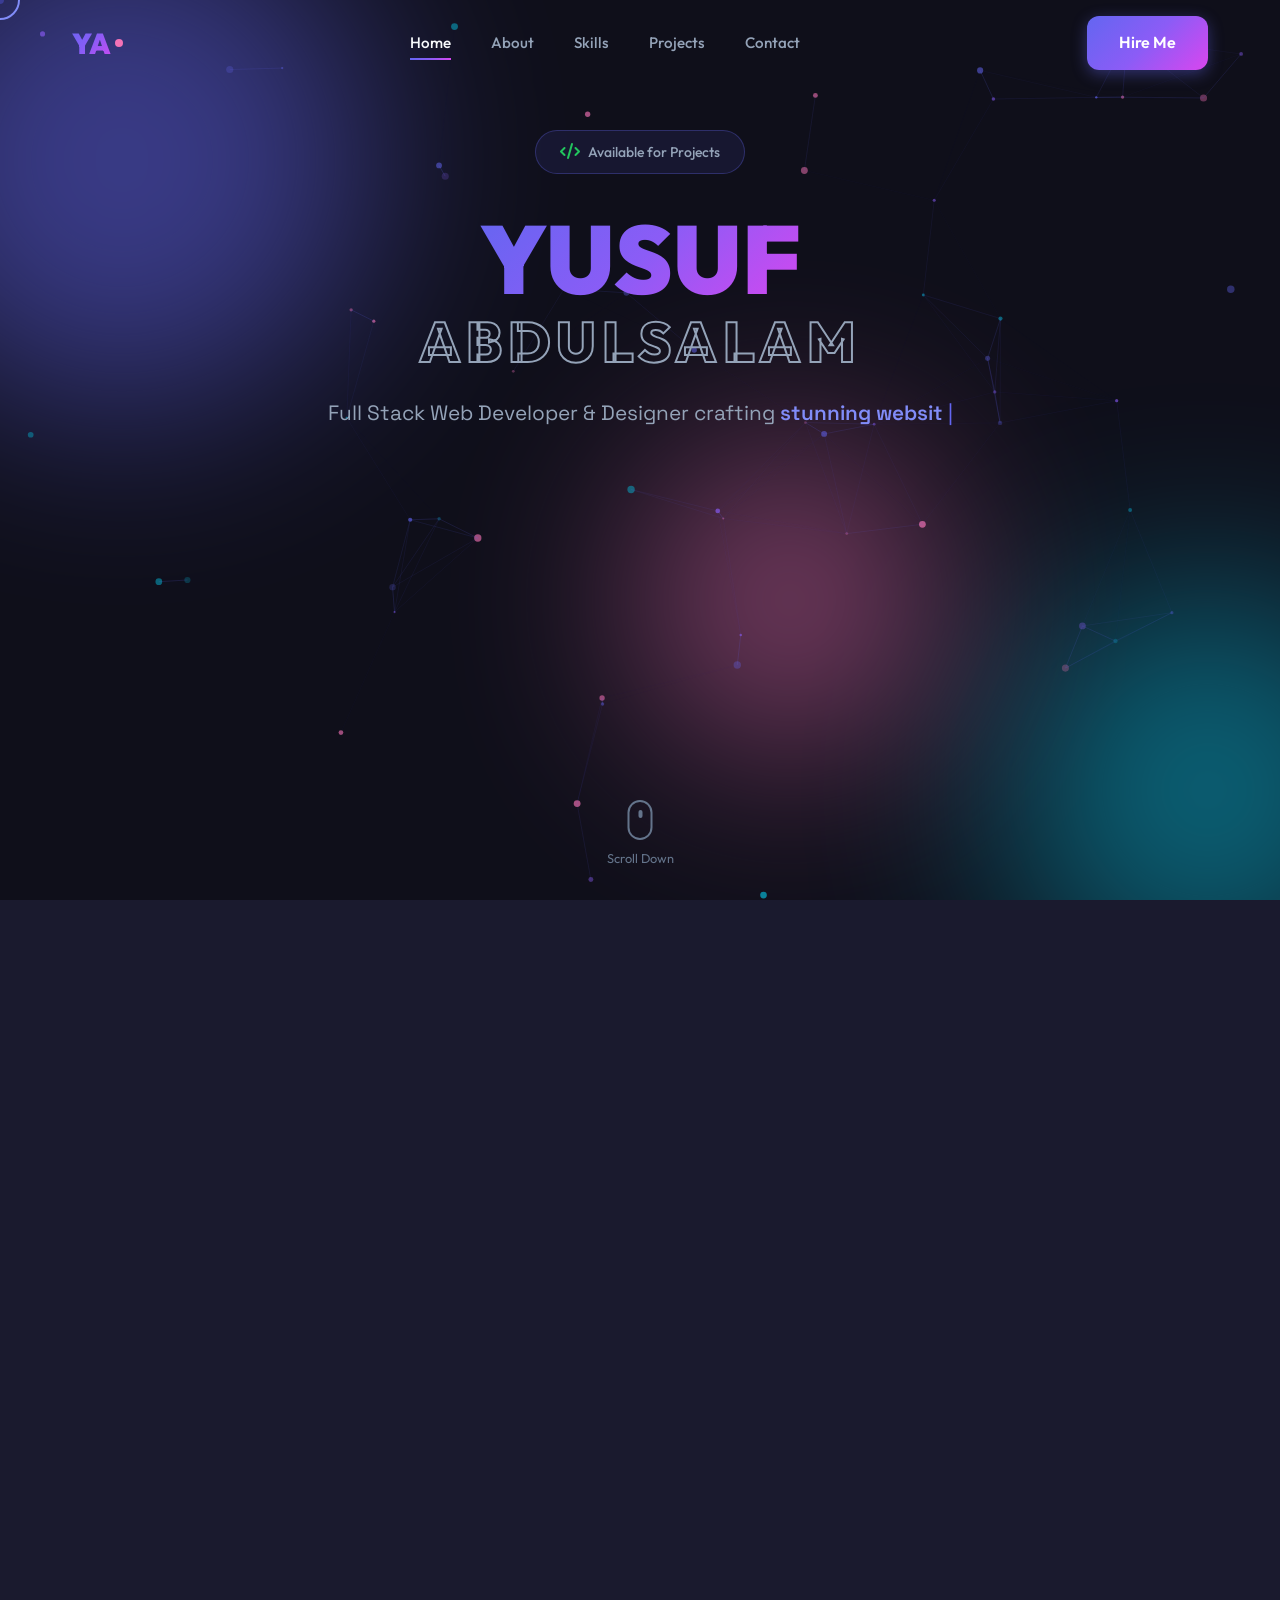
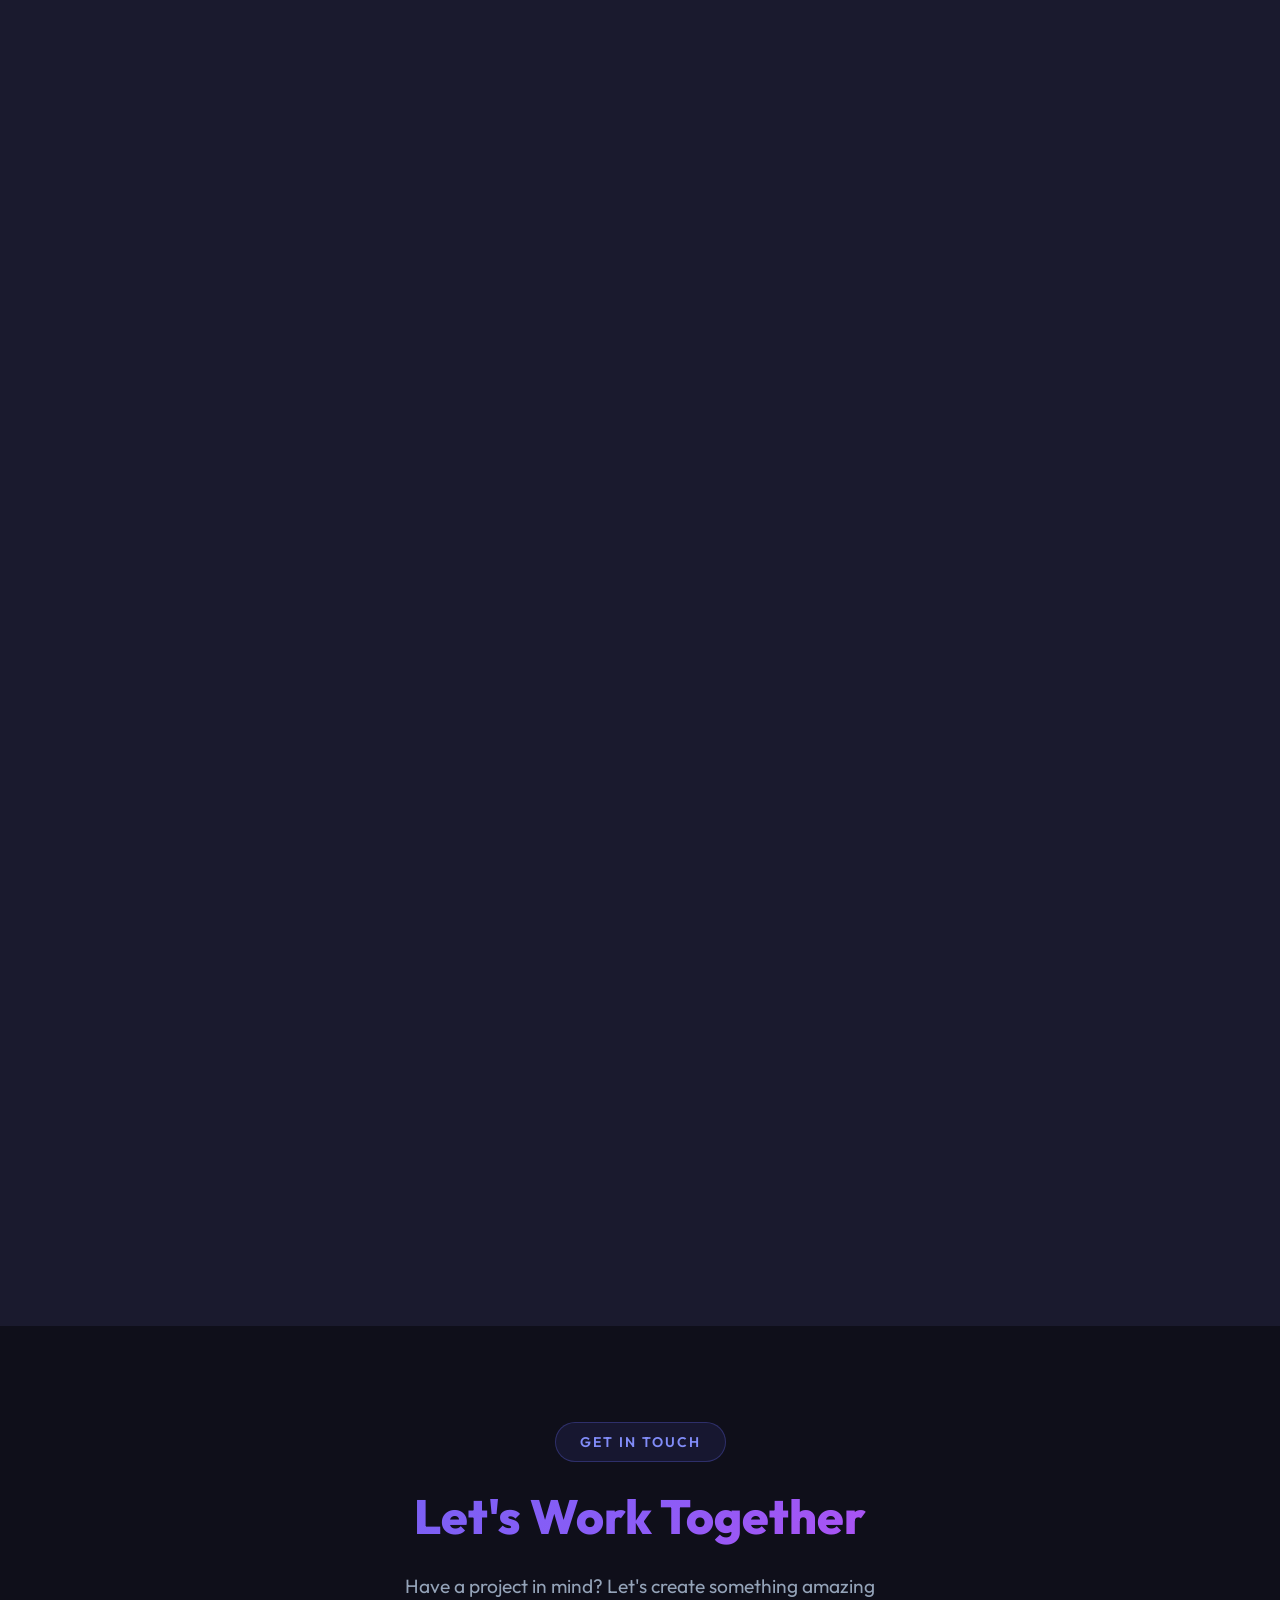
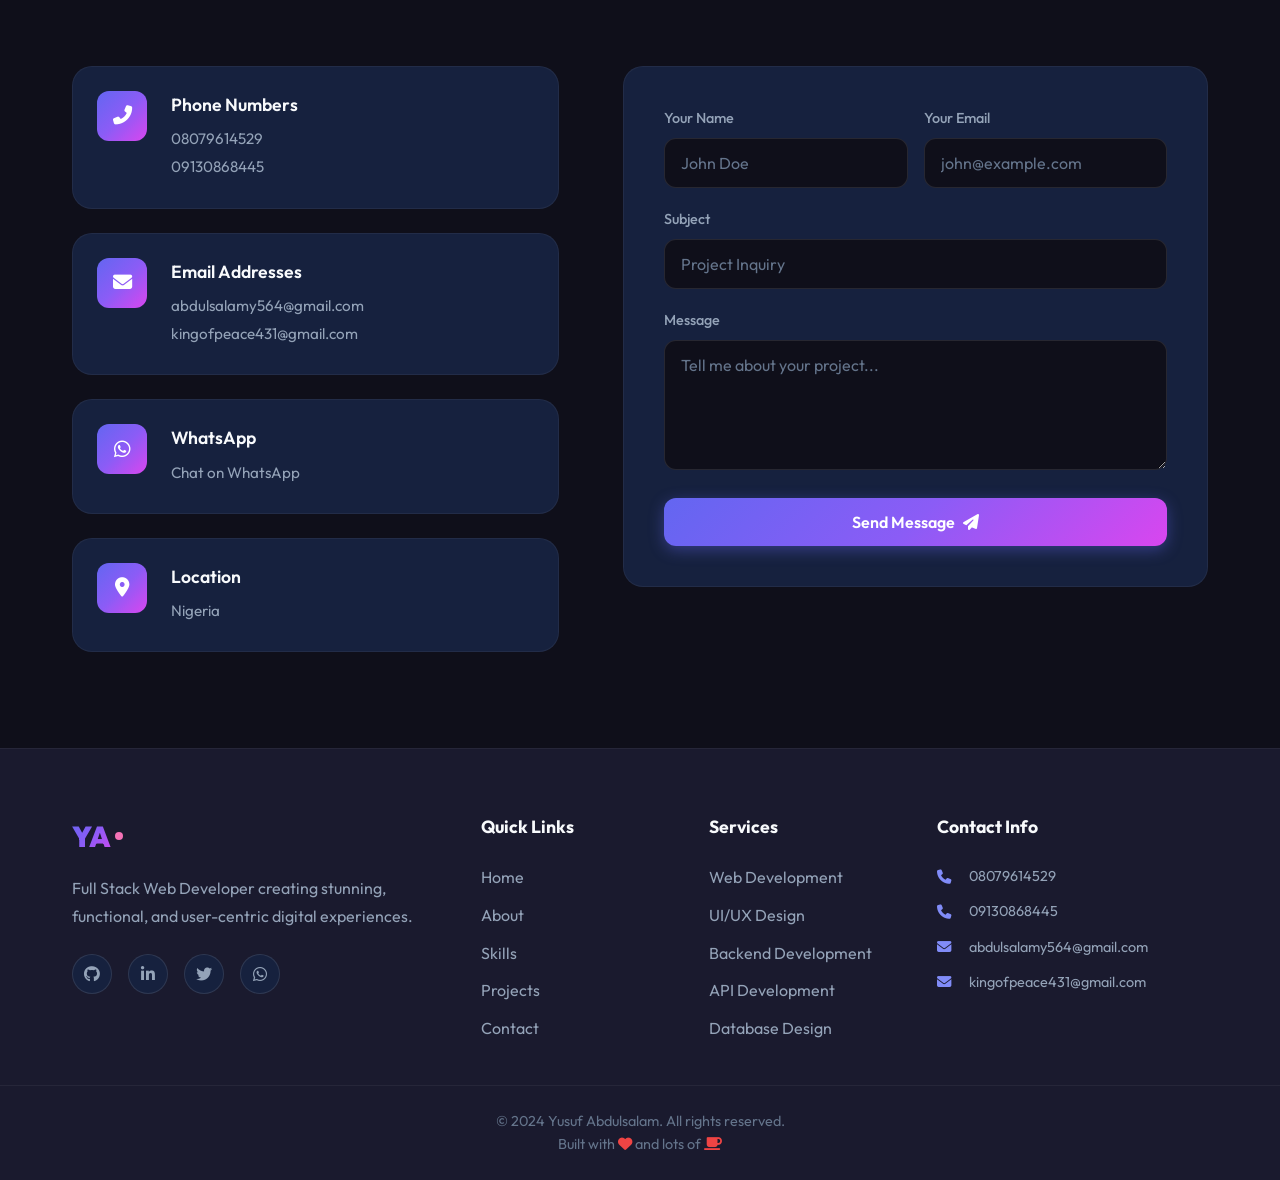
==== index.html @ f7e135bd "Update index.html" ====
<!DOCTYPE html>
<html lang="en">
<head>
    <meta charset="UTF-8">
    <meta name="viewport" content="width=device-width, initial-scale=1.0">
    <meta name="description" content="Yusuf Abdulsalam - Full Stack Web Developer & Designer. Expert in frontend and backend development, creating stunning responsive websites.">
    <meta name="keywords" content="Yusuf Abdulsalam, Web Developer, Full Stack Developer, Frontend Developer, Backend Developer, Nigeria Web Developer, Portfolio">
    <meta name="author" content="Yusuf Abdulsalam">
    <meta property="og:title" content="Yusuf Abdulsalam | Full Stack Web Developer">
    <meta property="og:description" content="Professional Full Stack Web Developer specializing in modern web technologies and stunning designs.">
    <meta property="og:type" content="website">
    <meta name="twitter:card" content="summary_large_image">
    <title>Yusuf Abdulsalam | Full Stack Web Developer</title>
    <link rel="stylesheet" href="styles.css">
    <link rel="preconnect" href="https://fonts.googleapis.com">
    <link href="https://fonts.googleapis.com/css2?family=Outfit:wght@300;400;500;600;700;800;900&family=Space+Grotesk:wght@300;400;500;600;700&display=swap" rel="stylesheet">
    <link rel="stylesheet" href="https://cdnjs.cloudflare.com/ajax/libs/font-awesome/6.5.1/css/all.min.css">
    <meta name="google-site-verification" content="fyKNouNcWV3-DbMYEHMblc5Ji3DDsrL4LsH8LlLLmJ4" />
<base target="_blank">
    <script type="application/ld+json">
{
  "@context": "https://schema.org",
  "@type": "Person",
  "name": "Yusuf Abdulsalam",
  "jobTitle": "Full Stack Web Developer",
  "url": "https://khadijat321.github.io/Yusuf-Abdulsalam/",
  "email": "abdulsalamy564@gmail.com",
  "telephone": "+2348079614529",
  "address": {
    "@type": "PostalAddress",
    "addressCountry": "Nigeria"
  },
  "sameAs": [
    "https://khadijat321.github.io/Yusuf-Abdulsalam/",
    "https://linkedin.com/in/yusufabdulsalam"
  ],
  "knowsAbout": ["Web Development", "Frontend Development", "Backend Development", "JavaScript", "React", "Node.js"]
}
</script>
</head>
<body>
    <!-- Custom Cursor -->
    <div class="cursor-dot"></div>
    <div class="cursor-outline"></div>

    <!-- Loading Screen -->
    <div class="loading-screen" id="loadingScreen">
        <div class="loading-content">
            <div class="loading-logo">YA</div>
            <div class="loading-bar-container">
                <div class="loading-bar" id="loadingBar"></div>
            </div>
            <div class="loading-text">Loading Experience...</div>
        </div>
    </div>

    <!-- Navigation -->
    <nav class="navbar" id="navbar">
        <div class="nav-container">
            <a href="#home" class="nav-logo">
                <span class="logo-text">YA</span>
                <span class="logo-dot"></span>
            </a>
            <div class="nav-menu" id="navMenu">
                <a href="#home" class="nav-link active" data-text="Home">Home</a>
                <a href="#about" class="nav-link" data-text="About">About</a>
                <a href="#skills" class="nav-link" data-text="Skills">Skills</a>
                <a href="#projects" class="nav-link" data-text="Projects">Projects</a>
                <a href="#contact" class="nav-link" data-text="Contact">Contact</a>
            </div>
            <div class="nav-actions">
                <a href="#contact" class="btn btn-primary nav-cta">Hire Me</a>
                <button class="hamburger" id="hamburger" aria-label="Toggle menu">
                    <span></span>
                    <span></span>
                    <span></span>
                </button>
            </div>
        </div>
    </nav>

    <!-- Mobile Menu -->
    <div class="mobile-menu" id="mobileMenu">
        <div class="mobile-menu-content">
            <a href="#home" class="mobile-link">Home</a>
            <a href="#about" class="mobile-link">About</a>
            <a href="#skills" class="mobile-link">Skills</a>
            <a href="#projects" class="mobile-link">Projects</a>
            <a href="#contact" class="mobile-link">Contact</a>
        </div>
    </div>

    <!-- Hero Section -->
    <section class="hero" id="home">
        <div class="hero-bg">
            <div class="gradient-orb orb-1"></div>
            <div class="gradient-orb orb-2"></div>
            <div class="gradient-orb orb-3"></div>
            <canvas id="particleCanvas"></canvas>
        </div>
        <div class="hero-content">
            <div class="hero-badge" data-aos="fade-down">
                <span class="badge-icon"><i class="fas fa-code"></i></span>
                <span class="badge-text">Available for Projects</span>
            </div>
            <h1 class="hero-title">
                <span class="title-line" data-aos="fade-up" data-aos-delay="100">
                    <span class="gradient-text">YUSUF</span>
                </span>
                <span class="title-line" data-aos="fade-up" data-aos-delay="200">
                    <span class="outline-text">ABDULSALAM</span>
                </span>
            </h1>
            <p class="hero-subtitle" data-aos="fade-up" data-aos-delay="300">
                Full Stack Web Developer & Designer crafting
                <span class="typewriter" id="typewriter"></span>
                <span class="cursor-blink">|</span>
            </p>
            <div class="hero-stats" data-aos="fade-up" data-aos-delay="400">
                <div class="stat-item">
                    <span class="stat-number" data-target="50">0</span>
                    <span class="stat-label">Projects Completed</span>
                </div>
                <div class="stat-item">
                    <span class="stat-number" data-target="30">0</span>
                    <span class="stat-label">Happy Clients</span>
                </div>
                <div class="stat-item">
                    <span class="stat-number" data-target="5">0</span>
                    <span class="stat-label">Years Experience</span>
                </div>
            </div>
            <div class="hero-cta" data-aos="fade-up" data-aos-delay="500">
                <a href="#projects" class="btn btn-primary btn-lg">
                    <span>View My Work</span>
                    <i class="fas fa-arrow-right"></i>
                </a>
                <a href="#contact" class="btn btn-outline btn-lg">
                    <span>Get In Touch</span>
                    <i class="fas fa-envelope"></i>
                </a>
            </div>
            <div class="hero-social" data-aos="fade-up" data-aos-delay="600">
                <a href="https://github.com/yusufabdulsalam" target="_blank" class="social-link" aria-label="GitHub">
                    <i class="fab fa-github"></i>
                </a>
                <a href="https://linkedin.com/in/yusufabdulsalam" target="_blank" class="social-link" aria-label="LinkedIn">
                    <i class="fab fa-linkedin-in"></i>
                </a>
                <a href="https://twitter.com/yusufabdulsalam" target="_blank" class="social-link" aria-label="Twitter">
                    <i class="fab fa-twitter"></i>
                </a>
                <a href="https://wa.me/2348079614529" target="_blank" class="social-link" aria-label="WhatsApp">
                    <i class="fab fa-whatsapp"></i>
                </a>
            </div>
        </div>
        <div class="scroll-indicator">
            <div class="mouse">
                <div class="wheel"></div>
            </div>
            <span>Scroll Down</span>
        </div>
    </section>

    <!-- About Section -->
    <section class="about" id="about">
        <div class="container">
            <div class="section-header" data-aos="fade-up">
                <span class="section-tag">About Me</span>
                <h2 class="section-title">Who I Am</h2>
                <p class="section-subtitle">Passionate about building the future of the web</p>
            </div>
            <div class="about-grid">
                <div class="about-image" data-aos="fade-right">
                    <div class="image-wrapper">
                        <div class="image-bg"></div>
                        <div class="image-placeholder">
                            <i class="fas fa-user"></i>
                            <span>Add Your Photo</span>
                        </div>
                        <div class="image-border"></div>
                    </div>
                    <div class="experience-badge">
                        <span class="exp-number">5+</span>
                        <span class="exp-text">Years of<br>Experience</span>
                    </div>
                </div>
                <div class="about-content" data-aos="fade-left">
                    <h3 class="about-title">Full Stack Developer with a Creative Edge</h3>
                    <p class="about-text">
                        I'm Yusuf Abdulsalam, a dedicated Full Stack Web Developer with expertise in both frontend and backend technologies. 
                        I transform ideas into elegant, functional, and user-centric digital experiences.
                    </p>
                    <p class="about-text">
                        My approach combines technical excellence with creative design thinking. Every project I undertake 
                        is built with performance, accessibility, and scalability in mind. I don't just write code — I craft digital solutions 
                        that make a real impact.
                    </p>
                    <div class="about-info">
                        <div class="info-item">
                            <i class="fas fa-map-marker-alt"></i>
                            <span>Nigeria</span>
                        </div>
                        <div class="info-item">
                            <i class="fas fa-envelope"></i>
                            <span>abdulsalamy564@gmail.com</span>
                        </div>
                        <div class="info-item">
                            <i class="fas fa-phone"></i>
                            <span>08079614529</span>
                        </div>
                    </div>
                    <a href="#contact" class="btn btn-primary">
                        <span>Let's Work Together</span>
                        <i class="fas fa-arrow-right"></i>
                    </a>
                </div>
            </div>
        </div>
    </section>

    <!-- Skills Section -->
    <section class="skills" id="skills">
        <div class="container">
            <div class="section-header" data-aos="fade-up">
                <span class="section-tag">My Expertise</span>
                <h2 class="section-title">Skills & Technologies</h2>
                <p class="section-subtitle">Tools and technologies I use to build amazing products</p>
            </div>
            <div class="skills-grid">
                <div class="skill-card" data-aos="fade-up" data-aos-delay="0">
                    <div class="skill-icon">
                        <i class="fab fa-html5"></i>
                    </div>
                    <h3>HTML5 & CSS3</h3>
                    <p>Semantic markup, modern CSS, Flexbox, Grid, animations</p>
                    <div class="skill-progress">
                        <div class="progress-bar" data-width="95%"></div>
                    </div>
                </div>
                <div class="skill-card" data-aos="fade-up" data-aos-delay="100">
                    <div class="skill-icon">
                        <i class="fab fa-js"></i>
                    </div>
                    <h3>JavaScript</h3>
                    <p>ES6+, DOM manipulation, async programming, APIs</p>
                    <div class="skill-progress">
                        <div class="progress-bar" data-width="90%"></div>
                    </div>
                </div>
                <div class="skill-card" data-aos="fade-up" data-aos-delay="200">
                    <div class="skill-icon">
                        <i class="fab fa-react"></i>
                    </div>
                    <h3>React & Next.js</h3>
                    <p>Components, hooks, state management, SSR/SSG</p>
                    <div class="skill-progress">
                        <div class="progress-bar" data-width="85%"></div>
                    </div>
                </div>
                <div class="skill-card" data-aos="fade-up" data-aos-delay="300">
                    <div class="skill-icon">
                        <i class="fab fa-node-js"></i>
                    </div>
                    <h3>Node.js & Express</h3>
                    <p>REST APIs, authentication, middleware, real-time apps</p>
                    <div class="skill-progress">
                        <div class="progress-bar" data-width="88%"></div>
                    </div>
                </div>
                <div class="skill-card" data-aos="fade-up" data-aos-delay="400">
                    <div class="skill-icon">
                        <i class="fas fa-database"></i>
                    </div>
                    <h3>Databases</h3>
                    <p>MongoDB, PostgreSQL, MySQL, Firebase, Redis</p>
                    <div class="skill-progress">
                        <div class="progress-bar" data-width="82%"></div>
                    </div>
                </div>
                <div class="skill-card" data-aos="fade-up" data-aos-delay="500">
                    <div class="skill-icon">
                        <i class="fab fa-python"></i>
                    </div>
                    <h3>Python & Django</h3>
                    <p>Web applications, data processing, automation</p>
                    <div class="skill-progress">
                        <div class="progress-bar" data-width="80%"></div>
                    </div>
                </div>
                <div class="skill-card" data-aos="fade-up" data-aos-delay="600">
                    <div class="skill-icon">
                        <i class="fab fa-git-alt"></i>
                    </div>
                    <h3>Git & DevOps</h3>
                    <p>Version control, CI/CD, Docker, cloud deployment</p>
                    <div class="skill-progress">
                        <div class="progress-bar" data-width="85%"></div>
                    </div>
                </div>
                <div class="skill-card" data-aos="fade-up" data-aos-delay="700">
                    <div class="skill-icon">
                        <i class="fas fa-paint-brush"></i>
                    </div>
                    <h3>UI/UX Design</h3>
                    <p>Figma, Adobe XD, responsive design, prototyping</p>
                    <div class="skill-progress">
                        <div class="progress-bar" data-width="90%"></div>
                    </div>
                </div>
            </div>
        </div>
    </section>

    <!-- Projects Section -->
    <section class="projects" id="projects">
        <div class="container">
            <div class="section-header" data-aos="fade-up">
                <span class="section-tag">Portfolio</span>
                <h2 class="section-title">Featured Projects</h2>
                <p class="section-subtitle">A showcase of my best work and creative solutions</p>
            </div>
            
            <!-- Project Filter -->
            <div class="project-filter" data-aos="fade-up">
                <button class="filter-btn active" data-filter="all">All Projects</button>
                <button class="filter-btn" data-filter="web">Web Apps</button>
                <button class="filter-btn" data-filter="ecommerce">E-Commerce</button>
                <button class="filter-btn" data-filter="mobile">Mobile</button>
                <button class="filter-btn" data-filter="dashboard">Dashboards</button>
            </div>

            <!-- Projects Grid -->
            <div class="projects-grid" id="projectsGrid">
                <!-- Project Card Template - Add your projects here -->
                <div class="project-card" data-category="web" data-aos="fade-up">
                    <div class="project-image">
                        <div class="project-placeholder">
                            <i class="fas fa-globe"></i>
                            <span>Project Screenshot</span>
                        </div>
                        <div class="project-overlay">
                            <div class="project-links">
                                <a href="#" class="project-link" title="View Live">
                                    <i class="fas fa-external-link-alt"></i>
                                </a>
                                <a href="#" class="project-link" title="View Code">
                                    <i class="fab fa-github"></i>
                                </a>
                            </div>
                        </div>
                    </div>
                    <div class="project-info">
                        <span class="project-tag">Web Application</span>
                        <h3>Project Title Here</h3>
                        <p>A brief description of the project, technologies used, and the problem it solves.</p>
                        <div class="project-tech">
                            <span>React</span>
                            <span>Node.js</span>
                            <span>MongoDB</span>
                        </div>
                    </div>
                </div>

                <div class="project-card" data-category="ecommerce" data-aos="fade-up" data-aos-delay="100">
                    <div class="project-image">
                        <div class="project-placeholder">
                            <i class="fas fa-shopping-cart"></i>
                            <span>Project Screenshot</span>
                        </div>
                        <div class="project-overlay">
                            <div class="project-links">
                                <a href="#" class="project-link" title="View Live">
                                    <i class="fas fa-external-link-alt"></i>
                                </a>
                                <a href="#" class="project-link" title="View Code">
                                    <i class="fab fa-github"></i>
                                </a>
                            </div>
                        </div>
                    </div>
                    <div class="project-info">
                        <span class="project-tag">E-Commerce</span>
                        <h3>Project Title Here</h3>
                        <p>A brief description of the project, technologies used, and the problem it solves.</p>
                        <div class="project-tech">
                            <span>Next.js</span>
                            <span>Stripe</span>
                            <span>Tailwind</span>
                        </div>
                    </div>
                </div>

                <div class="project-card" data-category="dashboard" data-aos="fade-up" data-aos-delay="200">
                    <div class="project-image">
                        <div class="project-placeholder">
                            <i class="fas fa-chart-line"></i>
                            <span>Project Screenshot</span>
                        </div>
                        <div class="project-overlay">
                            <div class="project-links">
                                <a href="#" class="project-link" title="View Live">
                                    <i class="fas fa-external-link-alt"></i>
                                </a>
                                <a href="#" class="project-link" title="View Code">
                                    <i class="fab fa-github"></i>
                                </a>
                            </div>
                        </div>
                    </div>
                    <div class="project-info">
                        <span class="project-tag">Dashboard</span>
                        <h3>Project Title Here</h3>
                        <p>A brief description of the project, technologies used, and the problem it solves.</p>
                        <div class="project-tech">
                            <span>Vue.js</span>
                            <span>Firebase</span>
                            <span>D3.js</span>
                        </div>
                    </div>
                </div>

                <!-- Add More Projects Button -->
                <div class="add-project-card" id="addProjectBtn" data-aos="fade-up">
                    <div class="add-project-content">
                        <i class="fas fa-plus-circle"></i>
                        <h3>Add New Project</h3>
                        <p>Click to add your project details</p>
                    </div>
                </div>
            </div>
        </div>
    </section>

    <!-- Add Project Modal -->
    <div class="modal" id="projectModal">
        <div class="modal-content">
            <button class="modal-close" id="modalClose">
                <i class="fas fa-times"></i>
            </button>
            <h2>Add New Project</h2>
            <form id="projectForm">
                <div class="form-group">
                    <label for="projectTitle">Project Title</label>
                    <input type="text" id="projectTitle" placeholder="e.g., E-Commerce Platform" required>
                </div>
                <div class="form-group">
                    <label for="projectCategory">Category</label>
                    <select id="projectCategory" required>
                        <option value="web">Web Application</option>
                        <option value="ecommerce">E-Commerce</option>
                        <option value="mobile">Mobile App</option>
                        <option value="dashboard">Dashboard</option>
                    </select>
                </div>
                <div class="form-group">
                    <label for="projectDescription">Description</label>
                    <textarea id="projectDescription" rows="3" placeholder="Brief description of the project..." required></textarea>
                </div>
                <div class="form-group">
                    <label for="projectTech">Technologies (comma separated)</label>
                    <input type="text" id="projectTech" placeholder="e.g., React, Node.js, MongoDB" required>
                </div>
                <div class="form-group">
                    <label for="projectLive">Live URL</label>
                    <input type="url" id="projectLive" placeholder="https://your-project.com">
                </div>
                <div class="form-group">
                    <label for="projectGithub">GitHub URL</label>
                    <input type="url" id="projectGithub" placeholder="https://github.com/username/repo">
                </div>
                <div class="form-group">
                <img src="WIN_20260614_05_13_52_Pro.jpg" alt="Yusuf Abdulsalam - Full Stack Web Developer" style="width:100%;height:100%;object-fit:cover;border-radius:30px;">
                </div>
                <button type="submit" class="btn btn-primary btn-full">
                    <span>Add Project</span>
                    <i class="fas fa-plus"></i>
                </button>
            </form>
        </div>
    </div>

    <!-- Contact Section -->
    <section class="contact" id="contact">
        <div class="container">
            <div class="section-header" data-aos="fade-up">
                <span class="section-tag">Get In Touch</span>
                <h2 class="section-title">Let's Work Together</h2>
                <p class="section-subtitle">Have a project in mind? Let's create something amazing</p>
            </div>
            <div class="contact-grid">
                <div class="contact-info" data-aos="fade-right">
                    <div class="contact-card">
                        <div class="contact-icon">
                            <i class="fas fa-phone-alt"></i>
                        </div>
                        <div class="contact-details">
                            <h3>Phone Numbers</h3>
                            <a href="tel:+2348079614529">08079614529</a>
                            <a href="tel:+2349130868445">09130868445</a>
                        </div>
                    </div>
                    <div class="contact-card">
                        <div class="contact-icon">
                            <i class="fas fa-envelope"></i>
                        </div>
                        <div class="contact-details">
                            <h3>Email Addresses</h3>
                            <a href="mailto:abdulsalamy564@gmail.com">abdulsalamy564@gmail.com</a>
                            <a href="mailto:kingofpeace431@gmail.com">kingofpeace431@gmail.com</a>
                        </div>
                    </div>
                    <div class="contact-card">
                        <div class="contact-icon">
                            <i class="fab fa-whatsapp"></i>
                        </div>
                        <div class="contact-details">
                            <h3>WhatsApp</h3>
                            <a href="https://wa.me/2348079614529" target="_blank">Chat on WhatsApp</a>
                        </div>
                    </div>
                    <div class="contact-card">
                        <div class="contact-icon">
                            <i class="fas fa-map-marker-alt"></i>
                        </div>
                        <div class="contact-details">
                            <h3>Location</h3>
                            <span>Nigeria</span>
                        </div>
                    </div>
                </div>
                <div class="contact-form-wrapper" data-aos="fade-left">
                    <form class="contact-form" id="contactForm">
                        <div class="form-row">
                            <div class="form-group">
                                <label for="name">Your Name</label>
                                <input type="text" id="name" placeholder="John Doe" required>
                            </div>
                            <div class="form-group">
                                <label for="email">Your Email</label>
                                <input type="email" id="email" placeholder="john@example.com" required>
                            </div>
                        </div>
                        <div class="form-group">
                            <label for="subject">Subject</label>
                            <input type="text" id="subject" placeholder="Project Inquiry" required>
                        </div>
                        <div class="form-group">
                            <label for="message">Message</label>
                            <textarea id="message" rows="5" placeholder="Tell me about your project..." required></textarea>
                        </div>
                        <button type="submit" class="btn btn-primary btn-full">
                            <span>Send Message</span>
                            <i class="fas fa-paper-plane"></i>
                        </button>
                    </form>
                </div>
            </div>
        </div>
    </section>

    <!-- Footer -->
    <footer class="footer">
        <div class="footer-top">
            <div class="container">
                <div class="footer-grid">
                    <div class="footer-brand">
                        <a href="#home" class="footer-logo">
                            <span class="logo-text">YA</span>
                            <span class="logo-dot"></span>
                        </a>
                        <p>Full Stack Web Developer creating stunning, functional, and user-centric digital experiences.</p>
                        <div class="footer-social">
                            <a href="https://github.com/yusufabdulsalam" target="_blank" aria-label="GitHub">
                                <i class="fab fa-github"></i>
                            </a>
                            <a href="https://linkedin.com/in/yusufabdulsalam" target="_blank" aria-label="LinkedIn">
                                <i class="fab fa-linkedin-in"></i>
                            </a>
                            <a href="https://twitter.com/yusufabdulsalam" target="_blank" aria-label="Twitter">
                                <i class="fab fa-twitter"></i>
                            </a>
                            <a href="https://wa.me/2348079614529" target="_blank" aria-label="WhatsApp">
                                <i class="fab fa-whatsapp"></i>
                            </a>
                        </div>
                    </div>
                    <div class="footer-links">
                        <h4>Quick Links</h4>
                        <ul>
                            <li><a href="#home">Home</a></li>
                            <li><a href="#about">About</a></li>
                            <li><a href="#skills">Skills</a></li>
                            <li><a href="#projects">Projects</a></li>
                            <li><a href="#contact">Contact</a></li>
                        </ul>
                    </div>
                    <div class="footer-links">
                        <h4>Services</h4>
                        <ul>
                            <li><a href="#">Web Development</a></li>
                            <li><a href="#">UI/UX Design</a></li>
                            <li><a href="#">Backend Development</a></li>
                            <li><a href="#">API Development</a></li>
                            <li><a href="#">Database Design</a></li>
                        </ul>
                    </div>
                    <div class="footer-contact">
                        <h4>Contact Info</h4>
                        <ul>
                            <li><i class="fas fa-phone"></i> 08079614529</li>
                            <li><i class="fas fa-phone"></i> 09130868445</li>
                            <li><i class="fas fa-envelope"></i> abdulsalamy564@gmail.com</li>
                            <li><i class="fas fa-envelope"></i> kingofpeace431@gmail.com</li>
                        </ul>
                    </div>
                </div>
            </div>
        </div>
        <div class="footer-bottom">
            <div class="container">
                <p>&copy; 2024 Yusuf Abdulsalam. All rights reserved.</p>
                <p>Built with <i class="fas fa-heart"></i> and lots of <i class="fas fa-coffee"></i></p>
            </div>
        </div>
    </footer>

    <!-- Back to Top Button -->
    <button class="back-to-top" id="backToTop" aria-label="Back to top">
        <i class="fas fa-arrow-up"></i>
    </button>

    <!-- Toast Notification -->
    <div class="toast" id="toast">
        <i class="fas fa-check-circle"></i>
        <span id="toastMessage">Message sent successfully!</span>
    </div>

    <script src="script.js"></script>
</body>
</html>
---- styles.css ----
/* ========================================
   YUSUF ABDULSALAM - PORTFOLIO STYLES
   Modern, Responsive, Animated
   ======================================== */

/* CSS Variables */
:root {
    --primary: #6366f1;
    --primary-light: #818cf8;
    --primary-dark: #4f46e5;
    --secondary: #06b6d4;
    --accent: #f472b6;
    --success: #22c55e;
    --warning: #f59e0b;
    --danger: #ef4444;
    
    --bg-primary: #0f0f1a;
    --bg-secondary: #1a1a2e;
    --bg-card: #16213e;
    --bg-hover: #1e2a4a;
    
    --text-primary: #f8fafc;
    --text-secondary: #94a3b8;
    --text-muted: #64748b;
    
    --gradient-1: linear-gradient(135deg, #6366f1 0%, #8b5cf6 50%, #d946ef 100%);
    --gradient-2: linear-gradient(135deg, #06b6d4 0%, #3b82f6 100%);
    --gradient-3: linear-gradient(135deg, #f472b6 0%, #fb923c 100%);
    
    --shadow-sm: 0 1px 2px rgba(0, 0, 0, 0.3);
    --shadow-md: 0 4px 6px -1px rgba(0, 0, 0, 0.4);
    --shadow-lg: 0 10px 15px -3px rgba(0, 0, 0, 0.5);
    --shadow-glow: 0 0 40px rgba(99, 102, 241, 0.3);
    
    --radius-sm: 8px;
    --radius-md: 12px;
    --radius-lg: 20px;
    --radius-xl: 30px;
    
    --transition-fast: 0.2s ease;
    --transition-normal: 0.3s ease;
    --transition-slow: 0.5s ease;
    --transition-bounce: 0.5s cubic-bezier(0.68, -0.55, 0.265, 1.55);
    
    --font-primary: 'Outfit', sans-serif;
    --font-secondary: 'Space Grotesk', sans-serif;
}

/* Reset & Base */
*, *::before, *::after {
    margin: 0;
    padding: 0;
    box-sizing: border-box;
}

html {
    scroll-behavior: smooth;
    font-size: 16px;
}

body {
    font-family: var(--font-primary);
    background: var(--bg-primary);
    color: var(--text-primary);
    line-height: 1.6;
    overflow-x: hidden;
    cursor: none;
}

::selection {
    background: var(--primary);
    color: white;
}

::-webkit-scrollbar {
    width: 8px;
}

::-webkit-scrollbar-track {
    background: var(--bg-secondary);
}

::-webkit-scrollbar-thumb {
    background: var(--primary);
    border-radius: 4px;
}

::-webkit-scrollbar-thumb:hover {
    background: var(--primary-light);
}

/* Custom Cursor */
.cursor-dot {
    width: 8px;
    height: 8px;
    background: var(--primary);
    border-radius: 50%;
    position: fixed;
    pointer-events: none;
    z-index: 9999;
    transform: translate(-50%, -50%);
    transition: width 0.2s, height 0.2s, background 0.2s;
    mix-blend-mode: difference;
}

.cursor-outline {
    width: 40px;
    height: 40px;
    border: 2px solid var(--primary-light);
    border-radius: 50%;
    position: fixed;
    pointer-events: none;
    z-index: 9998;
    transform: translate(-50%, -50%);
    transition: width 0.3s, height 0.3s, border-color 0.3s;
}

.cursor-hover .cursor-dot {
    width: 12px;
    height: 12px;
    background: var(--accent);
}

.cursor-hover .cursor-outline {
    width: 60px;
    height: 60px;
    border-color: var(--accent);
}

@media (max-width: 768px) {
    .cursor-dot, .cursor-outline {
        display: none;
    }
    body {
        cursor: auto;
    }
}

/* Loading Screen */
.loading-screen {
    position: fixed;
    top: 0;
    left: 0;
    width: 100%;
    height: 100%;
    background: var(--bg-primary);
    display: flex;
    align-items: center;
    justify-content: center;
    z-index: 10000;
    transition: opacity 0.8s ease, visibility 0.8s ease;
}

.loading-screen.hidden {
    opacity: 0;
    visibility: hidden;
}

.loading-content {
    text-align: center;
}

.loading-logo {
    font-size: 4rem;
    font-weight: 900;
    background: var(--gradient-1);
    -webkit-background-clip: text;
    -webkit-text-fill-color: transparent;
    background-clip: text;
    animation: pulse 2s infinite;
    margin-bottom: 2rem;
}

.loading-bar-container {
    width: 200px;
    height: 4px;
    background: var(--bg-card);
    border-radius: 2px;
    overflow: hidden;
    margin: 0 auto 1rem;
}

.loading-bar {
    height: 100%;
    width: 0%;
    background: var(--gradient-1);
    border-radius: 2px;
    transition: width 0.3s ease;
}

.loading-text {
    color: var(--text-secondary);
    font-size: 0.9rem;
    letter-spacing: 2px;
    text-transform: uppercase;
}

@keyframes pulse {
    0%, 100% { opacity: 1; transform: scale(1); }
    50% { opacity: 0.7; transform: scale(1.05); }
}

/* Container */
.container {
    max-width: 1200px;
    margin: 0 auto;
    padding: 0 2rem;
}

@media (max-width: 768px) {
    .container {
        padding: 0 1.5rem;
    }
}

/* Buttons */
.btn {
    display: inline-flex;
    align-items: center;
    gap: 0.5rem;
    padding: 0.875rem 2rem;
    font-family: var(--font-primary);
    font-size: 1rem;
    font-weight: 600;
    text-decoration: none;
    border: none;
    border-radius: var(--radius-md);
    cursor: pointer;
    transition: all var(--transition-normal);
    position: relative;
    overflow: hidden;
}

.btn::before {
    content: '';
    position: absolute;
    top: 0;
    left: -100%;
    width: 100%;
    height: 100%;
    background: linear-gradient(90deg, transparent, rgba(255,255,255,0.2), transparent);
    transition: left 0.5s ease;
}

.btn:hover::before {
    left: 100%;
}

.btn-primary {
    background: var(--gradient-1);
    color: white;
    box-shadow: 0 4px 15px rgba(99, 102, 241, 0.4);
}

.btn-primary:hover {
    transform: translateY(-3px);
    box-shadow: 0 8px 25px rgba(99, 102, 241, 0.5);
}

.btn-outline {
    background: transparent;
    color: var(--text-primary);
    border: 2px solid var(--primary);
}

.btn-outline:hover {
    background: var(--primary);
    color: white;
    transform: translateY(-3px);
}

.btn-lg {
    padding: 1rem 2.5rem;
    font-size: 1.1rem;
}

.btn-full {
    width: 100%;
    justify-content: center;
}

/* Section Styles */
section {
    padding: 6rem 0;
    position: relative;
}

.section-header {
    text-align: center;
    margin-bottom: 4rem;
}

.section-tag {
    display: inline-block;
    padding: 0.5rem 1.5rem;
    background: rgba(99, 102, 241, 0.1);
    border: 1px solid rgba(99, 102, 241, 0.3);
    border-radius: 50px;
    color: var(--primary-light);
    font-size: 0.875rem;
    font-weight: 600;
    text-transform: uppercase;
    letter-spacing: 2px;
    margin-bottom: 1rem;
}

.section-title {
    font-size: 3rem;
    font-weight: 800;
    margin-bottom: 1rem;
    background: var(--gradient-1);
    -webkit-background-clip: text;
    -webkit-text-fill-color: transparent;
    background-clip: text;
}

.section-subtitle {
    color: var(--text-secondary);
    font-size: 1.2rem;
    max-width: 600px;
    margin: 0 auto;
}

@media (max-width: 768px) {
    section {
        padding: 4rem 0;
    }
    .section-title {
        font-size: 2rem;
    }
    .section-subtitle {
        font-size: 1rem;
    }
}

/* ========================================
   NAVIGATION
   ======================================== */
.navbar {
    position: fixed;
    top: 0;
    left: 0;
    width: 100%;
    z-index: 1000;
    padding: 1rem 0;
    transition: all var(--transition-normal);
    background: transparent;
}

.navbar.scrolled {
    background: rgba(15, 15, 26, 0.9);
    backdrop-filter: blur(20px);
    padding: 0.75rem 0;
    box-shadow: var(--shadow-md);
}

.nav-container {
    max-width: 1200px;
    margin: 0 auto;
    padding: 0 2rem;
    display: flex;
    align-items: center;
    justify-content: space-between;
}

.nav-logo {
    display: flex;
    align-items: center;
    gap: 0.25rem;
    text-decoration: none;
}

.logo-text {
    font-size: 1.8rem;
    font-weight: 900;
    background: var(--gradient-1);
    -webkit-background-clip: text;
    -webkit-text-fill-color: transparent;
    background-clip: text;
}

.logo-dot {
    width: 8px;
    height: 8px;
    background: var(--accent);
    border-radius: 50%;
    animation: blink 2s infinite;
}

@keyframes blink {
    0%, 100% { opacity: 1; }
    50% { opacity: 0; }
}

.nav-menu {
    display: flex;
    gap: 2.5rem;
}

.nav-link {
    color: var(--text-secondary);
    text-decoration: none;
    font-weight: 500;
    font-size: 0.95rem;
    position: relative;
    transition: color var(--transition-fast);
}

.nav-link::after {
    content: '';
    position: absolute;
    bottom: -5px;
    left: 0;
    width: 0;
    height: 2px;
    background: var(--gradient-1);
    transition: width var(--transition-normal);
}

.nav-link:hover,
.nav-link.active {
    color: var(--text-primary);
}

.nav-link:hover::after,
.nav-link.active::after {
    width: 100%;
}

.nav-actions {
    display: flex;
    align-items: center;
    gap: 1.5rem;
}

.hamburger {
    display: none;
    flex-direction: column;
    gap: 5px;
    background: none;
    border: none;
    cursor: pointer;
    padding: 5px;
}

.hamburger span {
    display: block;
    width: 25px;
    height: 2px;
    background: var(--text-primary);
    border-radius: 2px;
    transition: all var(--transition-normal);
}

.hamburger.active span:nth-child(1) {
    transform: rotate(45deg) translate(5px, 5px);
}

.hamburger.active span:nth-child(2) {
    opacity: 0;
}

.hamburger.active span:nth-child(3) {
    transform: rotate(-45deg) translate(5px, -5px);
}

/* Mobile Menu */
.mobile-menu {
    position: fixed;
    top: 0;
    right: -100%;
    width: 100%;
    height: 100vh;
    background: rgba(15, 15, 26, 0.98);
    backdrop-filter: blur(20px);
    z-index: 999;
    display: flex;
    align-items: center;
    justify-content: center;
    transition: right var(--transition-slow);
}

.mobile-menu.active {
    right: 0;
}

.mobile-menu-content {
    display: flex;
    flex-direction: column;
    gap: 2rem;
    text-align: center;
}

.mobile-link {
    color: var(--text-primary);
    text-decoration: none;
    font-size: 2rem;
    font-weight: 700;
    transition: color var(--transition-fast);
}

.mobile-link:hover {
    color: var(--primary-light);
}

@media (max-width: 768px) {
    .nav-menu, .nav-cta {
        display: none;
    }
    .hamburger {
        display: flex;
    }
}

/* ========================================
   HERO SECTION
   ======================================== */
.hero {
    min-height: 100vh;
    display: flex;
    align-items: center;
    justify-content: center;
    position: relative;
    overflow: hidden;
    padding-top: 80px;
}

.hero-bg {
    position: absolute;
    top: 0;
    left: 0;
    width: 100%;
    height: 100%;
    z-index: 0;
}

.gradient-orb {
    position: absolute;
    border-radius: 50%;
    filter: blur(100px);
    opacity: 0.5;
    animation: float 20s infinite ease-in-out;
}

.orb-1 {
    width: 500px;
    height: 500px;
    background: var(--primary);
    top: -10%;
    left: -10%;
    animation-delay: 0s;
}

.orb-2 {
    width: 400px;
    height: 400px;
    background: var(--secondary);
    bottom: -10%;
    right: -10%;
    animation-delay: -5s;
}

.orb-3 {
    width: 300px;
    height: 300px;
    background: var(--accent);
    top: 50%;
    left: 50%;
    animation-delay: -10s;
}

@keyframes float {
    0%, 100% { transform: translate(0, 0) scale(1); }
    25% { transform: translate(50px, -50px) scale(1.1); }
    50% { transform: translate(-30px, 30px) scale(0.9); }
    75% { transform: translate(20px, 20px) scale(1.05); }
}

#particleCanvas {
    position: absolute;
    top: 0;
    left: 0;
    width: 100%;
    height: 100%;
    z-index: 1;
}

.hero-content {
    position: relative;
    z-index: 2;
    text-align: center;
    max-width: 900px;
    padding: 0 2rem;
}

.hero-badge {
    display: inline-flex;
    align-items: center;
    gap: 0.5rem;
    padding: 0.5rem 1.5rem;
    background: rgba(99, 102, 241, 0.1);
    border: 1px solid rgba(99, 102, 241, 0.3);
    border-radius: 50px;
    margin-bottom: 2rem;
    animation: fadeInDown 0.8s ease;
}

.badge-icon {
    color: var(--success);
}

.badge-text {
    color: var(--text-secondary);
    font-size: 0.875rem;
    font-weight: 500;
}

.hero-title {
    margin-bottom: 1.5rem;
}

.title-line {
    display: block;
    line-height: 1.1;
}

.gradient-text {
    font-size: clamp(3rem, 8vw, 6rem);
    font-weight: 900;
    background: var(--gradient-1);
    -webkit-background-clip: text;
    -webkit-text-fill-color: transparent;
    background-clip: text;
    animation: gradientShift 5s ease infinite;
}

.outline-text {
    font-size: clamp(2rem, 5vw, 3.5rem);
    font-weight: 800;
    color: transparent;
    -webkit-text-stroke: 2px var(--text-secondary);
    letter-spacing: 0.1em;
}

@keyframes gradientShift {
    0%, 100% { filter: hue-rotate(0deg); }
    50% { filter: hue-rotate(30deg); }
}

.hero-subtitle {
    font-size: clamp(1rem, 2.5vw, 1.3rem);
    color: var(--text-secondary);
    margin-bottom: 2.5rem;
    font-family: var(--font-secondary);
}

.typewriter {
    color: var(--primary-light);
    font-weight: 600;
}

.cursor-blink {
    color: var(--primary);
    animation: blink 1s infinite;
}

.hero-stats {
    display: flex;
    justify-content: center;
    gap: 3rem;
    margin-bottom: 2.5rem;
    flex-wrap: wrap;
}

.stat-item {
    text-align: center;
}

.stat-number {
    display: block;
    font-size: 2.5rem;
    font-weight: 800;
    background: var(--gradient-2);
    -webkit-background-clip: text;
    -webkit-text-fill-color: transparent;
    background-clip: text;
}

.stat-label {
    color: var(--text-muted);
    font-size: 0.875rem;
    text-transform: uppercase;
    letter-spacing: 1px;
}

.hero-cta {
    display: flex;
    gap: 1rem;
    justify-content: center;
    margin-bottom: 2.5rem;
    flex-wrap: wrap;
}

.hero-social {
    display: flex;
    gap: 1rem;
    justify-content: center;
}

.social-link {
    width: 50px;
    height: 50px;
    display: flex;
    align-items: center;
    justify-content: center;
    border-radius: 50%;
    background: var(--bg-card);
    color: var(--text-secondary);
    text-decoration: none;
    font-size: 1.2rem;
    transition: all var(--transition-normal);
    border: 1px solid rgba(255, 255, 255, 0.1);
}

.social-link:hover {
    background: var(--primary);
    color: white;
    transform: translateY(-5px) rotate(360deg);
    box-shadow: 0 10px 20px rgba(99, 102, 241, 0.3);
}

.scroll-indicator {
    position: absolute;
    bottom: 2rem;
    left: 50%;
    transform: translateX(-50%);
    display: flex;
    flex-direction: column;
    align-items: center;
    gap: 0.5rem;
    color: var(--text-muted);
    font-size: 0.8rem;
    animation: bounce 2s infinite;
}

.mouse {
    width: 25px;
    height: 40px;
    border: 2px solid var(--text-muted);
    border-radius: 15px;
    position: relative;
}

.wheel {
    width: 4px;
    height: 8px;
    background: var(--text-muted);
    border-radius: 2px;
    position: absolute;
    top: 8px;
    left: 50%;
    transform: translateX(-50%);
    animation: scroll 2s infinite;
}

@keyframes scroll {
    0% { opacity: 1; top: 8px; }
    100% { opacity: 0; top: 20px; }
}

@keyframes bounce {
    0%, 100% { transform: translateX(-50%) translateY(0); }
    50% { transform: translateX(-50%) translateY(-10px); }
}

@keyframes fadeInDown {
    from { opacity: 0; transform: translateY(-20px); }
    to { opacity: 1; transform: translateY(0); }
}

@media (max-width: 768px) {
    .hero-stats {
        gap: 1.5rem;
    }
    .stat-number {
        font-size: 2rem;
    }
    .hero-cta {
        flex-direction: column;
        align-items: center;
    }
    .btn-lg {
        width: 100%;
        max-width: 280px;
        justify-content: center;
    }
}

/* ========================================
   ABOUT SECTION
   ======================================== */
.about {
    background: var(--bg-secondary);
}

.about-grid {
    display: grid;
    grid-template-columns: 1fr 1.5fr;
    gap: 4rem;
    align-items: center;
}

.about-image {
    position: relative;
}

.image-wrapper {
    position: relative;
    width: 100%;
    max-width: 400px;
    aspect-ratio: 1;
    margin: 0 auto;
}

.image-bg {
    position: absolute;
    inset: -20px;
    background: var(--gradient-1);
    border-radius: var(--radius-xl);
    opacity: 0.3;
    filter: blur(30px);
    animation: pulse 4s infinite;
}

.image-placeholder {
    position: relative;
    width: 100%;
    height: 100%;
    background: var(--bg-card);
    border-radius: var(--radius-xl);
    display: flex;
    flex-direction: column;
    align-items: center;
    justify-content: center;
    gap: 1rem;
    border: 2px dashed rgba(99, 102, 241, 0.3);
    overflow: hidden;
}

.image-placeholder i {
    font-size: 4rem;
    color: var(--primary);
    opacity: 0.5;
}

.image-placeholder span {
    color: var(--text-muted);
    font-size: 0.9rem;
}

.image-border {
    position: absolute;
    inset: -3px;
    border: 3px solid transparent;
    border-radius: calc(var(--radius-xl) + 3px);
    background: var(--gradient-1);
    -webkit-mask: linear-gradient(#fff 0 0) padding-box, linear-gradient(#fff 0 0);
    mask: linear-gradient(#fff 0 0) padding-box, linear-gradient(#fff 0 0);
    -webkit-mask-composite: xor;
    mask-composite: exclude;
    animation: rotate 10s linear infinite;
}

@keyframes rotate {
    from { transform: rotate(0deg); }
    to { transform: rotate(360deg); }
}

.experience-badge {
    position: absolute;
    bottom: -20px;
    right: -20px;
    background: var(--gradient-1);
    padding: 1.5rem;
    border-radius: var(--radius-lg);
    text-align: center;
    box-shadow: var(--shadow-lg);
    animation: float 6s infinite ease-in-out;
}

.exp-number {
    display: block;
    font-size: 2rem;
    font-weight: 900;
    color: white;
}

.exp-text {
    font-size: 0.75rem;
    color: rgba(255, 255, 255, 0.9);
    line-height: 1.4;
}

.about-title {
    font-size: 2rem;
    font-weight: 700;
    margin-bottom: 1.5rem;
    color: var(--text-primary);
}

.about-text {
    color: var(--text-secondary);
    margin-bottom: 1rem;
    font-size: 1.05rem;
    line-height: 1.8;
}

.about-info {
    display: flex;
    flex-direction: column;
    gap: 1rem;
    margin: 2rem 0;
}

.info-item {
    display: flex;
    align-items: center;
    gap: 1rem;
    color: var(--text-secondary);
}

.info-item i {
    width: 40px;
    height: 40px;
    display: flex;
    align-items: center;
    justify-content: center;
    background: rgba(99, 102, 241, 0.1);
    border-radius: var(--radius-sm);
    color: var(--primary-light);
}

@media (max-width: 968px) {
    .about-grid {
        grid-template-columns: 1fr;
        gap: 3rem;
    }
    .about-image {
        order: -1;
    }
    .image-wrapper {
        max-width: 300px;
    }
}

/* ========================================
   SKILLS SECTION
   ======================================== */
.skills-grid {
    display: grid;
    grid-template-columns: repeat(auto-fit, minmax(280px, 1fr));
    gap: 2rem;
}

.skill-card {
    background: var(--bg-card);
    border-radius: var(--radius-lg);
    padding: 2rem;
    border: 1px solid rgba(255, 255, 255, 0.05);
    transition: all var(--transition-normal);
    position: relative;
    overflow: hidden;
}

.skill-card::before {
    content: '';
    position: absolute;
    top: 0;
    left: 0;
    width: 100%;
    height: 3px;
    background: var(--gradient-1);
    transform: scaleX(0);
    transform-origin: left;
    transition: transform var(--transition-normal);
}

.skill-card:hover {
    transform: translateY(-10px);
    border-color: rgba(99, 102, 241, 0.2);
    box-shadow: var(--shadow-glow);
}

.skill-card:hover::before {
    transform: scaleX(1);
}

.skill-icon {
    width: 60px;
    height: 60px;
    display: flex;
    align-items: center;
    justify-content: center;
    background: rgba(99, 102, 241, 0.1);
    border-radius: var(--radius-md);
    margin-bottom: 1.5rem;
    font-size: 1.8rem;
    color: var(--primary-light);
    transition: all var(--transition-normal);
}

.skill-card:hover .skill-icon {
    background: var(--gradient-1);
    color: white;
    transform: rotateY(360deg);
    transition: transform 0.6s ease, background var(--transition-normal), color var(--transition-normal);
}

.skill-card h3 {
    font-size: 1.25rem;
    font-weight: 700;
    margin-bottom: 0.5rem;
}

.skill-card p {
    color: var(--text-secondary);
    font-size: 0.9rem;
    margin-bottom: 1.5rem;
}

.skill-progress {
    height: 6px;
    background: var(--bg-hover);
    border-radius: 3px;
    overflow: hidden;
}

.progress-bar {
    height: 100%;
    background: var(--gradient-1);
    border-radius: 3px;
    width: 0%;
    transition: width 1.5s ease;
}

/* ========================================
   PROJECTS SECTION
   ======================================== */
.projects {
    background: var(--bg-secondary);
}

.project-filter {
    display: flex;
    justify-content: center;
    gap: 1rem;
    margin-bottom: 3rem;
    flex-wrap: wrap;
}

.filter-btn {
    padding: 0.75rem 1.5rem;
    background: transparent;
    border: 1px solid rgba(255, 255, 255, 0.1);
    border-radius: 50px;
    color: var(--text-secondary);
    font-family: var(--font-primary);
    font-size: 0.9rem;
    font-weight: 500;
    cursor: pointer;
    transition: all var(--transition-normal);
}

.filter-btn:hover,
.filter-btn.active {
    background: var(--gradient-1);
    border-color: transparent;
    color: white;
    box-shadow: 0 4px 15px rgba(99, 102, 241, 0.4);
}

.projects-grid {
    display: grid;
    grid-template-columns: repeat(auto-fit, minmax(350px, 1fr));
    gap: 2rem;
}

.project-card {
    background: var(--bg-card);
    border-radius: var(--radius-lg);
    overflow: hidden;
    border: 1px solid rgba(255, 255, 255, 0.05);
    transition: all var(--transition-normal);
}

.project-card:hover {
    transform: translateY(-10px);
    box-shadow: var(--shadow-glow);
    border-color: rgba(99, 102, 241, 0.2);
}

.project-image {
    position: relative;
    height: 220px;
    overflow: hidden;
}

.project-placeholder {
    width: 100%;
    height: 100%;
    background: linear-gradient(135deg, var(--bg-hover) 0%, var(--bg-card) 100%);
    display: flex;
    flex-direction: column;
    align-items: center;
    justify-content: center;
    gap: 0.5rem;
    color: var(--text-muted);
}

.project-placeholder i {
    font-size: 3rem;
    opacity: 0.5;
}

.project-placeholder span {
    font-size: 0.85rem;
}

.project-overlay {
    position: absolute;
    inset: 0;
    background: rgba(15, 15, 26, 0.8);
    display: flex;
    align-items: center;
    justify-content: center;
    opacity: 0;
    transition: opacity var(--transition-normal);
}

.project-card:hover .project-overlay {
    opacity: 1;
}

.project-links {
    display: flex;
    gap: 1rem;
}

.project-link {
    width: 50px;
    height: 50px;
    display: flex;
    align-items: center;
    justify-content: center;
    background: var(--primary);
    color: white;
    border-radius: 50%;
    text-decoration: none;
    font-size: 1.1rem;
    transform: translateY(20px);
    opacity: 0;
    transition: all var(--transition-normal);
}

.project-card:hover .project-link {
    transform: translateY(0);
    opacity: 1;
}

.project-card:hover .project-link:nth-child(2) {
    transition-delay: 0.1s;
}

.project-link:hover {
    background: var(--accent);
    transform: scale(1.1);
}

.project-info {
    padding: 1.5rem;
}

.project-tag {
    display: inline-block;
    padding: 0.25rem 0.75rem;
    background: rgba(99, 102, 241, 0.1);
    border-radius: 50px;
    color: var(--primary-light);
    font-size: 0.75rem;
    font-weight: 600;
    text-transform: uppercase;
    letter-spacing: 1px;
    margin-bottom: 0.75rem;
}

.project-info h3 {
    font-size: 1.25rem;
    font-weight: 700;
    margin-bottom: 0.5rem;
}

.project-info p {
    color: var(--text-secondary);
    font-size: 0.9rem;
    margin-bottom: 1rem;
    line-height: 1.6;
}

.project-tech {
    display: flex;
    gap: 0.5rem;
    flex-wrap: wrap;
}

.project-tech span {
    padding: 0.25rem 0.75rem;
    background: var(--bg-hover);
    border-radius: 50px;
    font-size: 0.8rem;
    color: var(--text-secondary);
}

/* Add Project Card */
.add-project-card {
    background: transparent;
    border: 2px dashed rgba(99, 102, 241, 0.3);
    border-radius: var(--radius-lg);
    display: flex;
    align-items: center;
    justify-content: center;
    cursor: pointer;
    min-height: 350px;
    transition: all var(--transition-normal);
}

.add-project-card:hover {
    border-color: var(--primary);
    background: rgba(99, 102, 241, 0.05);
}

.add-project-content {
    text-align: center;
    color: var(--text-muted);
}

.add-project-content i {
    font-size: 3rem;
    margin-bottom: 1rem;
    color: var(--primary);
}

.add-project-content h3 {
    color: var(--text-primary);
    margin-bottom: 0.5rem;
}

/* Modal */
.modal {
    position: fixed;
    inset: 0;
    background: rgba(0, 0, 0, 0.8);
    backdrop-filter: blur(10px);
    z-index: 10000;
    display: flex;
    align-items: center;
    justify-content: center;
    opacity: 0;
    visibility: hidden;
    transition: all var(--transition-normal);
    padding: 1rem;
}

.modal.active {
    opacity: 1;
    visibility: visible;
}

.modal-content {
    background: var(--bg-card);
    border-radius: var(--radius-lg);
    padding: 2.5rem;
    max-width: 600px;
    width: 100%;
    max-height: 90vh;
    overflow-y: auto;
    position: relative;
    border: 1px solid rgba(255, 255, 255, 0.1);
    transform: scale(0.9);
    transition: transform var(--transition-normal);
}

.modal.active .modal-content {
    transform: scale(1);
}

.modal-close {
    position: absolute;
    top: 1.5rem;
    right: 1.5rem;
    width: 40px;
    height: 40px;
    display: flex;
    align-items: center;
    justify-content: center;
    background: var(--bg-hover);
    border: none;
    border-radius: 50%;
    color: var(--text-secondary);
    cursor: pointer;
    font-size: 1.2rem;
    transition: all var(--transition-fast);
}

.modal-close:hover {
    background: var(--danger);
    color: white;
}

.modal-content h2 {
    font-size: 1.8rem;
    margin-bottom: 1.5rem;
    background: var(--gradient-1);
    -webkit-background-clip: text;
    -webkit-text-fill-color: transparent;
    background-clip: text;
}

/* Form Styles */
.form-group {
    margin-bottom: 1.5rem;
}

.form-group label {
    display: block;
    margin-bottom: 0.5rem;
    color: var(--text-secondary);
    font-weight: 500;
    font-size: 0.9rem;
}

.form-group input,
.form-group textarea,
.form-group select {
    width: 100%;
    padding: 0.875rem 1rem;
    background: var(--bg-primary);
    border: 1px solid rgba(255, 255, 255, 0.1);
    border-radius: var(--radius-md);
    color: var(--text-primary);
    font-family: var(--font-primary);
    font-size: 1rem;
    transition: all var(--transition-fast);
}

.form-group input:focus,
.form-group textarea:focus,
.form-group select:focus {
    outline: none;
    border-color: var(--primary);
    box-shadow: 0 0 0 3px rgba(99, 102, 241, 0.1);
}

.form-group input::placeholder,
.form-group textarea::placeholder {
    color: var(--text-muted);
}

.form-row {
    display: grid;
    grid-template-columns: 1fr 1fr;
    gap: 1rem;
}

@media (max-width: 768px) {
    .projects-grid {
        grid-template-columns: 1fr;
    }
    .form-row {
        grid-template-columns: 1fr;
    }
}

/* ========================================
   CONTACT SECTION
   ======================================== */
.contact-grid {
    display: grid;
    grid-template-columns: 1fr 1.2fr;
    gap: 4rem;
    align-items: start;
}

.contact-info {
    display: flex;
    flex-direction: column;
    gap: 1.5rem;
}

.contact-card {
    display: flex;
    align-items: flex-start;
    gap: 1.5rem;
    padding: 1.5rem;
    background: var(--bg-card);
    border-radius: var(--radius-lg);
    border: 1px solid rgba(255, 255, 255, 0.05);
    transition: all var(--transition-normal);
}

.contact-card:hover {
    transform: translateX(10px);
    border-color: rgba(99, 102, 241, 0.2);
    box-shadow: var(--shadow-glow);
}

.contact-icon {
    width: 50px;
    height: 50px;
    min-width: 50px;
    display: flex;
    align-items: center;
    justify-content: center;
    background: var(--gradient-1);
    border-radius: var(--radius-md);
    color: white;
    font-size: 1.2rem;
}

.contact-details h3 {
    font-size: 1.1rem;
    font-weight: 600;
    margin-bottom: 0.5rem;
}

.contact-details a,
.contact-details span {
    display: block;
    color: var(--text-secondary);
    text-decoration: none;
    font-size: 0.95rem;
    transition: color var(--transition-fast);
    margin-bottom: 0.25rem;
}

.contact-details a:hover {
    color: var(--primary-light);
}

.contact-form-wrapper {
    background: var(--bg-card);
    border-radius: var(--radius-lg);
    padding: 2.5rem;
    border: 1px solid rgba(255, 255, 255, 0.05);
}

.contact-form .form-group {
    margin-bottom: 1.25rem;
}

@media (max-width: 968px) {
    .contact-grid {
        grid-template-columns: 1fr;
        gap: 3rem;
    }
}

/* ========================================
   FOOTER
   ======================================== */
.footer {
    background: var(--bg-secondary);
    border-top: 1px solid rgba(255, 255, 255, 0.05);
}

.footer-top {
    padding: 4rem 0 2rem;
}

.footer-grid {
    display: grid;
    grid-template-columns: 2fr 1fr 1fr 1.5fr;
    gap: 3rem;
}

.footer-logo {
    display: flex;
    align-items: center;
    gap: 0.25rem;
    text-decoration: none;
    margin-bottom: 1rem;
}

.footer-brand p {
    color: var(--text-secondary);
    margin-bottom: 1.5rem;
    line-height: 1.7;
}

.footer-social {
    display: flex;
    gap: 1rem;
}

.footer-social a {
    width: 40px;
    height: 40px;
    display: flex;
    align-items: center;
    justify-content: center;
    background: var(--bg-card);
    border-radius: 50%;
    color: var(--text-secondary);
    text-decoration: none;
    transition: all var(--transition-normal);
    border: 1px solid rgba(255, 255, 255, 0.1);
}

.footer-social a:hover {
    background: var(--primary);
    color: white;
    transform: translateY(-3px);
}

.footer-links h4,
.footer-contact h4 {
    font-size: 1.1rem;
    font-weight: 700;
    margin-bottom: 1.5rem;
    color: var(--text-primary);
}

.footer-links ul,
.footer-contact ul {
    list-style: none;
}

.footer-links li,
.footer-contact li {
    margin-bottom: 0.75rem;
}

.footer-links a {
    color: var(--text-secondary);
    text-decoration: none;
    transition: color var(--transition-fast);
    display: inline-block;
}

.footer-links a:hover {
    color: var(--primary-light);
    transform: translateX(5px);
}

.footer-contact li {
    display: flex;
    align-items: center;
    gap: 0.75rem;
    color: var(--text-secondary);
    font-size: 0.9rem;
}

.footer-contact i {
    color: var(--primary-light);
    width: 20px;
}

.footer-bottom {
    border-top: 1px solid rgba(255, 255, 255, 0.05);
    padding: 1.5rem 0;
    text-align: center;
}

.footer-bottom p {
    color: var(--text-muted);
    font-size: 0.9rem;
}

.footer-bottom i {
    color: var(--danger);
}

@media (max-width: 968px) {
    .footer-grid {
        grid-template-columns: 1fr 1fr;
    }
}

@media (max-width: 600px) {
    .footer-grid {
        grid-template-columns: 1fr;
        gap: 2rem;
    }
}

/* ========================================
   BACK TO TOP
   ======================================== */
.back-to-top {
    position: fixed;
    bottom: 2rem;
    right: 2rem;
    width: 50px;
    height: 50px;
    background: var(--gradient-1);
    border: none;
    border-radius: 50%;
    color: white;
    font-size: 1.2rem;
    cursor: pointer;
    z-index: 999;
    opacity: 0;
    visibility: hidden;
    transform: translateY(20px);
    transition: all var(--transition-normal);
    box-shadow: 0 4px 15px rgba(99, 102, 241, 0.4);
}

.back-to-top.visible {
    opacity: 1;
    visibility: visible;
    transform: translateY(0);
}

.back-to-top:hover {
    transform: translateY(-5px);
    box-shadow: 0 8px 25px rgba(99, 102, 241, 0.5);
}

/* ========================================
   TOAST NOTIFICATION
   ======================================== */
.toast {
    position: fixed;
    bottom: 2rem;
    left: 50%;
    transform: translateX(-50%) translateY(100px);
    background: var(--bg-card);
    border: 1px solid var(--success);
    padding: 1rem 2rem;
    border-radius: var(--radius-md);
    display: flex;
    align-items: center;
    gap: 0.75rem;
    z-index: 10001;
    opacity: 0;
    transition: all var(--transition-normal);
    box-shadow: var(--shadow-lg);
}

.toast.show {
    transform: translateX(-50%) translateY(0);
    opacity: 1;
}

.toast i {
    color: var(--success);
    font-size: 1.2rem;
}

/* ========================================
   ANIMATIONS
   ======================================== */
[data-aos] {
    opacity: 0;
    transform: translateY(30px);
    transition: opacity 0.8s ease, transform 0.8s ease;
}

[data-aos].aos-animate {
    opacity: 1;
    transform: translateY(0);
}

[data-aos="fade-right"] {
    transform: translateX(-30px);
}

[data-aos="fade-right"].aos-animate {
    transform: translateX(0);
}

[data-aos="fade-left"] {
    transform: translateX(30px);
}

[data-aos="fade-left"].aos-animate {
    transform: translateX(0);
}

[data-aos="fade-down"] {
    transform: translateY(-30px);
}

[data-aos="fade-down"].aos-animate {
    transform: translateY(0);
}

/* ========================================
   RESPONSIVE DESIGN
   ======================================== */
@media (max-width: 1200px) {
    .container {
        max-width: 960px;
    }
}

@media (max-width: 768px) {
    html {
        font-size: 14px;
    }
    
    .hero-title .gradient-text {
        font-size: clamp(2.5rem, 10vw, 4rem);
    }
    
    .hero-title .outline-text {
        font-size: clamp(1.5rem, 6vw, 2.5rem);
    }
    
    .section-title {
        font-size: 2rem;
    }
    
    .skills-grid {
        grid-template-columns: 1fr;
    }
    
    .projects-grid {
        grid-template-columns: 1fr;
    }
    
    .contact-grid {
        grid-template-columns: 1fr;
    }
    
    .footer-grid {
        grid-template-columns: 1fr;
        text-align: center;
    }
    
    .footer-social {
        justify-content: center;
    }
    
    .footer-contact li {
        justify-content: center;
    }
}

@media (max-width: 480px) {
    .hero-stats {
        flex-direction: column;
        gap: 1rem;
    }
    
    .stat-item {
        padding: 1rem;
        background: var(--bg-card);
        border-radius: var(--radius-md);
        width: 100%;
    }
    
    .project-filter {
        gap: 0.5rem;
    }
    
    .filter-btn {
        padding: 0.5rem 1rem;
        font-size: 0.8rem;
    }
}

/* ========================================
   PRINT STYLES
   ======================================== */
@media print {
    .navbar, .hero-bg, .scroll-indicator, .back-to-top, .cursor-dot, .cursor-outline {
        display: none !important;
    }
    
    body {
        background: white;
        color: black;
    }
    
    section {
        page-break-inside: avoid;
    }
}
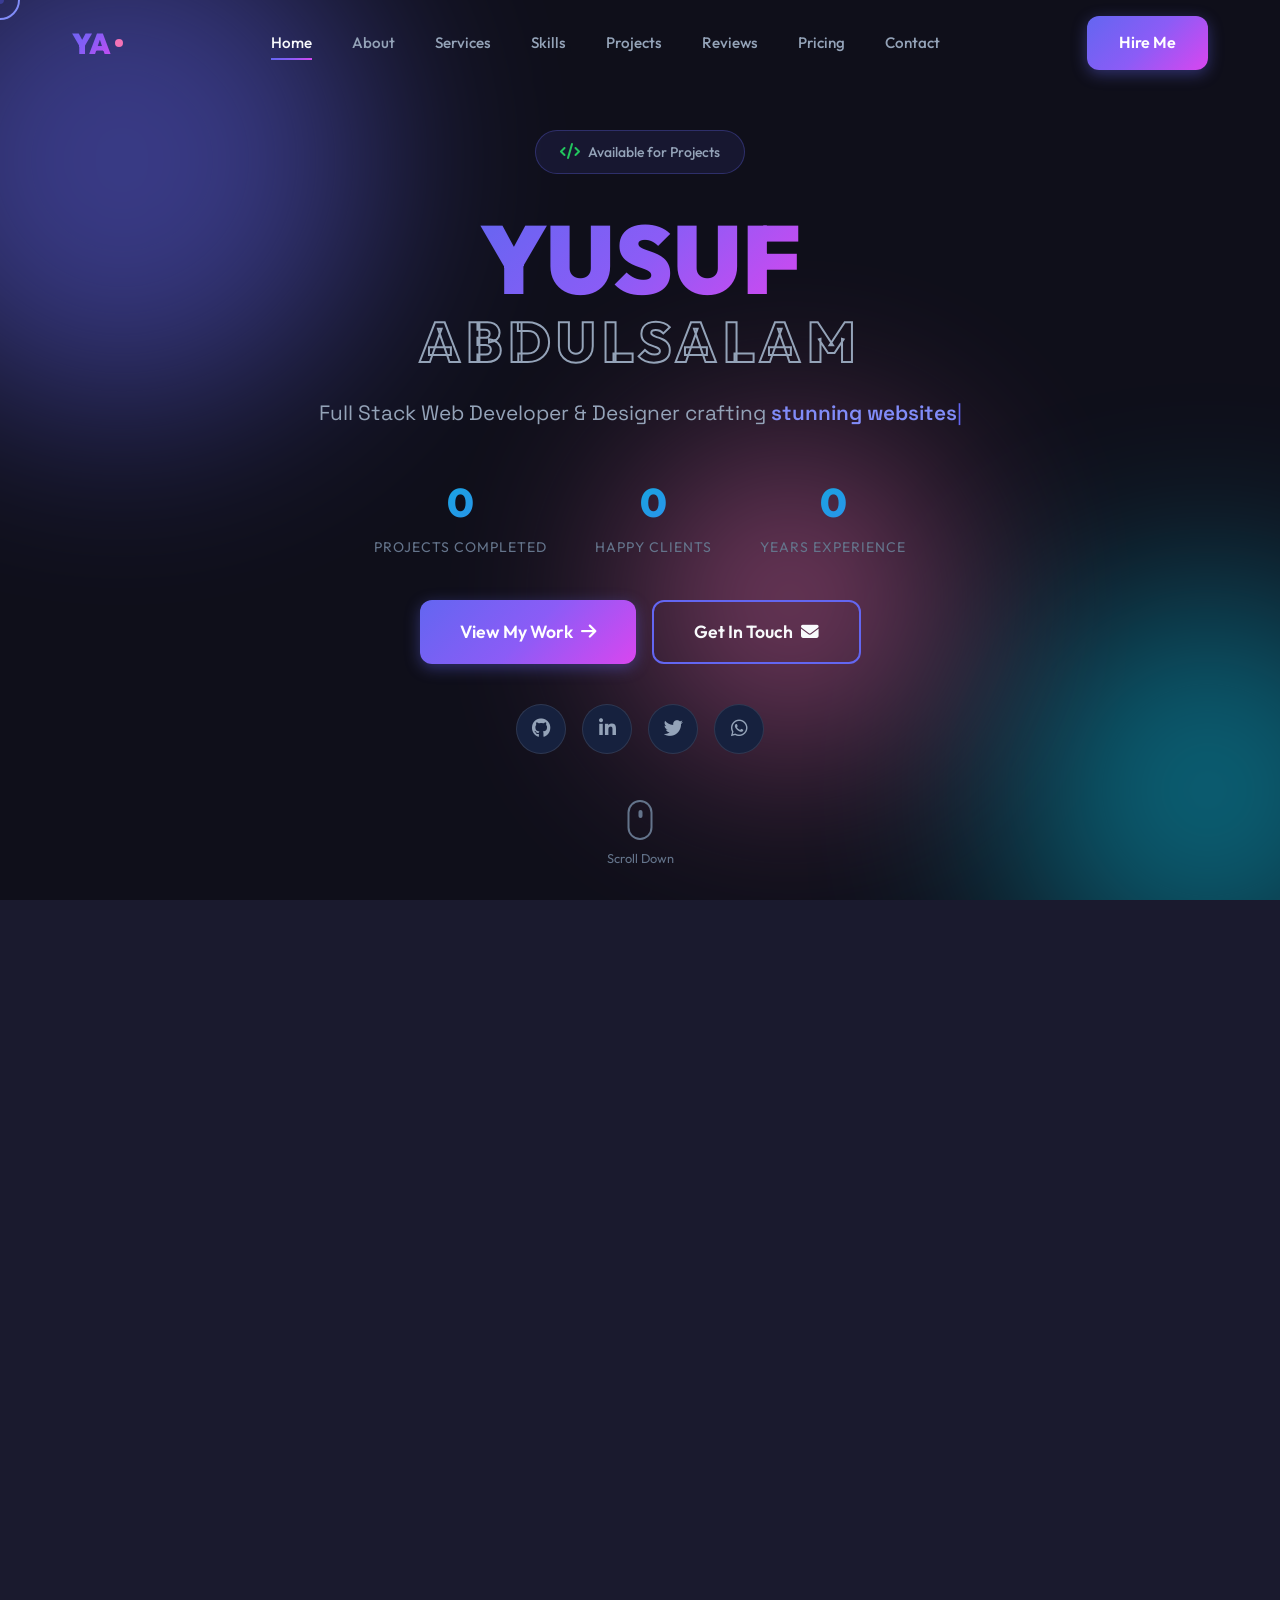
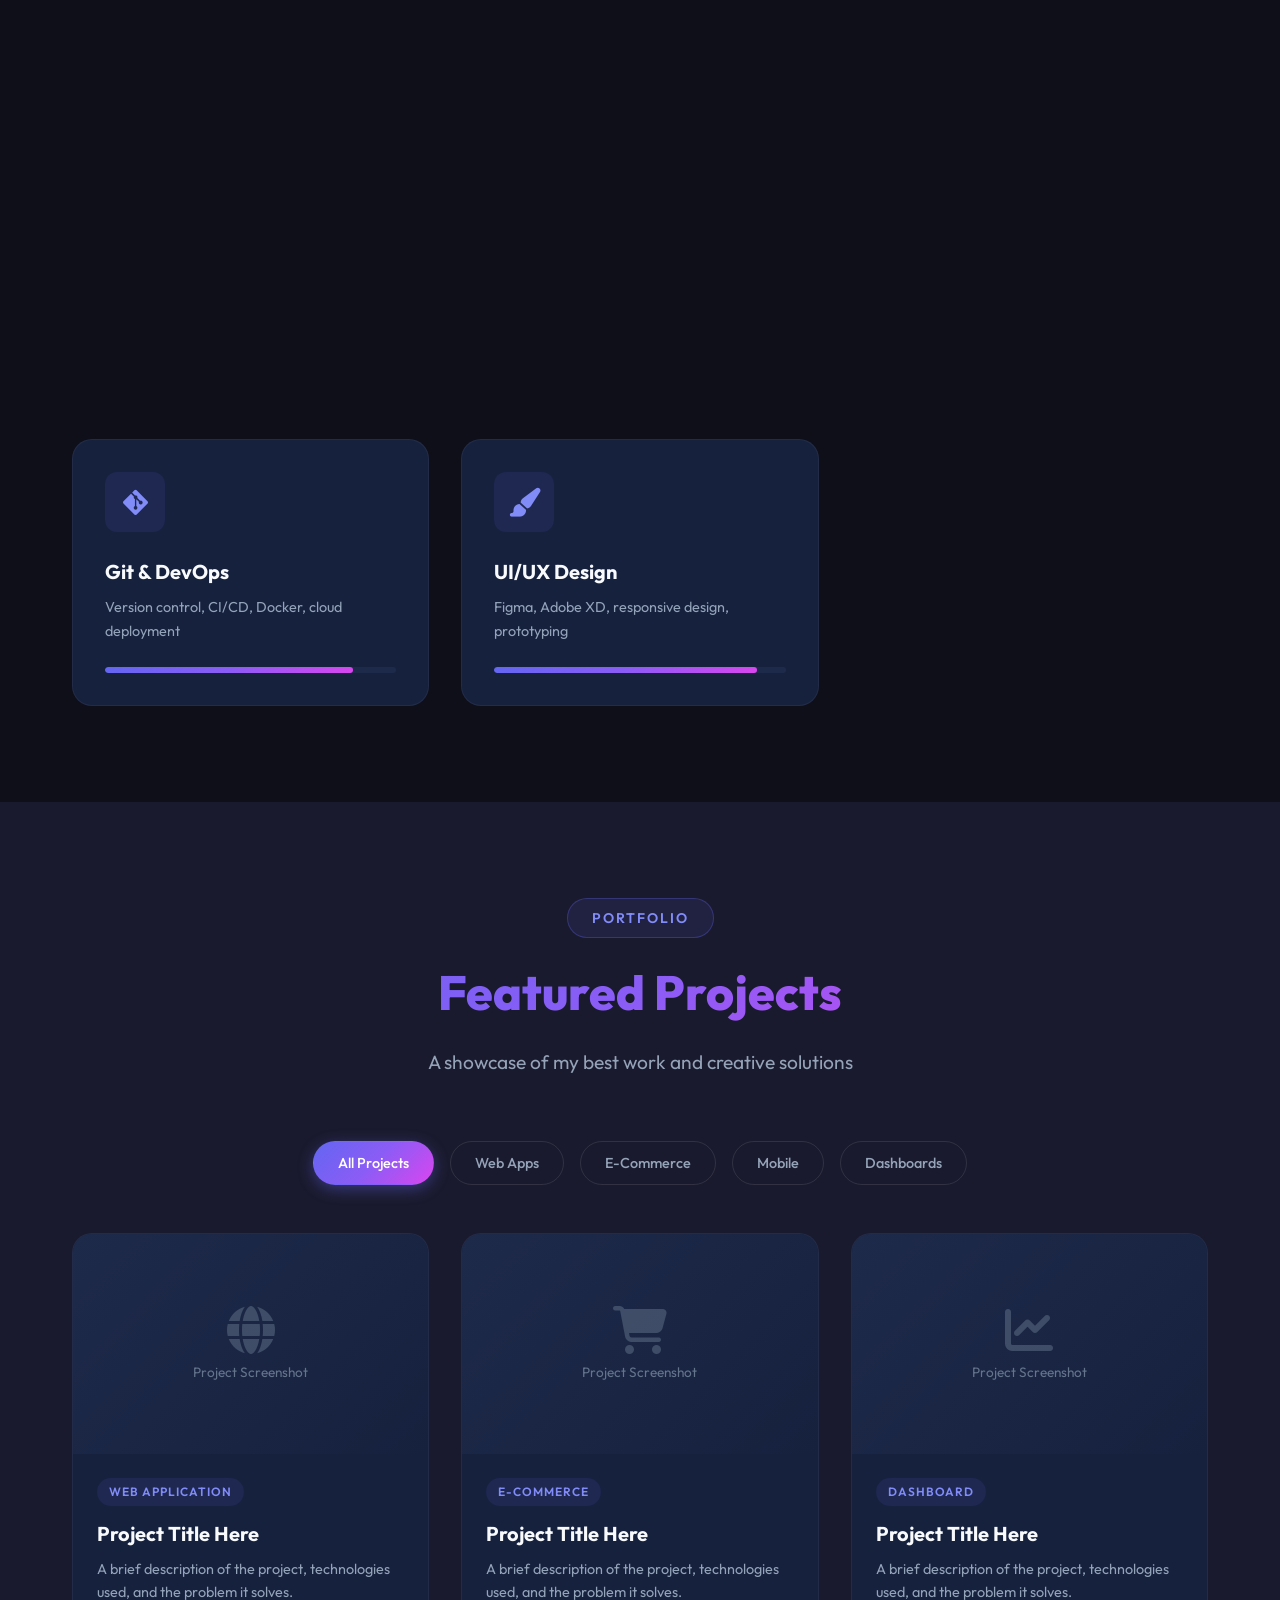
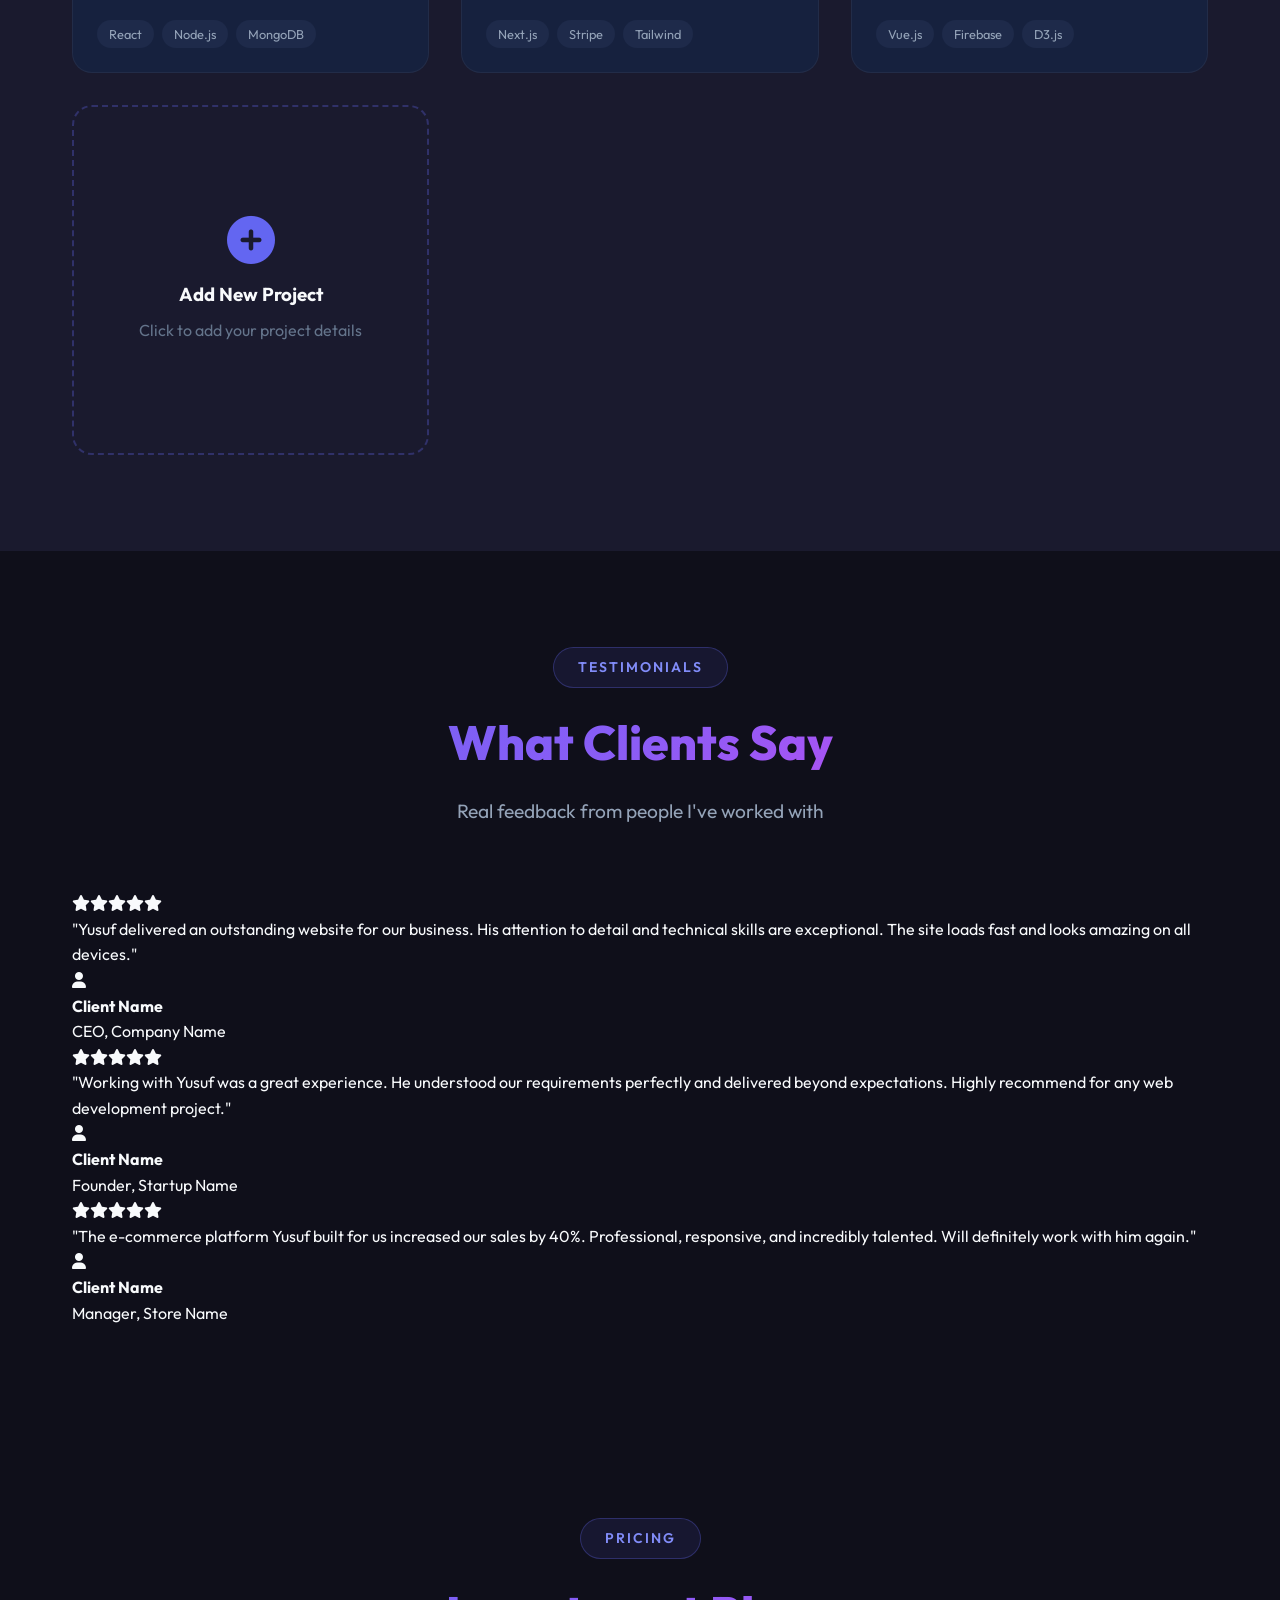
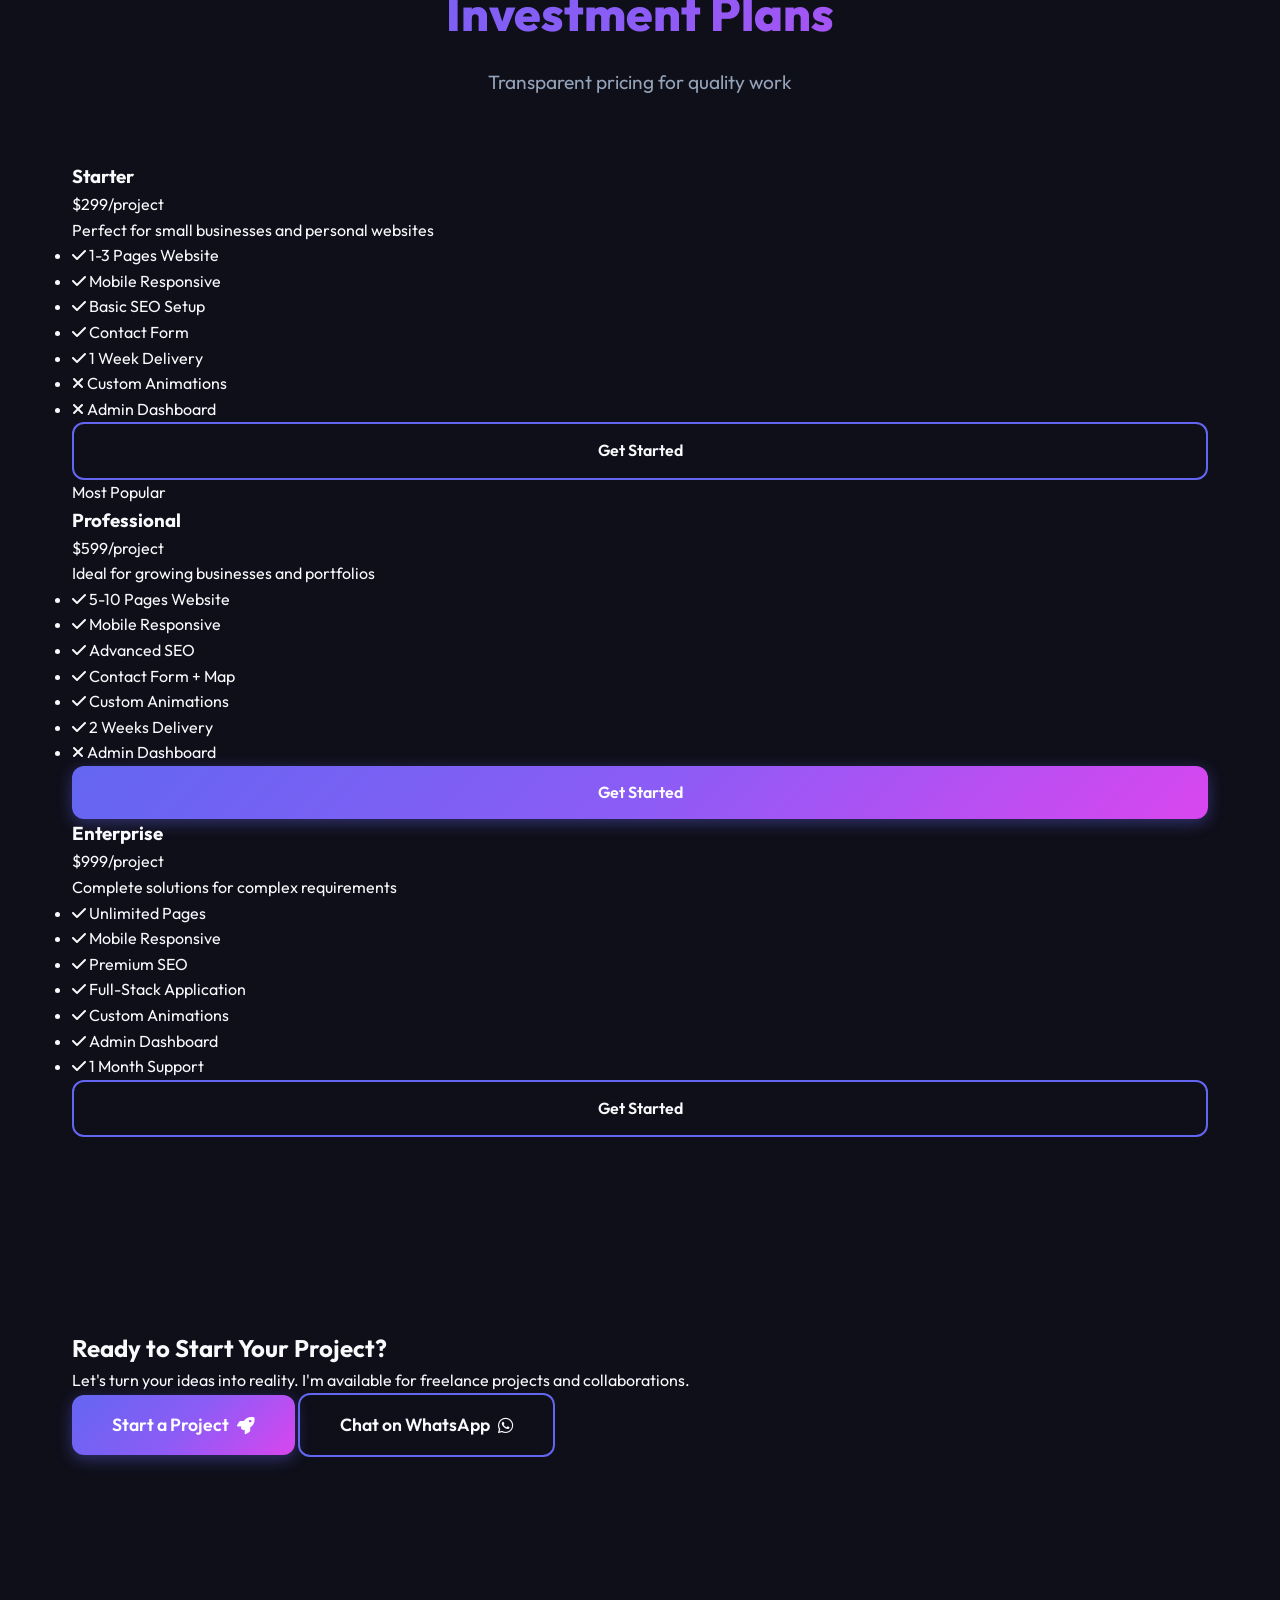
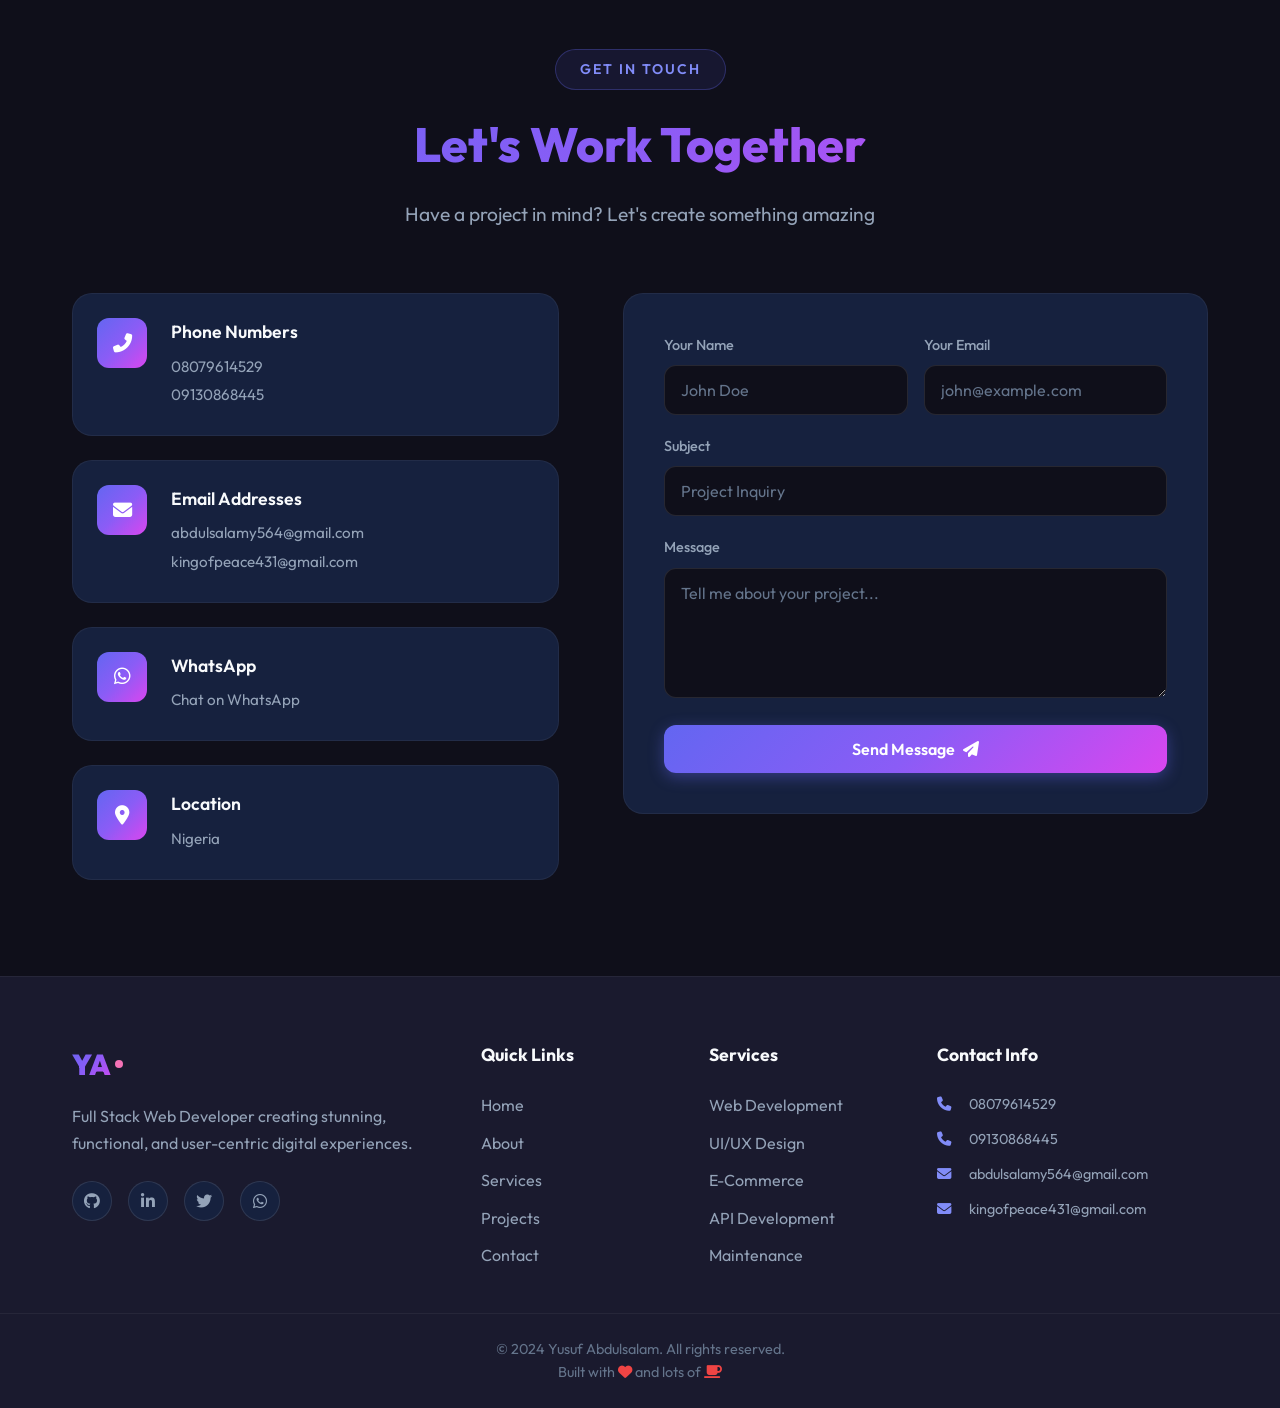
==== commit 9386d645: "Update index.html" ====
--- a/index.html
+++ b/index.html
@@ -10,87 +10,59 @@
     <meta property="og:description" content="Professional Full Stack Web Developer specializing in modern web technologies and stunning designs.">
     <meta property="og:type" content="website">
     <meta name="twitter:card" content="summary_large_image">
+    <meta name="google-site-verification" content="fyKNouNcWV3-DbMYEHMblc5Ji3DDsrL4LsH8LlLLmJ4" />
     <title>Yusuf Abdulsalam | Full Stack Web Developer</title>
     <link rel="stylesheet" href="styles.css">
     <link rel="preconnect" href="https://fonts.googleapis.com">
     <link href="https://fonts.googleapis.com/css2?family=Outfit:wght@300;400;500;600;700;800;900&family=Space+Grotesk:wght@300;400;500;600;700&display=swap" rel="stylesheet">
     <link rel="stylesheet" href="https://cdnjs.cloudflare.com/ajax/libs/font-awesome/6.5.1/css/all.min.css">
-    <meta name="google-site-verification" content="fyKNouNcWV3-DbMYEHMblc5Ji3DDsrL4LsH8LlLLmJ4" />
 <base target="_blank">
-    <script type="application/ld+json">
-{
-  "@context": "https://schema.org",
-  "@type": "Person",
-  "name": "Yusuf Abdulsalam",
-  "jobTitle": "Full Stack Web Developer",
-  "url": "https://khadijat321.github.io/Yusuf-Abdulsalam/",
-  "email": "abdulsalamy564@gmail.com",
-  "telephone": "+2348079614529",
-  "address": {
-    "@type": "PostalAddress",
-    "addressCountry": "Nigeria"
-  },
-  "sameAs": [
-    "https://khadijat321.github.io/Yusuf-Abdulsalam/",
-    "https://linkedin.com/in/yusufabdulsalam"
-  ],
-  "knowsAbout": ["Web Development", "Frontend Development", "Backend Development", "JavaScript", "React", "Node.js"]
-}
-</script>
 </head>
 <body>
-    <!-- Custom Cursor -->
     <div class="cursor-dot"></div>
     <div class="cursor-outline"></div>
 
-    <!-- Loading Screen -->
     <div class="loading-screen" id="loadingScreen">
         <div class="loading-content">
             <div class="loading-logo">YA</div>
-            <div class="loading-bar-container">
-                <div class="loading-bar" id="loadingBar"></div>
-            </div>
+            <div class="loading-bar-container"><div class="loading-bar" id="loadingBar"></div></div>
             <div class="loading-text">Loading Experience...</div>
         </div>
     </div>
 
-    <!-- Navigation -->
     <nav class="navbar" id="navbar">
         <div class="nav-container">
-            <a href="#home" class="nav-logo">
-                <span class="logo-text">YA</span>
-                <span class="logo-dot"></span>
-            </a>
+            <a href="#home" class="nav-logo"><span class="logo-text">YA</span><span class="logo-dot"></span></a>
             <div class="nav-menu" id="navMenu">
                 <a href="#home" class="nav-link active" data-text="Home">Home</a>
                 <a href="#about" class="nav-link" data-text="About">About</a>
+                <a href="#services" class="nav-link" data-text="Services">Services</a>
                 <a href="#skills" class="nav-link" data-text="Skills">Skills</a>
                 <a href="#projects" class="nav-link" data-text="Projects">Projects</a>
+                <a href="#testimonials" class="nav-link" data-text="Reviews">Reviews</a>
+                <a href="#pricing" class="nav-link" data-text="Pricing">Pricing</a>
                 <a href="#contact" class="nav-link" data-text="Contact">Contact</a>
             </div>
             <div class="nav-actions">
                 <a href="#contact" class="btn btn-primary nav-cta">Hire Me</a>
-                <button class="hamburger" id="hamburger" aria-label="Toggle menu">
-                    <span></span>
-                    <span></span>
-                    <span></span>
-                </button>
+                <button class="hamburger" id="hamburger" aria-label="Toggle menu"><span></span><span></span><span></span></button>
             </div>
         </div>
     </nav>
 
-    <!-- Mobile Menu -->
     <div class="mobile-menu" id="mobileMenu">
         <div class="mobile-menu-content">
             <a href="#home" class="mobile-link">Home</a>
             <a href="#about" class="mobile-link">About</a>
+            <a href="#services" class="mobile-link">Services</a>
             <a href="#skills" class="mobile-link">Skills</a>
             <a href="#projects" class="mobile-link">Projects</a>
+            <a href="#testimonials" class="mobile-link">Reviews</a>
+            <a href="#pricing" class="mobile-link">Pricing</a>
             <a href="#contact" class="mobile-link">Contact</a>
         </div>
     </div>
 
-    <!-- Hero Section -->
     <section class="hero" id="home">
         <div class="hero-bg">
             <div class="gradient-orb orb-1"></div>
@@ -104,66 +76,32 @@
                 <span class="badge-text">Available for Projects</span>
             </div>
             <h1 class="hero-title">
-                <span class="title-line" data-aos="fade-up" data-aos-delay="100">
-                    <span class="gradient-text">YUSUF</span>
-                </span>
-                <span class="title-line" data-aos="fade-up" data-aos-delay="200">
-                    <span class="outline-text">ABDULSALAM</span>
-                </span>
+                <span class="title-line" data-aos="fade-up" data-aos-delay="100"><span class="gradient-text">YUSUF</span></span>
+                <span class="title-line" data-aos="fade-up" data-aos-delay="200"><span class="outline-text">ABDULSALAM</span></span>
             </h1>
             <p class="hero-subtitle" data-aos="fade-up" data-aos-delay="300">
                 Full Stack Web Developer & Designer crafting
-                <span class="typewriter" id="typewriter"></span>
-                <span class="cursor-blink">|</span>
+                <span class="typewriter" id="typewriter"></span><span class="cursor-blink">|</span>
             </p>
             <div class="hero-stats" data-aos="fade-up" data-aos-delay="400">
-                <div class="stat-item">
-                    <span class="stat-number" data-target="50">0</span>
-                    <span class="stat-label">Projects Completed</span>
-                </div>
-                <div class="stat-item">
-                    <span class="stat-number" data-target="30">0</span>
-                    <span class="stat-label">Happy Clients</span>
-                </div>
-                <div class="stat-item">
-                    <span class="stat-number" data-target="5">0</span>
-                    <span class="stat-label">Years Experience</span>
-                </div>
+                <div class="stat-item"><span class="stat-number" data-target="50">0</span><span class="stat-label">Projects Completed</span></div>
+                <div class="stat-item"><span class="stat-number" data-target="30">0</span><span class="stat-label">Happy Clients</span></div>
+                <div class="stat-item"><span class="stat-number" data-target="5">0</span><span class="stat-label">Years Experience</span></div>
             </div>
             <div class="hero-cta" data-aos="fade-up" data-aos-delay="500">
-                <a href="#projects" class="btn btn-primary btn-lg">
-                    <span>View My Work</span>
-                    <i class="fas fa-arrow-right"></i>
-                </a>
-                <a href="#contact" class="btn btn-outline btn-lg">
-                    <span>Get In Touch</span>
-                    <i class="fas fa-envelope"></i>
-                </a>
+                <a href="#projects" class="btn btn-primary btn-lg"><span>View My Work</span><i class="fas fa-arrow-right"></i></a>
+                <a href="#contact" class="btn btn-outline btn-lg"><span>Get In Touch</span><i class="fas fa-envelope"></i></a>
             </div>
             <div class="hero-social" data-aos="fade-up" data-aos-delay="600">
-                <a href="https://github.com/yusufabdulsalam" target="_blank" class="social-link" aria-label="GitHub">
-                    <i class="fab fa-github"></i>
-                </a>
-                <a href="https://linkedin.com/in/yusufabdulsalam" target="_blank" class="social-link" aria-label="LinkedIn">
-                    <i class="fab fa-linkedin-in"></i>
-                </a>
-                <a href="https://twitter.com/yusufabdulsalam" target="_blank" class="social-link" aria-label="Twitter">
-                    <i class="fab fa-twitter"></i>
-                </a>
-                <a href="https://wa.me/2348079614529" target="_blank" class="social-link" aria-label="WhatsApp">
-                    <i class="fab fa-whatsapp"></i>
-                </a>
-            </div>
-        </div>
-        <div class="scroll-indicator">
-            <div class="mouse">
-                <div class="wheel"></div>
-            </div>
-            <span>Scroll Down</span>
-        </div>
-    </section>
-
-    <!-- About Section -->
+                <a href="https://github.com/yusufabdulsalam" target="_blank" class="social-link" aria-label="GitHub"><i class="fab fa-github"></i></a>
+                <a href="https://linkedin.com/in/yusufabdulsalam" target="_blank" class="social-link" aria-label="LinkedIn"><i class="fab fa-linkedin-in"></i></a>
+                <a href="https://twitter.com/yusufabdulsalam" target="_blank" class="social-link" aria-label="Twitter"><i class="fab fa-twitter"></i></a>
+                <a href="https://wa.me/2348079614529" target="_blank" class="social-link" aria-label="WhatsApp"><i class="fab fa-whatsapp"></i></a>
+            </div>
+        </div>
+        <div class="scroll-indicator"><div class="mouse"><div class="wheel"></div></div><span>Scroll Down</span></div>
+    </section>
+
     <section class="about" id="about">
         <div class="container">
             <div class="section-header" data-aos="fade-up">
@@ -175,52 +113,149 @@
                 <div class="about-image" data-aos="fade-right">
                     <div class="image-wrapper">
                         <div class="image-bg"></div>
-                        <div class="image-placeholder">
-                            <i class="fas fa-user"></i>
-                            <span>Add Your Photo</span>
-                        </div>
+                        <div class="image-placeholder"><i class="fas fa-user"></i><span>Add Your Photo</span></div>
                         <div class="image-border"></div>
                     </div>
-                    <div class="experience-badge">
-                        <span class="exp-number">5+</span>
-                        <span class="exp-text">Years of<br>Experience</span>
-                    </div>
+                    <div class="experience-badge"><span class="exp-number">5+</span><span class="exp-text">Years of<br>Experience</span></div>
                 </div>
                 <div class="about-content" data-aos="fade-left">
                     <h3 class="about-title">Full Stack Developer with a Creative Edge</h3>
-                    <p class="about-text">
-                        I'm Yusuf Abdulsalam, a dedicated Full Stack Web Developer with expertise in both frontend and backend technologies. 
-                        I transform ideas into elegant, functional, and user-centric digital experiences.
-                    </p>
-                    <p class="about-text">
-                        My approach combines technical excellence with creative design thinking. Every project I undertake 
-                        is built with performance, accessibility, and scalability in mind. I don't just write code — I craft digital solutions 
-                        that make a real impact.
-                    </p>
+                    <p class="about-text">I'm Yusuf Abdulsalam, a dedicated Full Stack Web Developer with expertise in both frontend and backend technologies. I transform ideas into elegant, functional, and user-centric digital experiences.</p>
+                    <p class="about-text">My approach combines technical excellence with creative design thinking. Every project I undertake is built with performance, accessibility, and scalability in mind. I don't just write code — I craft digital solutions that make a real impact.</p>
                     <div class="about-info">
-                        <div class="info-item">
-                            <i class="fas fa-map-marker-alt"></i>
-                            <span>Nigeria</span>
-                        </div>
-                        <div class="info-item">
-                            <i class="fas fa-envelope"></i>
-                            <span>abdulsalamy564@gmail.com</span>
-                        </div>
-                        <div class="info-item">
-                            <i class="fas fa-phone"></i>
-                            <span>08079614529</span>
-                        </div>
-                    </div>
-                    <a href="#contact" class="btn btn-primary">
-                        <span>Let's Work Together</span>
-                        <i class="fas fa-arrow-right"></i>
-                    </a>
-                </div>
-            </div>
-        </div>
-    </section>
-
-    <!-- Skills Section -->
+                        <div class="info-item"><i class="fas fa-map-marker-alt"></i><span>Nigeria</span></div>
+                        <div class="info-item"><i class="fas fa-envelope"></i><span>abdulsalamy564@gmail.com</span></div>
+                        <div class="info-item"><i class="fas fa-phone"></i><span>08079614529</span></div>
+                    </div>
+                    <a href="#contact" class="btn btn-primary"><span>Let's Work Together</span><i class="fas fa-arrow-right"></i></a>
+                </div>
+            </div>
+        </div>
+    </section>
+
+    <section class="services" id="services">
+        <div class="container">
+            <div class="section-header" data-aos="fade-up">
+                <span class="section-tag">What I Offer</span>
+                <h2 class="section-title">My Services</h2>
+                <p class="section-subtitle">Professional solutions tailored to your needs</p>
+            </div>
+            <div class="services-grid">
+                <div class="service-card" data-aos="fade-up" data-aos-delay="0">
+                    <div class="service-icon"><i class="fas fa-laptop-code"></i></div>
+                    <h3>Web Development</h3>
+                    <p>Custom websites built with modern technologies. From landing pages to complex web applications, I deliver pixel-perfect, responsive solutions.</p>
+                    <ul class="service-features">
+                        <li><i class="fas fa-check"></i> Responsive Design</li>
+                        <li><i class="fas fa-check"></i> SEO Optimized</li>
+                        <li><i class="fas fa-check"></i> Fast Performance</li>
+                    </ul>
+                    <a href="#contact" class="service-link">Get Started <i class="fas fa-arrow-right"></i></a>
+                </div>
+                <div class="service-card featured" data-aos="fade-up" data-aos-delay="100">
+                    <div class="service-badge">Popular</div>
+                    <div class="service-icon"><i class="fas fa-shopping-cart"></i></div>
+                    <h3>E-Commerce Solutions</h3>
+                    <p>Complete online stores with payment integration, inventory management, and user-friendly admin dashboards.</p>
+                    <ul class="service-features">
+                        <li><i class="fas fa-check"></i> Payment Integration</li>
+                        <li><i class="fas fa-check"></i> Admin Dashboard</li>
+                        <li><i class="fas fa-check"></i> Mobile Shopping</li>
+                    </ul>
+                    <a href="#contact" class="service-link">Get Started <i class="fas fa-arrow-right"></i></a>
+                </div>
+                <div class="service-card" data-aos="fade-up" data-aos-delay="200">
+                    <div class="service-icon"><i class="fas fa-mobile-alt"></i></div>
+                    <h3>Web Applications</h3>
+                    <p>Full-stack applications with real-time features, APIs, and database integration. Built for scale and performance.</p>
+                    <ul class="service-features">
+                        <li><i class="fas fa-check"></i> Real-time Features</li>
+                        <li><i class="fas fa-check"></i> API Development</li>
+                        <li><i class="fas fa-check"></i> Database Design</li>
+                    </ul>
+                    <a href="#contact" class="service-link">Get Started <i class="fas fa-arrow-right"></i></a>
+                </div>
+                <div class="service-card" data-aos="fade-up" data-aos-delay="300">
+                    <div class="service-icon"><i class="fas fa-paint-brush"></i></div>
+                    <h3>UI/UX Design</h3>
+                    <p>Beautiful, intuitive interfaces that delight users. From wireframes to high-fidelity prototypes, I design experiences that convert.</p>
+                    <ul class="service-features">
+                        <li><i class="fas fa-check"></i> User Research</li>
+                        <li><i class="fas fa-check"></i> Wireframing</li>
+                        <li><i class="fas fa-check"></i> Prototyping</li>
+                    </ul>
+                    <a href="#contact" class="service-link">Get Started <i class="fas fa-arrow-right"></i></a>
+                </div>
+                <div class="service-card" data-aos="fade-up" data-aos-delay="400">
+                    <div class="service-icon"><i class="fas fa-server"></i></div>
+                    <h3>Backend Development</h3>
+                    <p>Robust server-side solutions with secure APIs, authentication, and database management. Built for reliability.</p>
+                    <ul class="service-features">
+                        <li><i class="fas fa-check"></i> RESTful APIs</li>
+                        <li><i class="fas fa-check"></i> Authentication</li>
+                        <li><i class="fas fa-check"></i> Cloud Deployment</li>
+                    </ul>
+                    <a href="#contact" class="service-link">Get Started <i class="fas fa-arrow-right"></i></a>
+                </div>
+                <div class="service-card" data-aos="fade-up" data-aos-delay="500">
+                    <div class="service-icon"><i class="fas fa-tools"></i></div>
+                    <h3>Website Maintenance</h3>
+                    <p>Ongoing support, updates, and optimization to keep your website running smoothly and securely at all times.</p>
+                    <ul class="service-features">
+                        <li><i class="fas fa-check"></i> Regular Updates</li>
+                        <li><i class="fas fa-check"></i> Security Monitoring</li>
+                        <li><i class="fas fa-check"></i> Performance Optimization</li>
+                    </ul>
+                    <a href="#contact" class="service-link">Get Started <i class="fas fa-arrow-right"></i></a>
+                </div>
+            </div>
+        </div>
+    </section>
+
+    <section class="process" id="process">
+        <div class="container">
+            <div class="section-header" data-aos="fade-up">
+                <span class="section-tag">How I Work</span>
+                <h2 class="section-title">My Process</h2>
+                <p class="section-subtitle">A proven workflow that delivers results</p>
+            </div>
+            <div class="process-timeline">
+                <div class="process-step" data-aos="fade-up" data-aos-delay="0">
+                    <div class="process-number">01</div>
+                    <div class="process-content">
+                        <div class="process-icon"><i class="fas fa-comments"></i></div>
+                        <h3>Discovery</h3>
+                        <p>We discuss your goals, requirements, and vision. I ask questions to understand your business and target audience.</p>
+                    </div>
+                </div>
+                <div class="process-step" data-aos="fade-up" data-aos-delay="100">
+                    <div class="process-number">02</div>
+                    <div class="process-content">
+                        <div class="process-icon"><i class="fas fa-pencil-ruler"></i></div>
+                        <h3>Planning & Design</h3>
+                        <p>I create wireframes and mockups. We review and refine until the design perfectly matches your vision.</p>
+                    </div>
+                </div>
+                <div class="process-step" data-aos="fade-up" data-aos-delay="200">
+                    <div class="process-number">03</div>
+                    <div class="process-content">
+                        <div class="process-icon"><i class="fas fa-code"></i></div>
+                        <h3>Development</h3>
+                        <p>I build your website with clean, optimized code. Regular updates keep you informed of progress.</p>
+                    </div>
+                </div>
+                <div class="process-step" data-aos="fade-up" data-aos-delay="300">
+                    <div class="process-number">04</div>
+                    <div class="process-content">
+                        <div class="process-icon"><i class="fas fa-rocket"></i></div>
+                        <h3>Launch & Support</h3>
+                        <p>After testing and your approval, we launch! I provide ongoing support to ensure everything runs smoothly.</p>
+                    </div>
+                </div>
+            </div>
+        </div>
+    </section>
+
     <section class="skills" id="skills">
         <div class="container">
             <div class="section-header" data-aos="fade-up">
@@ -230,90 +265,57 @@
             </div>
             <div class="skills-grid">
                 <div class="skill-card" data-aos="fade-up" data-aos-delay="0">
-                    <div class="skill-icon">
-                        <i class="fab fa-html5"></i>
-                    </div>
+                    <div class="skill-icon"><i class="fab fa-html5"></i></div>
                     <h3>HTML5 & CSS3</h3>
                     <p>Semantic markup, modern CSS, Flexbox, Grid, animations</p>
-                    <div class="skill-progress">
-                        <div class="progress-bar" data-width="95%"></div>
-                    </div>
+                    <div class="skill-progress"><div class="progress-bar" data-width="95%"></div></div>
                 </div>
                 <div class="skill-card" data-aos="fade-up" data-aos-delay="100">
-                    <div class="skill-icon">
-                        <i class="fab fa-js"></i>
-                    </div>
+                    <div class="skill-icon"><i class="fab fa-js"></i></div>
                     <h3>JavaScript</h3>
                     <p>ES6+, DOM manipulation, async programming, APIs</p>
-                    <div class="skill-progress">
-                        <div class="progress-bar" data-width="90%"></div>
-                    </div>
+                    <div class="skill-progress"><div class="progress-bar" data-width="90%"></div></div>
                 </div>
                 <div class="skill-card" data-aos="fade-up" data-aos-delay="200">
-                    <div class="skill-icon">
-                        <i class="fab fa-react"></i>
-                    </div>
+                    <div class="skill-icon"><i class="fab fa-react"></i></div>
                     <h3>React & Next.js</h3>
                     <p>Components, hooks, state management, SSR/SSG</p>
-                    <div class="skill-progress">
-                        <div class="progress-bar" data-width="85%"></div>
-                    </div>
+                    <div class="skill-progress"><div class="progress-bar" data-width="85%"></div></div>
                 </div>
                 <div class="skill-card" data-aos="fade-up" data-aos-delay="300">
-                    <div class="skill-icon">
-                        <i class="fab fa-node-js"></i>
-                    </div>
+                    <div class="skill-icon"><i class="fab fa-node-js"></i></div>
                     <h3>Node.js & Express</h3>
                     <p>REST APIs, authentication, middleware, real-time apps</p>
-                    <div class="skill-progress">
-                        <div class="progress-bar" data-width="88%"></div>
-                    </div>
+                    <div class="skill-progress"><div class="progress-bar" data-width="88%"></div></div>
                 </div>
                 <div class="skill-card" data-aos="fade-up" data-aos-delay="400">
-                    <div class="skill-icon">
-                        <i class="fas fa-database"></i>
-                    </div>
+                    <div class="skill-icon"><i class="fas fa-database"></i></div>
                     <h3>Databases</h3>
                     <p>MongoDB, PostgreSQL, MySQL, Firebase, Redis</p>
-                    <div class="skill-progress">
-                        <div class="progress-bar" data-width="82%"></div>
-                    </div>
+                    <div class="skill-progress"><div class="progress-bar" data-width="82%"></div></div>
                 </div>
                 <div class="skill-card" data-aos="fade-up" data-aos-delay="500">
-                    <div class="skill-icon">
-                        <i class="fab fa-python"></i>
-                    </div>
+                    <div class="skill-icon"><i class="fab fa-python"></i></div>
                     <h3>Python & Django</h3>
                     <p>Web applications, data processing, automation</p>
-                    <div class="skill-progress">
-                        <div class="progress-bar" data-width="80%"></div>
-                    </div>
+                    <div class="skill-progress"><div class="progress-bar" data-width="80%"></div></div>
                 </div>
                 <div class="skill-card" data-aos="fade-up" data-aos-delay="600">
-                    <div class="skill-icon">
-                        <i class="fab fa-git-alt"></i>
-                    </div>
+                    <div class="skill-icon"><i class="fab fa-git-alt"></i></div>
                     <h3>Git & DevOps</h3>
                     <p>Version control, CI/CD, Docker, cloud deployment</p>
-                    <div class="skill-progress">
-                        <div class="progress-bar" data-width="85%"></div>
-                    </div>
+                    <div class="skill-progress"><div class="progress-bar" data-width="85%"></div></div>
                 </div>
                 <div class="skill-card" data-aos="fade-up" data-aos-delay="700">
-                    <div class="skill-icon">
-                        <i class="fas fa-paint-brush"></i>
-                    </div>
+                    <div class="skill-icon"><i class="fas fa-paint-brush"></i></div>
                     <h3>UI/UX Design</h3>
                     <p>Figma, Adobe XD, responsive design, prototyping</p>
-                    <div class="skill-progress">
-                        <div class="progress-bar" data-width="90%"></div>
-                    </div>
-                </div>
-            </div>
-        </div>
-    </section>
-
-    <!-- Projects Section -->
+                    <div class="skill-progress"><div class="progress-bar" data-width="90%"></div></div>
+                </div>
+            </div>
+        </div>
+    </section>
+
     <section class="projects" id="projects">
         <div class="container">
             <div class="section-header" data-aos="fade-up">
@@ -321,8 +323,6 @@
                 <h2 class="section-title">Featured Projects</h2>
                 <p class="section-subtitle">A showcase of my best work and creative solutions</p>
             </div>
-            
-            <!-- Project Filter -->
             <div class="project-filter" data-aos="fade-up">
                 <button class="filter-btn active" data-filter="all">All Projects</button>
                 <button class="filter-btn" data-filter="web">Web Apps</button>
@@ -330,24 +330,14 @@
                 <button class="filter-btn" data-filter="mobile">Mobile</button>
                 <button class="filter-btn" data-filter="dashboard">Dashboards</button>
             </div>
-
-            <!-- Projects Grid -->
             <div class="projects-grid" id="projectsGrid">
-                <!-- Project Card Template - Add your projects here -->
                 <div class="project-card" data-category="web" data-aos="fade-up">
                     <div class="project-image">
-                        <div class="project-placeholder">
-                            <i class="fas fa-globe"></i>
-                            <span>Project Screenshot</span>
-                        </div>
+                        <div class="project-placeholder"><i class="fas fa-globe"></i><span>Project Screenshot</span></div>
                         <div class="project-overlay">
                             <div class="project-links">
-                                <a href="#" class="project-link" title="View Live">
-                                    <i class="fas fa-external-link-alt"></i>
-                                </a>
-                                <a href="#" class="project-link" title="View Code">
-                                    <i class="fab fa-github"></i>
-                                </a>
+                                <a href="#" class="project-link" title="View Live"><i class="fas fa-external-link-alt"></i></a>
+                                <a href="#" class="project-link" title="View Code"><i class="fab fa-github"></i></a>
                             </div>
                         </div>
                     </div>
@@ -355,28 +345,16 @@
                         <span class="project-tag">Web Application</span>
                         <h3>Project Title Here</h3>
                         <p>A brief description of the project, technologies used, and the problem it solves.</p>
-                        <div class="project-tech">
-                            <span>React</span>
-                            <span>Node.js</span>
-                            <span>MongoDB</span>
-                        </div>
-                    </div>
-                </div>
-
+                        <div class="project-tech"><span>React</span><span>Node.js</span><span>MongoDB</span></div>
+                    </div>
+                </div>
                 <div class="project-card" data-category="ecommerce" data-aos="fade-up" data-aos-delay="100">
                     <div class="project-image">
-                        <div class="project-placeholder">
-                            <i class="fas fa-shopping-cart"></i>
-                            <span>Project Screenshot</span>
-                        </div>
+                        <div class="project-placeholder"><i class="fas fa-shopping-cart"></i><span>Project Screenshot</span></div>
                         <div class="project-overlay">
                             <div class="project-links">
-                                <a href="#" class="project-link" title="View Live">
-                                    <i class="fas fa-external-link-alt"></i>
-                                </a>
-                                <a href="#" class="project-link" title="View Code">
-                                    <i class="fab fa-github"></i>
-                                </a>
+                                <a href="#" class="project-link" title="View Live"><i class="fas fa-external-link-alt"></i></a>
+                                <a href="#" class="project-link" title="View Code"><i class="fab fa-github"></i></a>
                             </div>
                         </div>
                     </div>
@@ -384,28 +362,16 @@
                         <span class="project-tag">E-Commerce</span>
                         <h3>Project Title Here</h3>
                         <p>A brief description of the project, technologies used, and the problem it solves.</p>
-                        <div class="project-tech">
-                            <span>Next.js</span>
-                            <span>Stripe</span>
-                            <span>Tailwind</span>
-                        </div>
-                    </div>
-                </div>
-
+                        <div class="project-tech"><span>Next.js</span><span>Stripe</span><span>Tailwind</span></div>
+                    </div>
+                </div>
                 <div class="project-card" data-category="dashboard" data-aos="fade-up" data-aos-delay="200">
                     <div class="project-image">
-                        <div class="project-placeholder">
-                            <i class="fas fa-chart-line"></i>
-                            <span>Project Screenshot</span>
-                        </div>
+                        <div class="project-placeholder"><i class="fas fa-chart-line"></i><span>Project Screenshot</span></div>
                         <div class="project-overlay">
                             <div class="project-links">
-                                <a href="#" class="project-link" title="View Live">
-                                    <i class="fas fa-external-link-alt"></i>
-                                </a>
-                                <a href="#" class="project-link" title="View Code">
-                                    <i class="fab fa-github"></i>
-                                </a>
+                                <a href="#" class="project-link" title="View Live"><i class="fas fa-external-link-alt"></i></a>
+                                <a href="#" class="project-link" title="View Code"><i class="fab fa-github"></i></a>
                             </div>
                         </div>
                     </div>
@@ -413,75 +379,143 @@
                         <span class="project-tag">Dashboard</span>
                         <h3>Project Title Here</h3>
                         <p>A brief description of the project, technologies used, and the problem it solves.</p>
-                        <div class="project-tech">
-                            <span>Vue.js</span>
-                            <span>Firebase</span>
-                            <span>D3.js</span>
-                        </div>
-                    </div>
-                </div>
-
-                <!-- Add More Projects Button -->
+                        <div class="project-tech"><span>Vue.js</span><span>Firebase</span><span>D3.js</span></div>
+                    </div>
+                </div>
                 <div class="add-project-card" id="addProjectBtn" data-aos="fade-up">
-                    <div class="add-project-content">
-                        <i class="fas fa-plus-circle"></i>
-                        <h3>Add New Project</h3>
-                        <p>Click to add your project details</p>
-                    </div>
-                </div>
-            </div>
-        </div>
-    </section>
-
-    <!-- Add Project Modal -->
-    <div class="modal" id="projectModal">
-        <div class="modal-content">
-            <button class="modal-close" id="modalClose">
-                <i class="fas fa-times"></i>
-            </button>
-            <h2>Add New Project</h2>
-            <form id="projectForm">
-                <div class="form-group">
-                    <label for="projectTitle">Project Title</label>
-                    <input type="text" id="projectTitle" placeholder="e.g., E-Commerce Platform" required>
-                </div>
-                <div class="form-group">
-                    <label for="projectCategory">Category</label>
-                    <select id="projectCategory" required>
-                        <option value="web">Web Application</option>
-                        <option value="ecommerce">E-Commerce</option>
-                        <option value="mobile">Mobile App</option>
-                        <option value="dashboard">Dashboard</option>
-                    </select>
-                </div>
-                <div class="form-group">
-                    <label for="projectDescription">Description</label>
-                    <textarea id="projectDescription" rows="3" placeholder="Brief description of the project..." required></textarea>
-                </div>
-                <div class="form-group">
-                    <label for="projectTech">Technologies (comma separated)</label>
-                    <input type="text" id="projectTech" placeholder="e.g., React, Node.js, MongoDB" required>
-                </div>
-                <div class="form-group">
-                    <label for="projectLive">Live URL</label>
-                    <input type="url" id="projectLive" placeholder="https://your-project.com">
-                </div>
-                <div class="form-group">
-                    <label for="projectGithub">GitHub URL</label>
-                    <input type="url" id="projectGithub" placeholder="https://github.com/username/repo">
-                </div>
-                <div class="form-group">
-                <img src="WIN_20260614_05_13_52_Pro.jpg" alt="Yusuf Abdulsalam - Full Stack Web Developer" style="width:100%;height:100%;object-fit:cover;border-radius:30px;">
-                </div>
-                <button type="submit" class="btn btn-primary btn-full">
-                    <span>Add Project</span>
-                    <i class="fas fa-plus"></i>
-                </button>
-            </form>
-        </div>
-    </div>
-
-    <!-- Contact Section -->
+                    <div class="add-project-content"><i class="fas fa-plus-circle"></i><h3>Add New Project</h3><p>Click to add your project details</p></div>
+                </div>
+            </div>
+        </div>
+    </section>
+
+    <section class="testimonials" id="testimonials">
+        <div class="container">
+            <div class="section-header" data-aos="fade-up">
+                <span class="section-tag">Testimonials</span>
+                <h2 class="section-title">What Clients Say</h2>
+                <p class="section-subtitle">Real feedback from people I've worked with</p>
+            </div>
+            <div class="testimonials-slider" id="testimonialsSlider">
+                <div class="testimonial-card active" data-aos="fade-up">
+                    <div class="testimonial-stars"><i class="fas fa-star"></i><i class="fas fa-star"></i><i class="fas fa-star"></i><i class="fas fa-star"></i><i class="fas fa-star"></i></div>
+                    <p class="testimonial-text">"Yusuf delivered an outstanding website for our business. His attention to detail and technical skills are exceptional. The site loads fast and looks amazing on all devices."</p>
+                    <div class="testimonial-author">
+                        <div class="author-avatar"><i class="fas fa-user"></i></div>
+                        <div class="author-info">
+                            <h4>Client Name</h4>
+                            <span>CEO, Company Name</span>
+                        </div>
+                    </div>
+                </div>
+                <div class="testimonial-card" data-aos="fade-up" data-aos-delay="100">
+                    <div class="testimonial-stars"><i class="fas fa-star"></i><i class="fas fa-star"></i><i class="fas fa-star"></i><i class="fas fa-star"></i><i class="fas fa-star"></i></div>
+                    <p class="testimonial-text">"Working with Yusuf was a great experience. He understood our requirements perfectly and delivered beyond expectations. Highly recommend for any web development project."</p>
+                    <div class="testimonial-author">
+                        <div class="author-avatar"><i class="fas fa-user"></i></div>
+                        <div class="author-info">
+                            <h4>Client Name</h4>
+                            <span>Founder, Startup Name</span>
+                        </div>
+                    </div>
+                </div>
+                <div class="testimonial-card" data-aos="fade-up" data-aos-delay="200">
+                    <div class="testimonial-stars"><i class="fas fa-star"></i><i class="fas fa-star"></i><i class="fas fa-star"></i><i class="fas fa-star"></i><i class="fas fa-star"></i></div>
+                    <p class="testimonial-text">"The e-commerce platform Yusuf built for us increased our sales by 40%. Professional, responsive, and incredibly talented. Will definitely work with him again."</p>
+                    <div class="testimonial-author">
+                        <div class="author-avatar"><i class="fas fa-user"></i></div>
+                        <div class="author-info">
+                            <h4>Client Name</h4>
+                            <span>Manager, Store Name</span>
+                        </div>
+                    </div>
+                </div>
+            </div>
+            <div class="testimonial-dots" id="testimonialDots">
+                <span class="dot active"></span>
+                <span class="dot"></span>
+                <span class="dot"></span>
+            </div>
+        </div>
+    </section>
+
+    <section class="pricing" id="pricing">
+        <div class="container">
+            <div class="section-header" data-aos="fade-up">
+                <span class="section-tag">Pricing</span>
+                <h2 class="section-title">Investment Plans</h2>
+                <p class="section-subtitle">Transparent pricing for quality work</p>
+            </div>
+            <div class="pricing-grid">
+                <div class="pricing-card" data-aos="fade-up" data-aos-delay="0">
+                    <div class="pricing-header">
+                        <h3>Starter</h3>
+                        <div class="pricing-price"><span class="currency">$</span><span class="amount">299</span><span class="period">/project</span></div>
+                        <p>Perfect for small businesses and personal websites</p>
+                    </div>
+                    <ul class="pricing-features">
+                        <li><i class="fas fa-check"></i> 1-3 Pages Website</li>
+                        <li><i class="fas fa-check"></i> Mobile Responsive</li>
+                        <li><i class="fas fa-check"></i> Basic SEO Setup</li>
+                        <li><i class="fas fa-check"></i> Contact Form</li>
+                        <li><i class="fas fa-check"></i> 1 Week Delivery</li>
+                        <li class="disabled"><i class="fas fa-times"></i> Custom Animations</li>
+                        <li class="disabled"><i class="fas fa-times"></i> Admin Dashboard</li>
+                    </ul>
+                    <a href="#contact" class="btn btn-outline btn-full">Get Started</a>
+                </div>
+                <div class="pricing-card featured" data-aos="fade-up" data-aos-delay="100">
+                    <div class="pricing-badge">Most Popular</div>
+                    <div class="pricing-header">
+                        <h3>Professional</h3>
+                        <div class="pricing-price"><span class="currency">$</span><span class="amount">599</span><span class="period">/project</span></div>
+                        <p>Ideal for growing businesses and portfolios</p>
+                    </div>
+                    <ul class="pricing-features">
+                        <li><i class="fas fa-check"></i> 5-10 Pages Website</li>
+                        <li><i class="fas fa-check"></i> Mobile Responsive</li>
+                        <li><i class="fas fa-check"></i> Advanced SEO</li>
+                        <li><i class="fas fa-check"></i> Contact Form + Map</li>
+                        <li><i class="fas fa-check"></i> Custom Animations</li>
+                        <li><i class="fas fa-check"></i> 2 Weeks Delivery</li>
+                        <li class="disabled"><i class="fas fa-times"></i> Admin Dashboard</li>
+                    </ul>
+                    <a href="#contact" class="btn btn-primary btn-full">Get Started</a>
+                </div>
+                <div class="pricing-card" data-aos="fade-up" data-aos-delay="200">
+                    <div class="pricing-header">
+                        <h3>Enterprise</h3>
+                        <div class="pricing-price"><span class="currency">$</span><span class="amount">999</span><span class="period">/project</span></div>
+                        <p>Complete solutions for complex requirements</p>
+                    </div>
+                    <ul class="pricing-features">
+                        <li><i class="fas fa-check"></i> Unlimited Pages</li>
+                        <li><i class="fas fa-check"></i> Mobile Responsive</li>
+                        <li><i class="fas fa-check"></i> Premium SEO</li>
+                        <li><i class="fas fa-check"></i> Full-Stack Application</li>
+                        <li><i class="fas fa-check"></i> Custom Animations</li>
+                        <li><i class="fas fa-check"></i> Admin Dashboard</li>
+                        <li><i class="fas fa-check"></i> 1 Month Support</li>
+                    </ul>
+                    <a href="#contact" class="btn btn-outline btn-full">Get Started</a>
+                </div>
+            </div>
+        </div>
+    </section>
+
+    <section class="cta-section">
+        <div class="container">
+            <div class="cta-content" data-aos="fade-up">
+                <h2>Ready to Start Your Project?</h2>
+                <p>Let's turn your ideas into reality. I'm available for freelance projects and collaborations.</p>
+                <div class="cta-buttons">
+                    <a href="#contact" class="btn btn-primary btn-lg"><span>Start a Project</span><i class="fas fa-rocket"></i></a>
+                    <a href="https://wa.me/2348079614529" target="_blank" class="btn btn-outline btn-lg"><span>Chat on WhatsApp</span><i class="fab fa-whatsapp"></i></a>
+                </div>
+            </div>
+        </div>
+    </section>
+
     <section class="contact" id="contact">
         <div class="container">
             <div class="section-header" data-aos="fade-up">
@@ -492,9 +526,7 @@
             <div class="contact-grid">
                 <div class="contact-info" data-aos="fade-right">
                     <div class="contact-card">
-                        <div class="contact-icon">
-                            <i class="fas fa-phone-alt"></i>
-                        </div>
+                        <div class="contact-icon"><i class="fas fa-phone-alt"></i></div>
                         <div class="contact-details">
                             <h3>Phone Numbers</h3>
                             <a href="tel:+2348079614529">08079614529</a>
@@ -502,9 +534,7 @@
                         </div>
                     </div>
                     <div class="contact-card">
-                        <div class="contact-icon">
-                            <i class="fas fa-envelope"></i>
-                        </div>
+                        <div class="contact-icon"><i class="fas fa-envelope"></i></div>
                         <div class="contact-details">
                             <h3>Email Addresses</h3>
                             <a href="mailto:abdulsalamy564@gmail.com">abdulsalamy564@gmail.com</a>
@@ -512,18 +542,14 @@
                         </div>
                     </div>
                     <div class="contact-card">
-                        <div class="contact-icon">
-                            <i class="fab fa-whatsapp"></i>
-                        </div>
+                        <div class="contact-icon"><i class="fab fa-whatsapp"></i></div>
                         <div class="contact-details">
                             <h3>WhatsApp</h3>
                             <a href="https://wa.me/2348079614529" target="_blank">Chat on WhatsApp</a>
                         </div>
                     </div>
                     <div class="contact-card">
-                        <div class="contact-icon">
-                            <i class="fas fa-map-marker-alt"></i>
-                        </div>
+                        <div class="contact-icon"><i class="fas fa-map-marker-alt"></i></div>
                         <div class="contact-details">
                             <h3>Location</h3>
                             <span>Nigeria</span>
@@ -550,40 +576,25 @@
                             <label for="message">Message</label>
                             <textarea id="message" rows="5" placeholder="Tell me about your project..." required></textarea>
                         </div>
-                        <button type="submit" class="btn btn-primary btn-full">
-                            <span>Send Message</span>
-                            <i class="fas fa-paper-plane"></i>
-                        </button>
+                        <button type="submit" class="btn btn-primary btn-full"><span>Send Message</span><i class="fas fa-paper-plane"></i></button>
                     </form>
                 </div>
             </div>
         </div>
     </section>
 
-    <!-- Footer -->
     <footer class="footer">
         <div class="footer-top">
             <div class="container">
                 <div class="footer-grid">
                     <div class="footer-brand">
-                        <a href="#home" class="footer-logo">
-                            <span class="logo-text">YA</span>
-                            <span class="logo-dot"></span>
-                        </a>
+                        <a href="#home" class="footer-logo"><span class="logo-text">YA</span><span class="logo-dot"></span></a>
                         <p>Full Stack Web Developer creating stunning, functional, and user-centric digital experiences.</p>
                         <div class="footer-social">
-                            <a href="https://github.com/yusufabdulsalam" target="_blank" aria-label="GitHub">
-                                <i class="fab fa-github"></i>
-                            </a>
-                            <a href="https://linkedin.com/in/yusufabdulsalam" target="_blank" aria-label="LinkedIn">
-                                <i class="fab fa-linkedin-in"></i>
-                            </a>
-                            <a href="https://twitter.com/yusufabdulsalam" target="_blank" aria-label="Twitter">
-                                <i class="fab fa-twitter"></i>
-                            </a>
-                            <a href="https://wa.me/2348079614529" target="_blank" aria-label="WhatsApp">
-                                <i class="fab fa-whatsapp"></i>
-                            </a>
+                            <a href="https://github.com/yusufabdulsalam" target="_blank" aria-label="GitHub"><i class="fab fa-github"></i></a>
+                            <a href="https://linkedin.com/in/yusufabdulsalam" target="_blank" aria-label="LinkedIn"><i class="fab fa-linkedin-in"></i></a>
+                            <a href="https://twitter.com/yusufabdulsalam" target="_blank" aria-label="Twitter"><i class="fab fa-twitter"></i></a>
+                            <a href="https://wa.me/2348079614529" target="_blank" aria-label="WhatsApp"><i class="fab fa-whatsapp"></i></a>
                         </div>
                     </div>
                     <div class="footer-links">
@@ -591,7 +602,7 @@
                         <ul>
                             <li><a href="#home">Home</a></li>
                             <li><a href="#about">About</a></li>
-                            <li><a href="#skills">Skills</a></li>
+                            <li><a href="#services">Services</a></li>
                             <li><a href="#projects">Projects</a></li>
                             <li><a href="#contact">Contact</a></li>
                         </ul>
@@ -601,9 +612,9 @@
                         <ul>
                             <li><a href="#">Web Development</a></li>
                             <li><a href="#">UI/UX Design</a></li>
-                            <li><a href="#">Backend Development</a></li>
+                            <li><a href="#">E-Commerce</a></li>
                             <li><a href="#">API Development</a></li>
-                            <li><a href="#">Database Design</a></li>
+                            <li><a href="#">Maintenance</a></li>
                         </ul>
                     </div>
                     <div class="footer-contact">
@@ -626,16 +637,9 @@
         </div>
     </footer>
 
-    <!-- Back to Top Button -->
-    <button class="back-to-top" id="backToTop" aria-label="Back to top">
-        <i class="fas fa-arrow-up"></i>
-    </button>
-
-    <!-- Toast Notification -->
-    <div class="toast" id="toast">
-        <i class="fas fa-check-circle"></i>
-        <span id="toastMessage">Message sent successfully!</span>
-    </div>
+    <button class="back-to-top" id="backToTop" aria-label="Back to top"><i class="fas fa-arrow-up"></i></button>
+
+    <div class="toast" id="toast"><i class="fas fa-check-circle"></i><span id="toastMessage">Message sent successfully!</span></div>
 
     <script src="script.js"></script>
 </body>
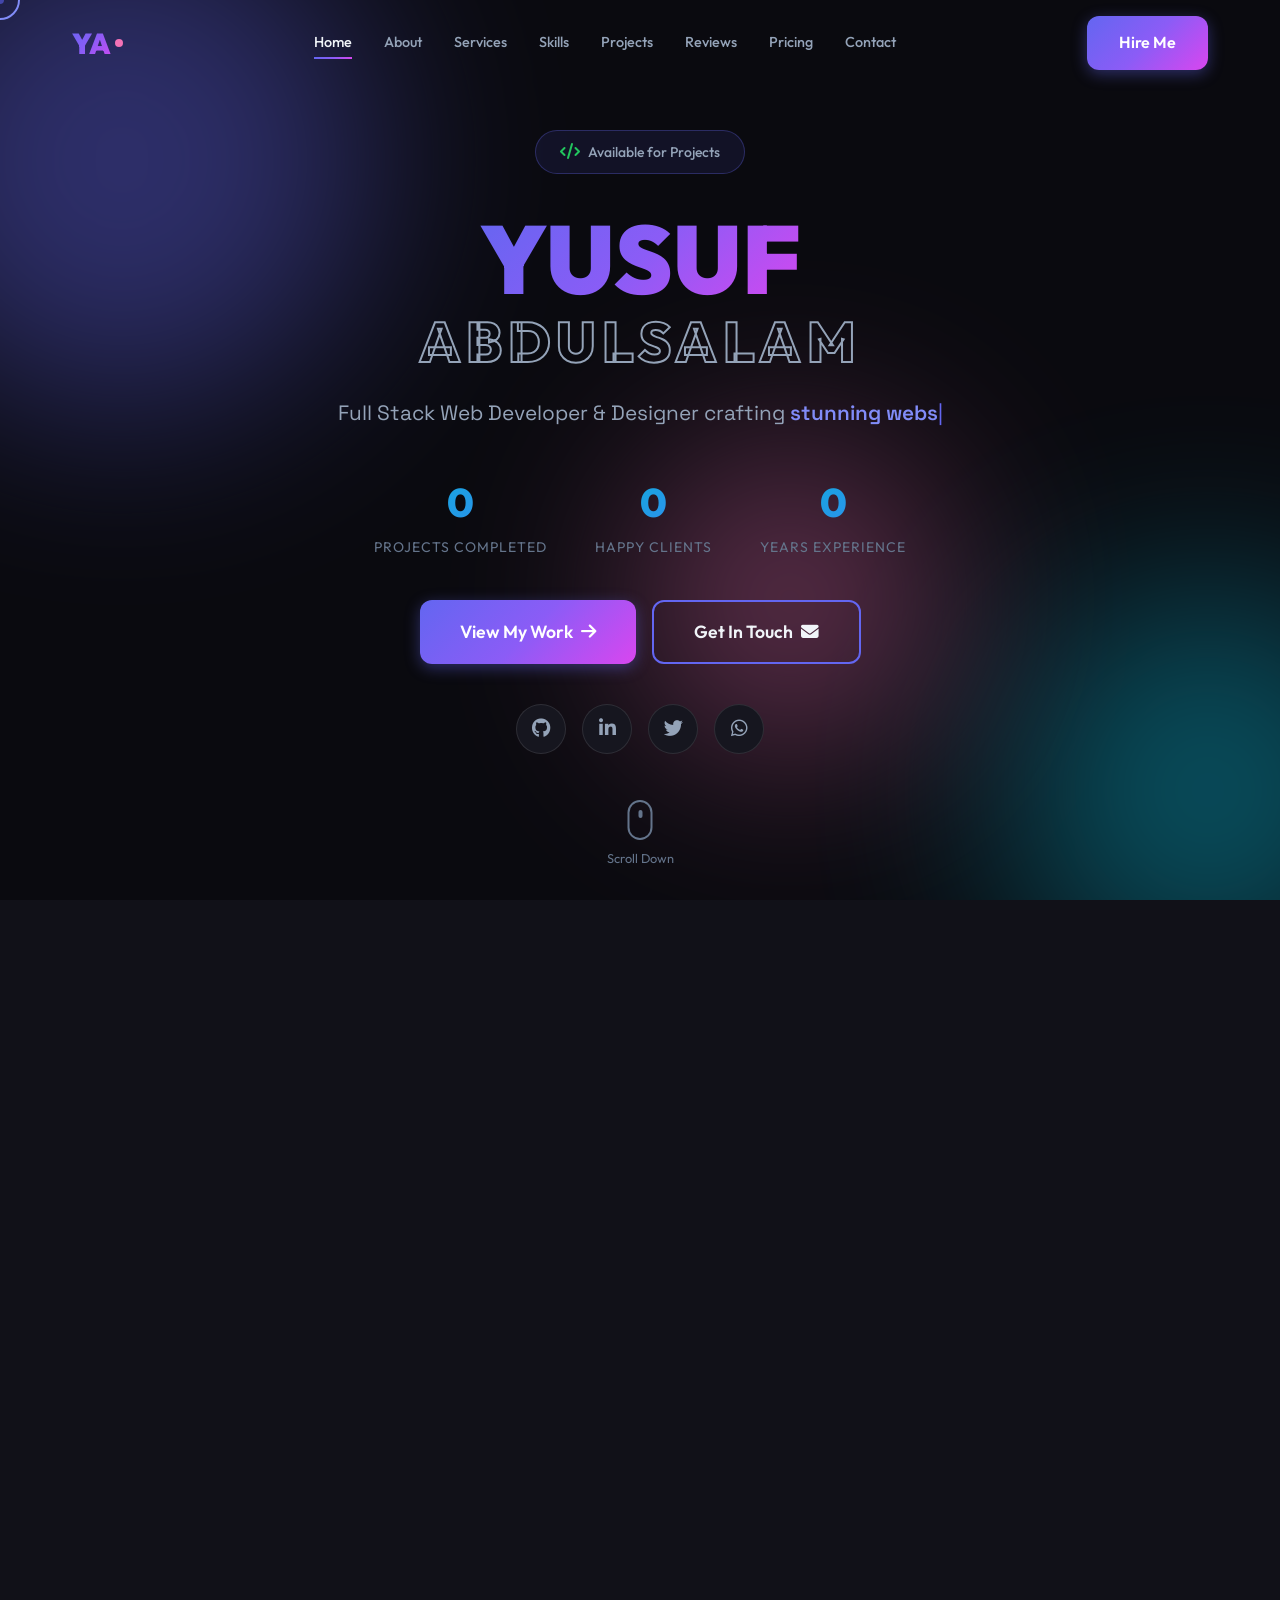
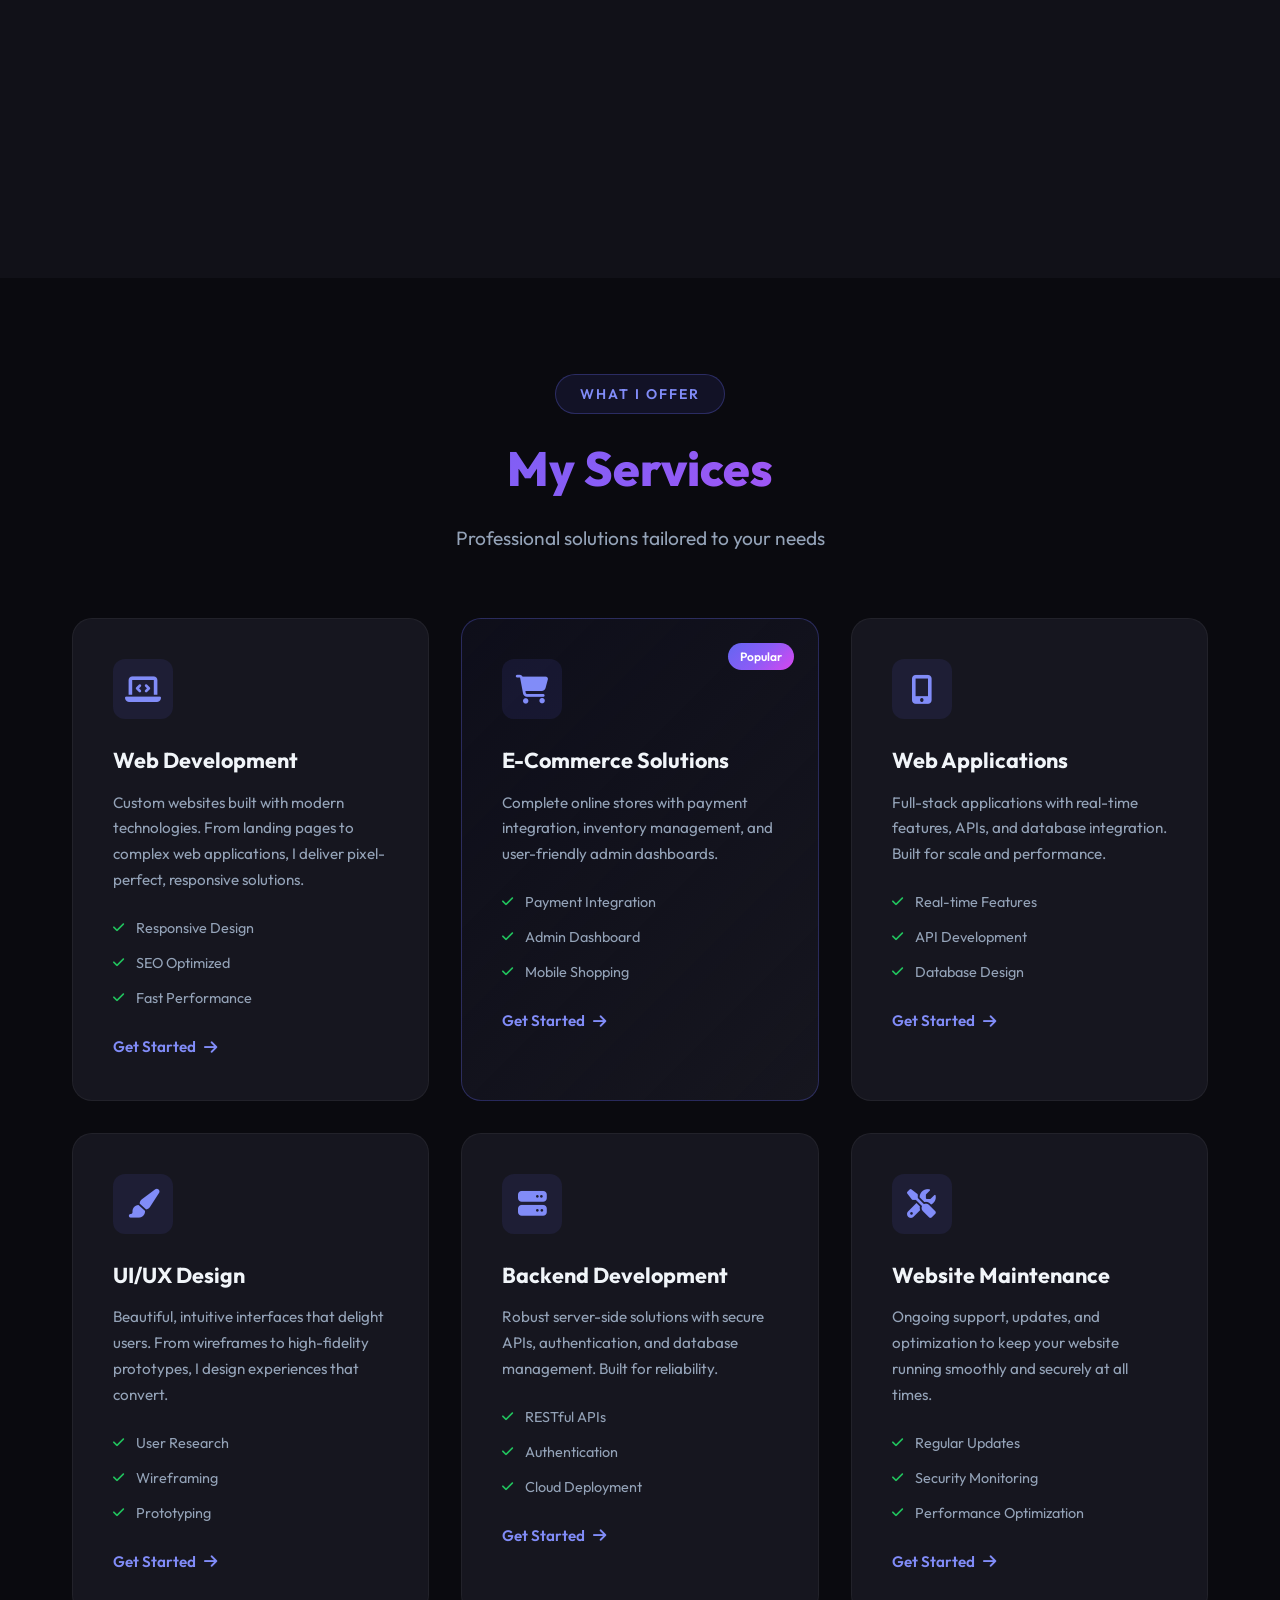
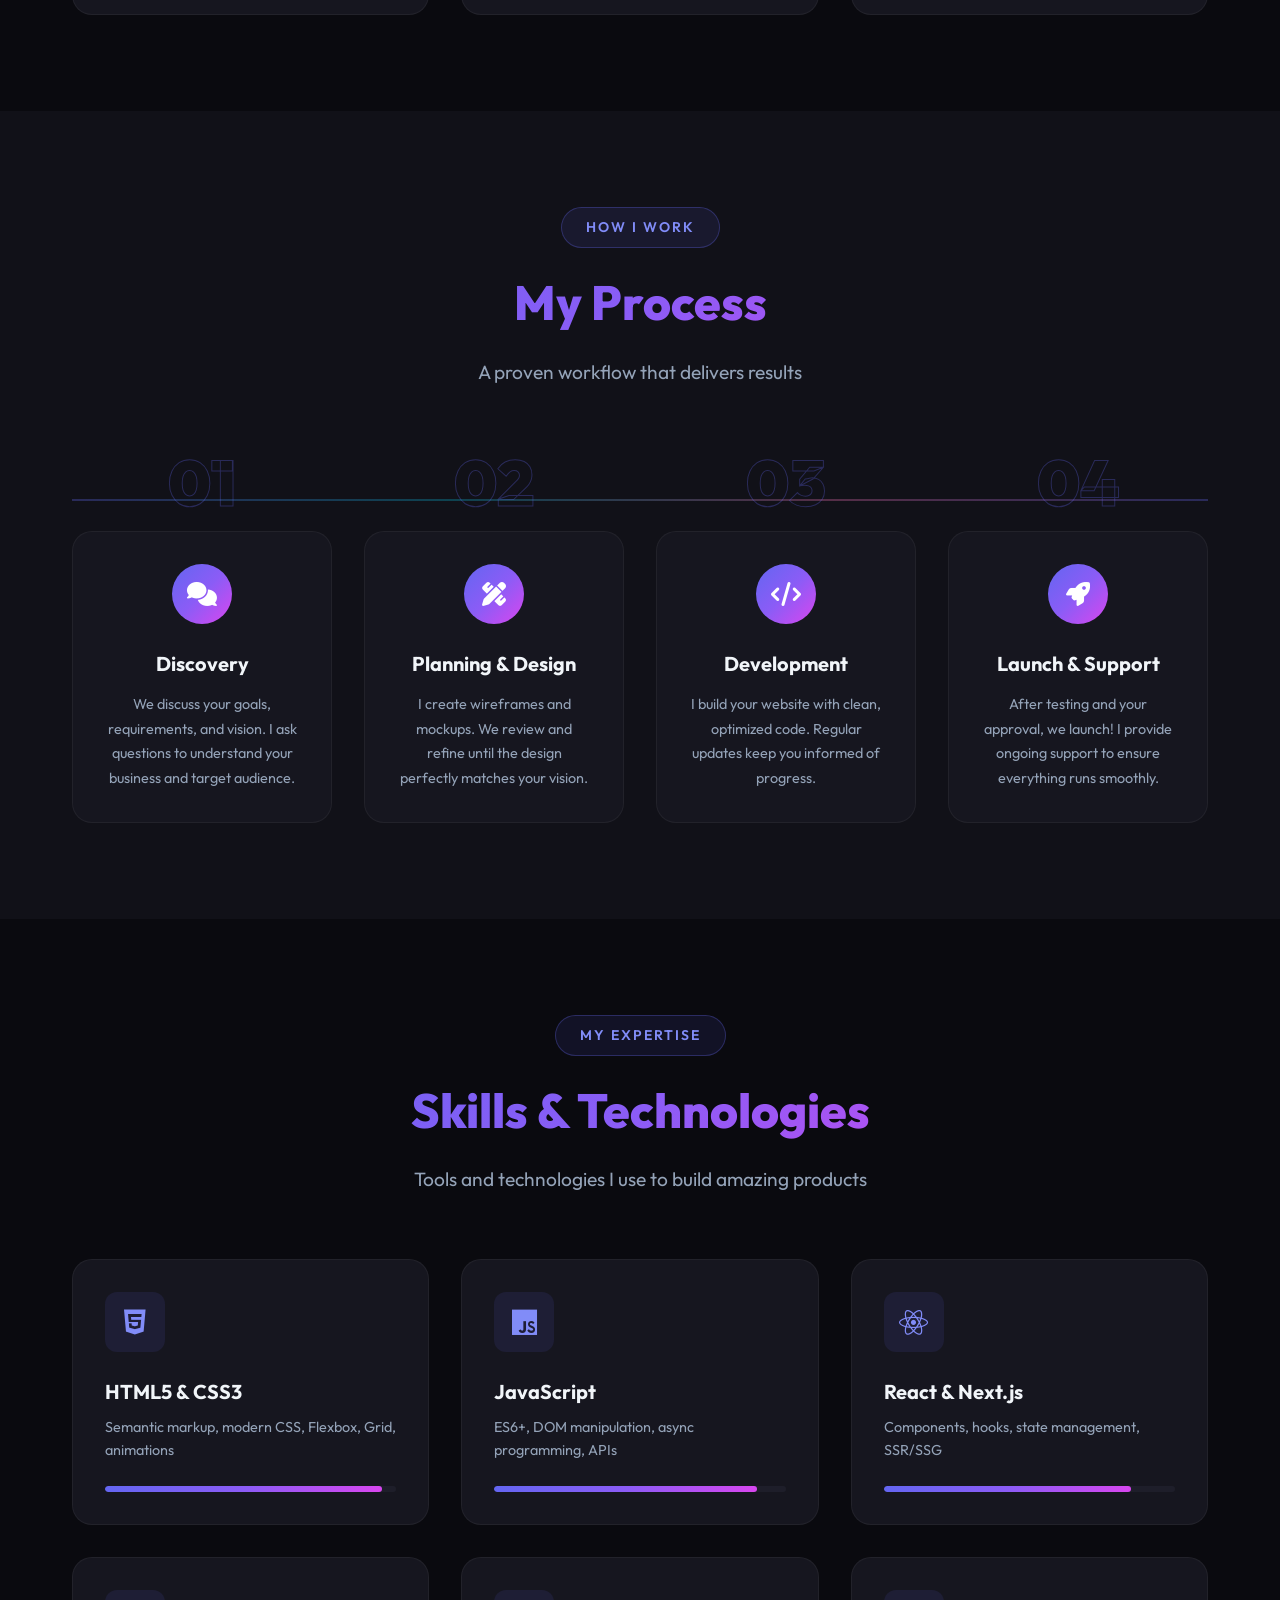
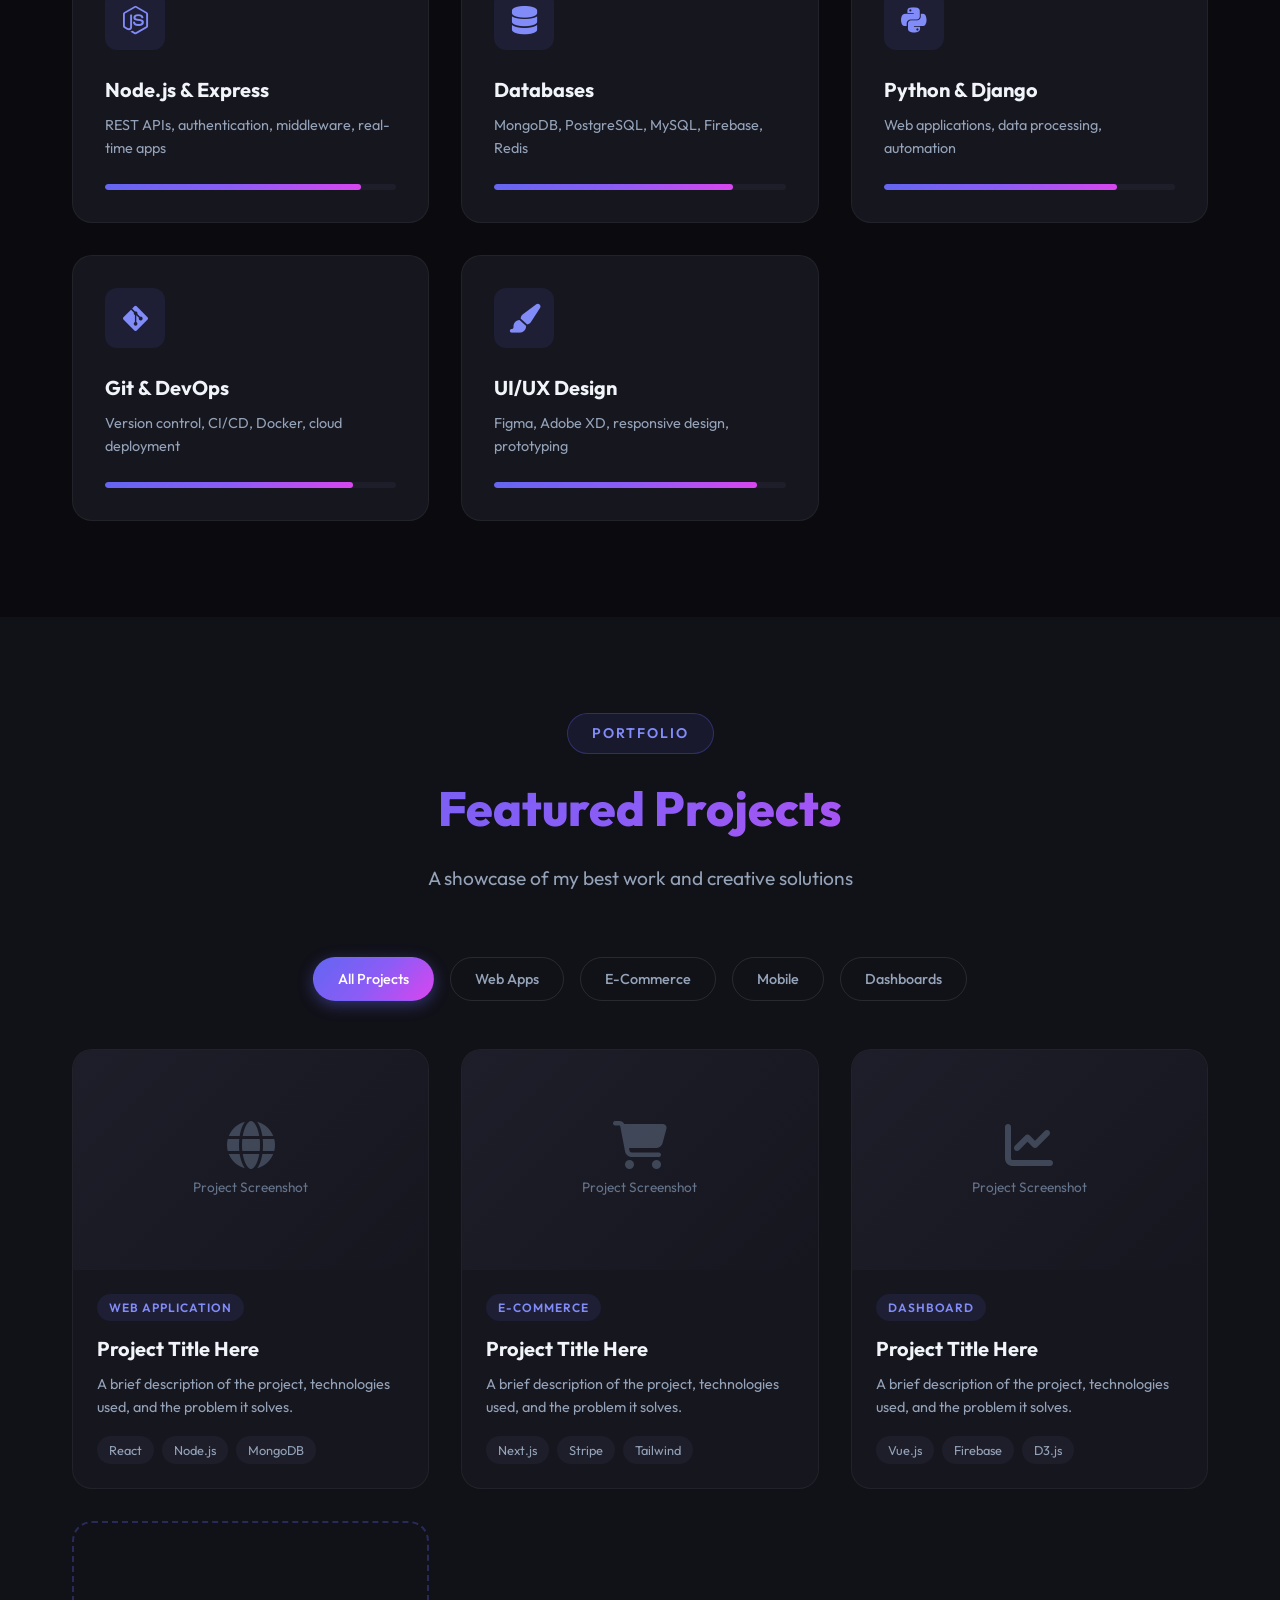
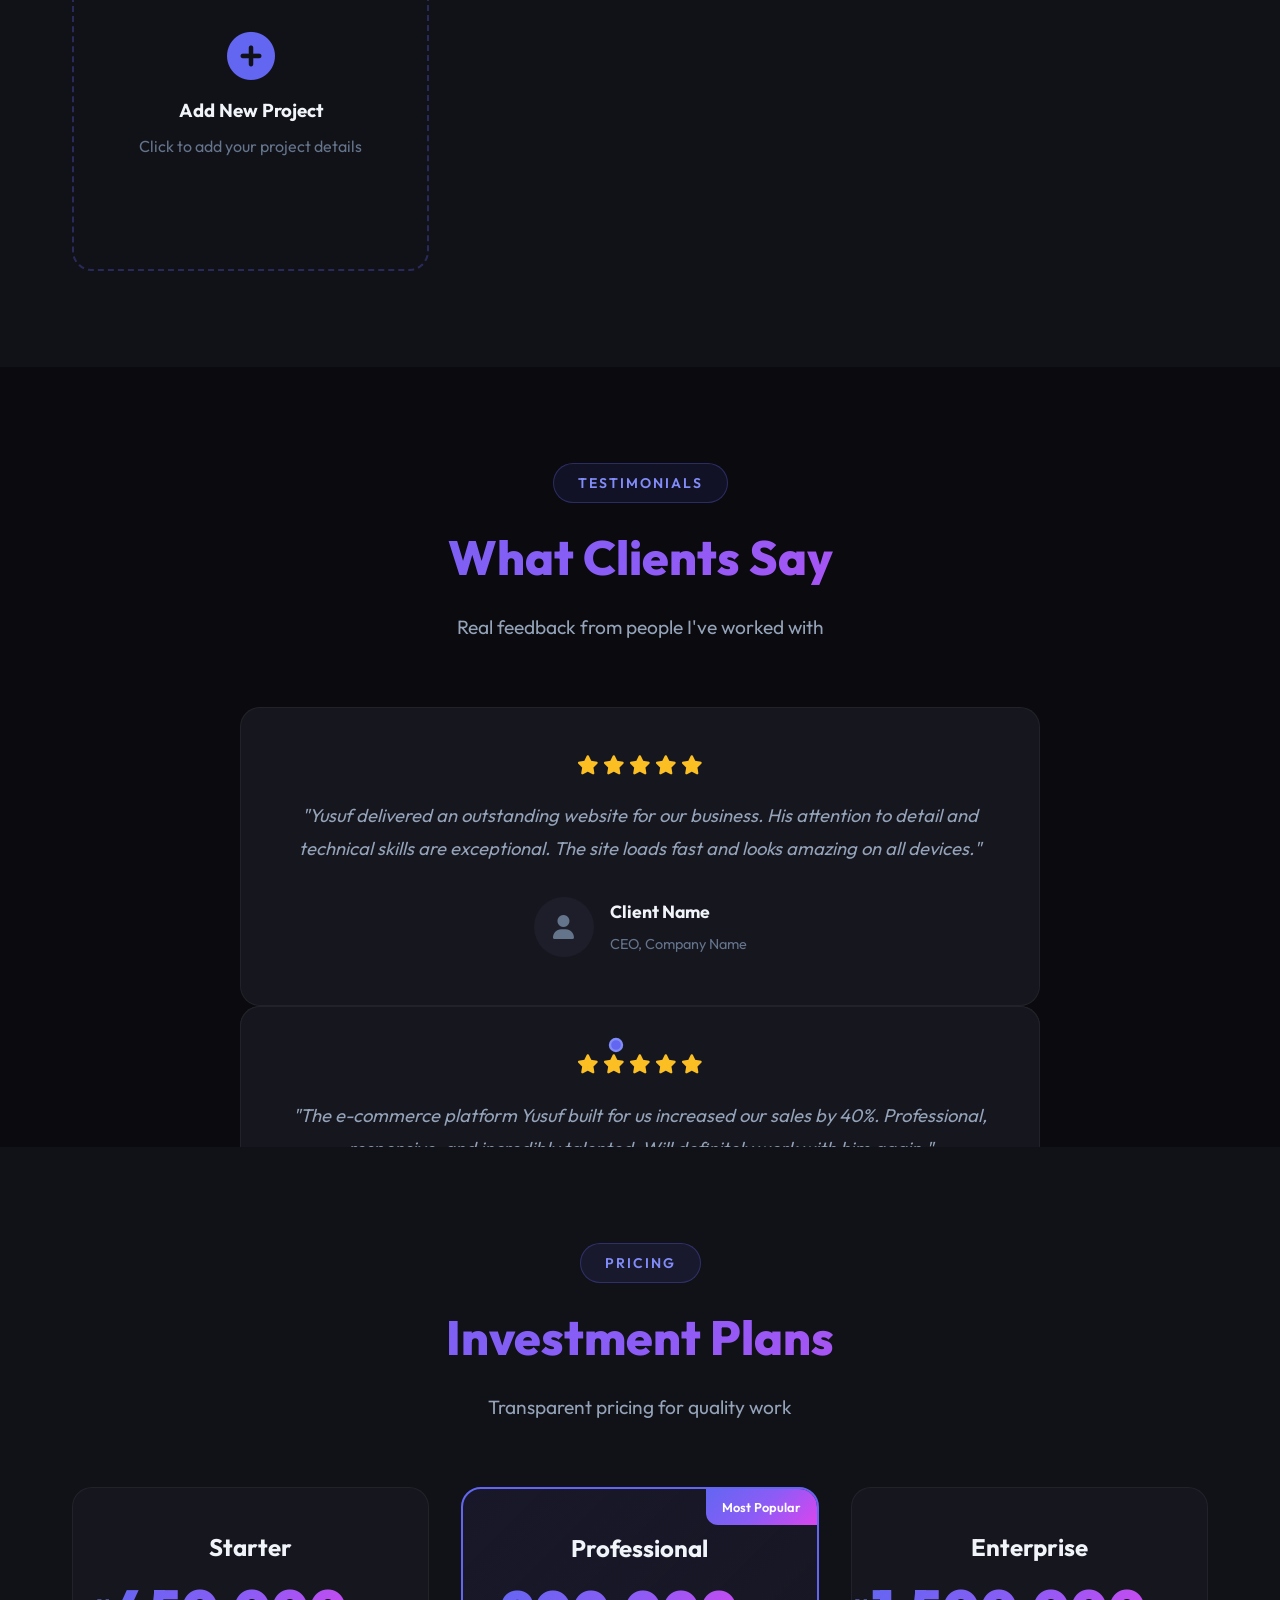
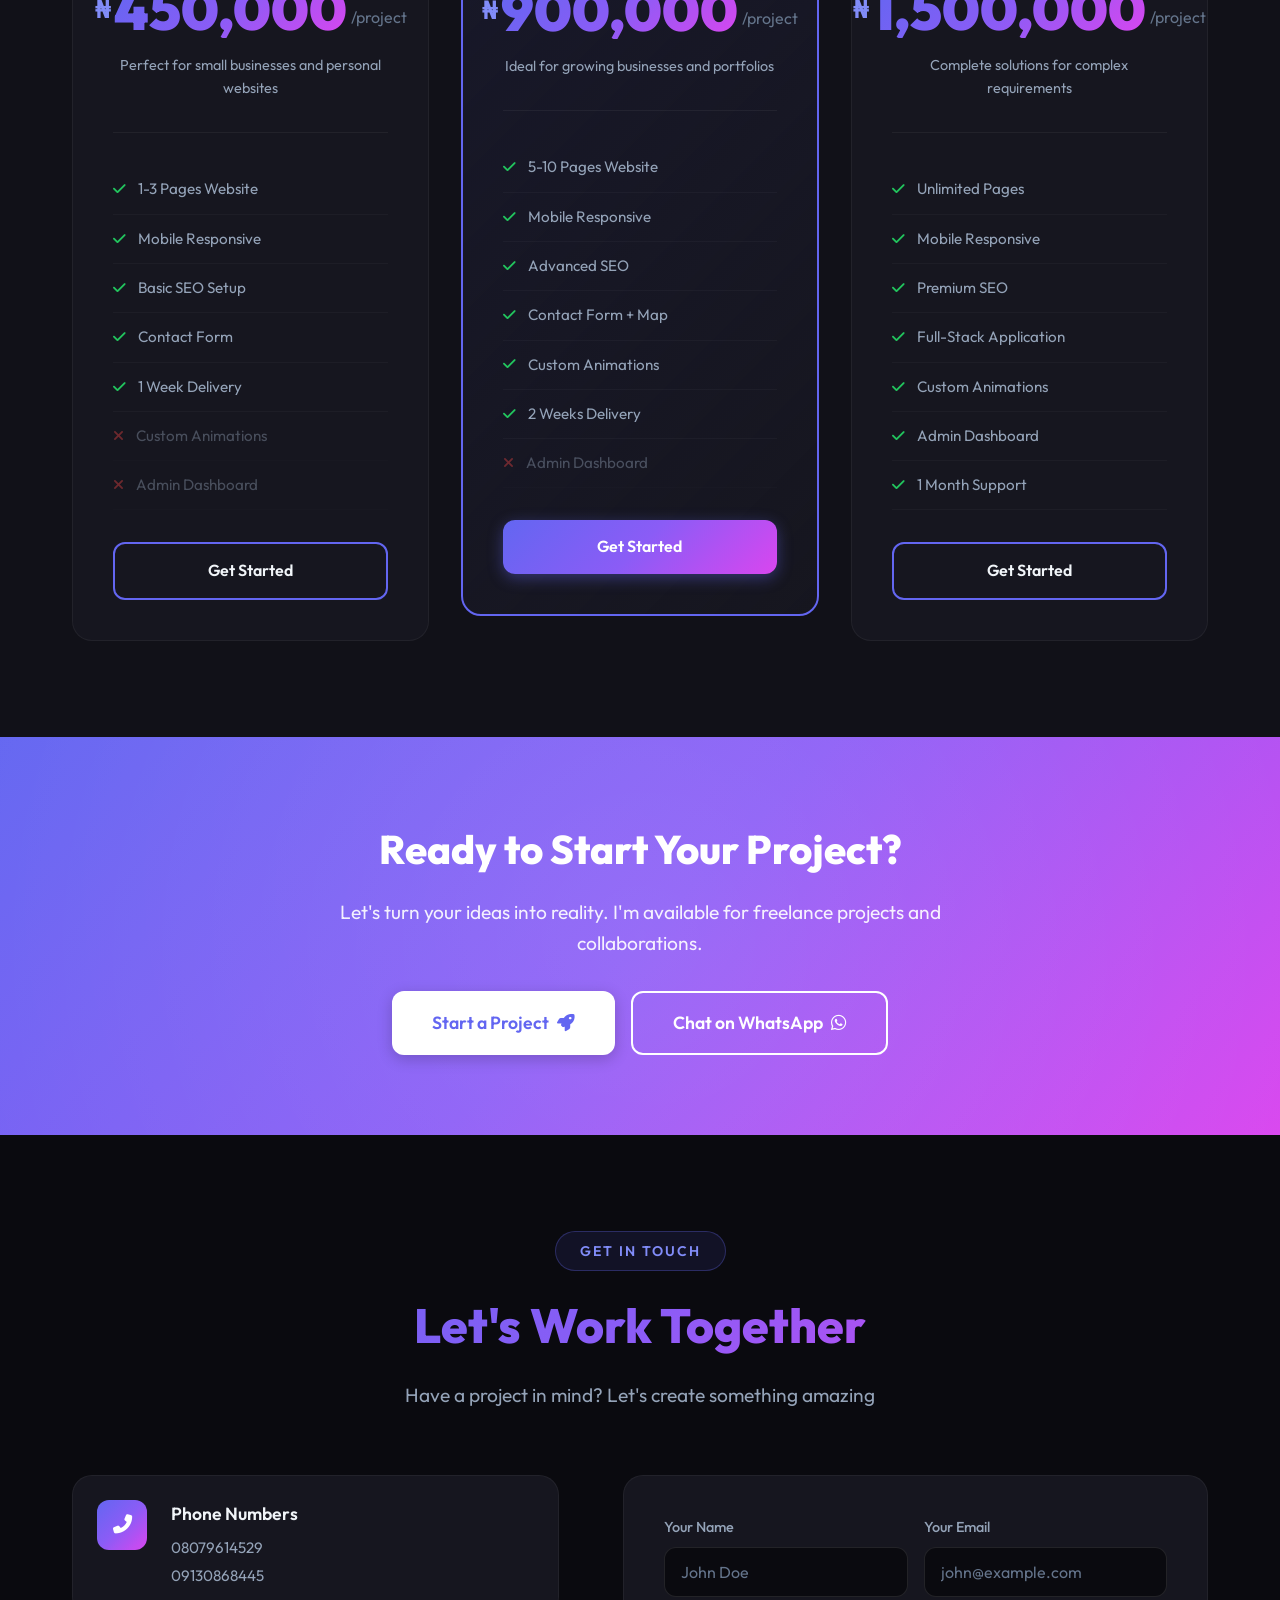
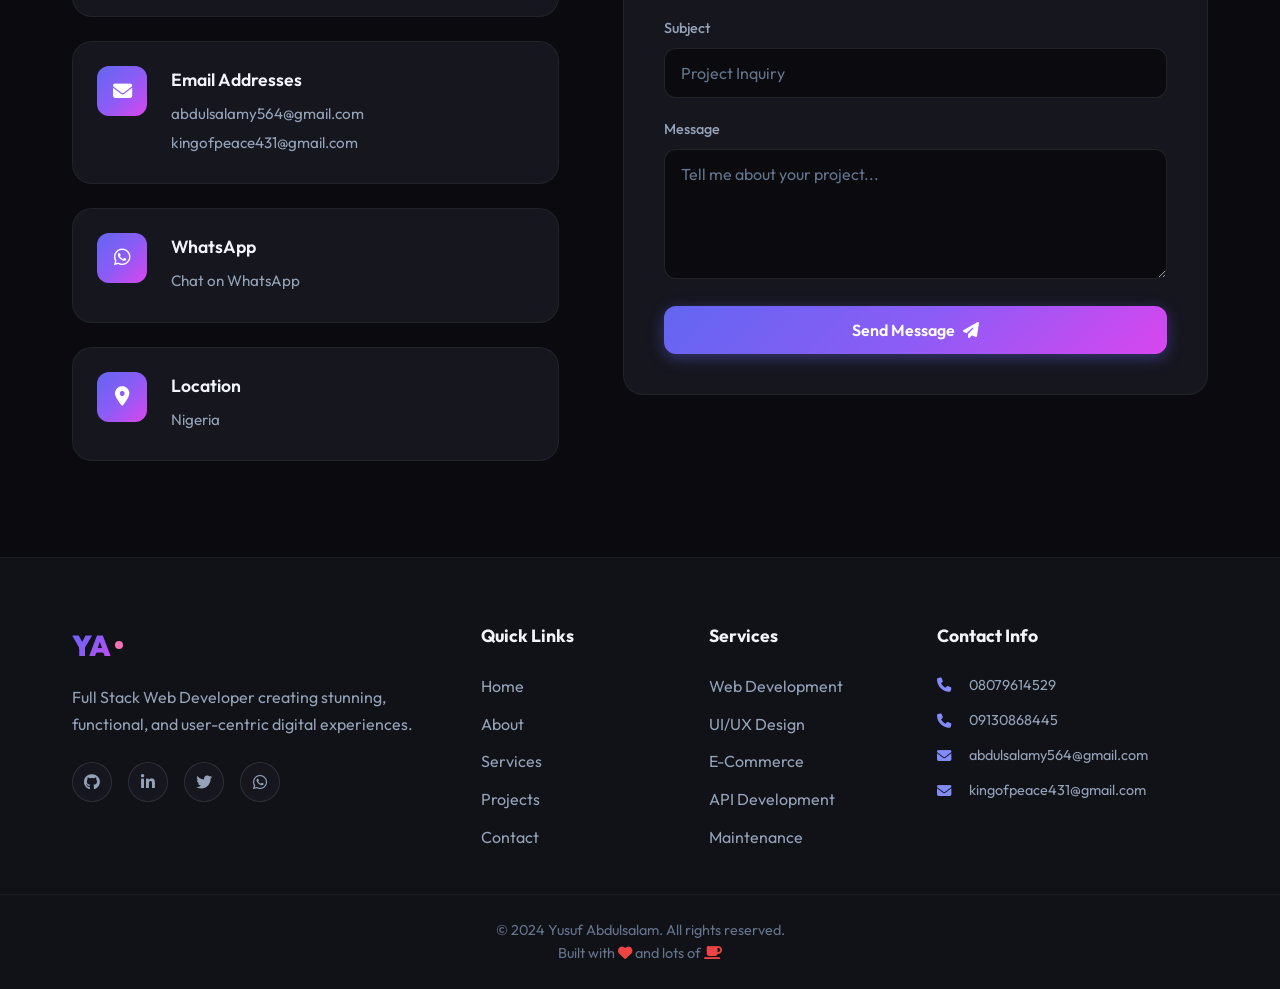
==== commit c940d27a: "Update index.html" ====
--- a/index.html
+++ b/index.html
@@ -17,6 +17,26 @@
     <link href="https://fonts.googleapis.com/css2?family=Outfit:wght@300;400;500;600;700;800;900&family=Space+Grotesk:wght@300;400;500;600;700&display=swap" rel="stylesheet">
     <link rel="stylesheet" href="https://cdnjs.cloudflare.com/ajax/libs/font-awesome/6.5.1/css/all.min.css">
 <base target="_blank">
+    <script type="application/ld+json">
+{
+  "@context": "https://schema.org",
+  "@type": "Person",
+  "name": "Yusuf Abdulsalam",
+  "jobTitle": "Full Stack Web Developer",
+  "url": "https://khadijat321.github.io/Yusuf-Abdulsalam/",
+  "email": "abdulsalamy564@gmail.com",
+  "telephone": "+2348079614529",
+  "address": {
+    "@type": "PostalAddress",
+    "addressCountry": "Nigeria"
+  },
+  "sameAs": [
+    "https://khadijat321.github.io/Yusuf-Abdulsalam/",
+    "https://linkedin.com/in/yusufabdulsalam"
+  ],
+  "knowsAbout": ["Web Development", "Frontend Development", "Backend Development", "JavaScript", "React", "Node.js"]
+}
+</script>
 </head>
 <body>
     <div class="cursor-dot"></div>
@@ -195,7 +215,7 @@
                         <li><i class="fas fa-check"></i> Authentication</li>
                         <li><i class="fas fa-check"></i> Cloud Deployment</li>
                     </ul>
-                    <a href="#contact" class="service-link">Get Started <i class="fas fa-arrow-right"></i></a>
+                    <a href="payment.html?plan=professional" class="service-link">Get Started <i class="fas fa-arrow-right"></i></a>
                 </div>
                 <div class="service-card" data-aos="fade-up" data-aos-delay="500">
                     <div class="service-icon"><i class="fas fa-tools"></i></div>
@@ -450,7 +470,7 @@
                 <div class="pricing-card" data-aos="fade-up" data-aos-delay="0">
                     <div class="pricing-header">
                         <h3>Starter</h3>
-                        <div class="pricing-price"><span class="currency">$</span><span class="amount">299</span><span class="period">/project</span></div>
+                        <div class="pricing-price"><span class="currency">₦</span><span class="amount">450,000</span><span class="period">/project</span></div>
                         <p>Perfect for small businesses and personal websites</p>
                     </div>
                     <ul class="pricing-features">
@@ -462,13 +482,13 @@
                         <li class="disabled"><i class="fas fa-times"></i> Custom Animations</li>
                         <li class="disabled"><i class="fas fa-times"></i> Admin Dashboard</li>
                     </ul>
-                    <a href="#contact" class="btn btn-outline btn-full">Get Started</a>
+                    <a href="payment.html?plan=starter" class="btn btn-outline btn-full">Get Started</a>
                 </div>
                 <div class="pricing-card featured" data-aos="fade-up" data-aos-delay="100">
                     <div class="pricing-badge">Most Popular</div>
                     <div class="pricing-header">
                         <h3>Professional</h3>
-                        <div class="pricing-price"><span class="currency">$</span><span class="amount">599</span><span class="period">/project</span></div>
+                        <div class="pricing-price"><span class="currency">₦</span><span class="amount">900,000</span><span class="period">/project</span></div>
                         <p>Ideal for growing businesses and portfolios</p>
                     </div>
                     <ul class="pricing-features">
@@ -480,12 +500,12 @@
                         <li><i class="fas fa-check"></i> 2 Weeks Delivery</li>
                         <li class="disabled"><i class="fas fa-times"></i> Admin Dashboard</li>
                     </ul>
-                    <a href="#contact" class="btn btn-primary btn-full">Get Started</a>
+                    <a href="payment.html?plan=professional" class="btn btn-primary btn-full">Get Started</a>
                 </div>
                 <div class="pricing-card" data-aos="fade-up" data-aos-delay="200">
                     <div class="pricing-header">
                         <h3>Enterprise</h3>
-                        <div class="pricing-price"><span class="currency">$</span><span class="amount">999</span><span class="period">/project</span></div>
+                        <div class="pricing-price"><span class="currency">₦</span><span class="amount">1,500,000</span><span class="period">/project</span></div>
                         <p>Complete solutions for complex requirements</p>
                     </div>
                     <ul class="pricing-features">
@@ -497,7 +517,7 @@
                         <li><i class="fas fa-check"></i> Admin Dashboard</li>
                         <li><i class="fas fa-check"></i> 1 Month Support</li>
                     </ul>
-                    <a href="#contact" class="btn btn-outline btn-full">Get Started</a>
+                    <a href="payment.html?plan=enterprise" class="btn btn-outline btn-full">Get Started</a>
                 </div>
             </div>
         </div>
--- a/styles.css
+++ b/styles.css
@@ -1,6 +1,6 @@
 /* ========================================
-   YUSUF ABDULSALAM - PORTFOLIO STYLES
-   Modern, Responsive, Animated
+   YUSUF ABDULSALAM - PROFESSIONAL PORTFOLIO
+   Modern, Responsive, Animated, Conversion-Optimized
    ======================================== */
 
 /* CSS Variables */
@@ -13,35 +13,38 @@
     --success: #22c55e;
     --warning: #f59e0b;
     --danger: #ef4444;
-    
-    --bg-primary: #0f0f1a;
-    --bg-secondary: #1a1a2e;
-    --bg-card: #16213e;
-    --bg-hover: #1e2a4a;
-    
-    --text-primary: #f8fafc;
+
+    --bg-primary: #0a0a0f;
+    --bg-secondary: #111118;
+    --bg-card: #16161f;
+    --bg-hover: #1e1e2a;
+    --bg-elevated: #222230;
+
+    --text-primary: #f1f5f9;
     --text-secondary: #94a3b8;
     --text-muted: #64748b;
-    
+
     --gradient-1: linear-gradient(135deg, #6366f1 0%, #8b5cf6 50%, #d946ef 100%);
     --gradient-2: linear-gradient(135deg, #06b6d4 0%, #3b82f6 100%);
     --gradient-3: linear-gradient(135deg, #f472b6 0%, #fb923c 100%);
-    
+    --gradient-gold: linear-gradient(135deg, #fbbf24 0%, #f59e0b 100%);
+
     --shadow-sm: 0 1px 2px rgba(0, 0, 0, 0.3);
     --shadow-md: 0 4px 6px -1px rgba(0, 0, 0, 0.4);
     --shadow-lg: 0 10px 15px -3px rgba(0, 0, 0, 0.5);
     --shadow-glow: 0 0 40px rgba(99, 102, 241, 0.3);
-    
+    --shadow-glow-accent: 0 0 40px rgba(6, 182, 212, 0.3);
+
     --radius-sm: 8px;
     --radius-md: 12px;
     --radius-lg: 20px;
     --radius-xl: 30px;
-    
+
     --transition-fast: 0.2s ease;
     --transition-normal: 0.3s ease;
     --transition-slow: 0.5s ease;
     --transition-bounce: 0.5s cubic-bezier(0.68, -0.55, 0.265, 1.55);
-    
+
     --font-primary: 'Outfit', sans-serif;
     --font-secondary: 'Space Grotesk', sans-serif;
 }
@@ -128,21 +131,15 @@
 }
 
 @media (max-width: 768px) {
-    .cursor-dot, .cursor-outline {
-        display: none;
-    }
-    body {
-        cursor: auto;
-    }
+    .cursor-dot, .cursor-outline { display: none; }
+    body { cursor: auto; }
 }
 
 /* Loading Screen */
 .loading-screen {
     position: fixed;
-    top: 0;
-    left: 0;
-    width: 100%;
-    height: 100%;
+    top: 0; left: 0;
+    width: 100%; height: 100%;
     background: var(--bg-primary);
     display: flex;
     align-items: center;
@@ -156,9 +153,7 @@
     visibility: hidden;
 }
 
-.loading-content {
-    text-align: center;
-}
+.loading-content { text-align: center; }
 
 .loading-logo {
     font-size: 4rem;
@@ -208,9 +203,7 @@
 }
 
 @media (max-width: 768px) {
-    .container {
-        padding: 0 1.5rem;
-    }
+    .container { padding: 0 1.5rem; }
 }
 
 /* Buttons */
@@ -234,17 +227,13 @@
 .btn::before {
     content: '';
     position: absolute;
-    top: 0;
-    left: -100%;
-    width: 100%;
-    height: 100%;
+    top: 0; left: -100%;
+    width: 100%; height: 100%;
     background: linear-gradient(90deg, transparent, rgba(255,255,255,0.2), transparent);
     transition: left 0.5s ease;
 }
 
-.btn:hover::before {
-    left: 100%;
-}
+.btn:hover::before { left: 100%; }
 
 .btn-primary {
     background: var(--gradient-1);
@@ -322,15 +311,9 @@
 }
 
 @media (max-width: 768px) {
-    section {
-        padding: 4rem 0;
-    }
-    .section-title {
-        font-size: 2rem;
-    }
-    .section-subtitle {
-        font-size: 1rem;
-    }
+    section { padding: 4rem 0; }
+    .section-title { font-size: 2rem; }
+    .section-subtitle { font-size: 1rem; }
 }
 
 /* ========================================
@@ -338,8 +321,7 @@
    ======================================== */
 .navbar {
     position: fixed;
-    top: 0;
-    left: 0;
+    top: 0; left: 0;
     width: 100%;
     z-index: 1000;
     padding: 1rem 0;
@@ -348,10 +330,11 @@
 }
 
 .navbar.scrolled {
-    background: rgba(15, 15, 26, 0.9);
+    background: rgba(10, 10, 15, 0.95);
     backdrop-filter: blur(20px);
     padding: 0.75rem 0;
     box-shadow: var(--shadow-md);
+    border-bottom: 1px solid rgba(255,255,255,0.05);
 }
 
 .nav-container {
@@ -380,8 +363,7 @@
 }
 
 .logo-dot {
-    width: 8px;
-    height: 8px;
+    width: 8px; height: 8px;
     background: var(--accent);
     border-radius: 50%;
     animation: blink 2s infinite;
@@ -394,36 +376,33 @@
 
 .nav-menu {
     display: flex;
-    gap: 2.5rem;
+    gap: 2rem;
 }
 
 .nav-link {
     color: var(--text-secondary);
     text-decoration: none;
     font-weight: 500;
-    font-size: 0.95rem;
+    font-size: 0.9rem;
     position: relative;
     transition: color var(--transition-fast);
+    white-space: nowrap;
 }
 
 .nav-link::after {
     content: '';
     position: absolute;
-    bottom: -5px;
-    left: 0;
-    width: 0;
-    height: 2px;
+    bottom: -5px; left: 0;
+    width: 0; height: 2px;
     background: var(--gradient-1);
     transition: width var(--transition-normal);
 }
 
-.nav-link:hover,
-.nav-link.active {
+.nav-link:hover, .nav-link.active {
     color: var(--text-primary);
 }
 
-.nav-link:hover::after,
-.nav-link.active::after {
+.nav-link:hover::after, .nav-link.active::after {
     width: 100%;
 }
 
@@ -445,33 +424,21 @@
 
 .hamburger span {
     display: block;
-    width: 25px;
-    height: 2px;
+    width: 25px; height: 2px;
     background: var(--text-primary);
     border-radius: 2px;
     transition: all var(--transition-normal);
 }
 
-.hamburger.active span:nth-child(1) {
-    transform: rotate(45deg) translate(5px, 5px);
-}
-
-.hamburger.active span:nth-child(2) {
-    opacity: 0;
-}
-
-.hamburger.active span:nth-child(3) {
-    transform: rotate(-45deg) translate(5px, -5px);
-}
-
-/* Mobile Menu */
+.hamburger.active span:nth-child(1) { transform: rotate(45deg) translate(5px, 5px); }
+.hamburger.active span:nth-child(2) { opacity: 0; }
+.hamburger.active span:nth-child(3) { transform: rotate(-45deg) translate(5px, -5px); }
+
 .mobile-menu {
     position: fixed;
-    top: 0;
-    right: -100%;
-    width: 100%;
-    height: 100vh;
-    background: rgba(15, 15, 26, 0.98);
+    top: 0; right: -100%;
+    width: 100%; height: 100vh;
+    background: rgba(10, 10, 15, 0.98);
     backdrop-filter: blur(20px);
     z-index: 999;
     display: flex;
@@ -480,9 +447,7 @@
     transition: right var(--transition-slow);
 }
 
-.mobile-menu.active {
-    right: 0;
-}
+.mobile-menu.active { right: 0; }
 
 .mobile-menu-content {
     display: flex;
@@ -499,17 +464,11 @@
     transition: color var(--transition-fast);
 }
 
-.mobile-link:hover {
-    color: var(--primary-light);
-}
-
-@media (max-width: 768px) {
-    .nav-menu, .nav-cta {
-        display: none;
-    }
-    .hamburger {
-        display: flex;
-    }
+.mobile-link:hover { color: var(--primary-light); }
+
+@media (max-width: 1024px) {
+    .nav-menu, .nav-cta { display: none; }
+    .hamburger { display: flex; }
 }
 
 /* ========================================
@@ -527,10 +486,8 @@
 
 .hero-bg {
     position: absolute;
-    top: 0;
-    left: 0;
-    width: 100%;
-    height: 100%;
+    top: 0; left: 0;
+    width: 100%; height: 100%;
     z-index: 0;
 }
 
@@ -538,34 +495,28 @@
     position: absolute;
     border-radius: 50%;
     filter: blur(100px);
-    opacity: 0.5;
+    opacity: 0.4;
     animation: float 20s infinite ease-in-out;
 }
 
 .orb-1 {
-    width: 500px;
-    height: 500px;
+    width: 500px; height: 500px;
     background: var(--primary);
-    top: -10%;
-    left: -10%;
+    top: -10%; left: -10%;
     animation-delay: 0s;
 }
 
 .orb-2 {
-    width: 400px;
-    height: 400px;
+    width: 400px; height: 400px;
     background: var(--secondary);
-    bottom: -10%;
-    right: -10%;
+    bottom: -10%; right: -10%;
     animation-delay: -5s;
 }
 
 .orb-3 {
-    width: 300px;
-    height: 300px;
+    width: 300px; height: 300px;
     background: var(--accent);
-    top: 50%;
-    left: 50%;
+    top: 50%; left: 50%;
     animation-delay: -10s;
 }
 
@@ -578,10 +529,8 @@
 
 #particleCanvas {
     position: absolute;
-    top: 0;
-    left: 0;
-    width: 100%;
-    height: 100%;
+    top: 0; left: 0;
+    width: 100%; height: 100%;
     z-index: 1;
 }
 
@@ -605,9 +554,7 @@
     animation: fadeInDown 0.8s ease;
 }
 
-.badge-icon {
-    color: var(--success);
-}
+.badge-icon { color: var(--success); }
 
 .badge-text {
     color: var(--text-secondary);
@@ -615,14 +562,9 @@
     font-weight: 500;
 }
 
-.hero-title {
-    margin-bottom: 1.5rem;
-}
-
-.title-line {
-    display: block;
-    line-height: 1.1;
-}
+.hero-title { margin-bottom: 1.5rem; }
+
+.title-line { display: block; line-height: 1.1; }
 
 .gradient-text {
     font-size: clamp(3rem, 8vw, 6rem);
@@ -654,15 +596,8 @@
     font-family: var(--font-secondary);
 }
 
-.typewriter {
-    color: var(--primary-light);
-    font-weight: 600;
-}
-
-.cursor-blink {
-    color: var(--primary);
-    animation: blink 1s infinite;
-}
+.typewriter { color: var(--primary-light); font-weight: 600; }
+.cursor-blink { color: var(--primary); animation: blink 1s infinite; }
 
 .hero-stats {
     display: flex;
@@ -672,9 +607,7 @@
     flex-wrap: wrap;
 }
 
-.stat-item {
-    text-align: center;
-}
+.stat-item { text-align: center; }
 
 .stat-number {
     display: block;
@@ -708,8 +641,7 @@
 }
 
 .social-link {
-    width: 50px;
-    height: 50px;
+    width: 50px; height: 50px;
     display: flex;
     align-items: center;
     justify-content: center;
@@ -731,8 +663,7 @@
 
 .scroll-indicator {
     position: absolute;
-    bottom: 2rem;
-    left: 50%;
+    bottom: 2rem; left: 50%;
     transform: translateX(-50%);
     display: flex;
     flex-direction: column;
@@ -744,21 +675,18 @@
 }
 
 .mouse {
-    width: 25px;
-    height: 40px;
+    width: 25px; height: 40px;
     border: 2px solid var(--text-muted);
     border-radius: 15px;
     position: relative;
 }
 
 .wheel {
-    width: 4px;
-    height: 8px;
+    width: 4px; height: 8px;
     background: var(--text-muted);
     border-radius: 2px;
     position: absolute;
-    top: 8px;
-    left: 50%;
+    top: 8px; left: 50%;
     transform: translateX(-50%);
     animation: scroll 2s infinite;
 }
@@ -779,29 +707,16 @@
 }
 
 @media (max-width: 768px) {
-    .hero-stats {
-        gap: 1.5rem;
-    }
-    .stat-number {
-        font-size: 2rem;
-    }
-    .hero-cta {
-        flex-direction: column;
-        align-items: center;
-    }
-    .btn-lg {
-        width: 100%;
-        max-width: 280px;
-        justify-content: center;
-    }
+    .hero-stats { gap: 1.5rem; }
+    .stat-number { font-size: 2rem; }
+    .hero-cta { flex-direction: column; align-items: center; }
+    .btn-lg { width: 100%; max-width: 280px; justify-content: center; }
 }
 
 /* ========================================
    ABOUT SECTION
    ======================================== */
-.about {
-    background: var(--bg-secondary);
-}
+.about { background: var(--bg-secondary); }
 
 .about-grid {
     display: grid;
@@ -810,9 +725,7 @@
     align-items: center;
 }
 
-.about-image {
-    position: relative;
-}
+.about-image { position: relative; }
 
 .image-wrapper {
     position: relative;
@@ -834,8 +747,7 @@
 
 .image-placeholder {
     position: relative;
-    width: 100%;
-    height: 100%;
+    width: 100%; height: 100%;
     background: var(--bg-card);
     border-radius: var(--radius-xl);
     display: flex;
@@ -847,16 +759,8 @@
     overflow: hidden;
 }
 
-.image-placeholder i {
-    font-size: 4rem;
-    color: var(--primary);
-    opacity: 0.5;
-}
-
-.image-placeholder span {
-    color: var(--text-muted);
-    font-size: 0.9rem;
-}
+.image-placeholder i { font-size: 4rem; color: var(--primary); opacity: 0.5; }
+.image-placeholder span { color: var(--text-muted); font-size: 0.9rem; }
 
 .image-border {
     position: absolute;
@@ -878,8 +782,7 @@
 
 .experience-badge {
     position: absolute;
-    bottom: -20px;
-    right: -20px;
+    bottom: -20px; right: -20px;
     background: var(--gradient-1);
     padding: 1.5rem;
     border-radius: var(--radius-lg);
@@ -888,18 +791,8 @@
     animation: float 6s infinite ease-in-out;
 }
 
-.exp-number {
-    display: block;
-    font-size: 2rem;
-    font-weight: 900;
-    color: white;
-}
-
-.exp-text {
-    font-size: 0.75rem;
-    color: rgba(255, 255, 255, 0.9);
-    line-height: 1.4;
-}
+.exp-number { display: block; font-size: 2rem; font-weight: 900; color: white; }
+.exp-text { font-size: 0.75rem; color: rgba(255, 255, 255, 0.9); line-height: 1.4; }
 
 .about-title {
     font-size: 2rem;
@@ -930,8 +823,7 @@
 }
 
 .info-item i {
-    width: 40px;
-    height: 40px;
+    width: 40px; height: 40px;
     display: flex;
     align-items: center;
     justify-content: center;
@@ -941,21 +833,228 @@
 }
 
 @media (max-width: 968px) {
-    .about-grid {
+    .about-grid { grid-template-columns: 1fr; gap: 3rem; }
+    .about-image { order: -1; }
+    .image-wrapper { max-width: 300px; }
+}
+
+/* ========================================
+   SERVICES SECTION
+   ======================================== */
+.services { background: var(--bg-primary); }
+
+.services-grid {
+    display: grid;
+    grid-template-columns: repeat(auto-fit, minmax(320px, 1fr));
+    gap: 2rem;
+}
+
+.service-card {
+    background: var(--bg-card);
+    border-radius: var(--radius-lg);
+    padding: 2.5rem;
+    border: 1px solid rgba(255, 255, 255, 0.05);
+    transition: all var(--transition-normal);
+    position: relative;
+    overflow: hidden;
+}
+
+.service-card::before {
+    content: '';
+    position: absolute;
+    top: 0; left: 0;
+    width: 100%; height: 3px;
+    background: var(--gradient-1);
+    transform: scaleX(0);
+    transform-origin: left;
+    transition: transform var(--transition-normal);
+}
+
+.service-card:hover {
+    transform: translateY(-10px);
+    border-color: rgba(99, 102, 241, 0.2);
+    box-shadow: var(--shadow-glow);
+}
+
+.service-card:hover::before { transform: scaleX(1); }
+
+.service-card.featured {
+    border: 1px solid rgba(99, 102, 241, 0.3);
+    background: linear-gradient(135deg, rgba(99, 102, 241, 0.05) 0%, var(--bg-card) 100%);
+}
+
+.service-badge {
+    position: absolute;
+    top: 1.5rem; right: 1.5rem;
+    padding: 0.25rem 0.75rem;
+    background: var(--gradient-1);
+    border-radius: 50px;
+    font-size: 0.75rem;
+    font-weight: 600;
+    color: white;
+}
+
+.service-icon {
+    width: 60px; height: 60px;
+    display: flex;
+    align-items: center;
+    justify-content: center;
+    background: rgba(99, 102, 241, 0.1);
+    border-radius: var(--radius-md);
+    margin-bottom: 1.5rem;
+    font-size: 1.8rem;
+    color: var(--primary-light);
+    transition: all var(--transition-normal);
+}
+
+.service-card:hover .service-icon {
+    background: var(--gradient-1);
+    color: white;
+    transform: rotateY(360deg);
+    transition: transform 0.6s ease, background var(--transition-normal), color var(--transition-normal);
+}
+
+.service-card h3 {
+    font-size: 1.35rem;
+    font-weight: 700;
+    margin-bottom: 0.75rem;
+}
+
+.service-card > p {
+    color: var(--text-secondary);
+    font-size: 0.95rem;
+    margin-bottom: 1.5rem;
+    line-height: 1.7;
+}
+
+.service-features {
+    list-style: none;
+    margin-bottom: 1.5rem;
+}
+
+.service-features li {
+    display: flex;
+    align-items: center;
+    gap: 0.75rem;
+    color: var(--text-secondary);
+    font-size: 0.9rem;
+    margin-bottom: 0.75rem;
+}
+
+.service-features li i {
+    color: var(--success);
+    font-size: 0.8rem;
+}
+
+.service-link {
+    display: inline-flex;
+    align-items: center;
+    gap: 0.5rem;
+    color: var(--primary-light);
+    text-decoration: none;
+    font-weight: 600;
+    font-size: 0.95rem;
+    transition: all var(--transition-fast);
+}
+
+.service-link:hover {
+    color: var(--accent);
+    gap: 0.75rem;
+}
+
+/* ========================================
+   PROCESS SECTION
+   ======================================== */
+.process { background: var(--bg-secondary); }
+
+.process-timeline {
+    display: grid;
+    grid-template-columns: repeat(4, 1fr);
+    gap: 2rem;
+    position: relative;
+}
+
+.process-timeline::before {
+    content: '';
+    position: absolute;
+    top: 3rem;
+    left: 0;
+    width: 100%;
+    height: 2px;
+    background: linear-gradient(90deg, var(--primary), var(--secondary), var(--accent), var(--primary));
+    opacity: 0.3;
+}
+
+.process-step {
+    position: relative;
+    text-align: center;
+}
+
+.process-number {
+    font-size: 4rem;
+    font-weight: 900;
+    color: transparent;
+    -webkit-text-stroke: 1px rgba(99, 102, 241, 0.3);
+    margin-bottom: 1rem;
+    line-height: 1;
+}
+
+.process-content {
+    background: var(--bg-card);
+    border-radius: var(--radius-lg);
+    padding: 2rem;
+    border: 1px solid rgba(255, 255, 255, 0.05);
+    transition: all var(--transition-normal);
+}
+
+.process-content:hover {
+    transform: translateY(-5px);
+    border-color: rgba(99, 102, 241, 0.2);
+    box-shadow: var(--shadow-glow);
+}
+
+.process-icon {
+    width: 60px; height: 60px;
+    display: flex;
+    align-items: center;
+    justify-content: center;
+    background: var(--gradient-1);
+    border-radius: 50%;
+    margin: 0 auto 1.5rem;
+    font-size: 1.5rem;
+    color: white;
+}
+
+.process-content h3 {
+    font-size: 1.25rem;
+    font-weight: 700;
+    margin-bottom: 0.75rem;
+}
+
+.process-content p {
+    color: var(--text-secondary);
+    font-size: 0.9rem;
+    line-height: 1.7;
+}
+
+@media (max-width: 968px) {
+    .process-timeline {
+        grid-template-columns: repeat(2, 1fr);
+    }
+    .process-timeline::before { display: none; }
+}
+
+@media (max-width: 600px) {
+    .process-timeline {
         grid-template-columns: 1fr;
-        gap: 3rem;
-    }
-    .about-image {
-        order: -1;
-    }
-    .image-wrapper {
-        max-width: 300px;
     }
 }
 
 /* ========================================
    SKILLS SECTION
    ======================================== */
+.skills { background: var(--bg-primary); }
+
 .skills-grid {
     display: grid;
     grid-template-columns: repeat(auto-fit, minmax(280px, 1fr));
@@ -975,10 +1074,8 @@
 .skill-card::before {
     content: '';
     position: absolute;
-    top: 0;
-    left: 0;
-    width: 100%;
-    height: 3px;
+    top: 0; left: 0;
+    width: 100%; height: 3px;
     background: var(--gradient-1);
     transform: scaleX(0);
     transform-origin: left;
@@ -991,13 +1088,10 @@
     box-shadow: var(--shadow-glow);
 }
 
-.skill-card:hover::before {
-    transform: scaleX(1);
-}
+.skill-card:hover::before { transform: scaleX(1); }
 
 .skill-icon {
-    width: 60px;
-    height: 60px;
+    width: 60px; height: 60px;
     display: flex;
     align-items: center;
     justify-content: center;
@@ -1046,9 +1140,7 @@
 /* ========================================
    PROJECTS SECTION
    ======================================== */
-.projects {
-    background: var(--bg-secondary);
-}
+.projects { background: var(--bg-secondary); }
 
 .project-filter {
     display: flex;
@@ -1071,8 +1163,7 @@
     transition: all var(--transition-normal);
 }
 
-.filter-btn:hover,
-.filter-btn.active {
+.filter-btn:hover, .filter-btn.active {
     background: var(--gradient-1);
     border-color: transparent;
     color: white;
@@ -1106,8 +1197,7 @@
 }
 
 .project-placeholder {
-    width: 100%;
-    height: 100%;
+    width: 100%; height: 100%;
     background: linear-gradient(135deg, var(--bg-hover) 0%, var(--bg-card) 100%);
     display: flex;
     flex-direction: column;
@@ -1117,19 +1207,13 @@
     color: var(--text-muted);
 }
 
-.project-placeholder i {
-    font-size: 3rem;
-    opacity: 0.5;
-}
-
-.project-placeholder span {
-    font-size: 0.85rem;
-}
+.project-placeholder i { font-size: 3rem; opacity: 0.5; }
+.project-placeholder span { font-size: 0.85rem; }
 
 .project-overlay {
     position: absolute;
     inset: 0;
-    background: rgba(15, 15, 26, 0.8);
+    background: rgba(10, 10, 15, 0.85);
     display: flex;
     align-items: center;
     justify-content: center;
@@ -1137,9 +1221,7 @@
     transition: opacity var(--transition-normal);
 }
 
-.project-card:hover .project-overlay {
-    opacity: 1;
-}
+.project-card:hover .project-overlay { opacity: 1; }
 
 .project-links {
     display: flex;
@@ -1147,8 +1229,7 @@
 }
 
 .project-link {
-    width: 50px;
-    height: 50px;
+    width: 50px; height: 50px;
     display: flex;
     align-items: center;
     justify-content: center;
@@ -1167,18 +1248,14 @@
     opacity: 1;
 }
 
-.project-card:hover .project-link:nth-child(2) {
-    transition-delay: 0.1s;
-}
+.project-card:hover .project-link:nth-child(2) { transition-delay: 0.1s; }
 
 .project-link:hover {
     background: var(--accent);
     transform: scale(1.1);
 }
 
-.project-info {
-    padding: 1.5rem;
-}
+.project-info { padding: 1.5rem; }
 
 .project-tag {
     display: inline-block;
@@ -1220,7 +1297,6 @@
     color: var(--text-secondary);
 }
 
-/* Add Project Card */
 .add-project-card {
     background: transparent;
     border: 2px dashed rgba(99, 102, 241, 0.3);
@@ -1243,18 +1319,575 @@
     color: var(--text-muted);
 }
 
-.add-project-content i {
-    font-size: 3rem;
+.add-project-content i { font-size: 3rem; margin-bottom: 1rem; color: var(--primary); }
+.add-project-content h3 { color: var(--text-primary); margin-bottom: 0.5rem; }
+
+@media (max-width: 768px) {
+    .projects-grid { grid-template-columns: 1fr; }
+}
+
+/* ========================================
+   TESTIMONIALS SECTION
+   ======================================== */
+.testimonials { background: var(--bg-primary); }
+
+.testimonials-slider {
+    position: relative;
+    max-width: 800px;
+    margin: 0 auto;
+    min-height: 300px;
+}
+
+.testimonial-card {
+    background: var(--bg-card);
+    border-radius: var(--radius-lg);
+    padding: 3rem;
+    border: 1px solid rgba(255, 255, 255, 0.05);
+    text-align: center;
+    position: absolute;
+    width: 100%;
+    opacity: 0;
+    transform: translateX(50px);
+    transition: all 0.5s ease;
+    pointer-events: none;
+}
+
+.testimonial-card.active {
+    opacity: 1;
+    transform: translateX(0);
+    position: relative;
+    pointer-events: auto;
+}
+
+.testimonial-stars {
+    color: #fbbf24;
+    font-size: 1.2rem;
+    margin-bottom: 1.5rem;
+    display: flex;
+    justify-content: center;
+    gap: 0.25rem;
+}
+
+.testimonial-text {
+    font-size: 1.15rem;
+    color: var(--text-secondary);
+    line-height: 1.8;
+    margin-bottom: 2rem;
+    font-style: italic;
+}
+
+.testimonial-author {
+    display: flex;
+    align-items: center;
+    justify-content: center;
+    gap: 1rem;
+}
+
+.author-avatar {
+    width: 60px; height: 60px;
+    border-radius: 50%;
+    background: var(--bg-hover);
+    display: flex;
+    align-items: center;
+    justify-content: center;
+    color: var(--text-muted);
+    font-size: 1.5rem;
+}
+
+.author-info { text-align: left; }
+
+.author-info h4 {
+    font-size: 1.1rem;
+    font-weight: 700;
+    margin-bottom: 0.25rem;
+}
+
+.author-info span {
+    color: var(--text-muted);
+    font-size: 0.9rem;
+}
+
+.testimonial-dots {
+    display: flex;
+    justify-content: center;
+    gap: 0.75rem;
+    margin-top: 2rem;
+}
+
+.dot {
+    width: 12px; height: 12px;
+    border-radius: 50%;
+    background: var(--bg-hover);
+    cursor: pointer;
+    transition: all var(--transition-normal);
+    border: 2px solid transparent;
+}
+
+.dot:hover, .dot.active {
+    background: var(--primary);
+    border-color: var(--primary-light);
+    transform: scale(1.2);
+}
+
+/* ========================================
+   PRICING SECTION
+   ======================================== */
+.pricing { background: var(--bg-secondary); }
+
+.pricing-grid {
+    display: grid;
+    grid-template-columns: repeat(3, 1fr);
+    gap: 2rem;
+    align-items: start;
+}
+
+.pricing-card {
+    background: var(--bg-card);
+    border-radius: var(--radius-lg);
+    padding: 2.5rem;
+    border: 1px solid rgba(255, 255, 255, 0.05);
+    transition: all var(--transition-normal);
+    position: relative;
+    overflow: hidden;
+}
+
+.pricing-card:hover {
+    transform: translateY(-10px);
+    border-color: rgba(99, 102, 241, 0.2);
+    box-shadow: var(--shadow-glow);
+}
+
+.pricing-card.featured {
+    border: 2px solid var(--primary);
+    background: linear-gradient(135deg, rgba(99, 102, 241, 0.08) 0%, var(--bg-card) 100%);
+    transform: scale(1.05);
+}
+
+.pricing-card.featured:hover {
+    transform: scale(1.05) translateY(-10px);
+}
+
+.pricing-badge {
+    position: absolute;
+    top: 0; right: 0;
+    padding: 0.5rem 1rem;
+    background: var(--gradient-1);
+    color: white;
+    font-size: 0.8rem;
+    font-weight: 600;
+    border-bottom-left-radius: var(--radius-md);
+}
+
+.pricing-header {
+    text-align: center;
+    margin-bottom: 2rem;
+    padding-bottom: 2rem;
+    border-bottom: 1px solid rgba(255, 255, 255, 0.05);
+}
+
+.pricing-header h3 {
+    font-size: 1.5rem;
+    font-weight: 700;
     margin-bottom: 1rem;
+}
+
+.pricing-price {
+    display: flex;
+    align-items: flex-start;
+    justify-content: center;
+    gap: 0.25rem;
+    margin-bottom: 1rem;
+}
+
+.pricing-price .currency {
+    font-size: 1.5rem;
+    font-weight: 600;
+    color: var(--primary-light);
+    margin-top: 0.5rem;
+}
+
+.pricing-price .amount {
+    font-size: 3.5rem;
+    font-weight: 900;
+    background: var(--gradient-1);
+    -webkit-background-clip: text;
+    -webkit-text-fill-color: transparent;
+    background-clip: text;
+    line-height: 1;
+}
+
+.pricing-price .period {
+    font-size: 1rem;
+    color: var(--text-muted);
+    align-self: flex-end;
+    margin-bottom: 0.5rem;
+}
+
+.pricing-header p {
+    color: var(--text-secondary);
+    font-size: 0.9rem;
+}
+
+.pricing-features {
+    list-style: none;
+    margin-bottom: 2rem;
+}
+
+.pricing-features li {
+    display: flex;
+    align-items: center;
+    gap: 0.75rem;
+    padding: 0.75rem 0;
+    color: var(--text-secondary);
+    font-size: 0.95rem;
+    border-bottom: 1px solid rgba(255, 255, 255, 0.03);
+}
+
+.pricing-features li i {
+    font-size: 0.9rem;
+}
+
+.pricing-features li i.fa-check { color: var(--success); }
+.pricing-features li i.fa-times { color: var(--danger); }
+
+.pricing-features li.disabled { opacity: 0.4; }
+
+@media (max-width: 968px) {
+    .pricing-grid {
+        grid-template-columns: 1fr;
+        max-width: 500px;
+        margin: 0 auto;
+    }
+    .pricing-card.featured {
+        transform: scale(1);
+        order: -1;
+    }
+    .pricing-card.featured:hover {
+        transform: scale(1) translateY(-10px);
+    }
+}
+
+/* ========================================
+   CTA SECTION
+   ======================================== */
+.cta-section {
+    background: var(--gradient-1);
+    padding: 5rem 0;
+    position: relative;
+    overflow: hidden;
+}
+
+.cta-section::before {
+    content: '';
+    position: absolute;
+    top: -50%; left: -50%;
+    width: 200%; height: 200%;
+    background: radial-gradient(circle, rgba(255,255,255,0.1) 0%, transparent 60%);
+    animation: rotate 20s linear infinite;
+}
+
+.cta-content {
+    position: relative;
+    z-index: 1;
+    text-align: center;
+    max-width: 700px;
+    margin: 0 auto;
+}
+
+.cta-content h2 {
+    font-size: 2.5rem;
+    font-weight: 800;
+    color: white;
+    margin-bottom: 1rem;
+}
+
+.cta-content p {
+    font-size: 1.2rem;
+    color: rgba(255, 255, 255, 0.9);
+    margin-bottom: 2rem;
+}
+
+.cta-buttons {
+    display: flex;
+    gap: 1rem;
+    justify-content: center;
+    flex-wrap: wrap;
+}
+
+.cta-buttons .btn-primary {
+    background: white;
     color: var(--primary);
-}
-
-.add-project-content h3 {
+    box-shadow: 0 4px 15px rgba(0, 0, 0, 0.2);
+}
+
+.cta-buttons .btn-primary:hover {
+    background: var(--bg-primary);
+    color: white;
+}
+
+.cta-buttons .btn-outline {
+    border-color: white;
+    color: white;
+}
+
+.cta-buttons .btn-outline:hover {
+    background: white;
+    color: var(--primary);
+}
+
+@media (max-width: 768px) {
+    .cta-content h2 { font-size: 2rem; }
+    .cta-buttons { flex-direction: column; align-items: center; }
+    .cta-buttons .btn-lg { width: 100%; max-width: 280px; }
+}
+
+/* ========================================
+   CONTACT SECTION
+   ======================================== */
+.contact { background: var(--bg-primary); }
+
+.contact-grid {
+    display: grid;
+    grid-template-columns: 1fr 1.2fr;
+    gap: 4rem;
+    align-items: start;
+}
+
+.contact-info {
+    display: flex;
+    flex-direction: column;
+    gap: 1.5rem;
+}
+
+.contact-card {
+    display: flex;
+    align-items: flex-start;
+    gap: 1.5rem;
+    padding: 1.5rem;
+    background: var(--bg-card);
+    border-radius: var(--radius-lg);
+    border: 1px solid rgba(255, 255, 255, 0.05);
+    transition: all var(--transition-normal);
+}
+
+.contact-card:hover {
+    transform: translateX(10px);
+    border-color: rgba(99, 102, 241, 0.2);
+    box-shadow: var(--shadow-glow);
+}
+
+.contact-icon {
+    width: 50px; height: 50px;
+    min-width: 50px;
+    display: flex;
+    align-items: center;
+    justify-content: center;
+    background: var(--gradient-1);
+    border-radius: var(--radius-md);
+    color: white;
+    font-size: 1.2rem;
+}
+
+.contact-details h3 {
+    font-size: 1.1rem;
+    font-weight: 600;
+    margin-bottom: 0.5rem;
+}
+
+.contact-details a, .contact-details span {
+    display: block;
+    color: var(--text-secondary);
+    text-decoration: none;
+    font-size: 0.95rem;
+    transition: color var(--transition-fast);
+    margin-bottom: 0.25rem;
+}
+
+.contact-details a:hover { color: var(--primary-light); }
+
+.contact-form-wrapper {
+    background: var(--bg-card);
+    border-radius: var(--radius-lg);
+    padding: 2.5rem;
+    border: 1px solid rgba(255, 255, 255, 0.05);
+}
+
+.contact-form .form-group { margin-bottom: 1.25rem; }
+
+@media (max-width: 968px) {
+    .contact-grid { grid-template-columns: 1fr; gap: 3rem; }
+}
+
+/* ========================================
+   FOOTER
+   ======================================== */
+.footer {
+    background: var(--bg-secondary);
+    border-top: 1px solid rgba(255, 255, 255, 0.05);
+}
+
+.footer-top { padding: 4rem 0 2rem; }
+
+.footer-grid {
+    display: grid;
+    grid-template-columns: 2fr 1fr 1fr 1.5fr;
+    gap: 3rem;
+}
+
+.footer-logo {
+    display: flex;
+    align-items: center;
+    gap: 0.25rem;
+    text-decoration: none;
+    margin-bottom: 1rem;
+}
+
+.footer-brand p {
+    color: var(--text-secondary);
+    margin-bottom: 1.5rem;
+    line-height: 1.7;
+}
+
+.footer-social {
+    display: flex;
+    gap: 1rem;
+}
+
+.footer-social a {
+    width: 40px; height: 40px;
+    display: flex;
+    align-items: center;
+    justify-content: center;
+    background: var(--bg-card);
+    border-radius: 50%;
+    color: var(--text-secondary);
+    text-decoration: none;
+    transition: all var(--transition-normal);
+    border: 1px solid rgba(255, 255, 255, 0.1);
+}
+
+.footer-social a:hover {
+    background: var(--primary);
+    color: white;
+    transform: translateY(-3px);
+}
+
+.footer-links h4, .footer-contact h4 {
+    font-size: 1.1rem;
+    font-weight: 700;
+    margin-bottom: 1.5rem;
     color: var(--text-primary);
-    margin-bottom: 0.5rem;
-}
-
-/* Modal */
+}
+
+.footer-links ul, .footer-contact ul { list-style: none; }
+
+.footer-links li, .footer-contact li { margin-bottom: 0.75rem; }
+
+.footer-links a {
+    color: var(--text-secondary);
+    text-decoration: none;
+    transition: color var(--transition-fast);
+    display: inline-block;
+}
+
+.footer-links a:hover {
+    color: var(--primary-light);
+    transform: translateX(5px);
+}
+
+.footer-contact li {
+    display: flex;
+    align-items: center;
+    gap: 0.75rem;
+    color: var(--text-secondary);
+    font-size: 0.9rem;
+}
+
+.footer-contact i { color: var(--primary-light); width: 20px; }
+
+.footer-bottom {
+    border-top: 1px solid rgba(255, 255, 255, 0.05);
+    padding: 1.5rem 0;
+    text-align: center;
+}
+
+.footer-bottom p {
+    color: var(--text-muted);
+    font-size: 0.9rem;
+}
+
+.footer-bottom i { color: var(--danger); }
+
+@media (max-width: 968px) {
+    .footer-grid { grid-template-columns: 1fr 1fr; }
+}
+
+@media (max-width: 600px) {
+    .footer-grid { grid-template-columns: 1fr; gap: 2rem; }
+}
+
+/* ========================================
+   BACK TO TOP
+   ======================================== */
+.back-to-top {
+    position: fixed;
+    bottom: 2rem; right: 2rem;
+    width: 50px; height: 50px;
+    background: var(--gradient-1);
+    border: none;
+    border-radius: 50%;
+    color: white;
+    font-size: 1.2rem;
+    cursor: pointer;
+    z-index: 999;
+    opacity: 0;
+    visibility: hidden;
+    transform: translateY(20px);
+    transition: all var(--transition-normal);
+    box-shadow: 0 4px 15px rgba(99, 102, 241, 0.4);
+}
+
+.back-to-top.visible {
+    opacity: 1;
+    visibility: visible;
+    transform: translateY(0);
+}
+
+.back-to-top:hover {
+    transform: translateY(-5px);
+    box-shadow: 0 8px 25px rgba(99, 102, 241, 0.5);
+}
+
+/* ========================================
+   TOAST NOTIFICATION
+   ======================================== */
+.toast {
+    position: fixed;
+    bottom: 2rem; left: 50%;
+    transform: translateX(-50%) translateY(100px);
+    background: var(--bg-card);
+    border: 1px solid var(--success);
+    padding: 1rem 2rem;
+    border-radius: var(--radius-md);
+    display: flex;
+    align-items: center;
+    gap: 0.75rem;
+    z-index: 10001;
+    opacity: 0;
+    transition: all var(--transition-normal);
+    box-shadow: var(--shadow-lg);
+}
+
+.toast.show {
+    transform: translateX(-50%) translateY(0);
+    opacity: 1;
+}
+
+.toast i { color: var(--success); font-size: 1.2rem; }
+
+/* ========================================
+   MODAL
+   ======================================== */
 .modal {
     position: fixed;
     inset: 0;
@@ -1289,16 +1922,12 @@
     transition: transform var(--transition-normal);
 }
 
-.modal.active .modal-content {
-    transform: scale(1);
-}
+.modal.active .modal-content { transform: scale(1); }
 
 .modal-close {
     position: absolute;
-    top: 1.5rem;
-    right: 1.5rem;
-    width: 40px;
-    height: 40px;
+    top: 1.5rem; right: 1.5rem;
+    width: 40px; height: 40px;
     display: flex;
     align-items: center;
     justify-content: center;
@@ -1311,10 +1940,7 @@
     transition: all var(--transition-fast);
 }
 
-.modal-close:hover {
-    background: var(--danger);
-    color: white;
-}
+.modal-close:hover { background: var(--danger); color: white; }
 
 .modal-content h2 {
     font-size: 1.8rem;
@@ -1326,9 +1952,7 @@
 }
 
 /* Form Styles */
-.form-group {
-    margin-bottom: 1.5rem;
-}
+.form-group { margin-bottom: 1.5rem; }
 
 .form-group label {
     display: block;
@@ -1361,9 +1985,7 @@
 }
 
 .form-group input::placeholder,
-.form-group textarea::placeholder {
-    color: var(--text-muted);
-}
+.form-group textarea::placeholder { color: var(--text-muted); }
 
 .form-row {
     display: grid;
@@ -1372,289 +1994,7 @@
 }
 
 @media (max-width: 768px) {
-    .projects-grid {
-        grid-template-columns: 1fr;
-    }
-    .form-row {
-        grid-template-columns: 1fr;
-    }
-}
-
-/* ========================================
-   CONTACT SECTION
-   ======================================== */
-.contact-grid {
-    display: grid;
-    grid-template-columns: 1fr 1.2fr;
-    gap: 4rem;
-    align-items: start;
-}
-
-.contact-info {
-    display: flex;
-    flex-direction: column;
-    gap: 1.5rem;
-}
-
-.contact-card {
-    display: flex;
-    align-items: flex-start;
-    gap: 1.5rem;
-    padding: 1.5rem;
-    background: var(--bg-card);
-    border-radius: var(--radius-lg);
-    border: 1px solid rgba(255, 255, 255, 0.05);
-    transition: all var(--transition-normal);
-}
-
-.contact-card:hover {
-    transform: translateX(10px);
-    border-color: rgba(99, 102, 241, 0.2);
-    box-shadow: var(--shadow-glow);
-}
-
-.contact-icon {
-    width: 50px;
-    height: 50px;
-    min-width: 50px;
-    display: flex;
-    align-items: center;
-    justify-content: center;
-    background: var(--gradient-1);
-    border-radius: var(--radius-md);
-    color: white;
-    font-size: 1.2rem;
-}
-
-.contact-details h3 {
-    font-size: 1.1rem;
-    font-weight: 600;
-    margin-bottom: 0.5rem;
-}
-
-.contact-details a,
-.contact-details span {
-    display: block;
-    color: var(--text-secondary);
-    text-decoration: none;
-    font-size: 0.95rem;
-    transition: color var(--transition-fast);
-    margin-bottom: 0.25rem;
-}
-
-.contact-details a:hover {
-    color: var(--primary-light);
-}
-
-.contact-form-wrapper {
-    background: var(--bg-card);
-    border-radius: var(--radius-lg);
-    padding: 2.5rem;
-    border: 1px solid rgba(255, 255, 255, 0.05);
-}
-
-.contact-form .form-group {
-    margin-bottom: 1.25rem;
-}
-
-@media (max-width: 968px) {
-    .contact-grid {
-        grid-template-columns: 1fr;
-        gap: 3rem;
-    }
-}
-
-/* ========================================
-   FOOTER
-   ======================================== */
-.footer {
-    background: var(--bg-secondary);
-    border-top: 1px solid rgba(255, 255, 255, 0.05);
-}
-
-.footer-top {
-    padding: 4rem 0 2rem;
-}
-
-.footer-grid {
-    display: grid;
-    grid-template-columns: 2fr 1fr 1fr 1.5fr;
-    gap: 3rem;
-}
-
-.footer-logo {
-    display: flex;
-    align-items: center;
-    gap: 0.25rem;
-    text-decoration: none;
-    margin-bottom: 1rem;
-}
-
-.footer-brand p {
-    color: var(--text-secondary);
-    margin-bottom: 1.5rem;
-    line-height: 1.7;
-}
-
-.footer-social {
-    display: flex;
-    gap: 1rem;
-}
-
-.footer-social a {
-    width: 40px;
-    height: 40px;
-    display: flex;
-    align-items: center;
-    justify-content: center;
-    background: var(--bg-card);
-    border-radius: 50%;
-    color: var(--text-secondary);
-    text-decoration: none;
-    transition: all var(--transition-normal);
-    border: 1px solid rgba(255, 255, 255, 0.1);
-}
-
-.footer-social a:hover {
-    background: var(--primary);
-    color: white;
-    transform: translateY(-3px);
-}
-
-.footer-links h4,
-.footer-contact h4 {
-    font-size: 1.1rem;
-    font-weight: 700;
-    margin-bottom: 1.5rem;
-    color: var(--text-primary);
-}
-
-.footer-links ul,
-.footer-contact ul {
-    list-style: none;
-}
-
-.footer-links li,
-.footer-contact li {
-    margin-bottom: 0.75rem;
-}
-
-.footer-links a {
-    color: var(--text-secondary);
-    text-decoration: none;
-    transition: color var(--transition-fast);
-    display: inline-block;
-}
-
-.footer-links a:hover {
-    color: var(--primary-light);
-    transform: translateX(5px);
-}
-
-.footer-contact li {
-    display: flex;
-    align-items: center;
-    gap: 0.75rem;
-    color: var(--text-secondary);
-    font-size: 0.9rem;
-}
-
-.footer-contact i {
-    color: var(--primary-light);
-    width: 20px;
-}
-
-.footer-bottom {
-    border-top: 1px solid rgba(255, 255, 255, 0.05);
-    padding: 1.5rem 0;
-    text-align: center;
-}
-
-.footer-bottom p {
-    color: var(--text-muted);
-    font-size: 0.9rem;
-}
-
-.footer-bottom i {
-    color: var(--danger);
-}
-
-@media (max-width: 968px) {
-    .footer-grid {
-        grid-template-columns: 1fr 1fr;
-    }
-}
-
-@media (max-width: 600px) {
-    .footer-grid {
-        grid-template-columns: 1fr;
-        gap: 2rem;
-    }
-}
-
-/* ========================================
-   BACK TO TOP
-   ======================================== */
-.back-to-top {
-    position: fixed;
-    bottom: 2rem;
-    right: 2rem;
-    width: 50px;
-    height: 50px;
-    background: var(--gradient-1);
-    border: none;
-    border-radius: 50%;
-    color: white;
-    font-size: 1.2rem;
-    cursor: pointer;
-    z-index: 999;
-    opacity: 0;
-    visibility: hidden;
-    transform: translateY(20px);
-    transition: all var(--transition-normal);
-    box-shadow: 0 4px 15px rgba(99, 102, 241, 0.4);
-}
-
-.back-to-top.visible {
-    opacity: 1;
-    visibility: visible;
-    transform: translateY(0);
-}
-
-.back-to-top:hover {
-    transform: translateY(-5px);
-    box-shadow: 0 8px 25px rgba(99, 102, 241, 0.5);
-}
-
-/* ========================================
-   TOAST NOTIFICATION
-   ======================================== */
-.toast {
-    position: fixed;
-    bottom: 2rem;
-    left: 50%;
-    transform: translateX(-50%) translateY(100px);
-    background: var(--bg-card);
-    border: 1px solid var(--success);
-    padding: 1rem 2rem;
-    border-radius: var(--radius-md);
-    display: flex;
-    align-items: center;
-    gap: 0.75rem;
-    z-index: 10001;
-    opacity: 0;
-    transition: all var(--transition-normal);
-    box-shadow: var(--shadow-lg);
-}
-
-.toast.show {
-    transform: translateX(-50%) translateY(0);
-    opacity: 1;
-}
-
-.toast i {
-    color: var(--success);
-    font-size: 1.2rem;
+    .form-row { grid-template-columns: 1fr; }
 }
 
 /* ========================================
@@ -1671,103 +2011,45 @@
     transform: translateY(0);
 }
 
-[data-aos="fade-right"] {
-    transform: translateX(-30px);
-}
-
-[data-aos="fade-right"].aos-animate {
-    transform: translateX(0);
-}
-
-[data-aos="fade-left"] {
-    transform: translateX(30px);
-}
-
-[data-aos="fade-left"].aos-animate {
-    transform: translateX(0);
-}
-
-[data-aos="fade-down"] {
-    transform: translateY(-30px);
-}
-
-[data-aos="fade-down"].aos-animate {
-    transform: translateY(0);
-}
+[data-aos="fade-right"] { transform: translateX(-30px); }
+[data-aos="fade-right"].aos-animate { transform: translateX(0); }
+
+[data-aos="fade-left"] { transform: translateX(30px); }
+[data-aos="fade-left"].aos-animate { transform: translateX(0); }
+
+[data-aos="fade-down"] { transform: translateY(-30px); }
+[data-aos="fade-down"].aos-animate { transform: translateY(0); }
 
 /* ========================================
    RESPONSIVE DESIGN
    ======================================== */
 @media (max-width: 1200px) {
-    .container {
-        max-width: 960px;
-    }
+    .container { max-width: 960px; }
 }
 
 @media (max-width: 768px) {
-    html {
-        font-size: 14px;
-    }
-    
-    .hero-title .gradient-text {
-        font-size: clamp(2.5rem, 10vw, 4rem);
-    }
-    
-    .hero-title .outline-text {
-        font-size: clamp(1.5rem, 6vw, 2.5rem);
-    }
-    
-    .section-title {
-        font-size: 2rem;
-    }
-    
-    .skills-grid {
-        grid-template-columns: 1fr;
-    }
-    
-    .projects-grid {
-        grid-template-columns: 1fr;
-    }
-    
-    .contact-grid {
-        grid-template-columns: 1fr;
-    }
-    
-    .footer-grid {
-        grid-template-columns: 1fr;
-        text-align: center;
-    }
-    
-    .footer-social {
-        justify-content: center;
-    }
-    
-    .footer-contact li {
-        justify-content: center;
-    }
+    html { font-size: 14px; }
+    .hero-title .gradient-text { font-size: clamp(2.5rem, 10vw, 4rem); }
+    .hero-title .outline-text { font-size: clamp(1.5rem, 6vw, 2.5rem); }
+    .section-title { font-size: 2rem; }
+    .skills-grid { grid-template-columns: 1fr; }
+    .projects-grid { grid-template-columns: 1fr; }
+    .contact-grid { grid-template-columns: 1fr; }
+    .footer-grid { grid-template-columns: 1fr; text-align: center; }
+    .footer-social { justify-content: center; }
+    .footer-contact li { justify-content: center; }
 }
 
 @media (max-width: 480px) {
-    .hero-stats {
-        flex-direction: column;
-        gap: 1rem;
-    }
-    
+    .hero-stats { flex-direction: column; gap: 1rem; }
     .stat-item {
         padding: 1rem;
         background: var(--bg-card);
         border-radius: var(--radius-md);
         width: 100%;
     }
-    
-    .project-filter {
-        gap: 0.5rem;
-    }
-    
-    .filter-btn {
-        padding: 0.5rem 1rem;
-        font-size: 0.8rem;
-    }
+    .project-filter { gap: 0.5rem; }
+    .filter-btn { padding: 0.5rem 1rem; font-size: 0.8rem; }
 }
 
 /* ========================================
@@ -1777,13 +2059,6 @@
     .navbar, .hero-bg, .scroll-indicator, .back-to-top, .cursor-dot, .cursor-outline {
         display: none !important;
     }
-    
-    body {
-        background: white;
-        color: black;
-    }
-    
-    section {
-        page-break-inside: avoid;
-    }
-}
+    body { background: white; color: black; }
+    section { page-break-inside: avoid; }
+}
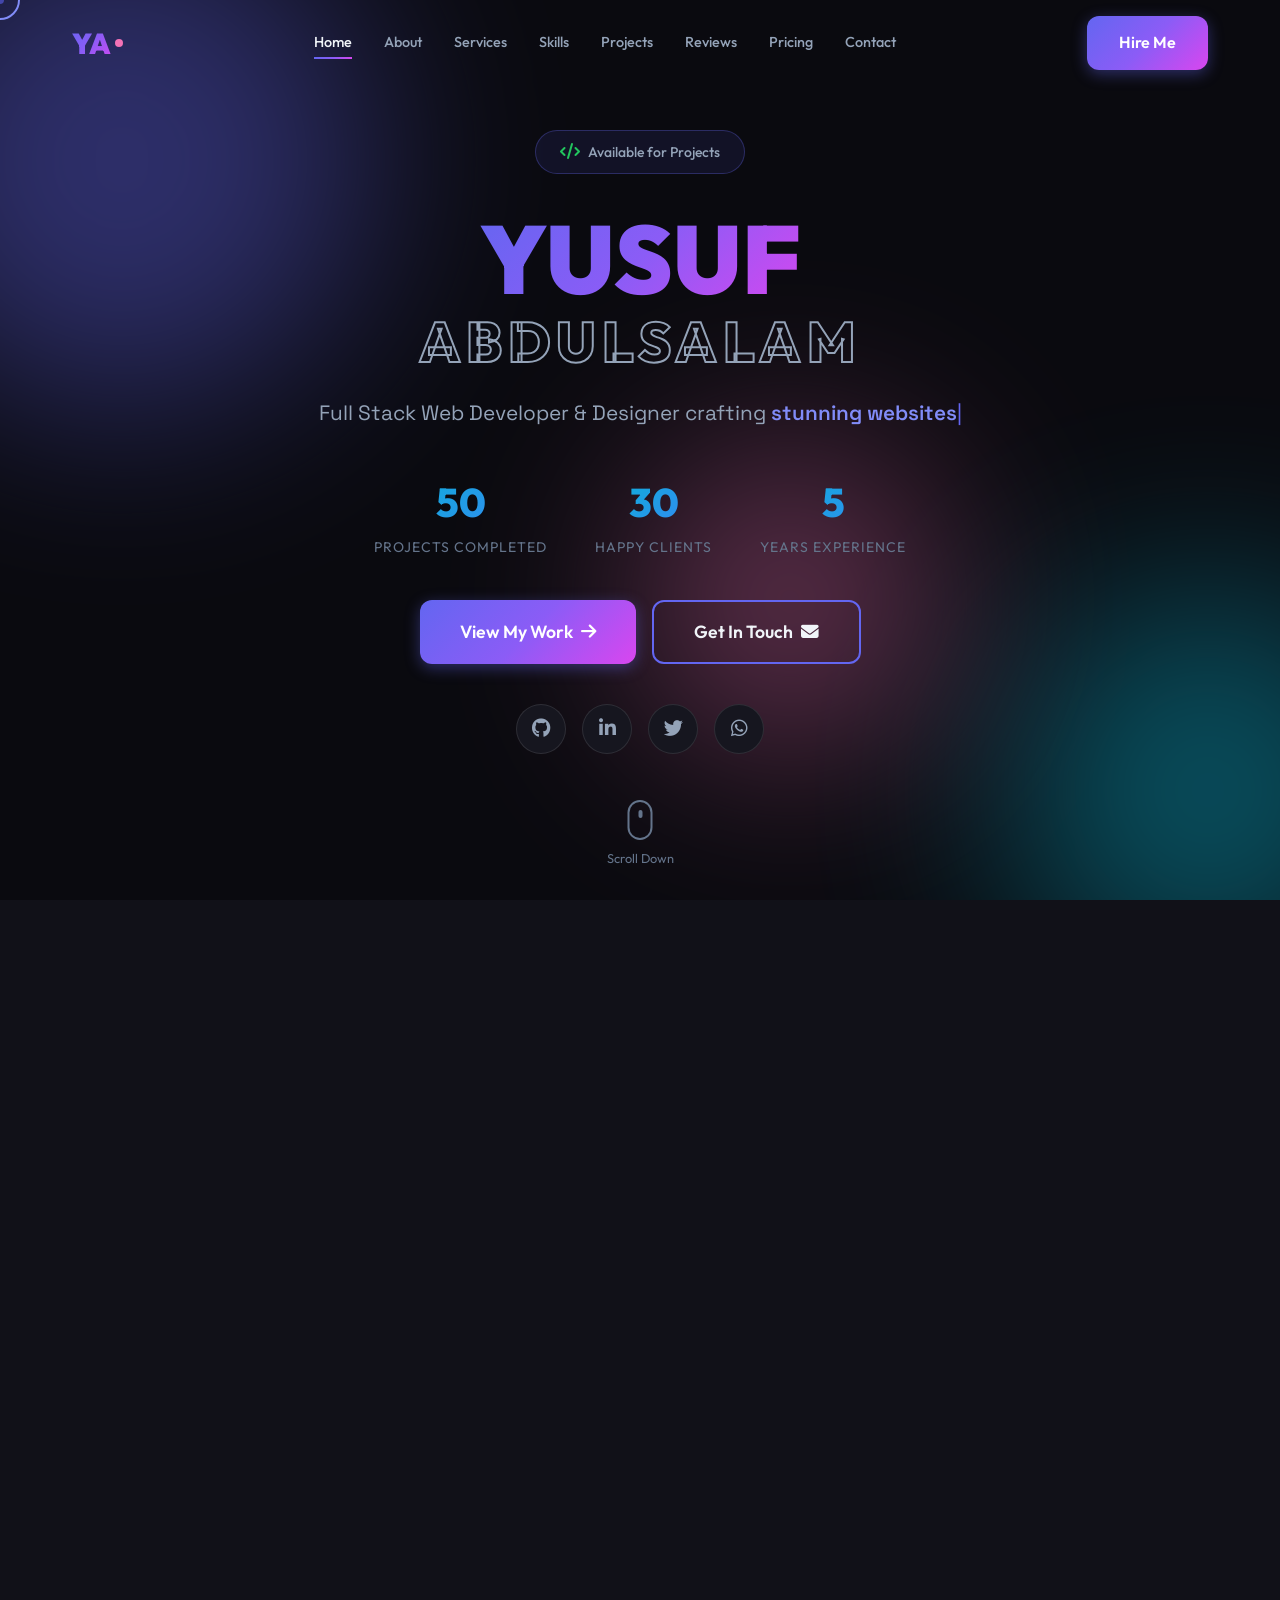
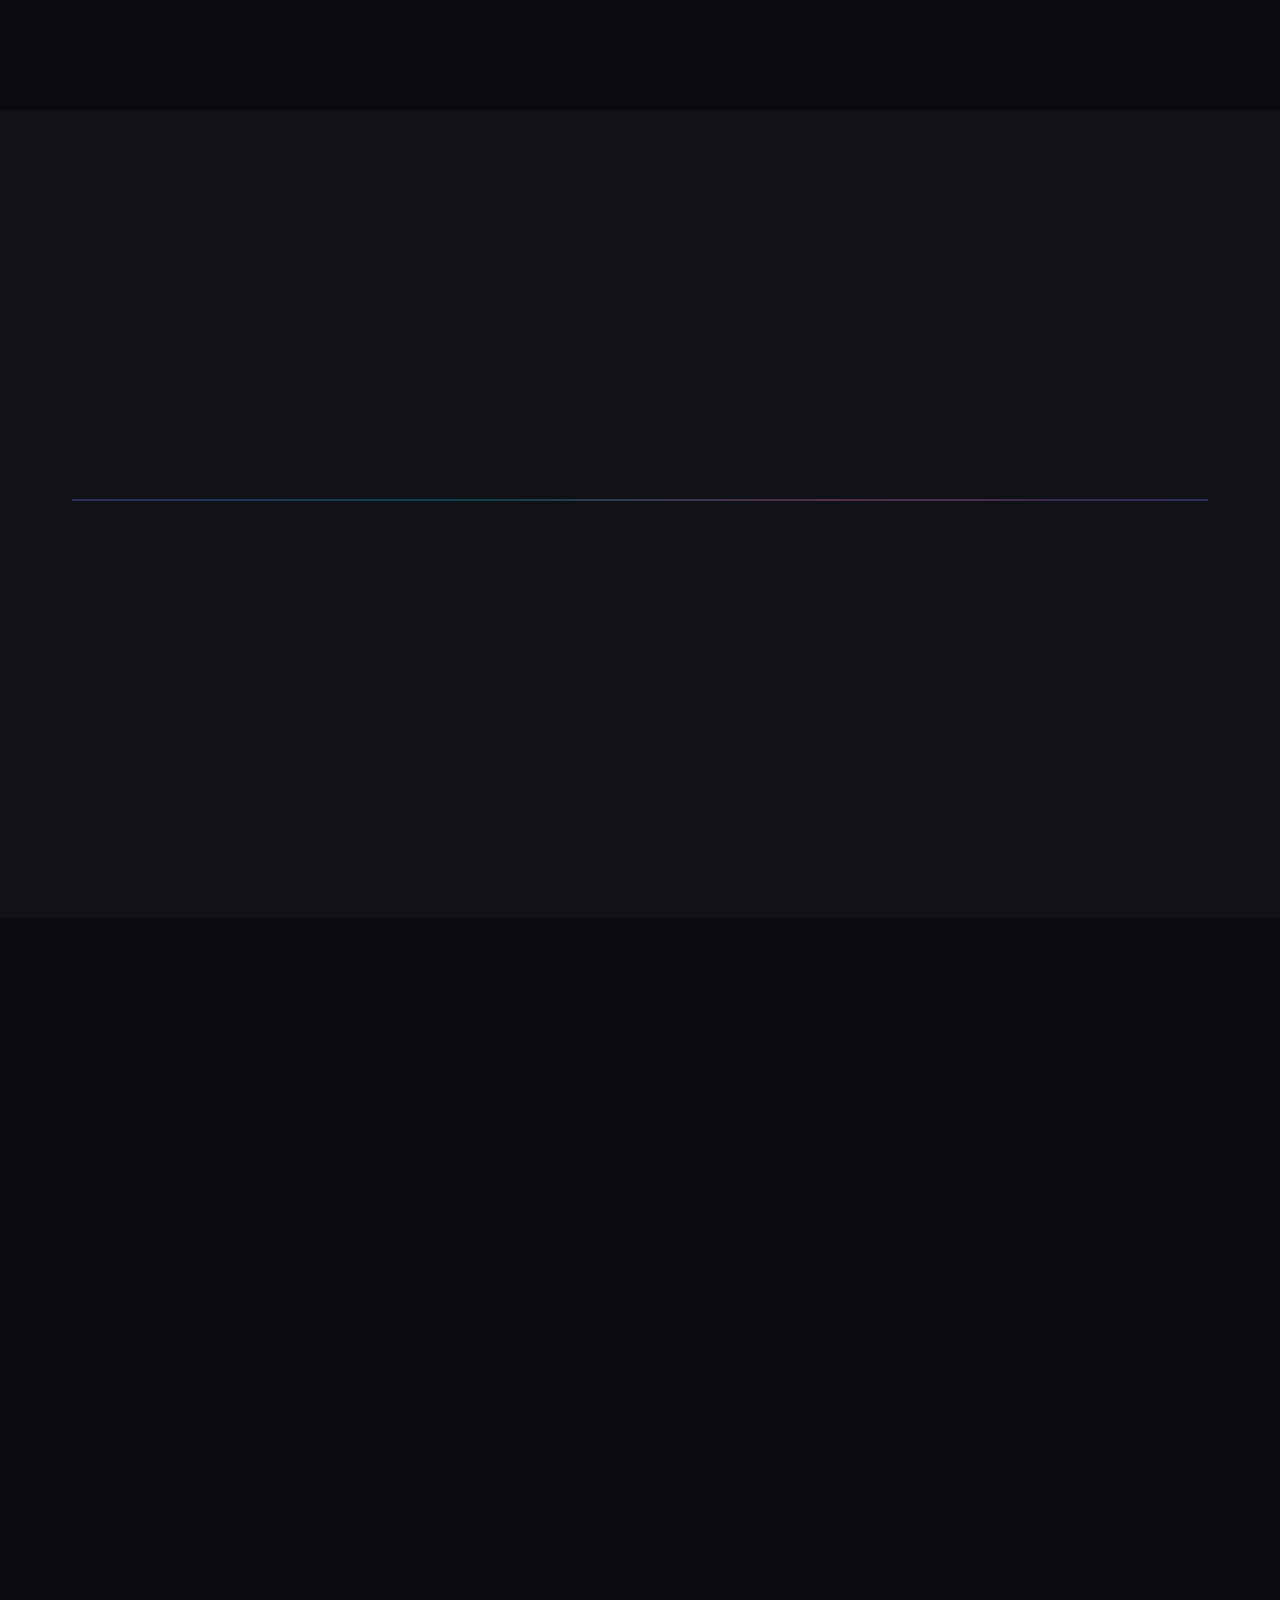
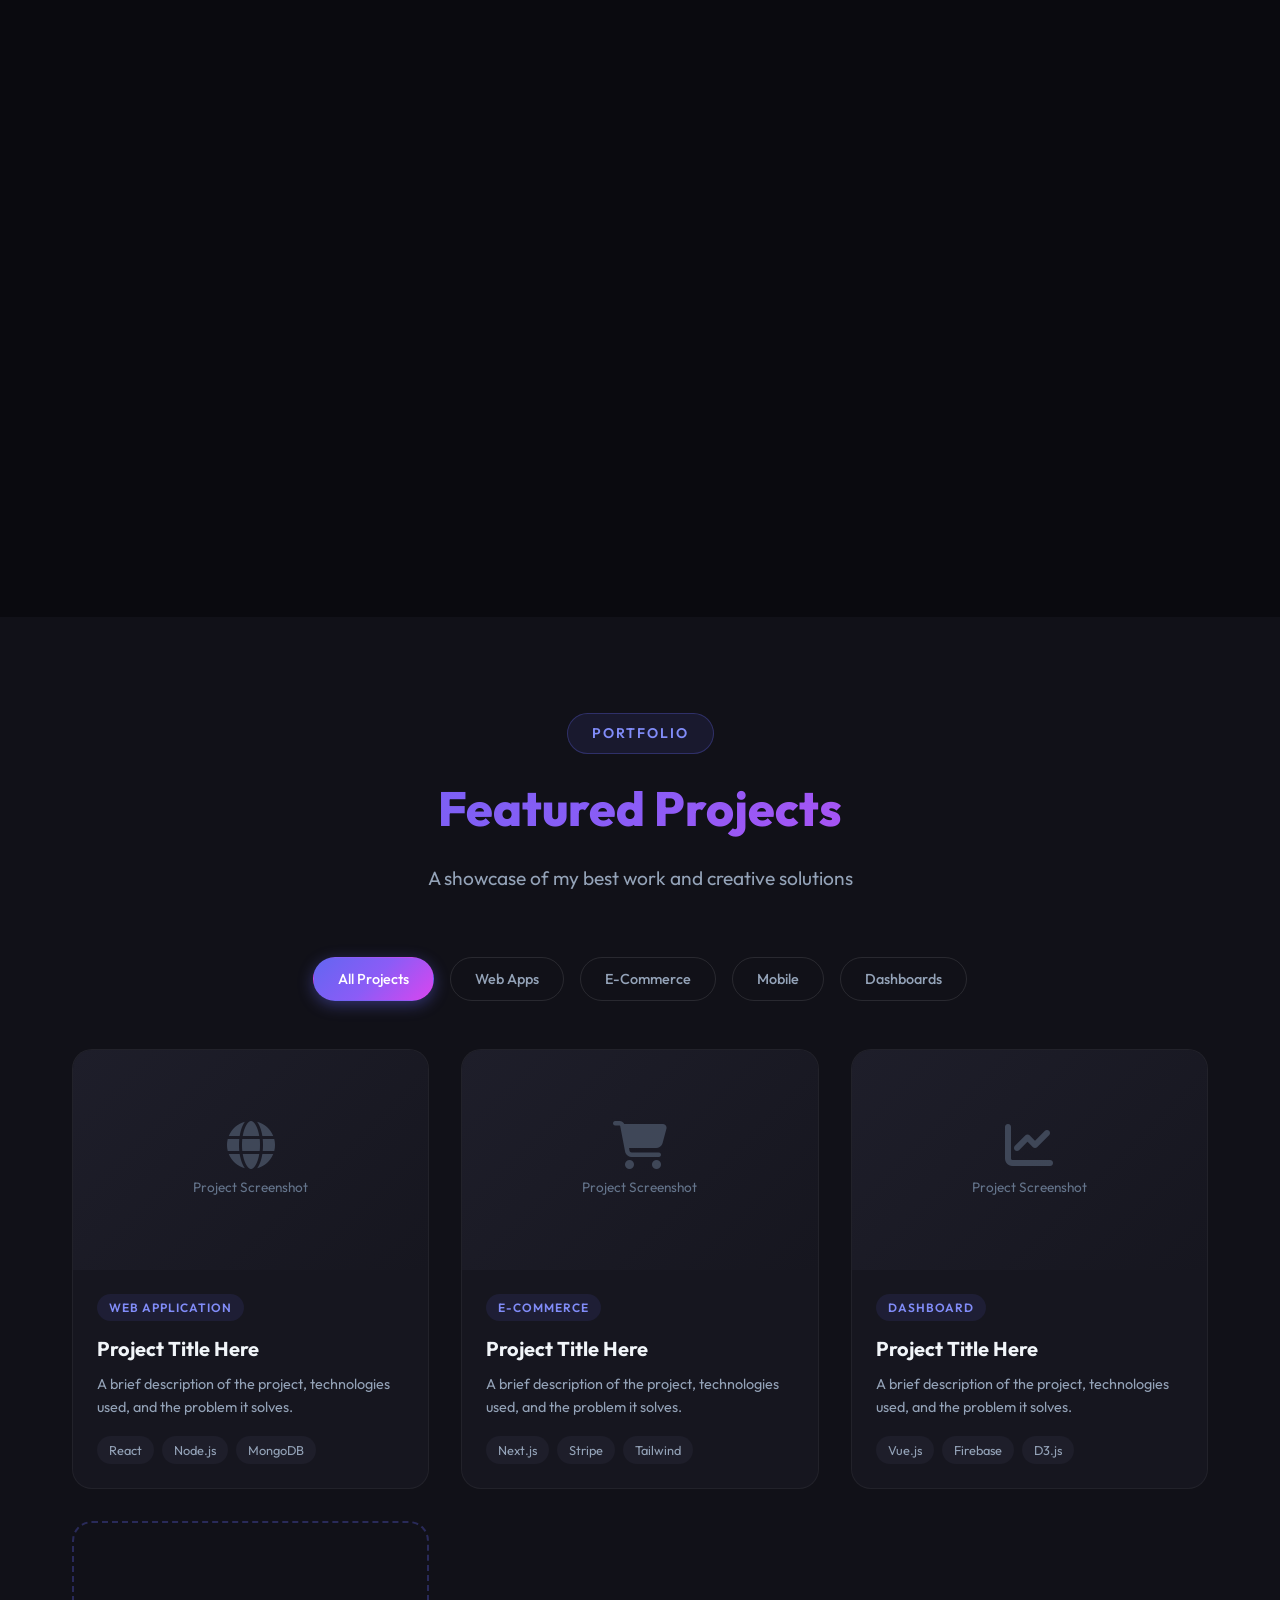
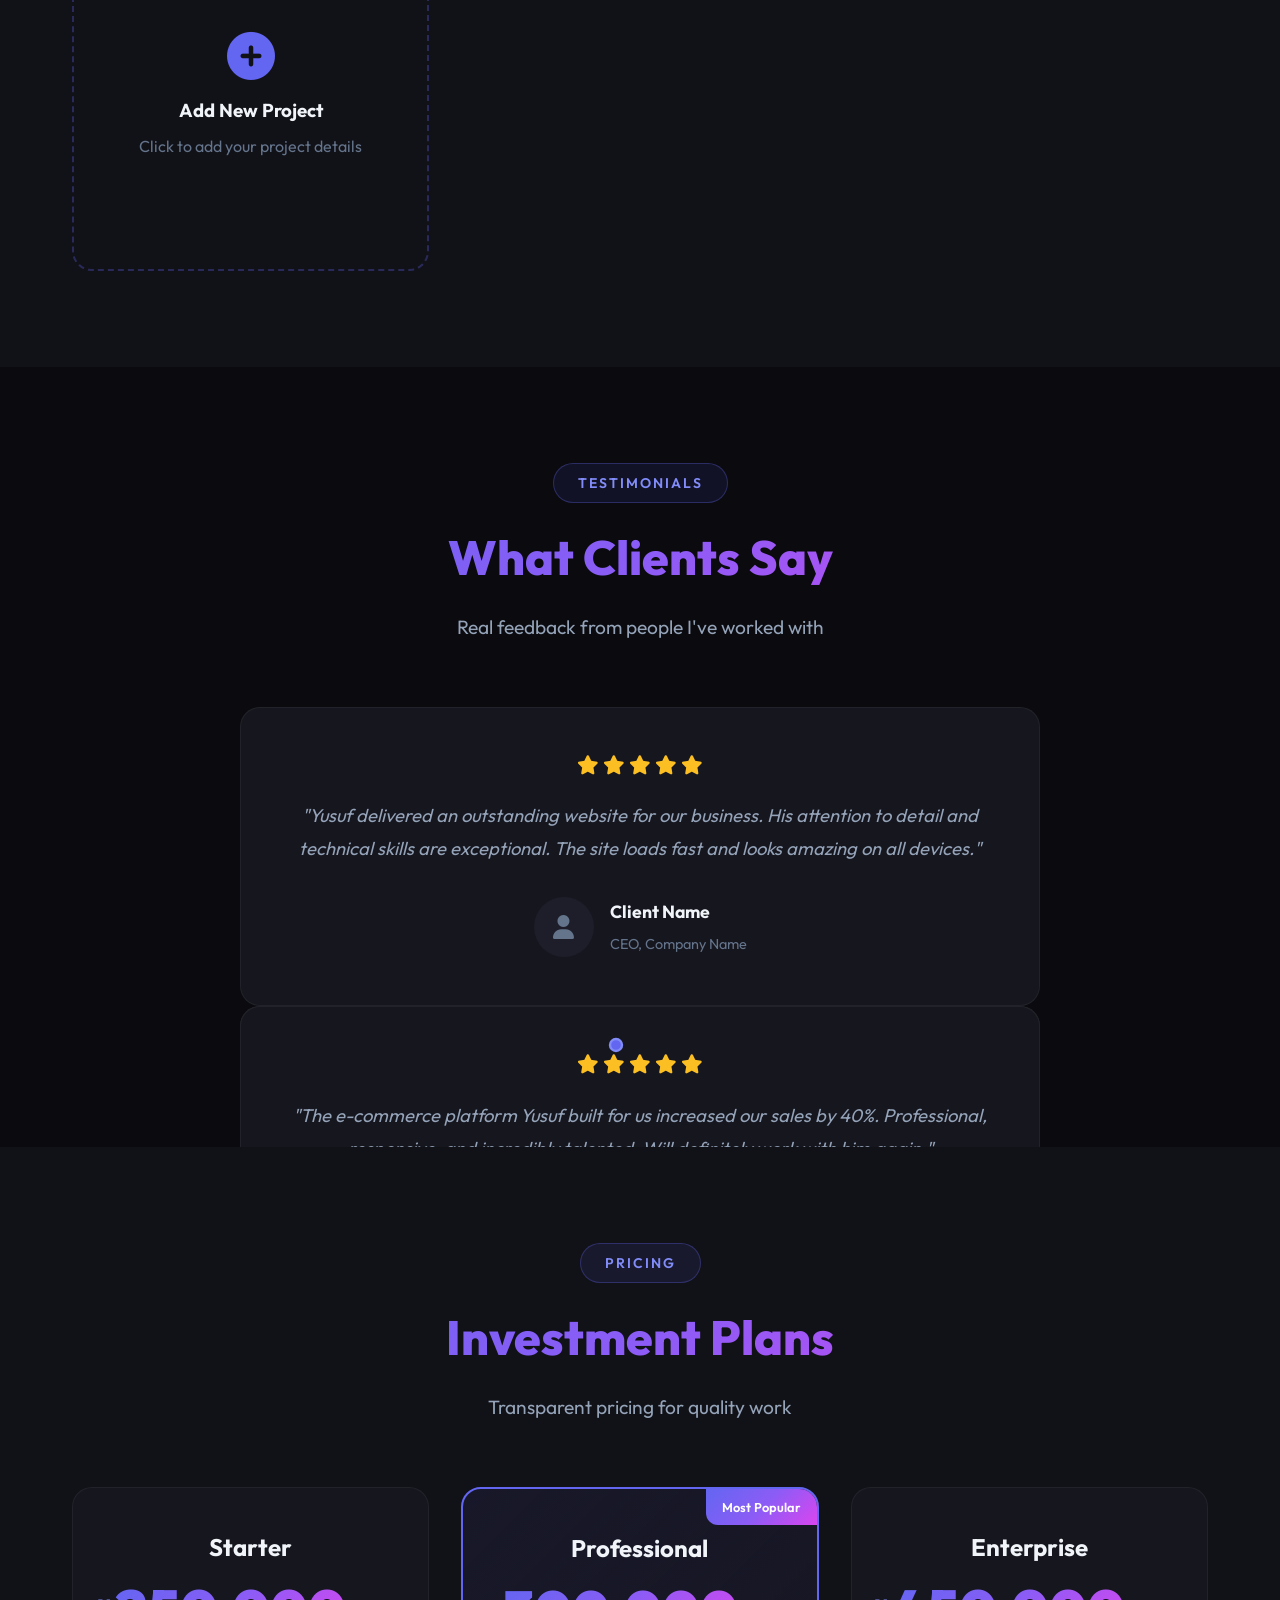
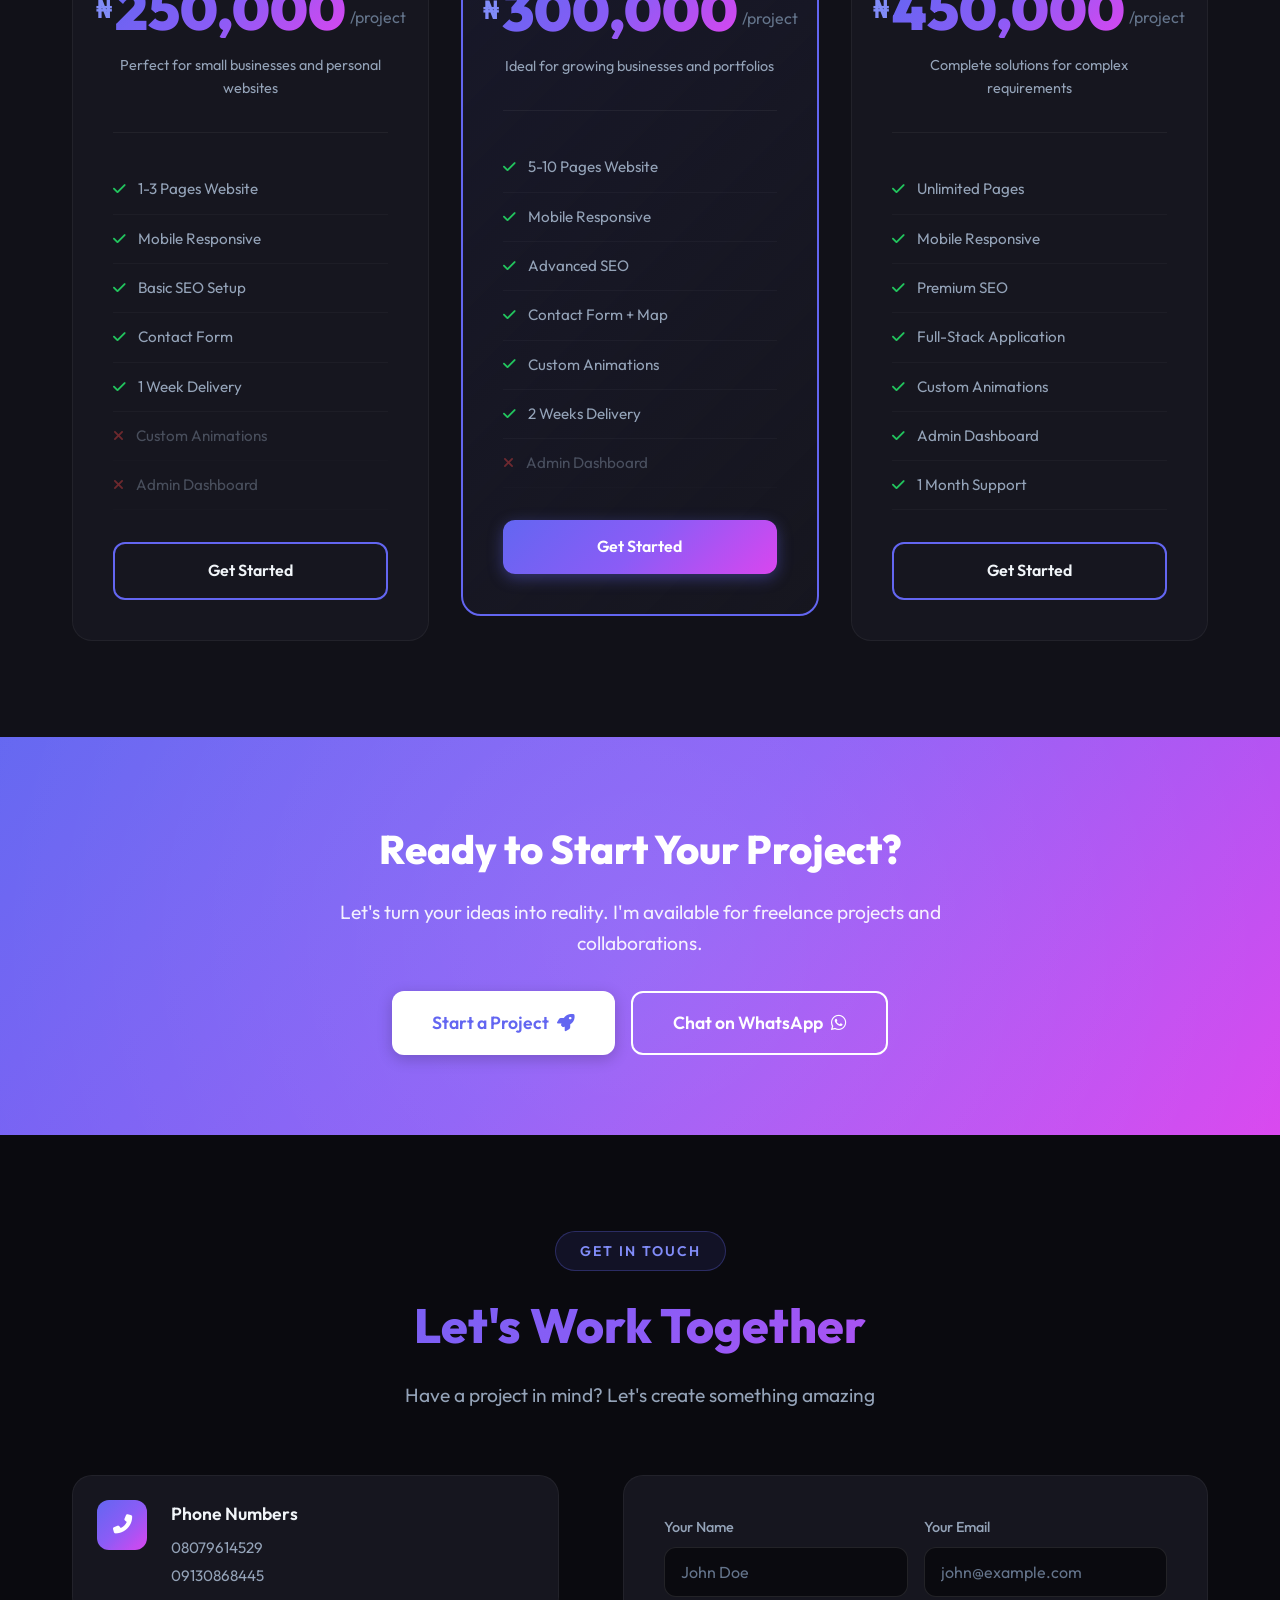
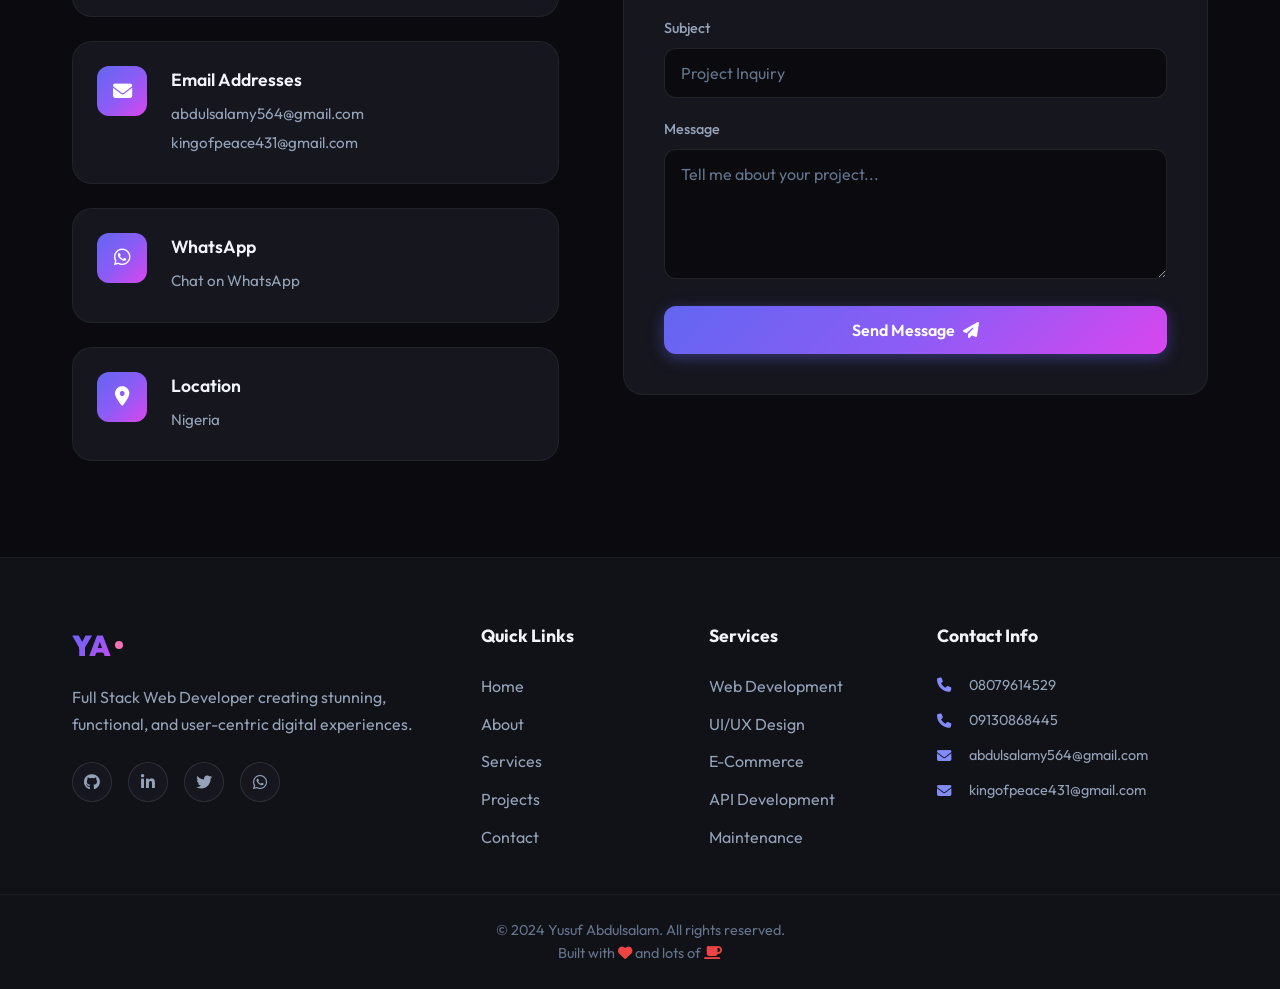
==== commit 07cd3741: "Update index.html" ====
--- a/index.html
+++ b/index.html
@@ -104,9 +104,9 @@
                 <span class="typewriter" id="typewriter"></span><span class="cursor-blink">|</span>
             </p>
             <div class="hero-stats" data-aos="fade-up" data-aos-delay="400">
-                <div class="stat-item"><span class="stat-number" data-target="50">0</span><span class="stat-label">Projects Completed</span></div>
-                <div class="stat-item"><span class="stat-number" data-target="30">0</span><span class="stat-label">Happy Clients</span></div>
-                <div class="stat-item"><span class="stat-number" data-target="5">0</span><span class="stat-label">Years Experience</span></div>
+                <div class="stat-item"><span class="stat-number" data-target="50">50</span><span class="stat-label">Projects Completed</span></div>
+                <div class="stat-item"><span class="stat-number" data-target="30">30</span><span class="stat-label">Happy Clients</span></div>
+                <div class="stat-item"><span class="stat-number" data-target="5">5</span><span class="stat-label">Years Experience</span></div>
             </div>
             <div class="hero-cta" data-aos="fade-up" data-aos-delay="500">
                 <a href="#projects" class="btn btn-primary btn-lg"><span>View My Work</span><i class="fas fa-arrow-right"></i></a>
@@ -470,7 +470,7 @@
                 <div class="pricing-card" data-aos="fade-up" data-aos-delay="0">
                     <div class="pricing-header">
                         <h3>Starter</h3>
-                        <div class="pricing-price"><span class="currency">₦</span><span class="amount">450,000</span><span class="period">/project</span></div>
+                        <div class="pricing-price"><span class="currency">₦</span><span class="amount">250,000</span><span class="period">/project</span></div>
                         <p>Perfect for small businesses and personal websites</p>
                     </div>
                     <ul class="pricing-features">
@@ -488,7 +488,7 @@
                     <div class="pricing-badge">Most Popular</div>
                     <div class="pricing-header">
                         <h3>Professional</h3>
-                        <div class="pricing-price"><span class="currency">₦</span><span class="amount">900,000</span><span class="period">/project</span></div>
+                        <div class="pricing-price"><span class="currency">₦</span><span class="amount">300,000</span><span class="period">/project</span></div>
                         <p>Ideal for growing businesses and portfolios</p>
                     </div>
                     <ul class="pricing-features">
@@ -505,7 +505,7 @@
                 <div class="pricing-card" data-aos="fade-up" data-aos-delay="200">
                     <div class="pricing-header">
                         <h3>Enterprise</h3>
-                        <div class="pricing-price"><span class="currency">₦</span><span class="amount">1,500,000</span><span class="period">/project</span></div>
+                        <div class="pricing-price"><span class="currency">₦</span><span class="amount">450,000</span><span class="period">/project</span></div>
                         <p>Complete solutions for complex requirements</p>
                     </div>
                     <ul class="pricing-features">
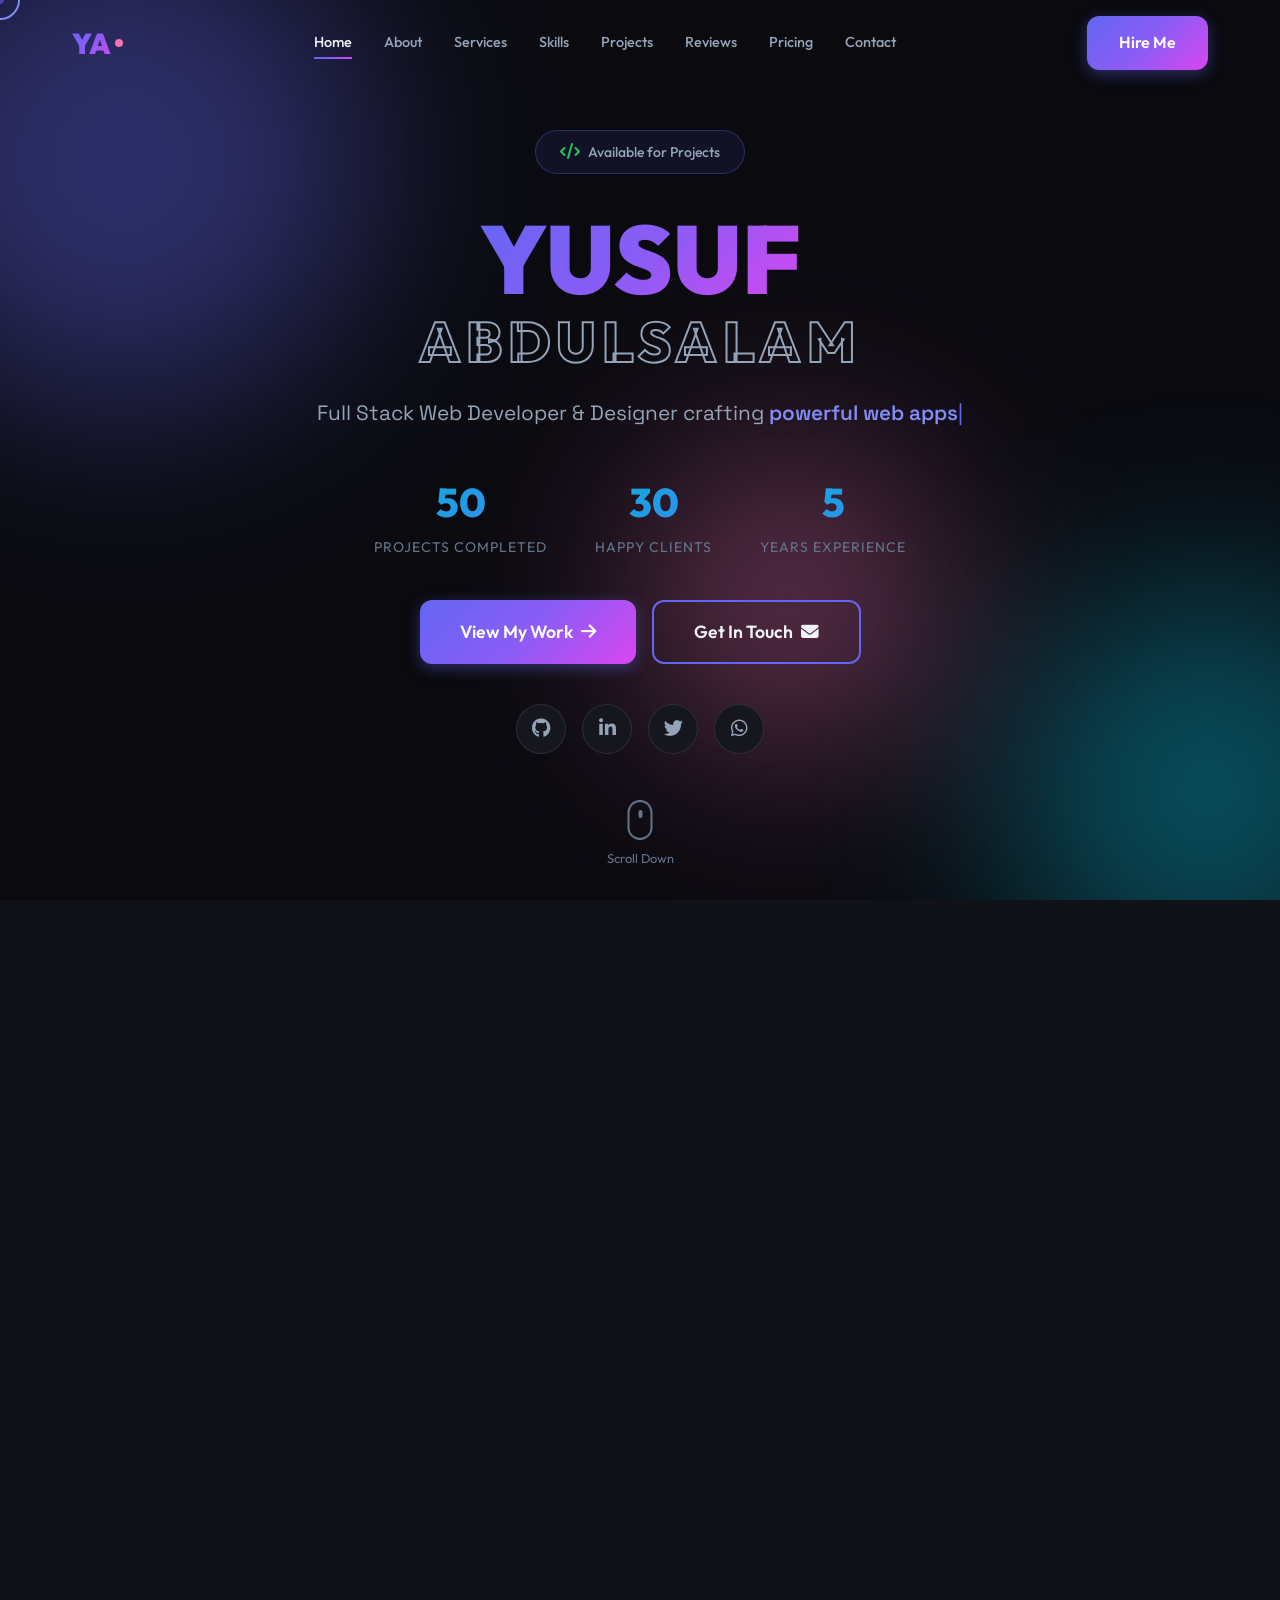
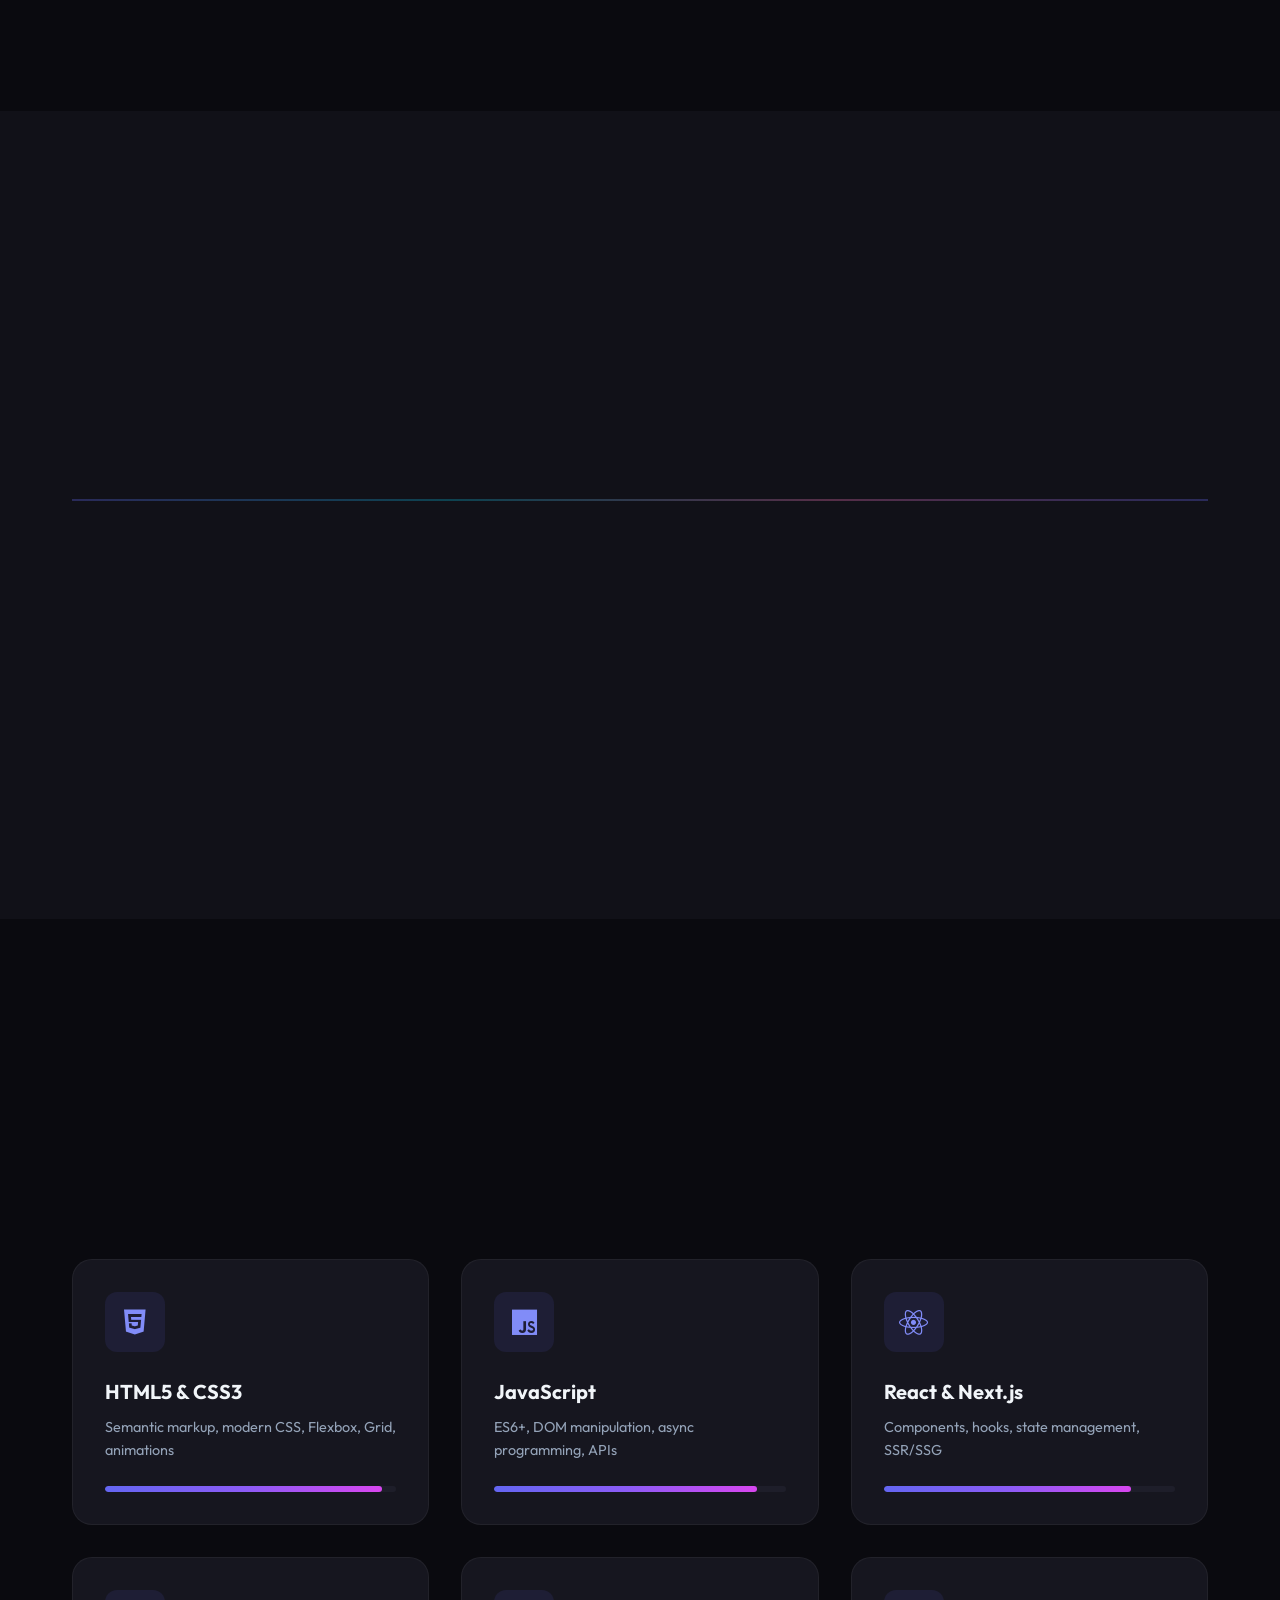
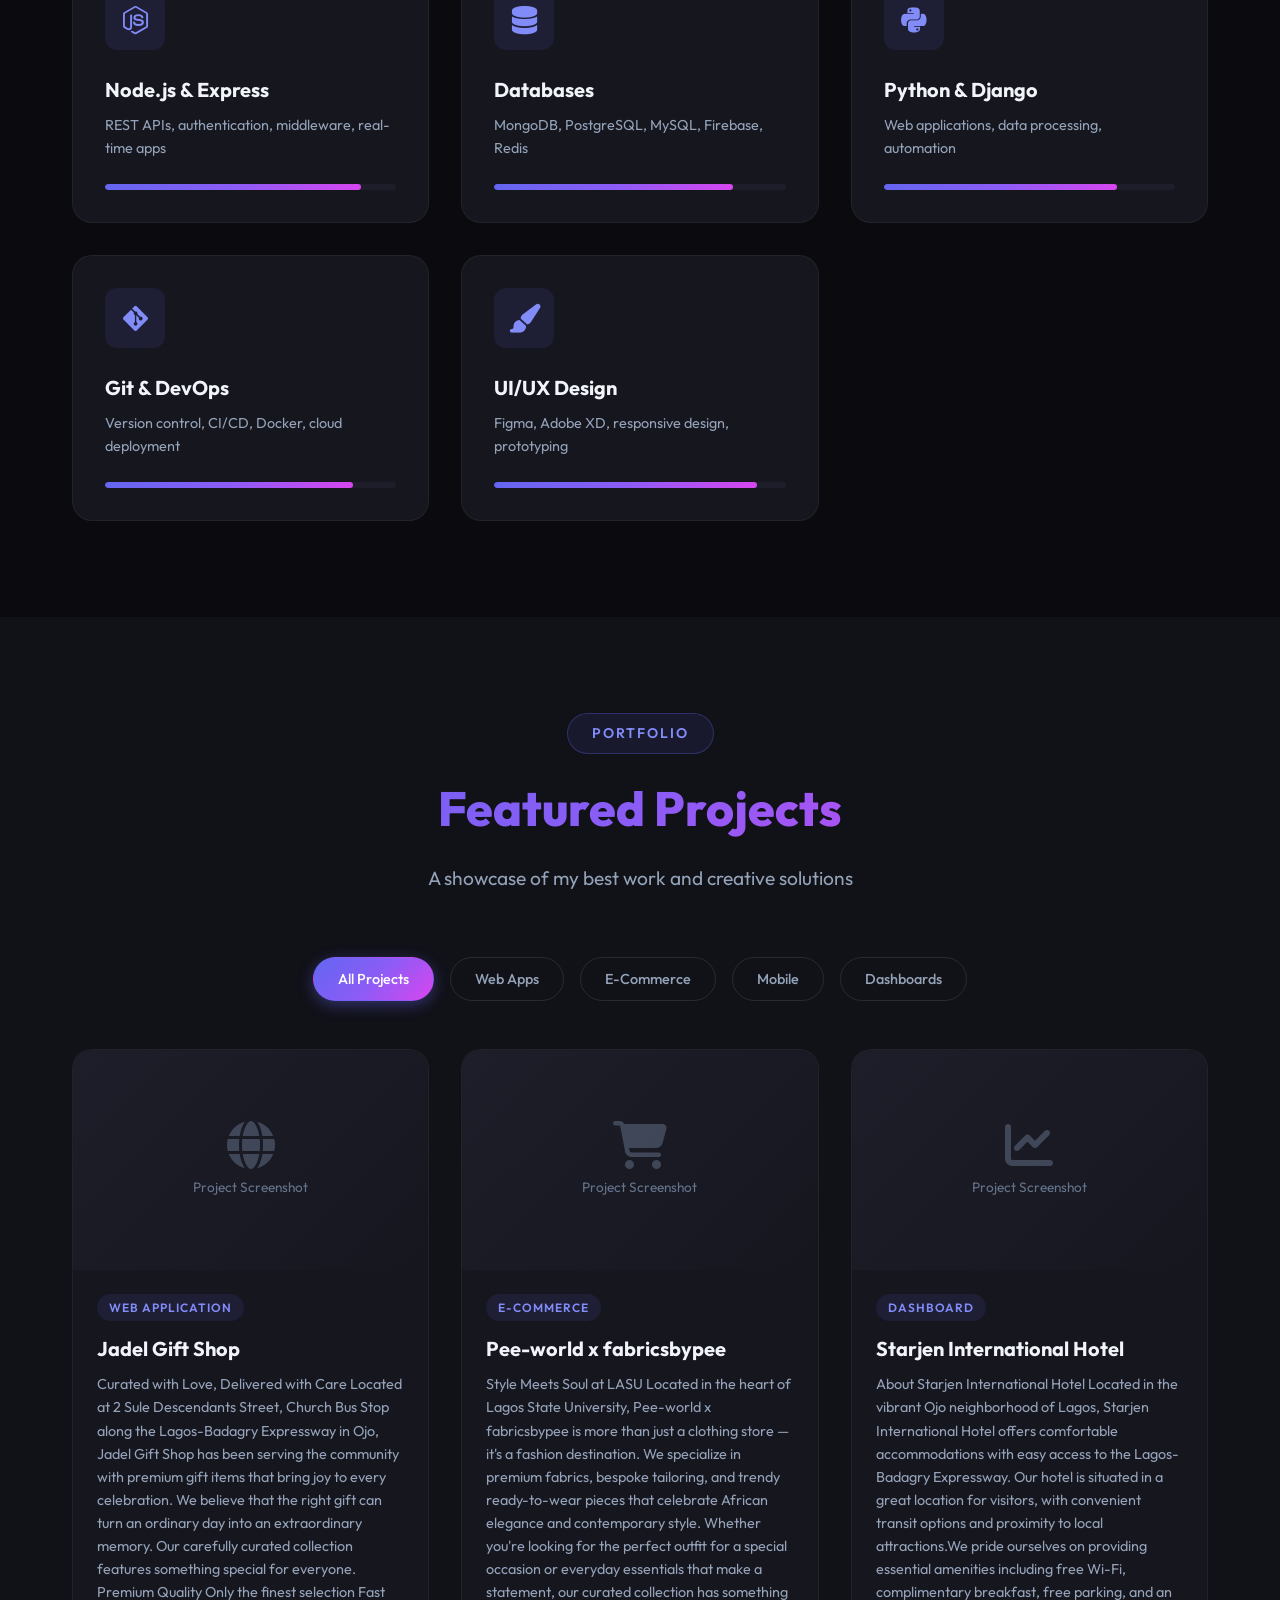
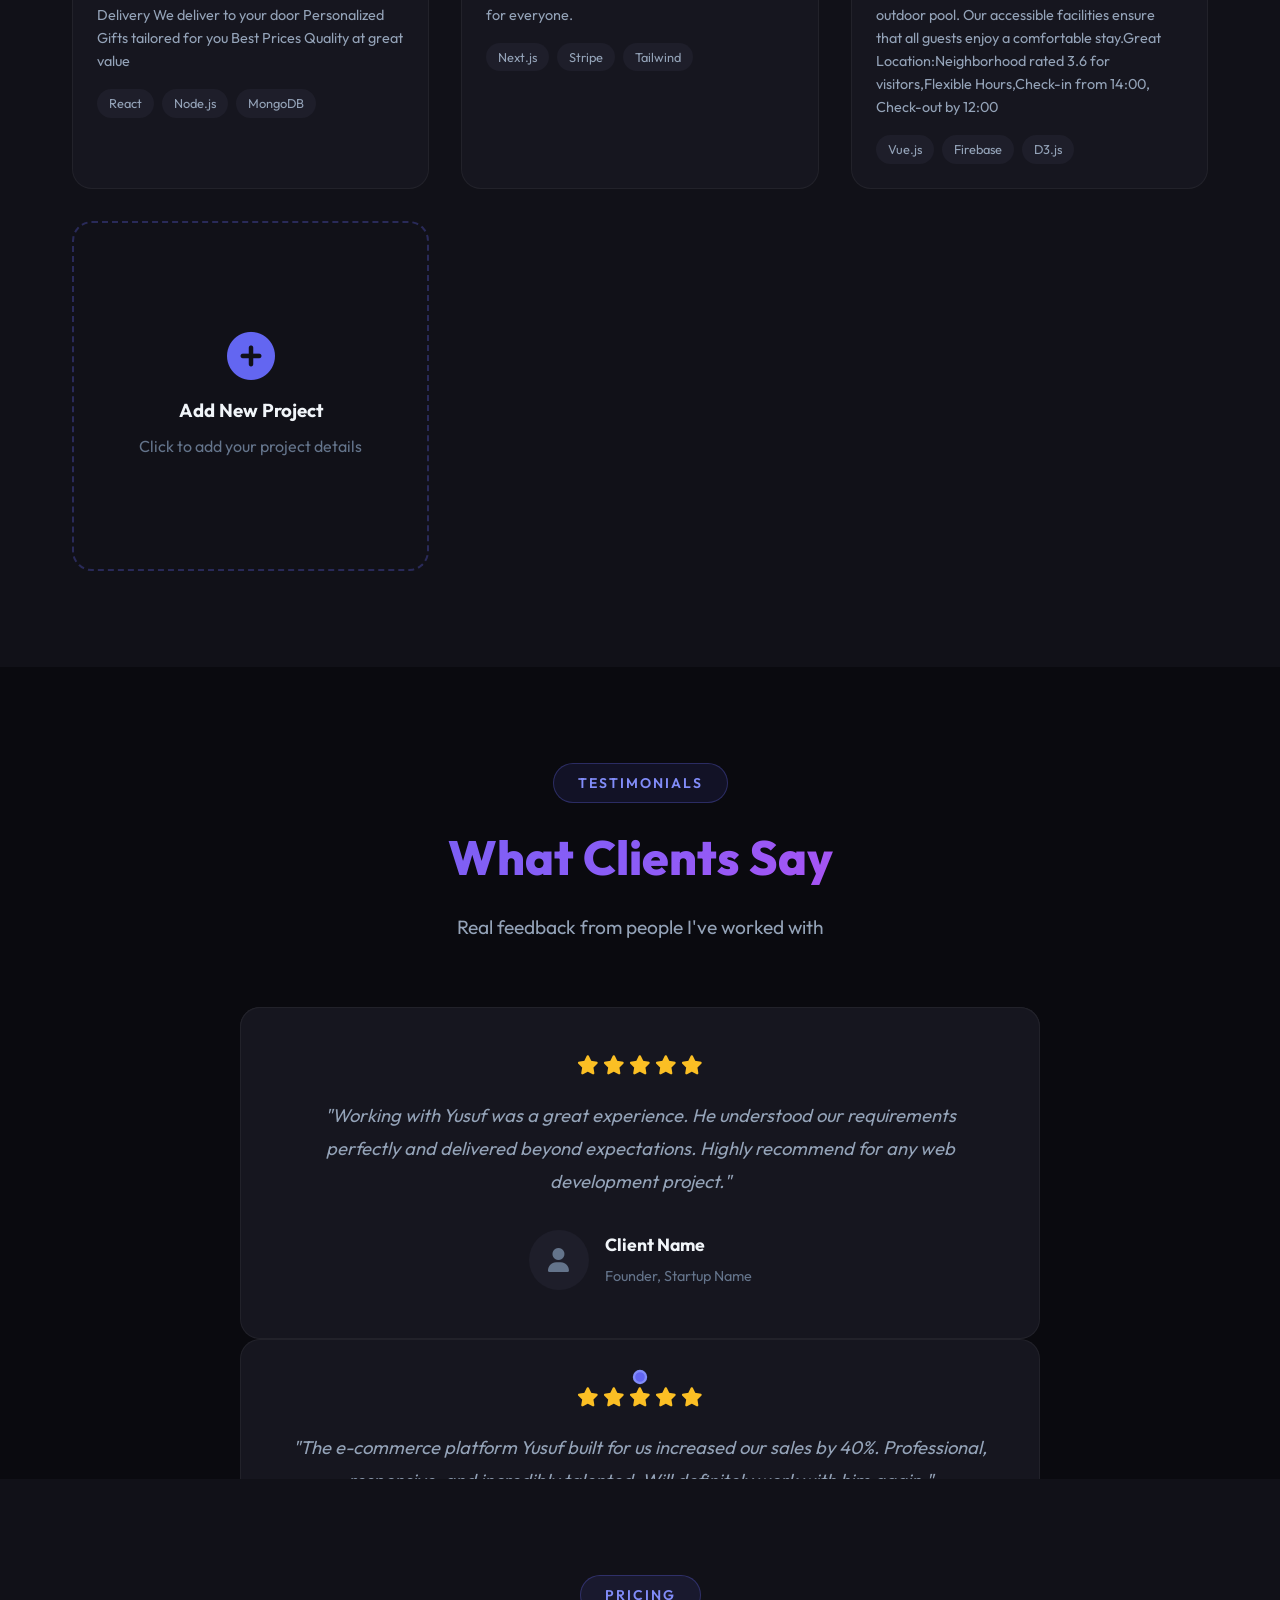
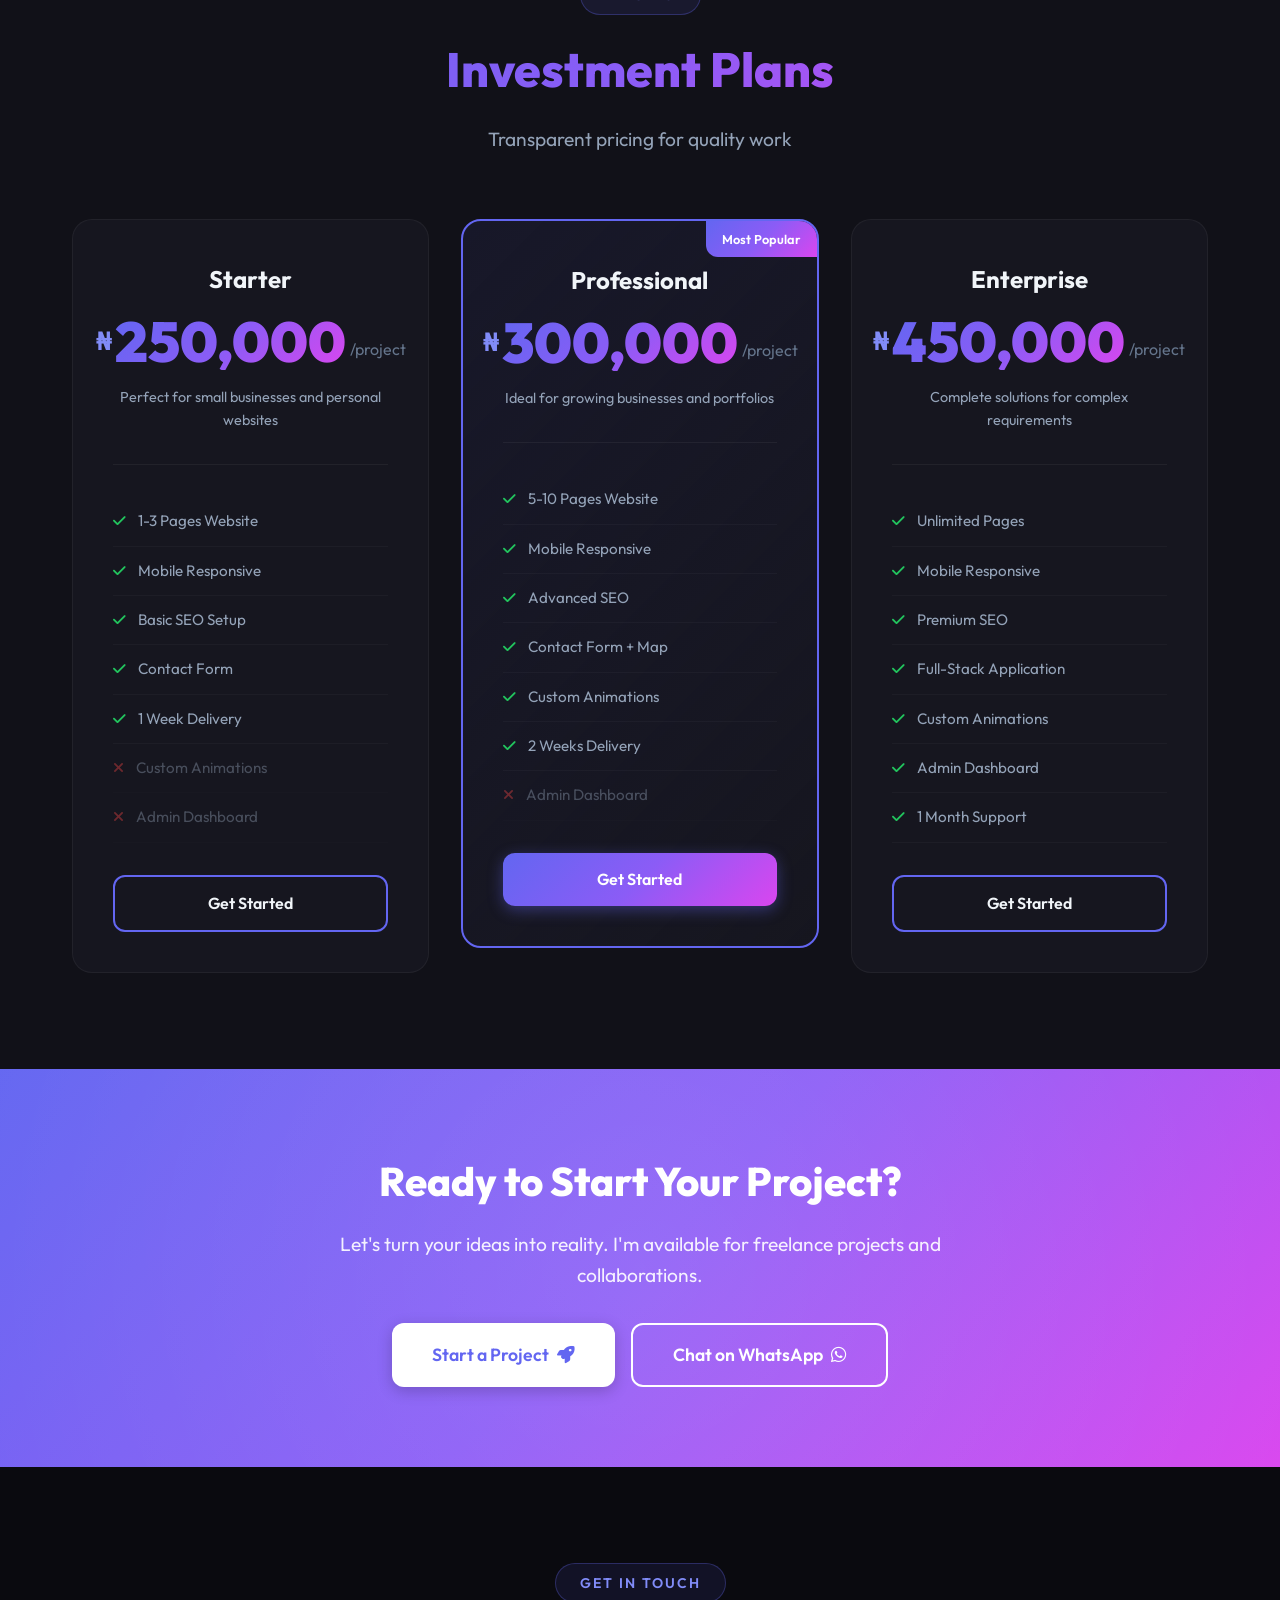
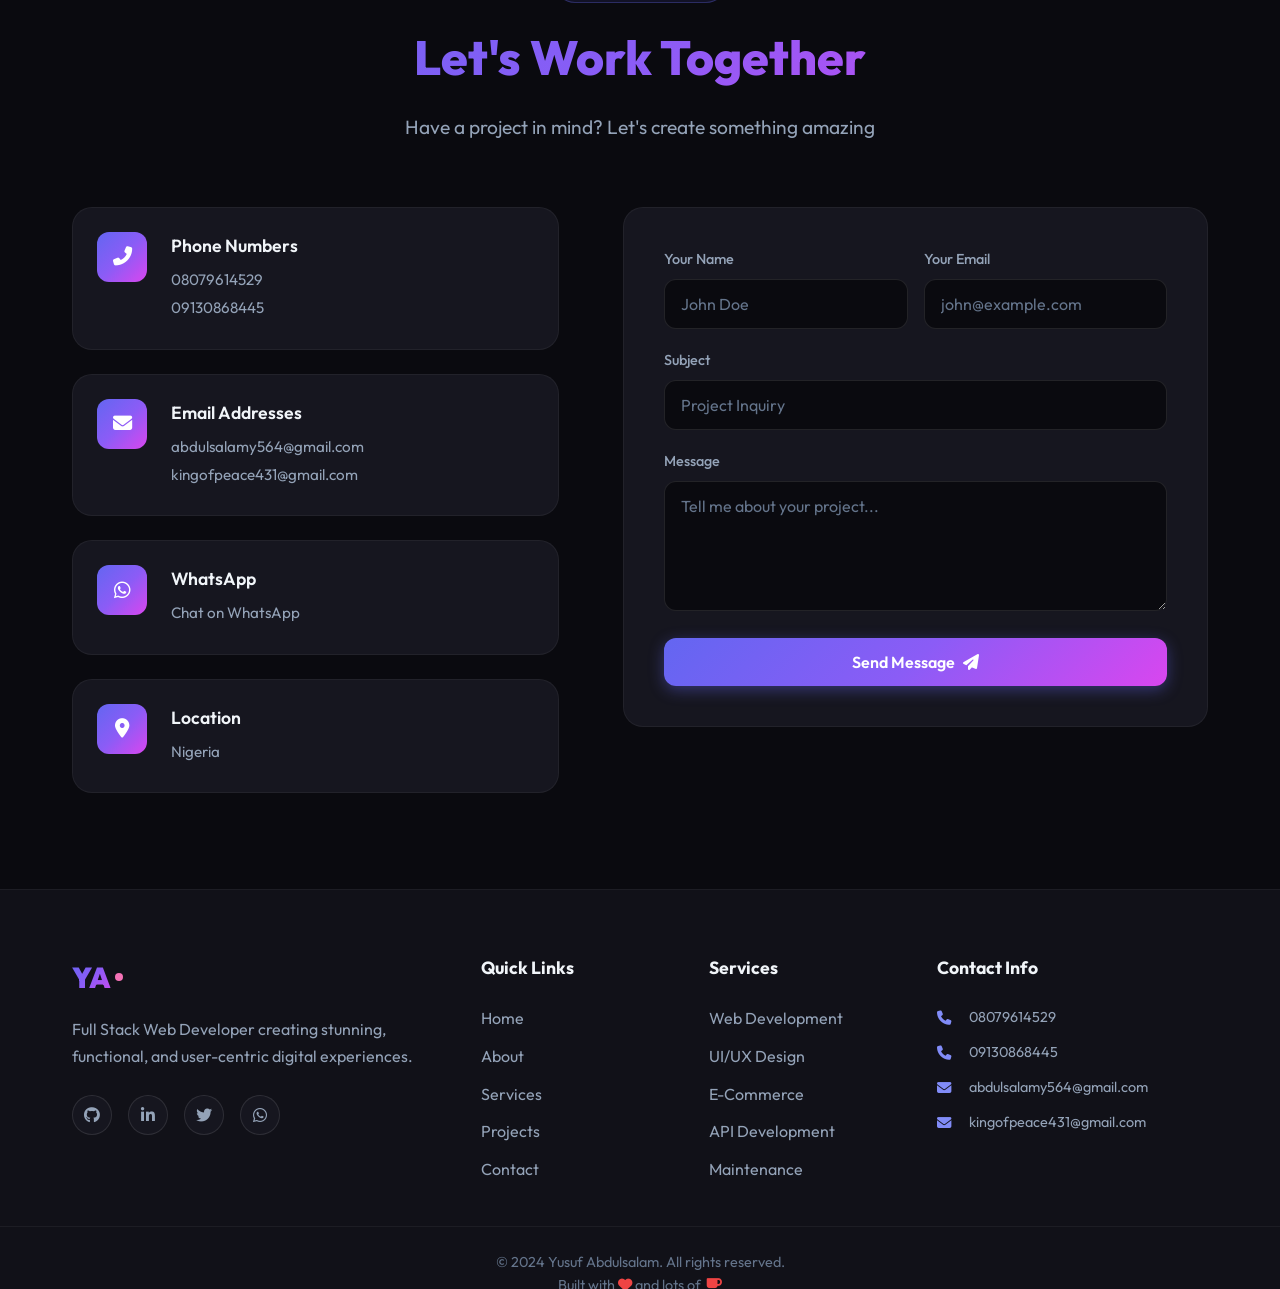
==== commit 45416d17: "Update index.html" ====
--- a/index.html
+++ b/index.html
@@ -356,15 +356,30 @@
                         <div class="project-placeholder"><i class="fas fa-globe"></i><span>Project Screenshot</span></div>
                         <div class="project-overlay">
                             <div class="project-links">
-                                <a href="#" class="project-link" title="View Live"><i class="fas fa-external-link-alt"></i></a>
+                                <a href="https://khadijat321.github.io/Jadel-Gift-Shop/" class="project-link" title="View Live"><i class="fas fa-external-link-alt"></i></a>
                                 <a href="#" class="project-link" title="View Code"><i class="fab fa-github"></i></a>
                             </div>
                         </div>
                     </div>
                     <div class="project-info">
                         <span class="project-tag">Web Application</span>
-                        <h3>Project Title Here</h3>
-                        <p>A brief description of the project, technologies used, and the problem it solves.</p>
+                        <h3>Jadel Gift Shop</h3>
+                        <p>Curated with Love, Delivered with Care
+Located at 2 Sule Descendants Street, Church Bus Stop along the Lagos-Badagry Expressway in Ojo, Jadel Gift Shop has been serving the community with premium gift items that bring joy to every celebration.
+
+We believe that the right gift can turn an ordinary day into an extraordinary memory. Our carefully curated collection features something special for everyone.
+
+Premium Quality
+Only the finest selection
+
+Fast Delivery
+We deliver to your door
+
+Personalized
+Gifts tailored for you
+
+Best Prices
+Quality at great value</p>
                         <div class="project-tech"><span>React</span><span>Node.js</span><span>MongoDB</span></div>
                     </div>
                 </div>
@@ -373,15 +388,18 @@
                         <div class="project-placeholder"><i class="fas fa-shopping-cart"></i><span>Project Screenshot</span></div>
                         <div class="project-overlay">
                             <div class="project-links">
-                                <a href="#" class="project-link" title="View Live"><i class="fas fa-external-link-alt"></i></a>
+                                <a href="https://khadijat321.github.io/Pee-world-x-fabricsbypee/" class="project-link" title="View Live"><i class="fas fa-external-link-alt"></i></a>
                                 <a href="#" class="project-link" title="View Code"><i class="fab fa-github"></i></a>
                             </div>
                         </div>
                     </div>
                     <div class="project-info">
                         <span class="project-tag">E-Commerce</span>
-                        <h3>Project Title Here</h3>
-                        <p>A brief description of the project, technologies used, and the problem it solves.</p>
+                        <h3>Pee-world x fabricsbypee</h3>
+                        <p>Style Meets Soul at LASU
+Located in the heart of Lagos State University, Pee-world x fabricsbypee is more than just a clothing store — it's a fashion destination. We specialize in premium fabrics, bespoke tailoring, and trendy ready-to-wear pieces that celebrate African elegance and contemporary style.
+
+Whether you're looking for the perfect outfit for a special occasion or everyday essentials that make a statement, our curated collection has something for everyone.</p>
                         <div class="project-tech"><span>Next.js</span><span>Stripe</span><span>Tailwind</span></div>
                     </div>
                 </div>
@@ -390,15 +408,15 @@
                         <div class="project-placeholder"><i class="fas fa-chart-line"></i><span>Project Screenshot</span></div>
                         <div class="project-overlay">
                             <div class="project-links">
-                                <a href="#" class="project-link" title="View Live"><i class="fas fa-external-link-alt"></i></a>
+                                <a href="https://khadijat321.github.io/Starjen-International-Hotel/" class="project-link" title="View Live"><i class="fas fa-external-link-alt"></i></a>
                                 <a href="#" class="project-link" title="View Code"><i class="fab fa-github"></i></a>
                             </div>
                         </div>
                     </div>
                     <div class="project-info">
                         <span class="project-tag">Dashboard</span>
-                        <h3>Project Title Here</h3>
-                        <p>A brief description of the project, technologies used, and the problem it solves.</p>
+                        <h3>Starjen International Hotel</h3>
+                        <p>About Starjen International Hotel Located in the vibrant Ojo neighborhood of Lagos, Starjen International Hotel offers comfortable accommodations with easy access to the Lagos-Badagry Expressway. Our hotel is situated in a great location for visitors, with convenient transit options and proximity to local attractions.We pride ourselves on providing essential amenities including free Wi-Fi, complimentary breakfast, free parking, and an outdoor pool. Our accessible facilities ensure that all guests enjoy a comfortable stay.Great Location:Neighborhood rated 3.6 for visitors,Flexible Hours,Check-in from 14:00, Check-out by 12:00</p>
                         <div class="project-tech"><span>Vue.js</span><span>Firebase</span><span>D3.js</span></div>
                     </div>
                 </div>
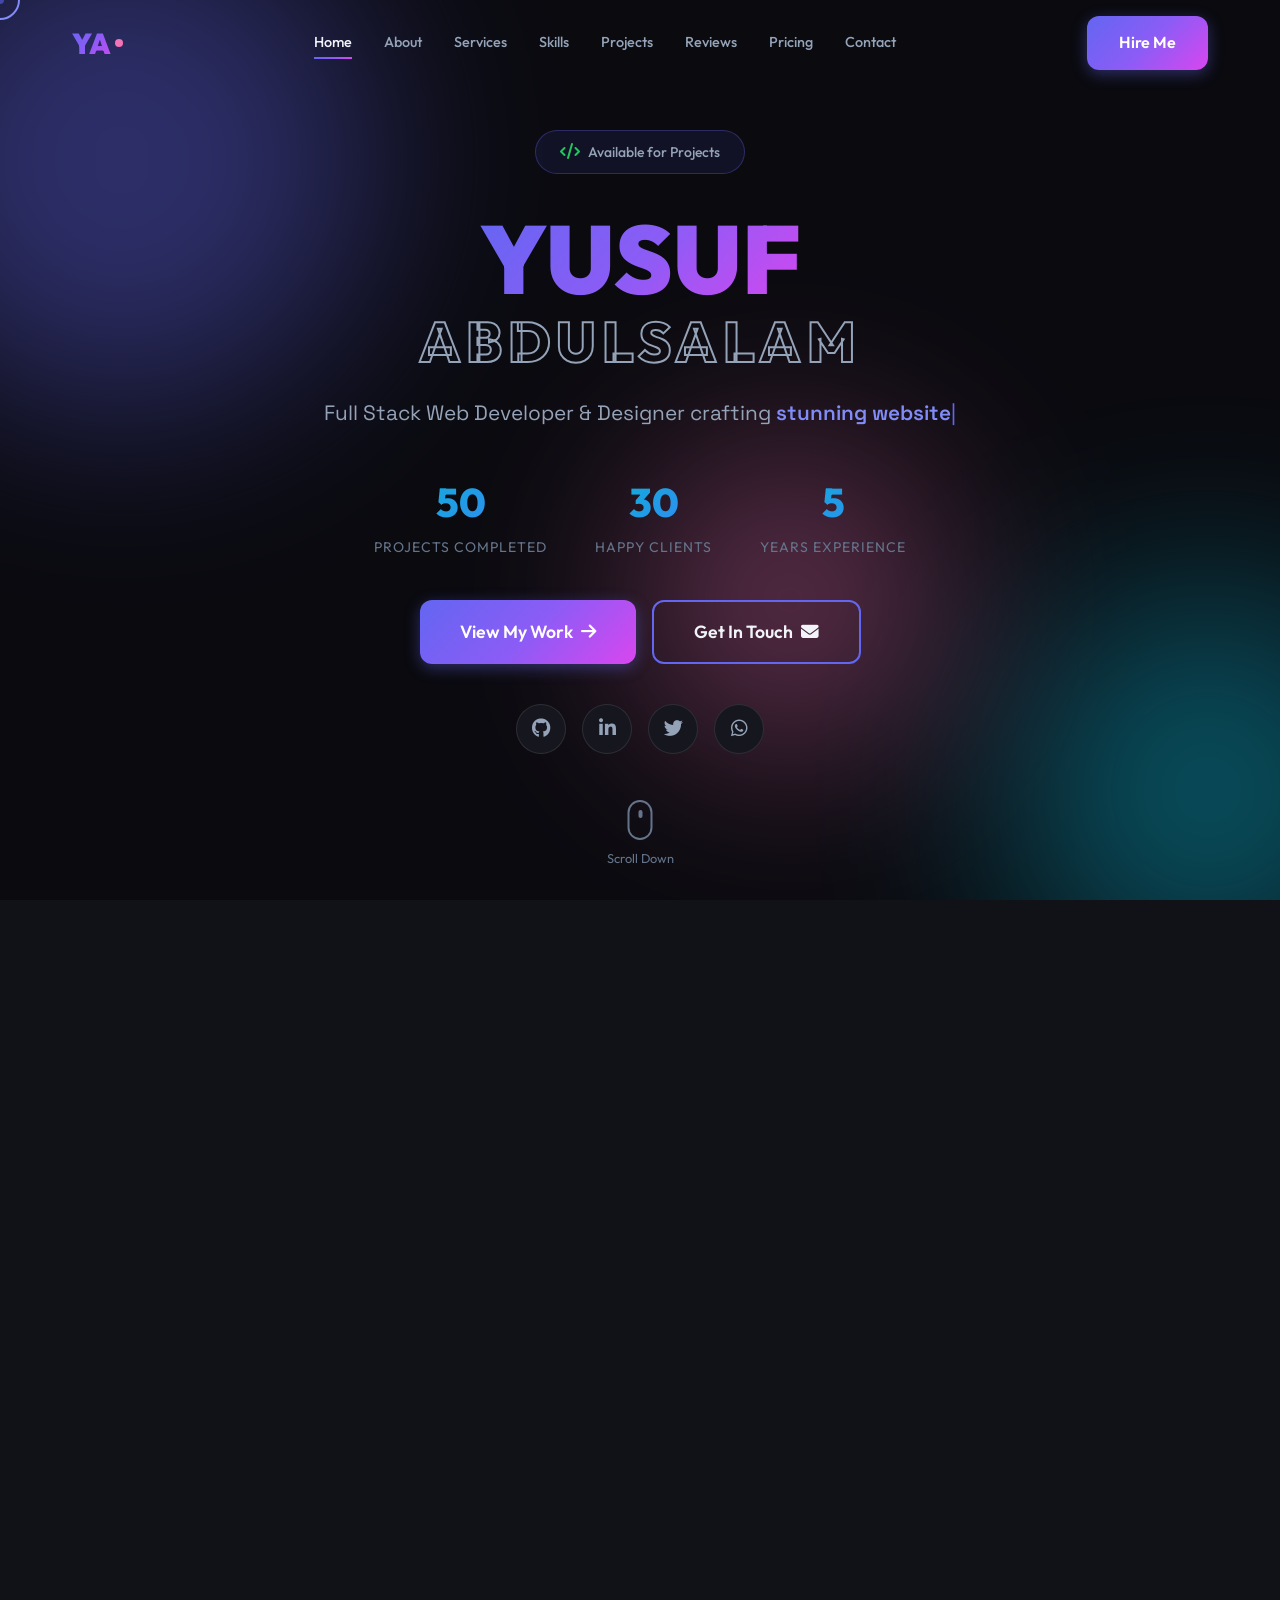
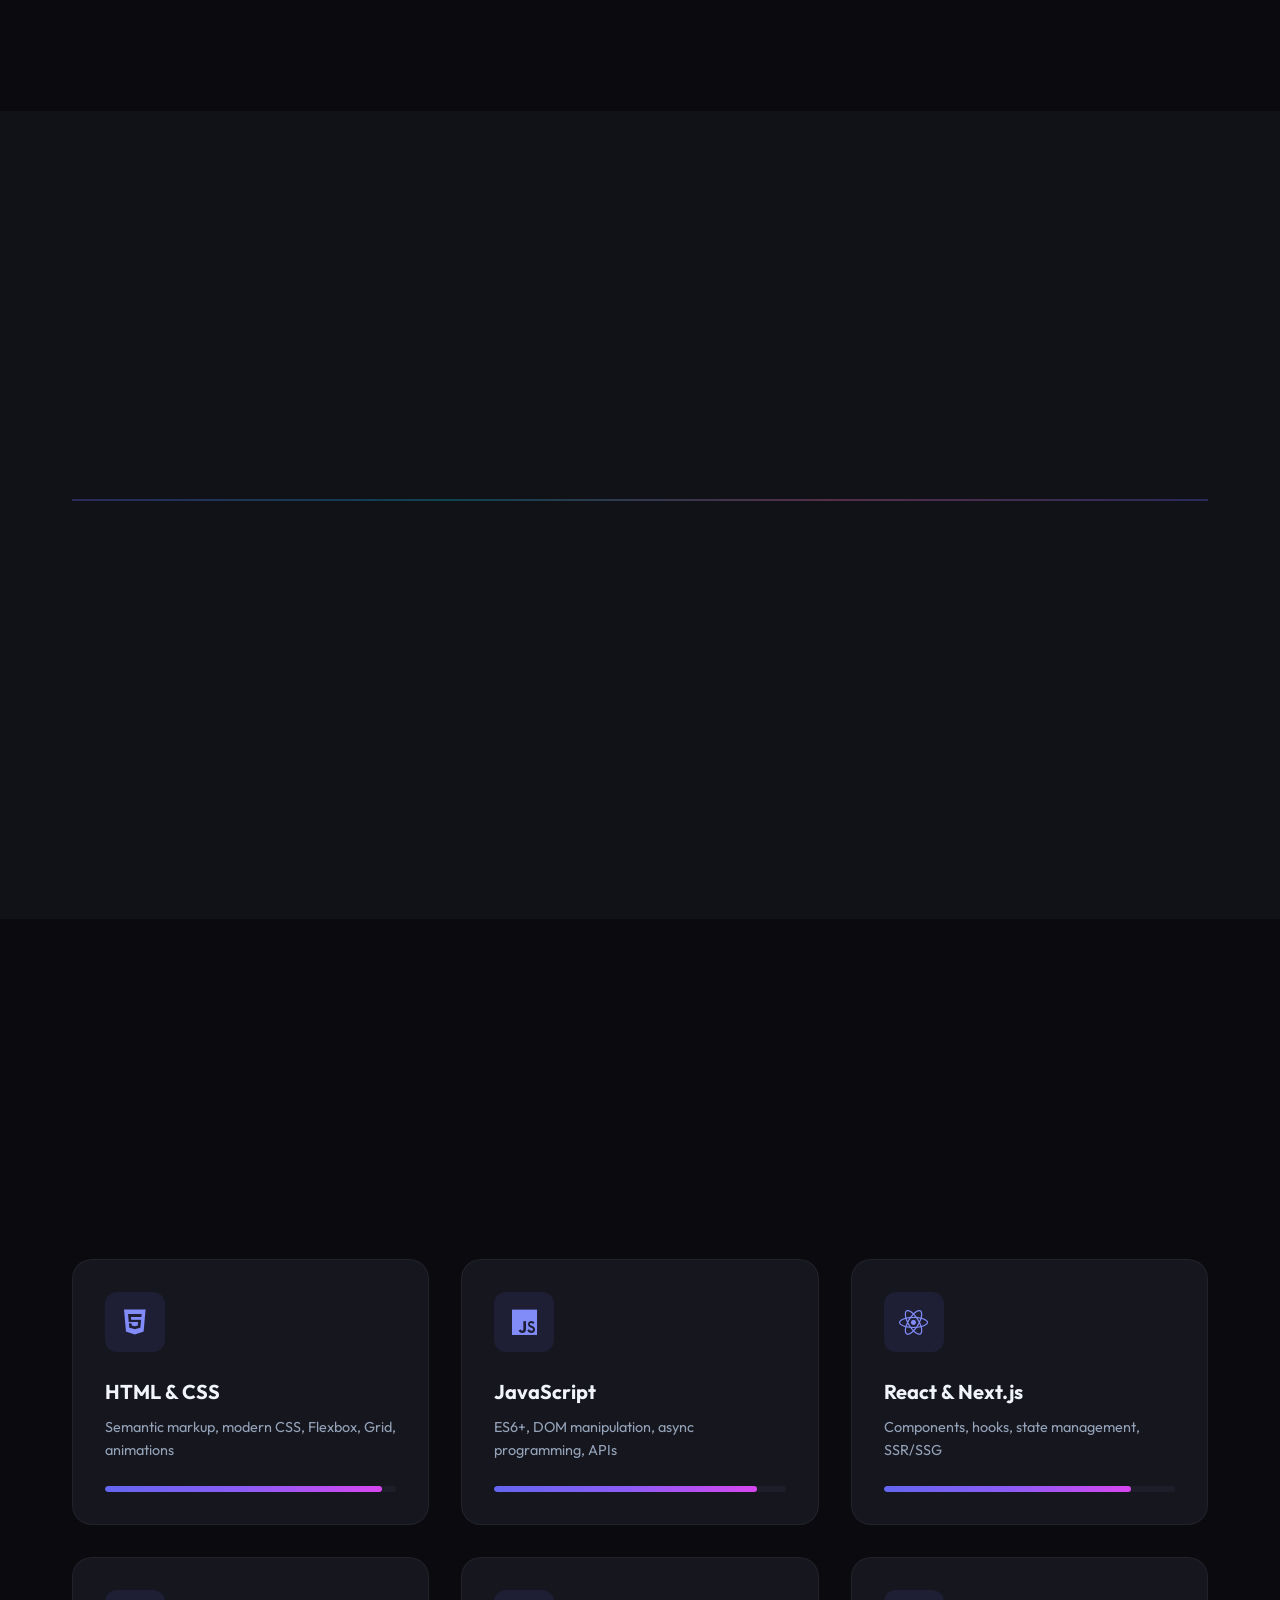
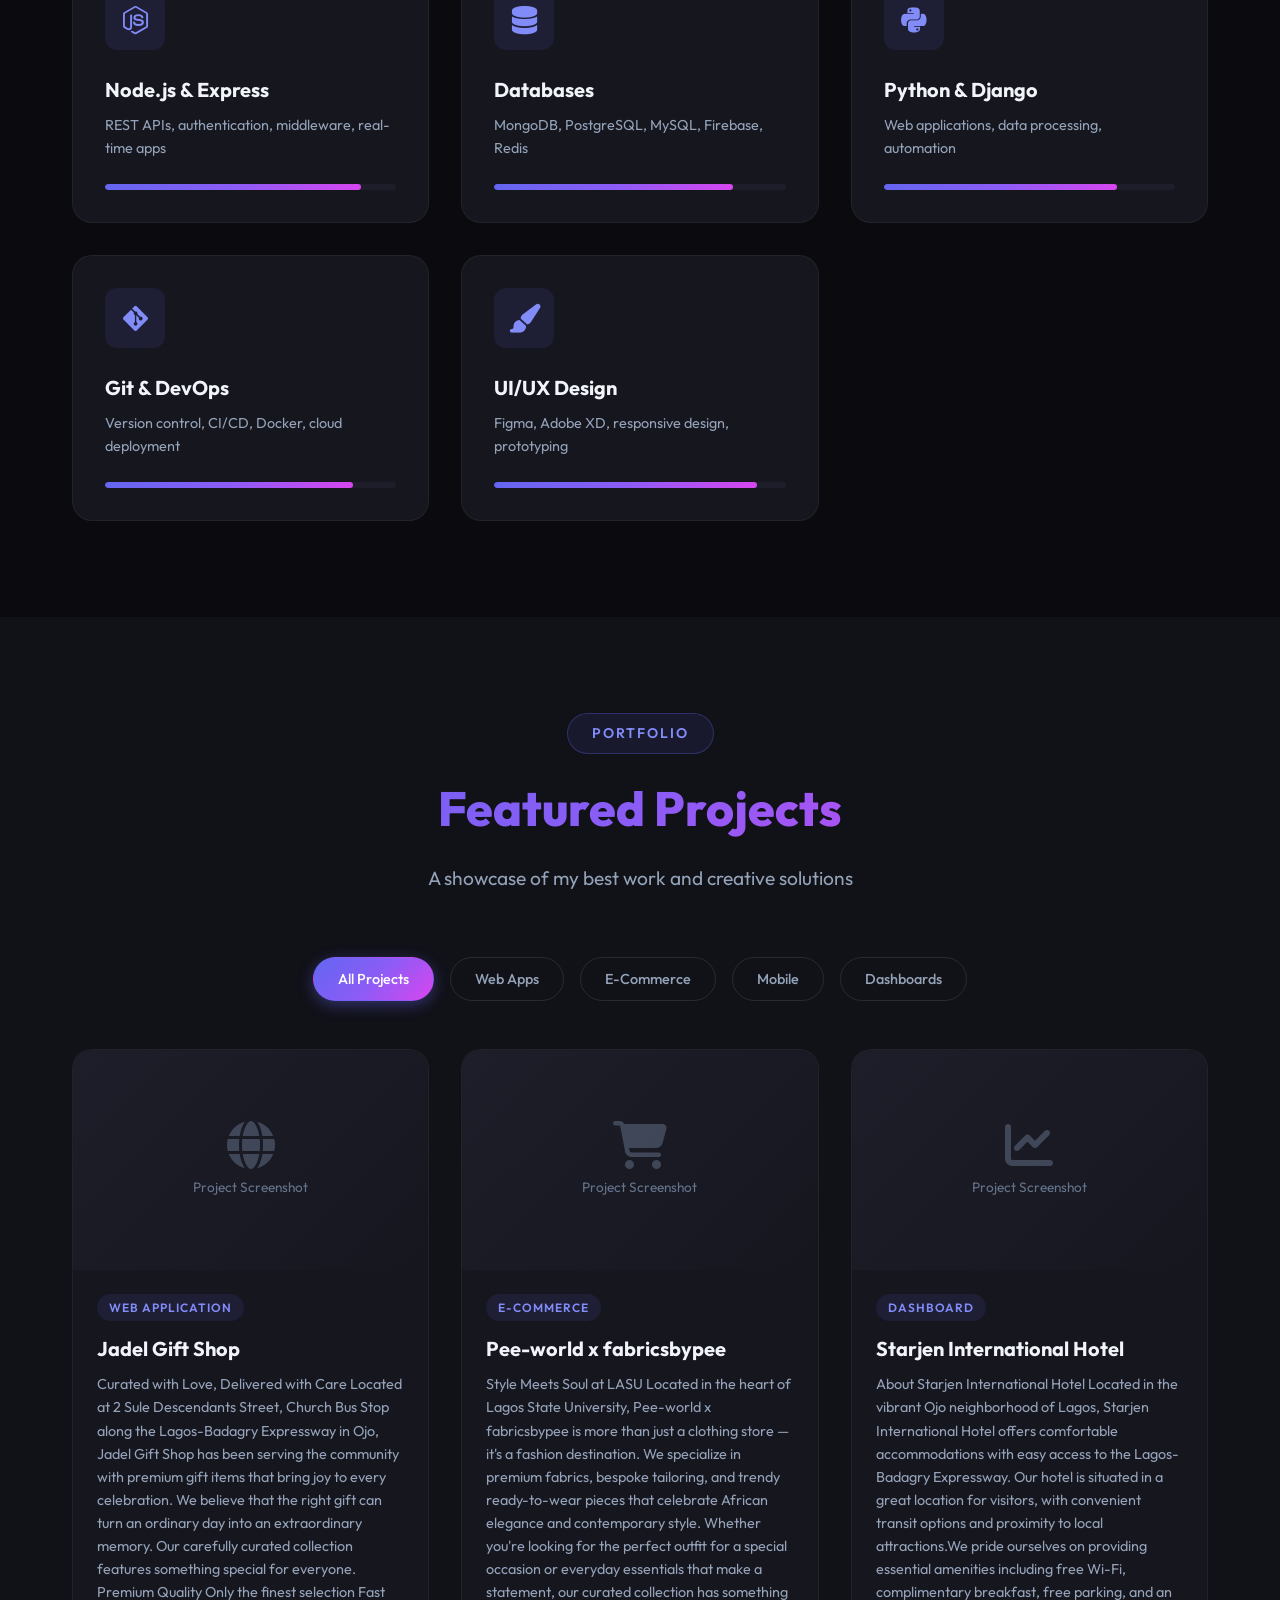
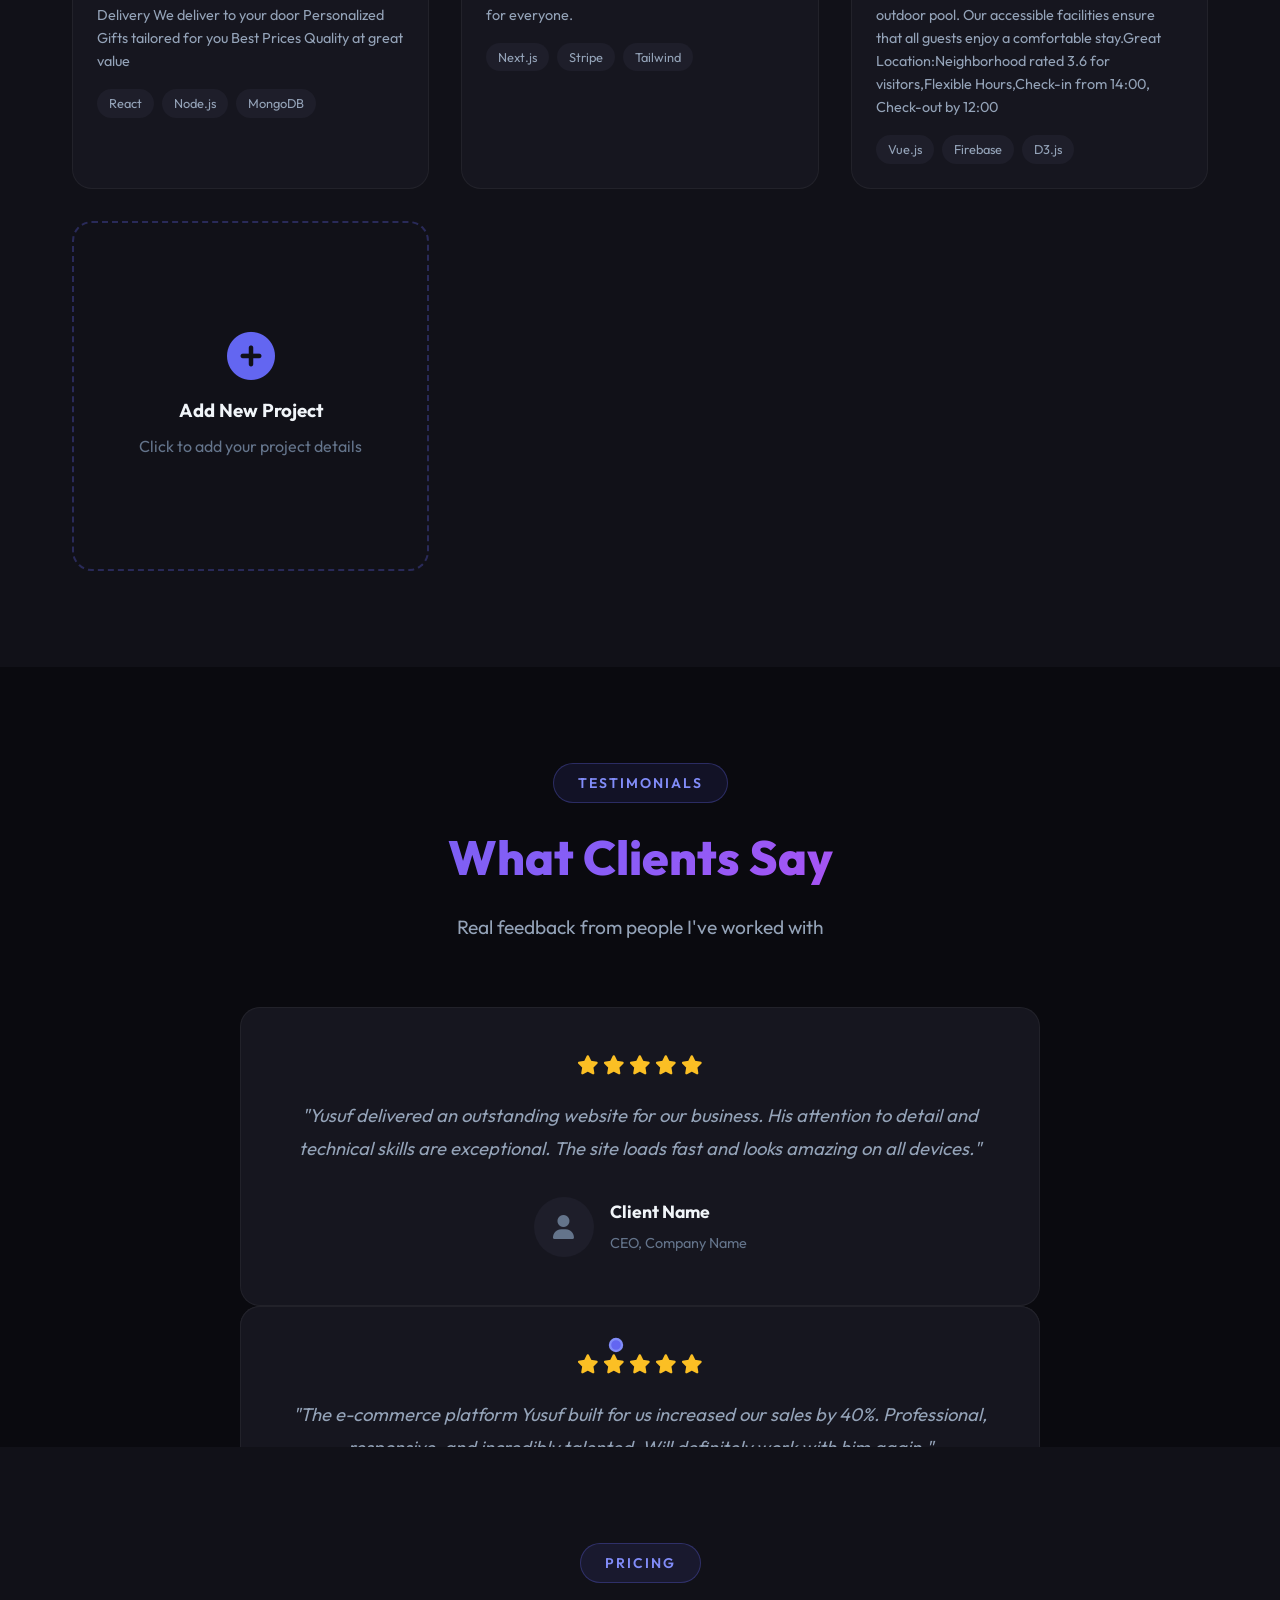
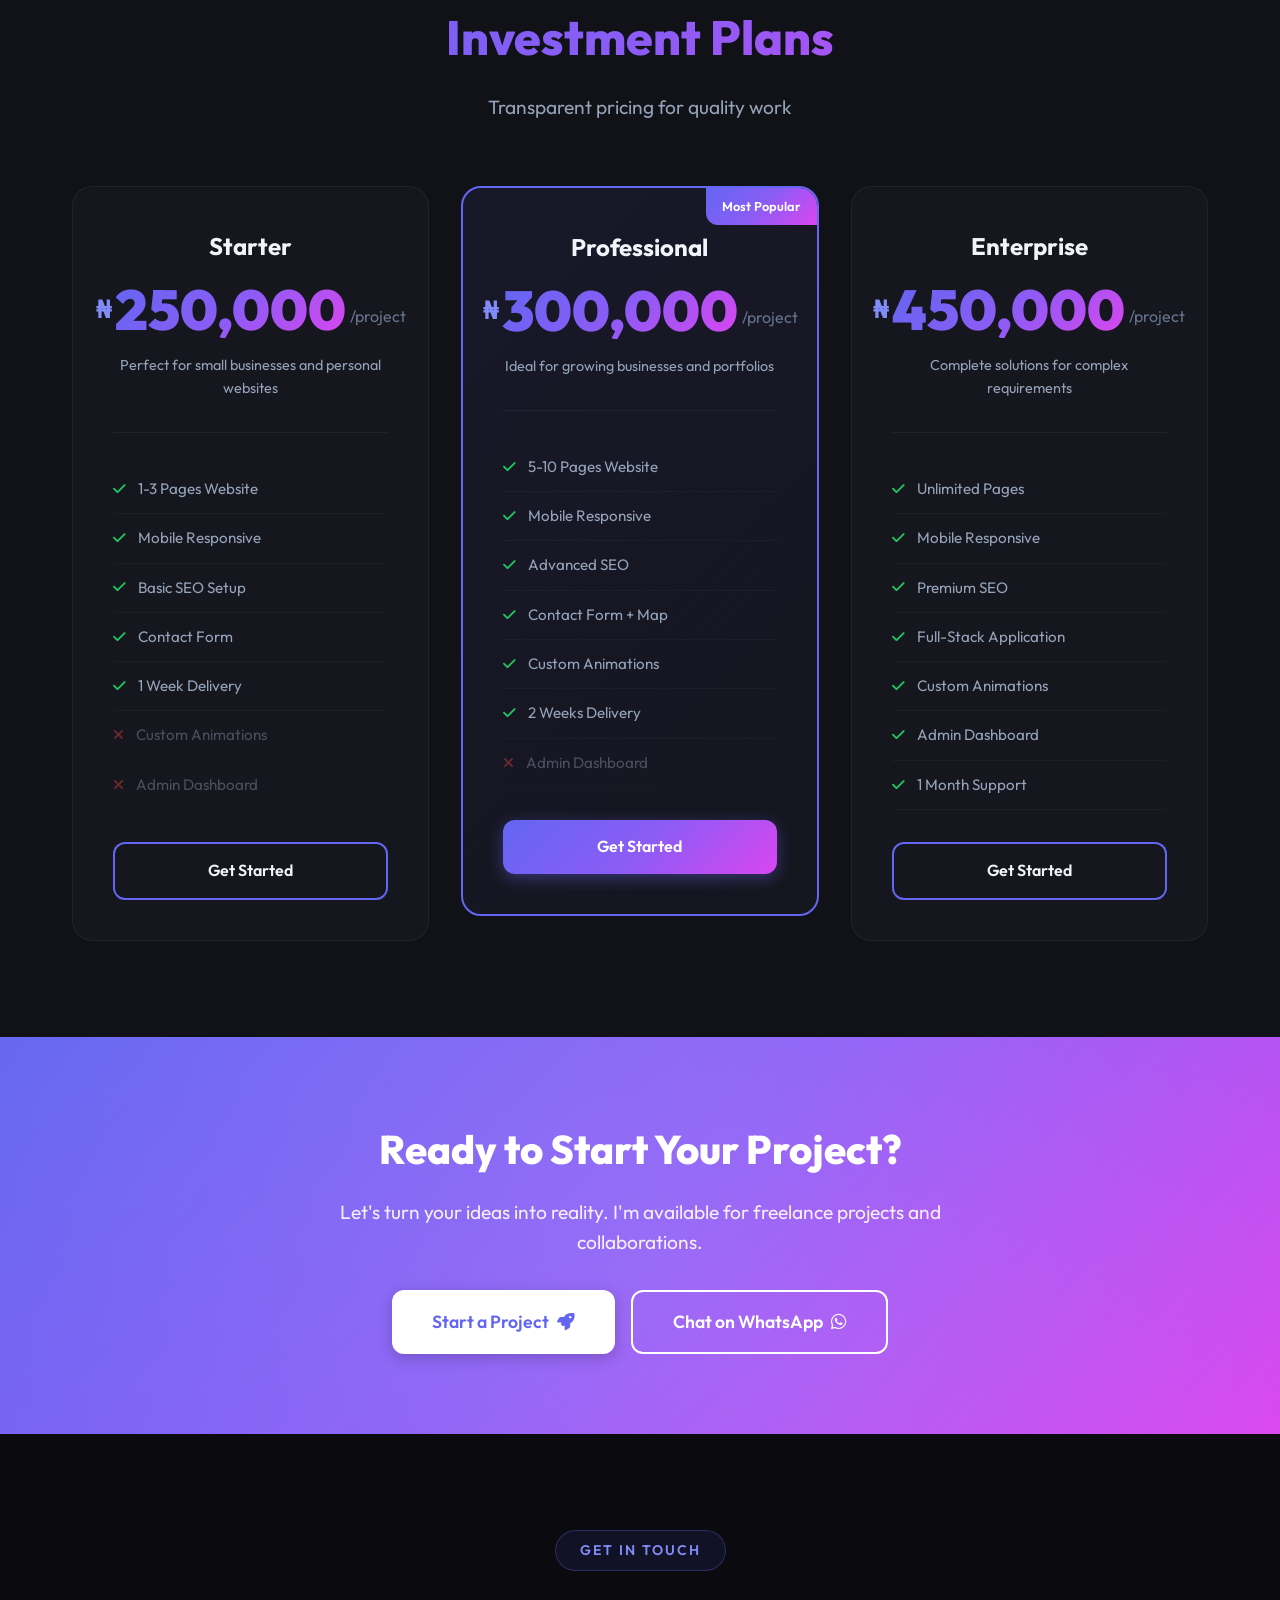
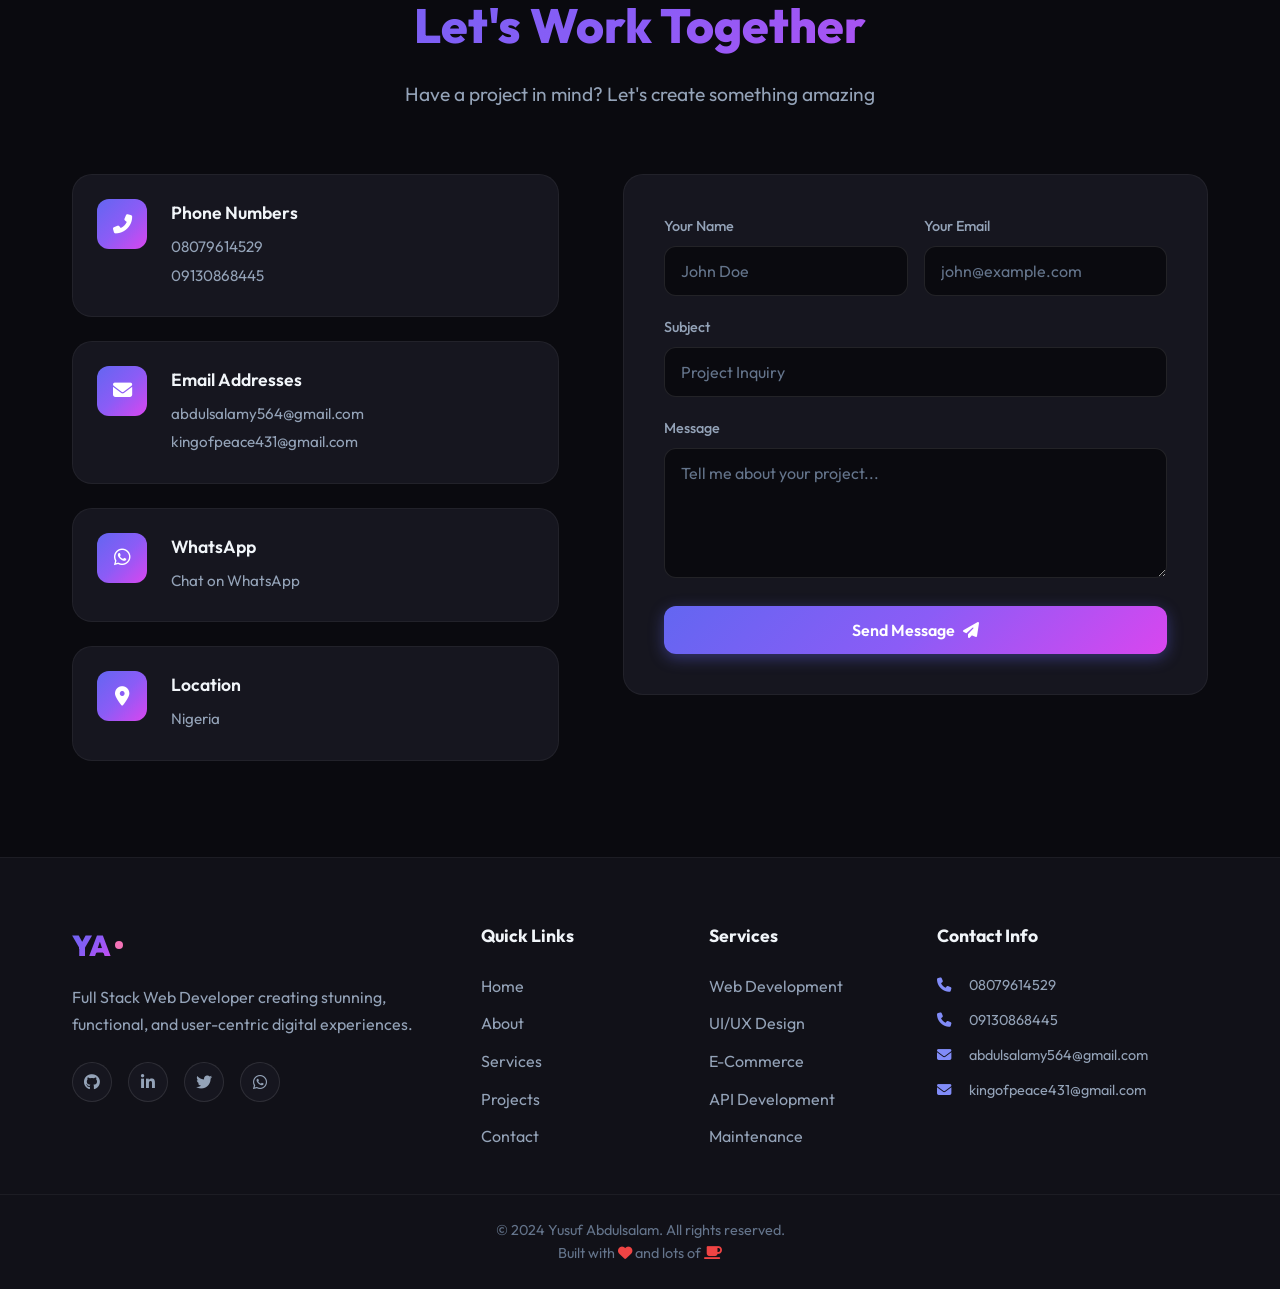
==== commit 542c0bca: "Update index.html" ====
--- a/index.html
+++ b/index.html
@@ -133,7 +133,7 @@
                 <div class="about-image" data-aos="fade-right">
                     <div class="image-wrapper">
                         <div class="image-bg"></div>
-                        <div class="image-placeholder"><i class="fas fa-user"></i><span>Add Your Photo</span></div>
+                        <div class="image-placeholder"><i class="fas fa-user"></i><span><img src="Screenshot_20260709-200720~2.jpg" alt=""></span></div>
                         <div class="image-border"></div>
                     </div>
                     <div class="experience-badge"><span class="exp-number">5+</span><span class="exp-text">Years of<br>Experience</span></div>
@@ -286,7 +286,7 @@
             <div class="skills-grid">
                 <div class="skill-card" data-aos="fade-up" data-aos-delay="0">
                     <div class="skill-icon"><i class="fab fa-html5"></i></div>
-                    <h3>HTML5 & CSS3</h3>
+                    <h3>HTML & CSS</h3>
                     <p>Semantic markup, modern CSS, Flexbox, Grid, animations</p>
                     <div class="skill-progress"><div class="progress-bar" data-width="95%"></div></div>
                 </div>
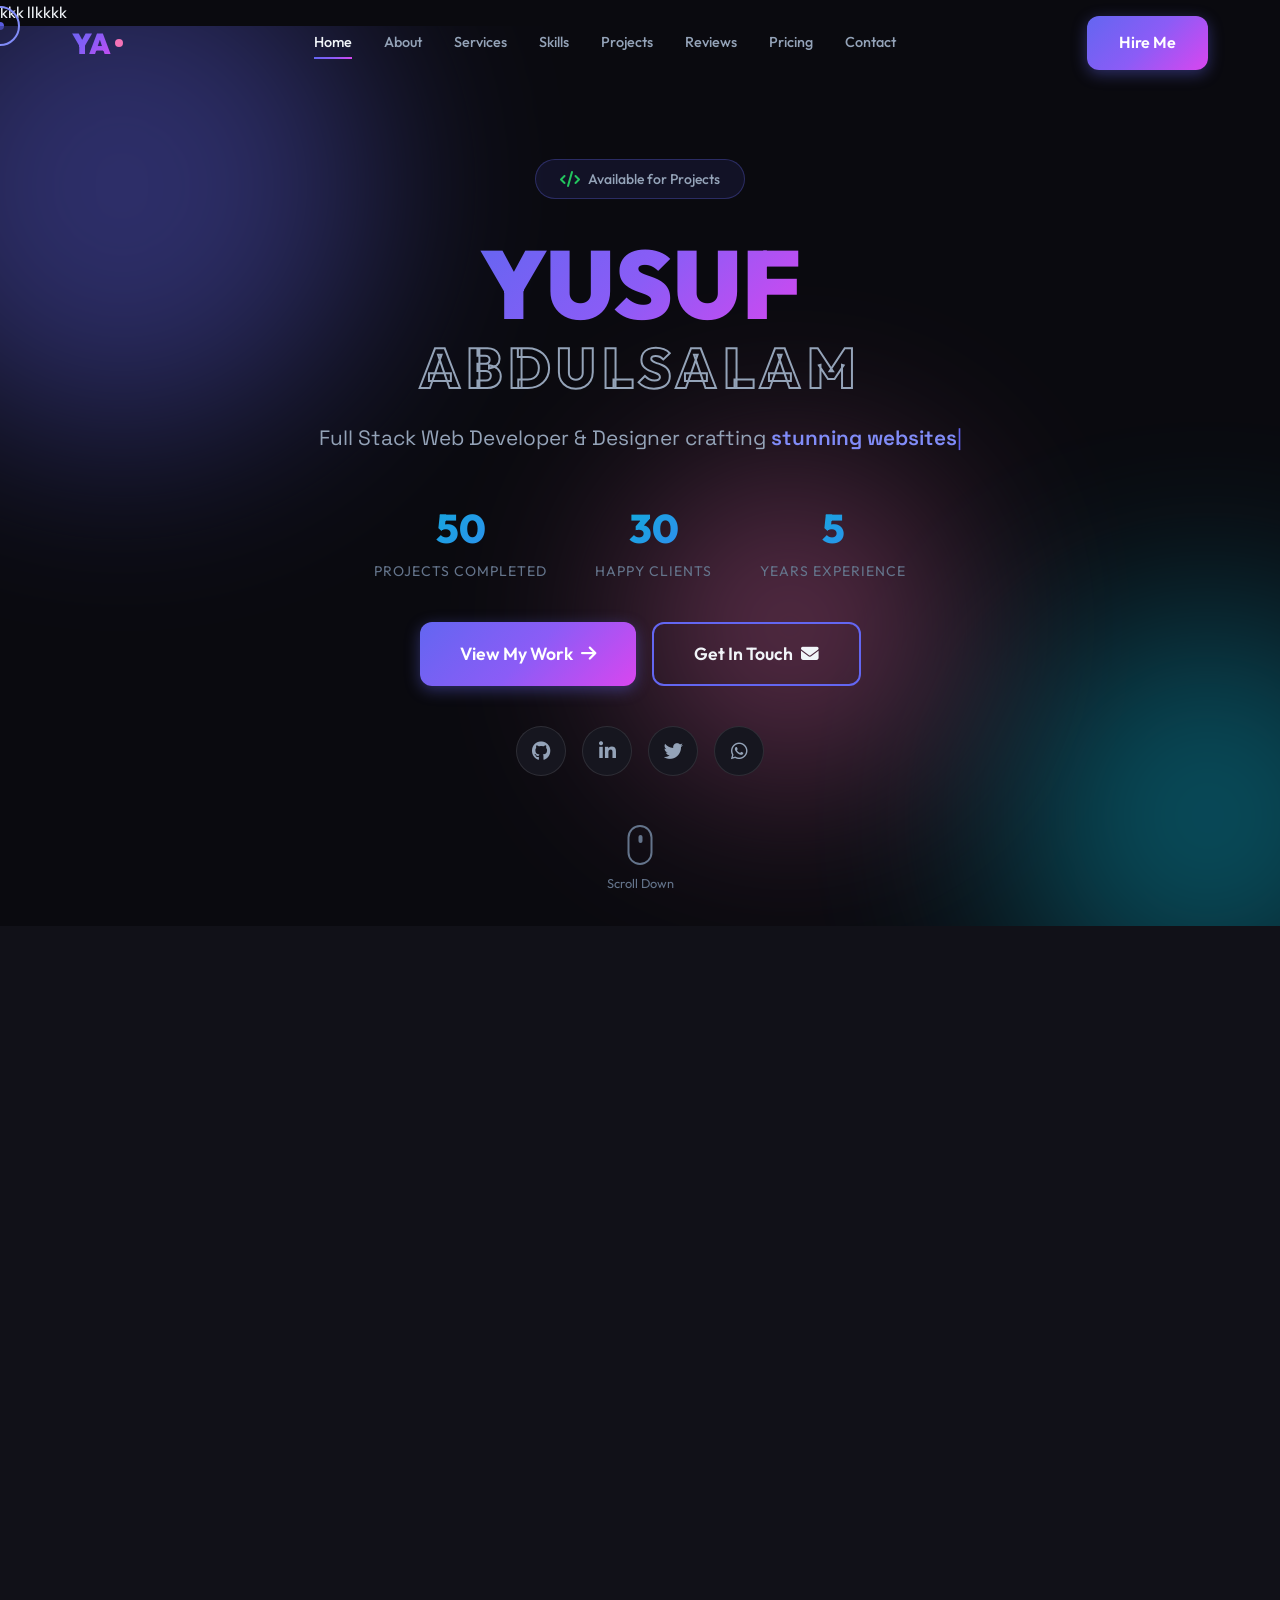
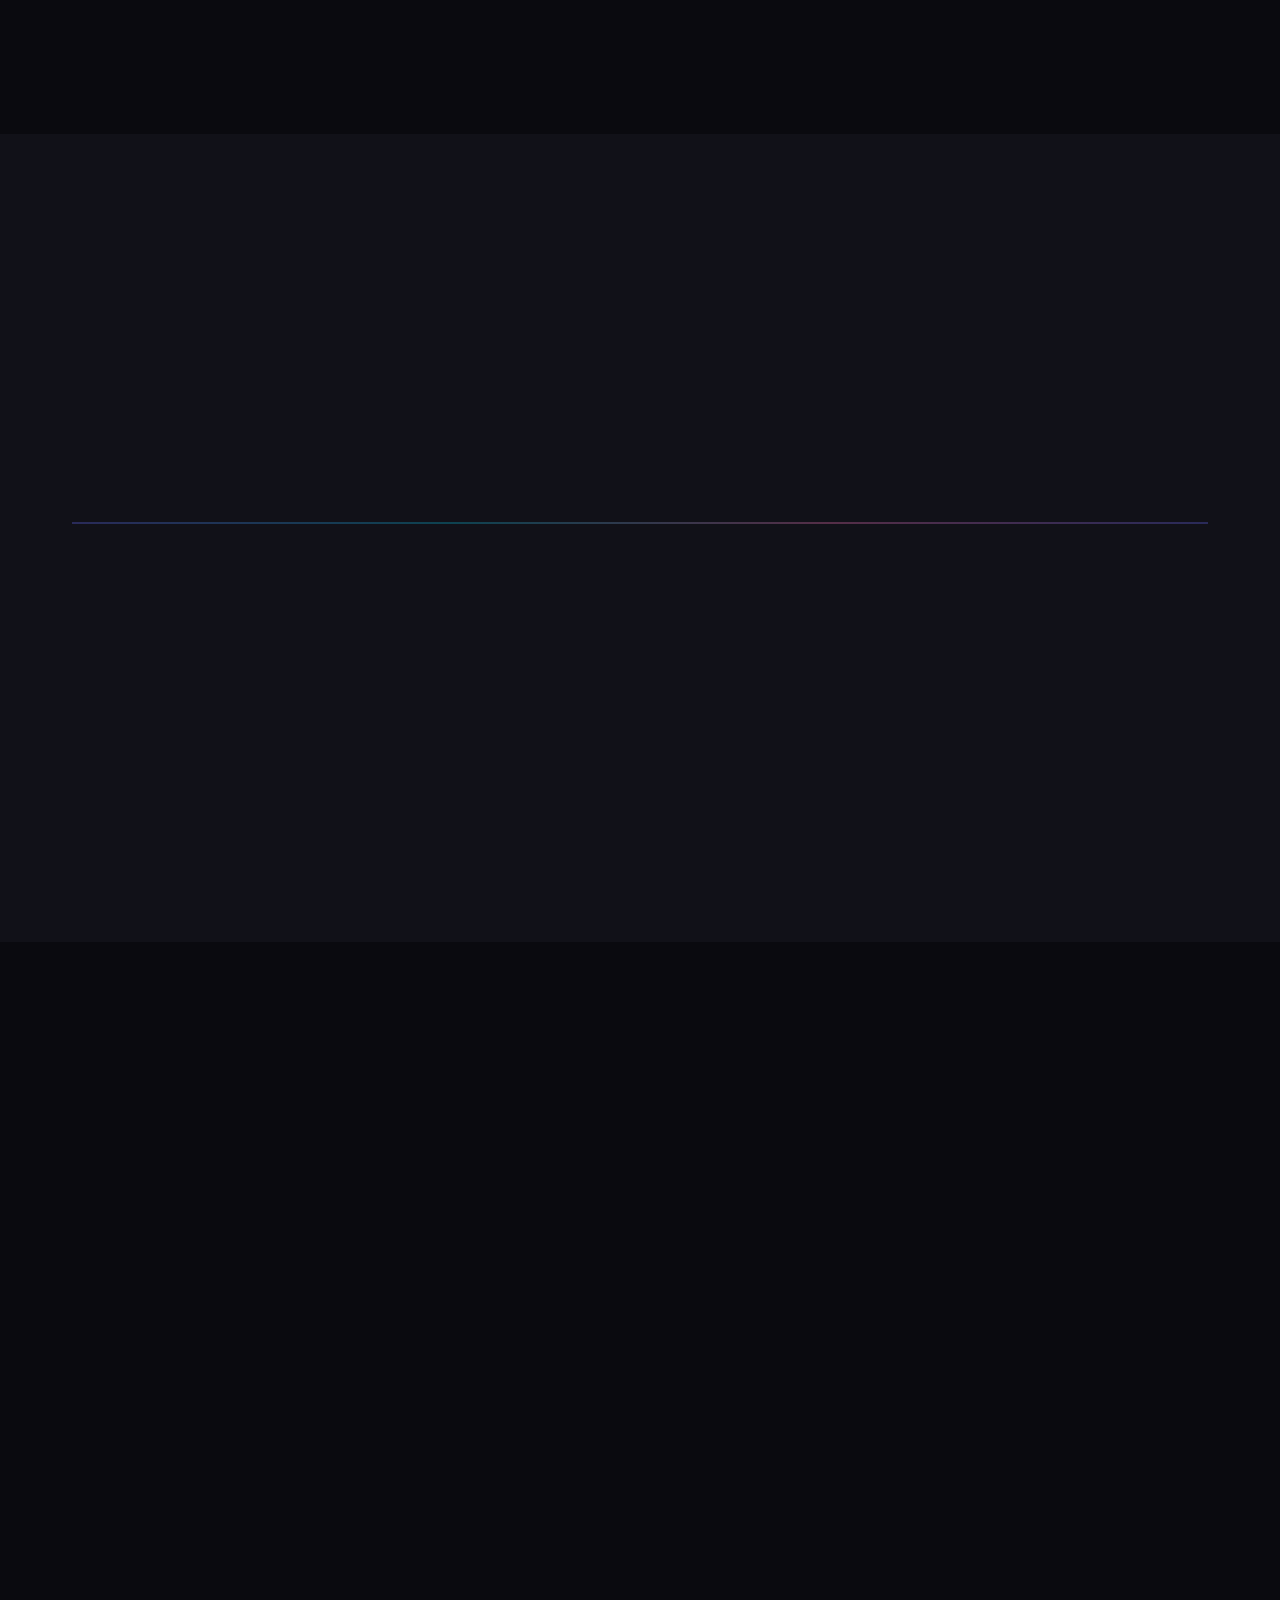
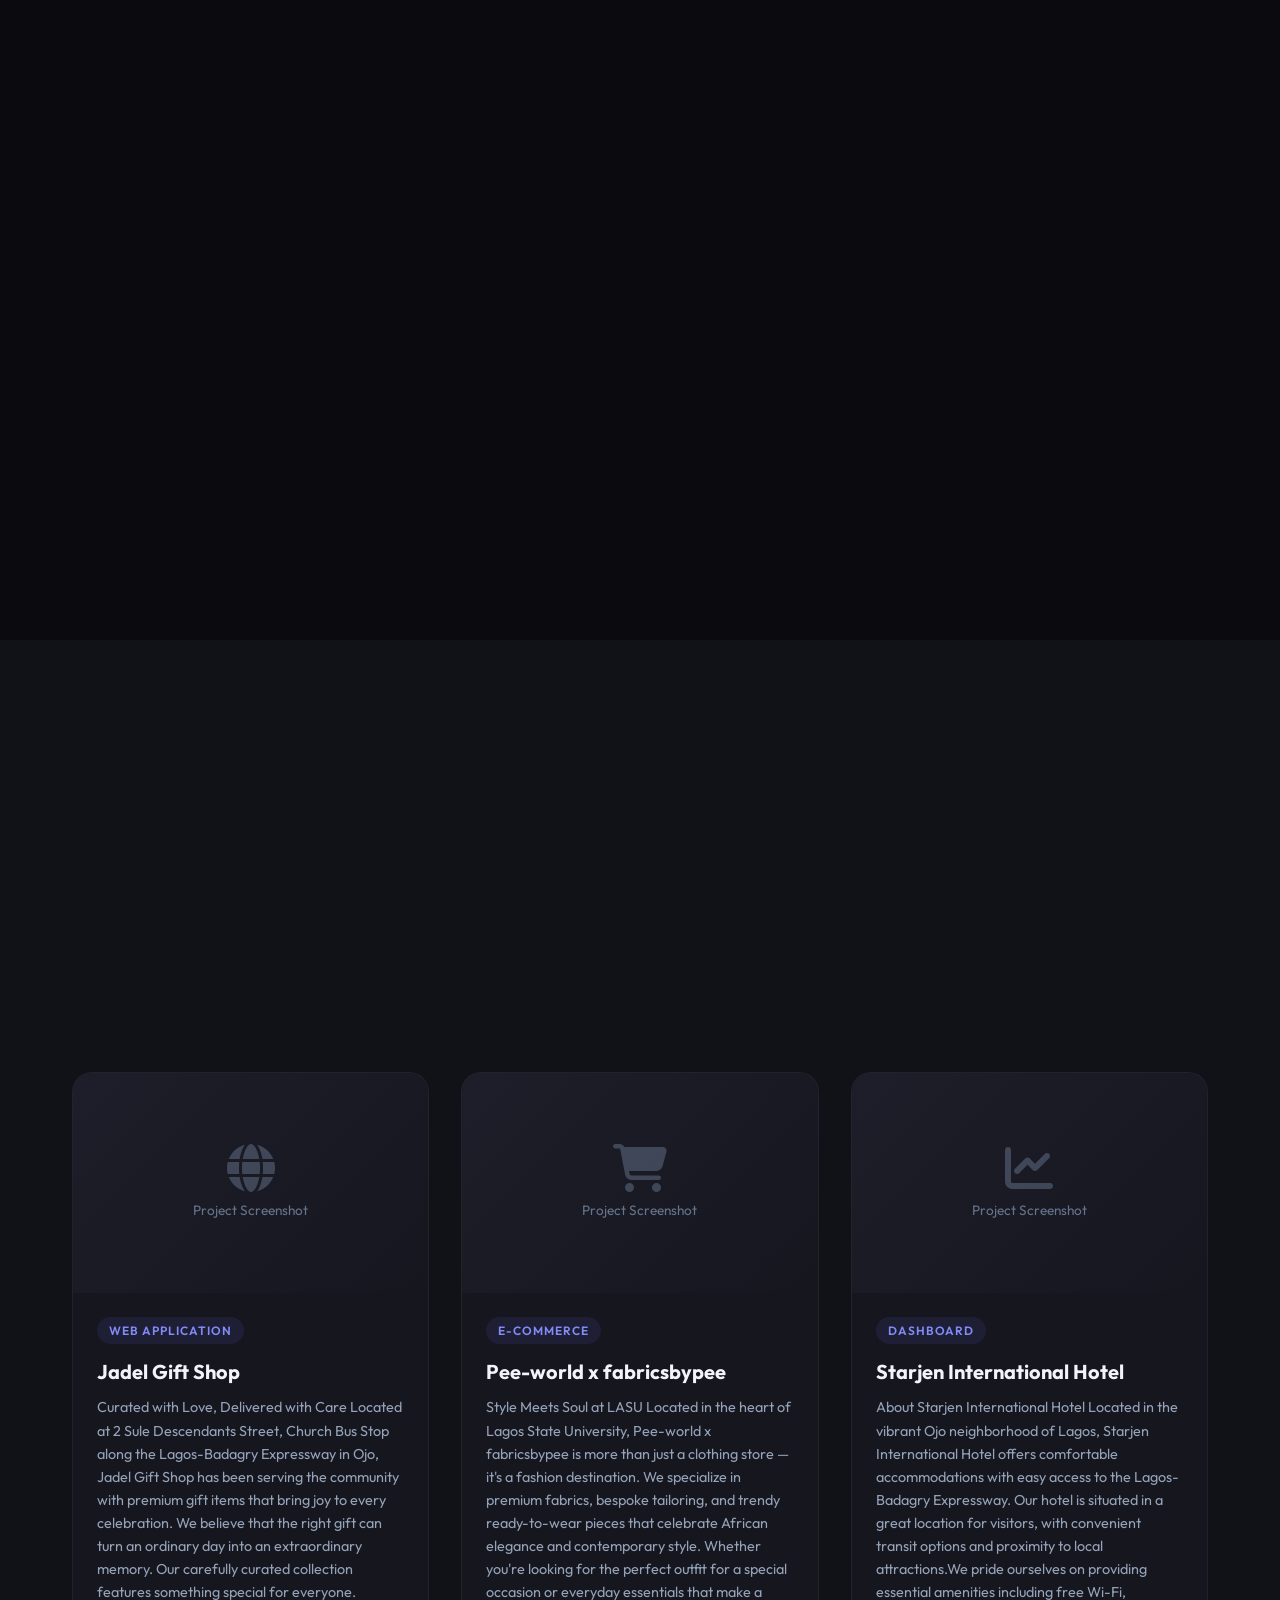
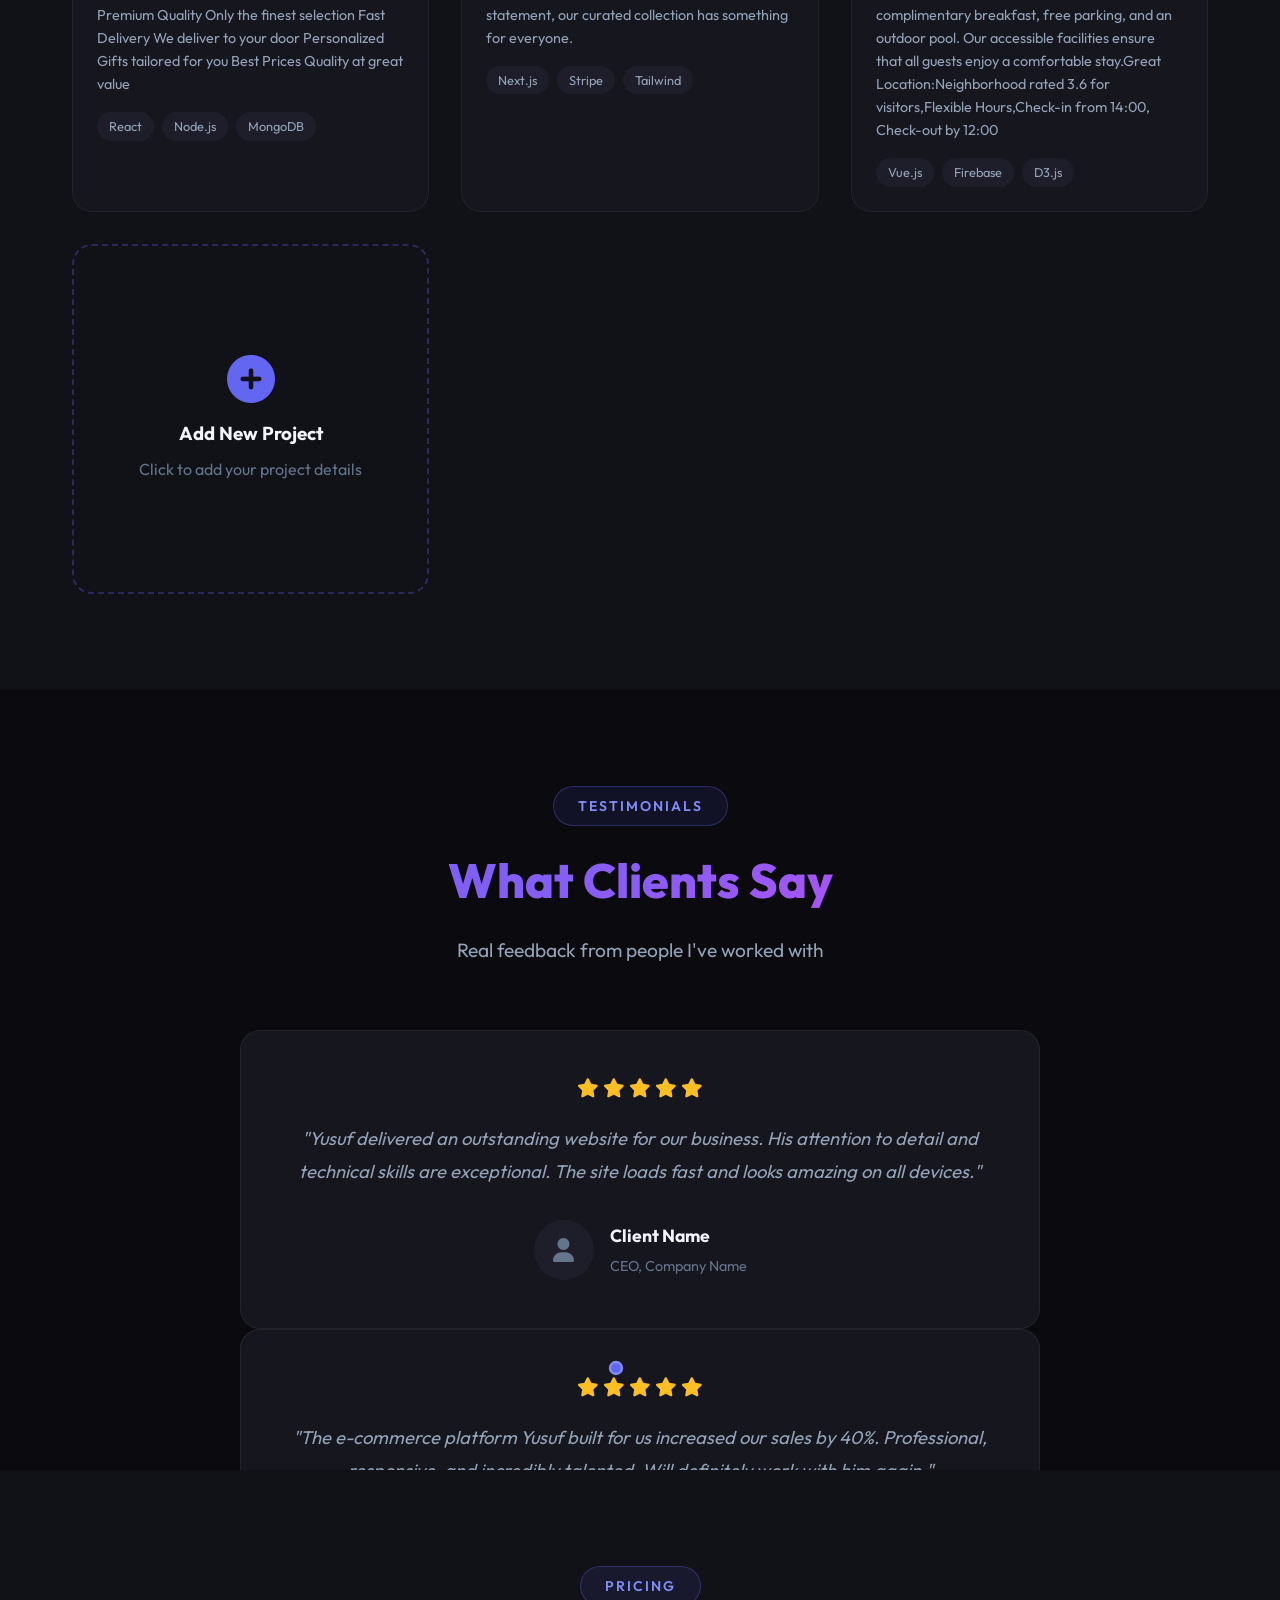
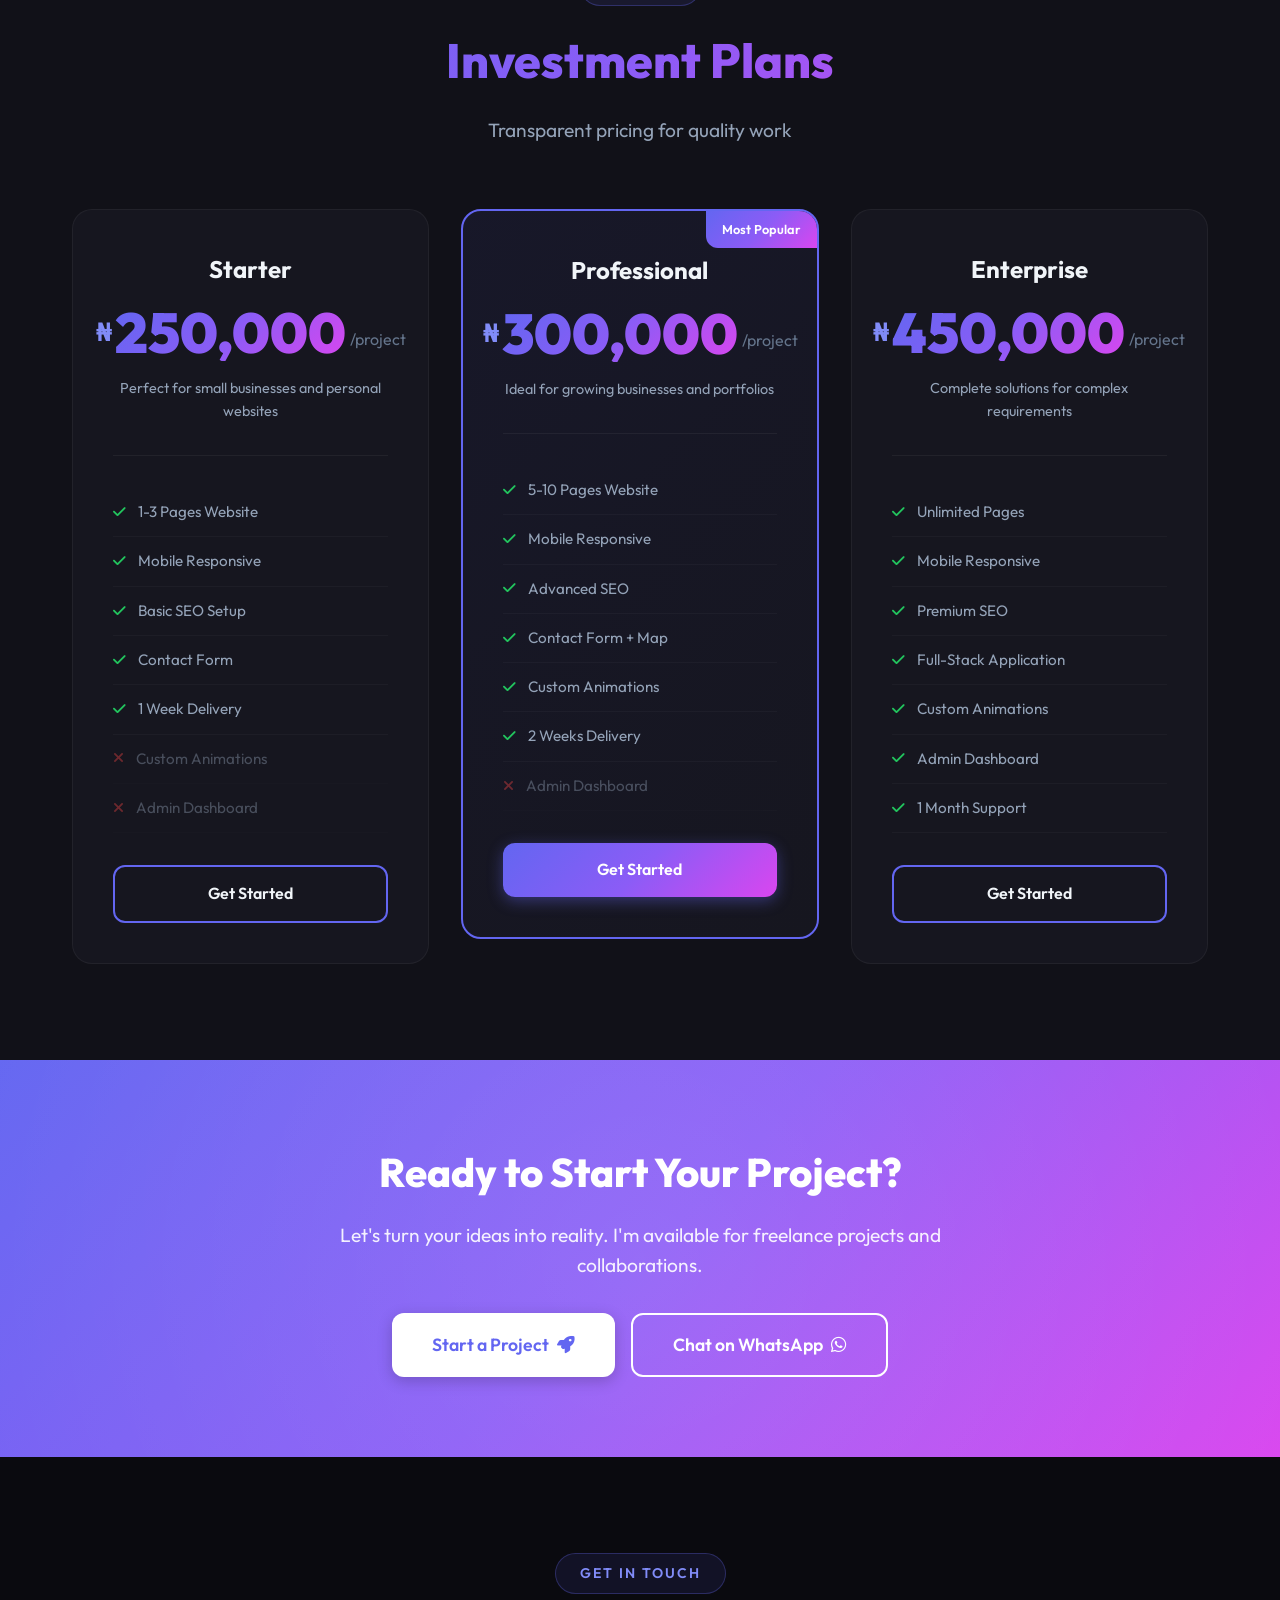
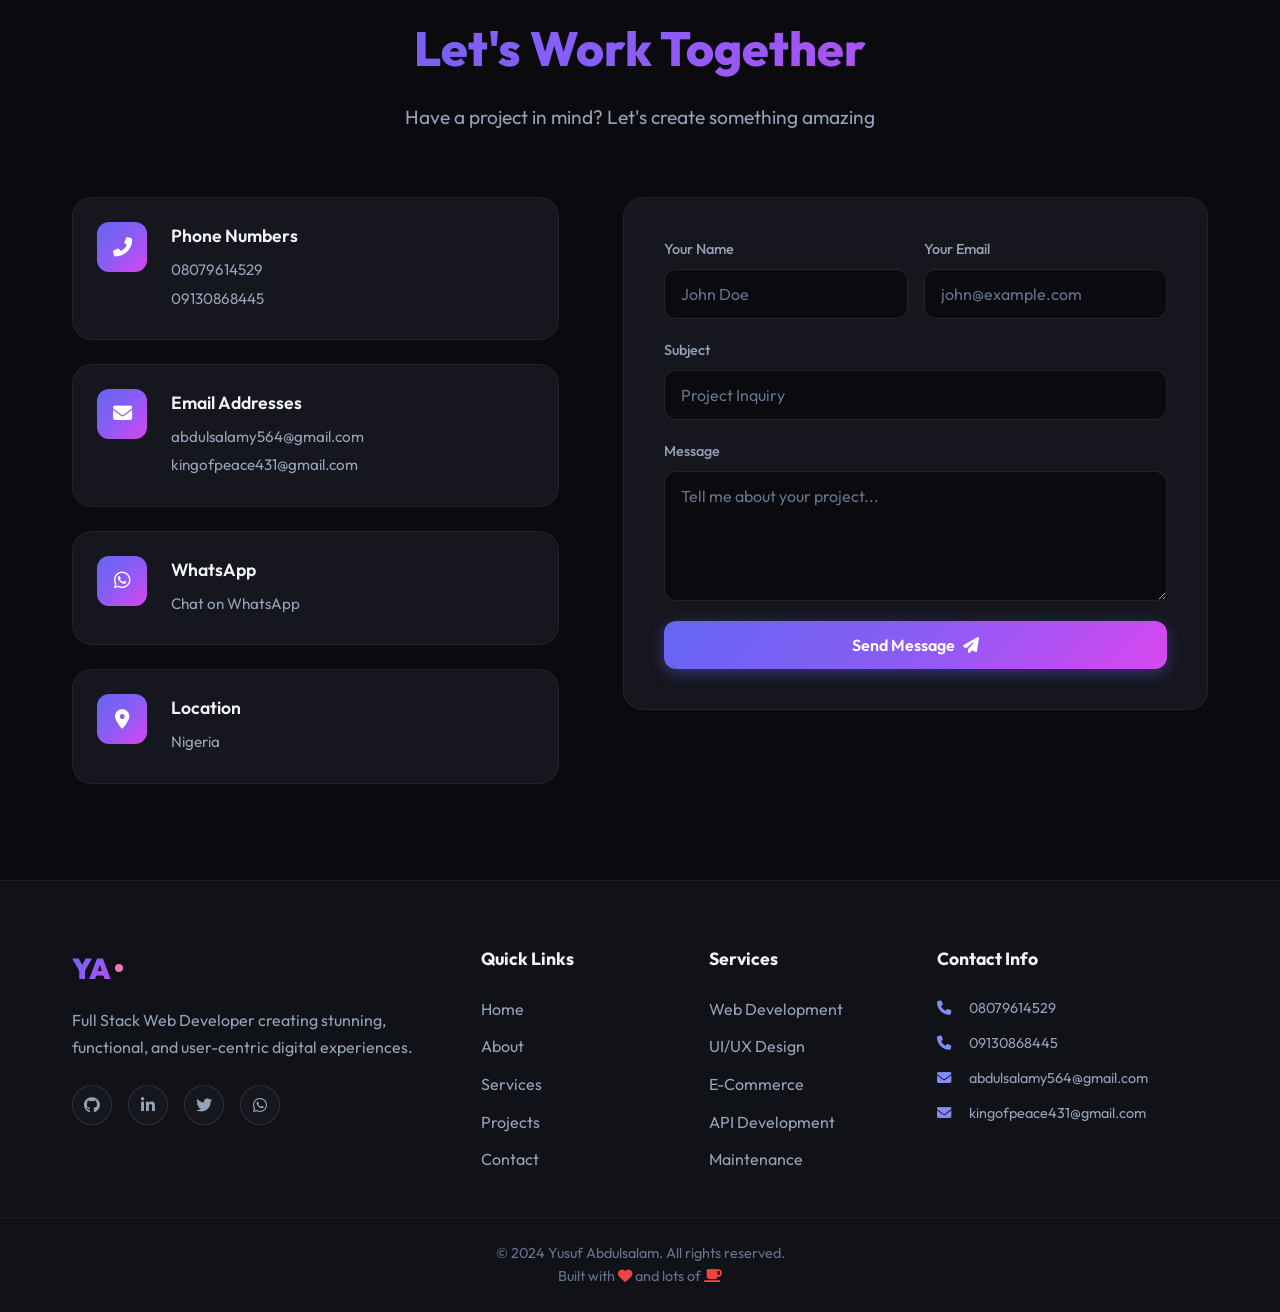
==== commit 93a6819a: "Update index.html" ====
--- a/index.html
+++ b/index.html
@@ -1,4 +1,5 @@
-<!DOCTYPE html>
+kkk
+llkkkk<!DOCTYPE html>
 <html lang="en">
 <head>
     <meta charset="UTF-8">
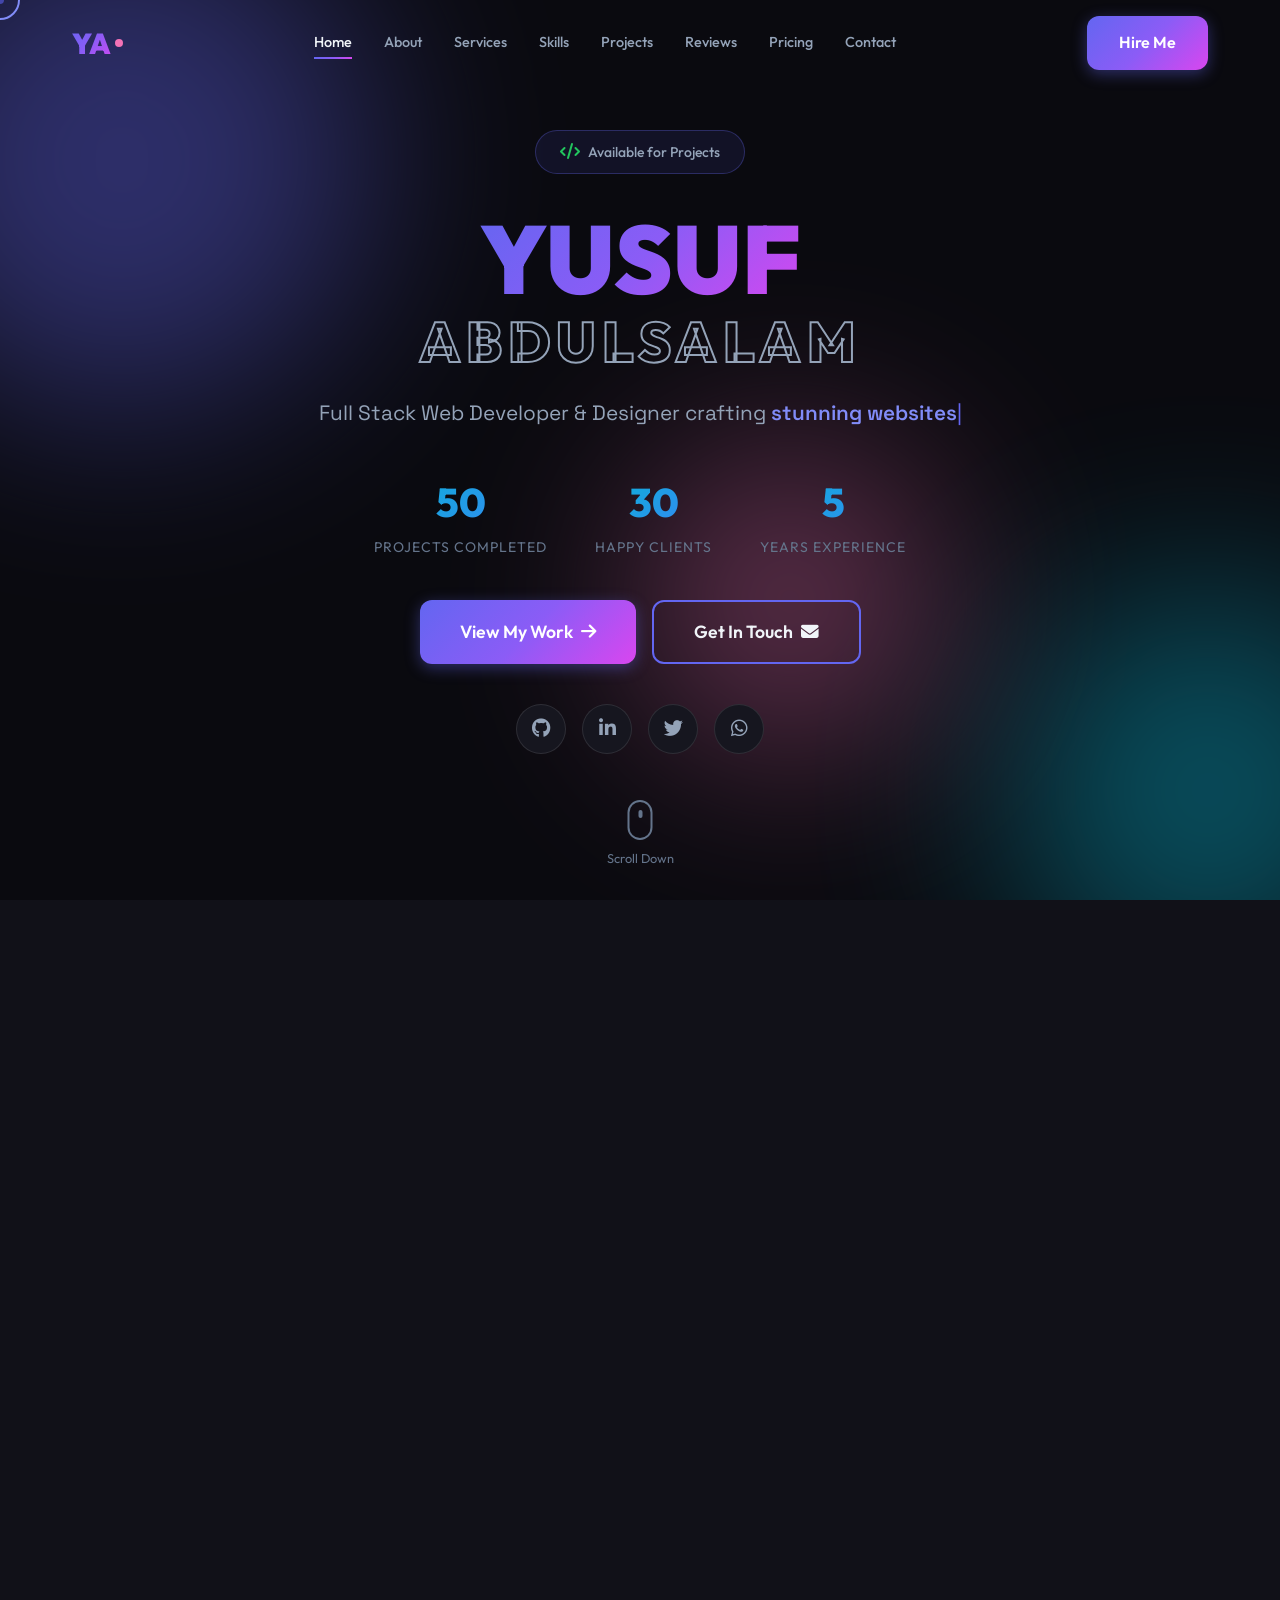
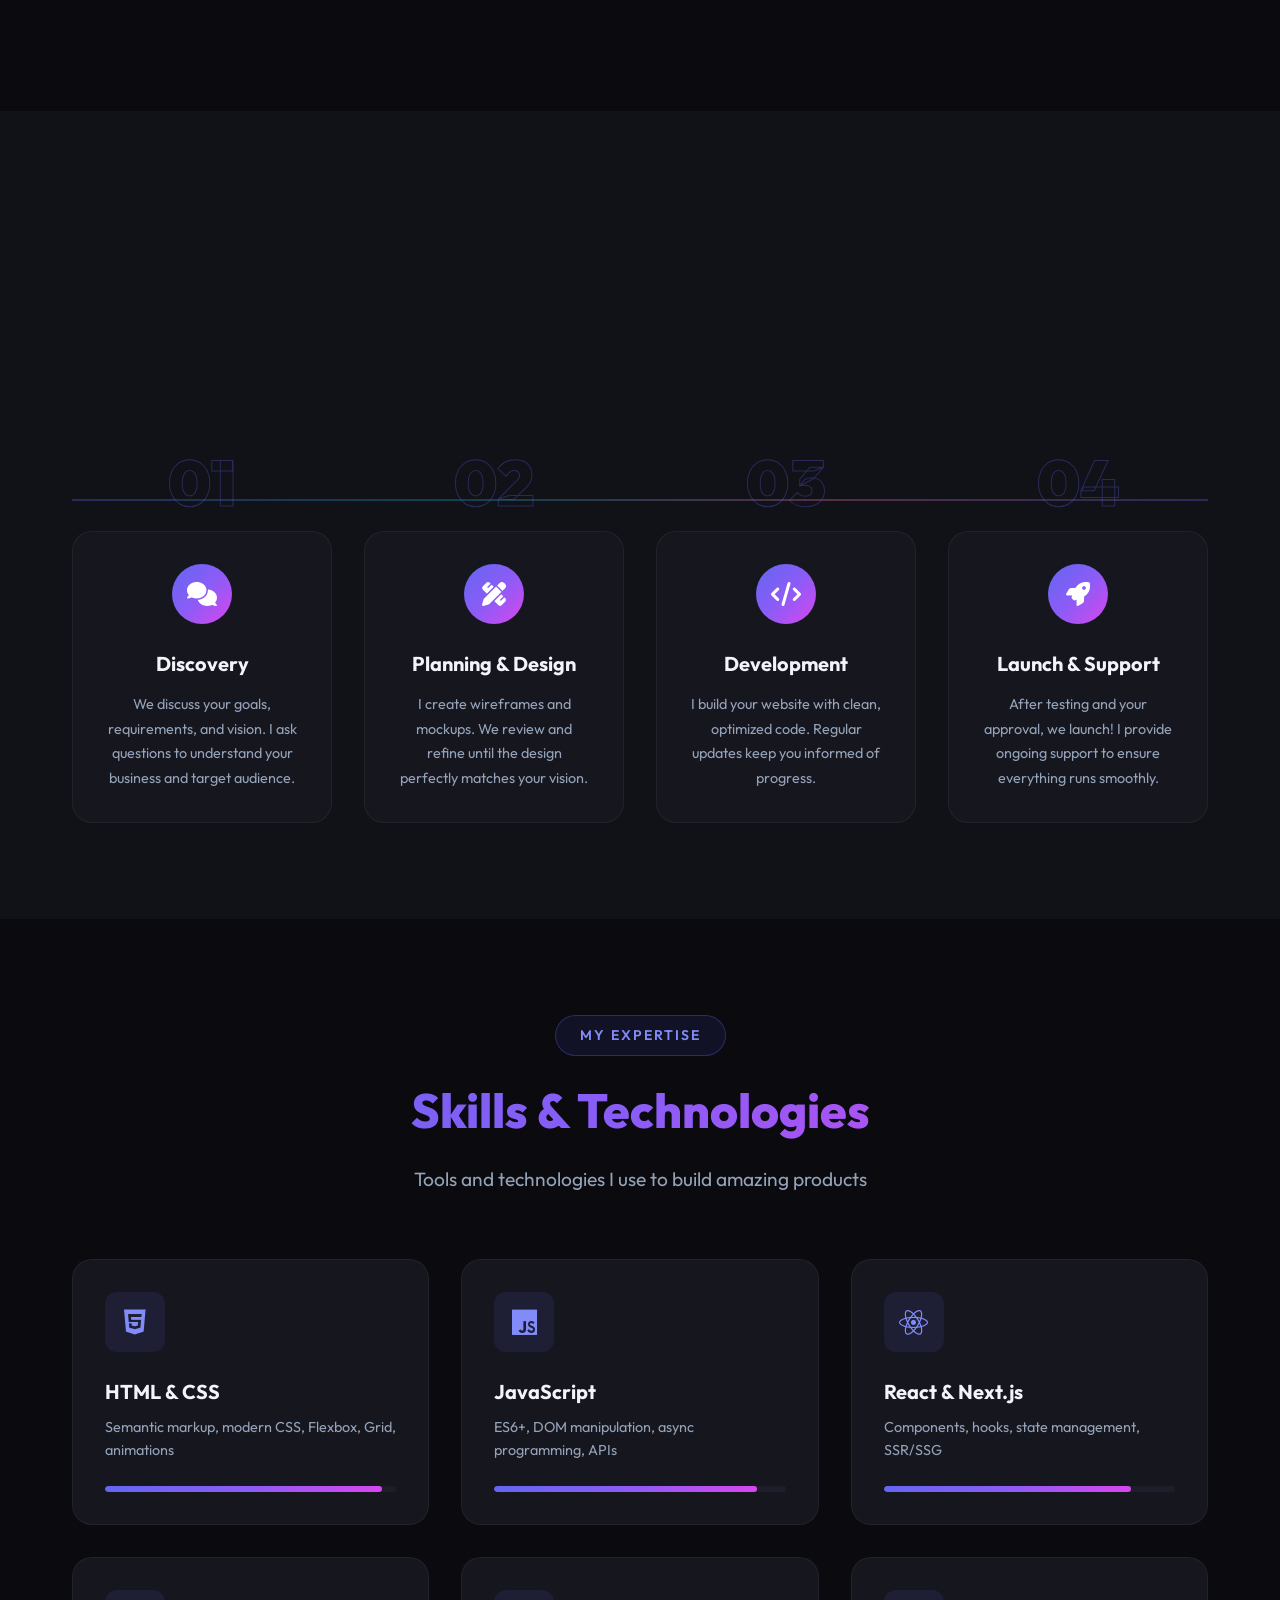
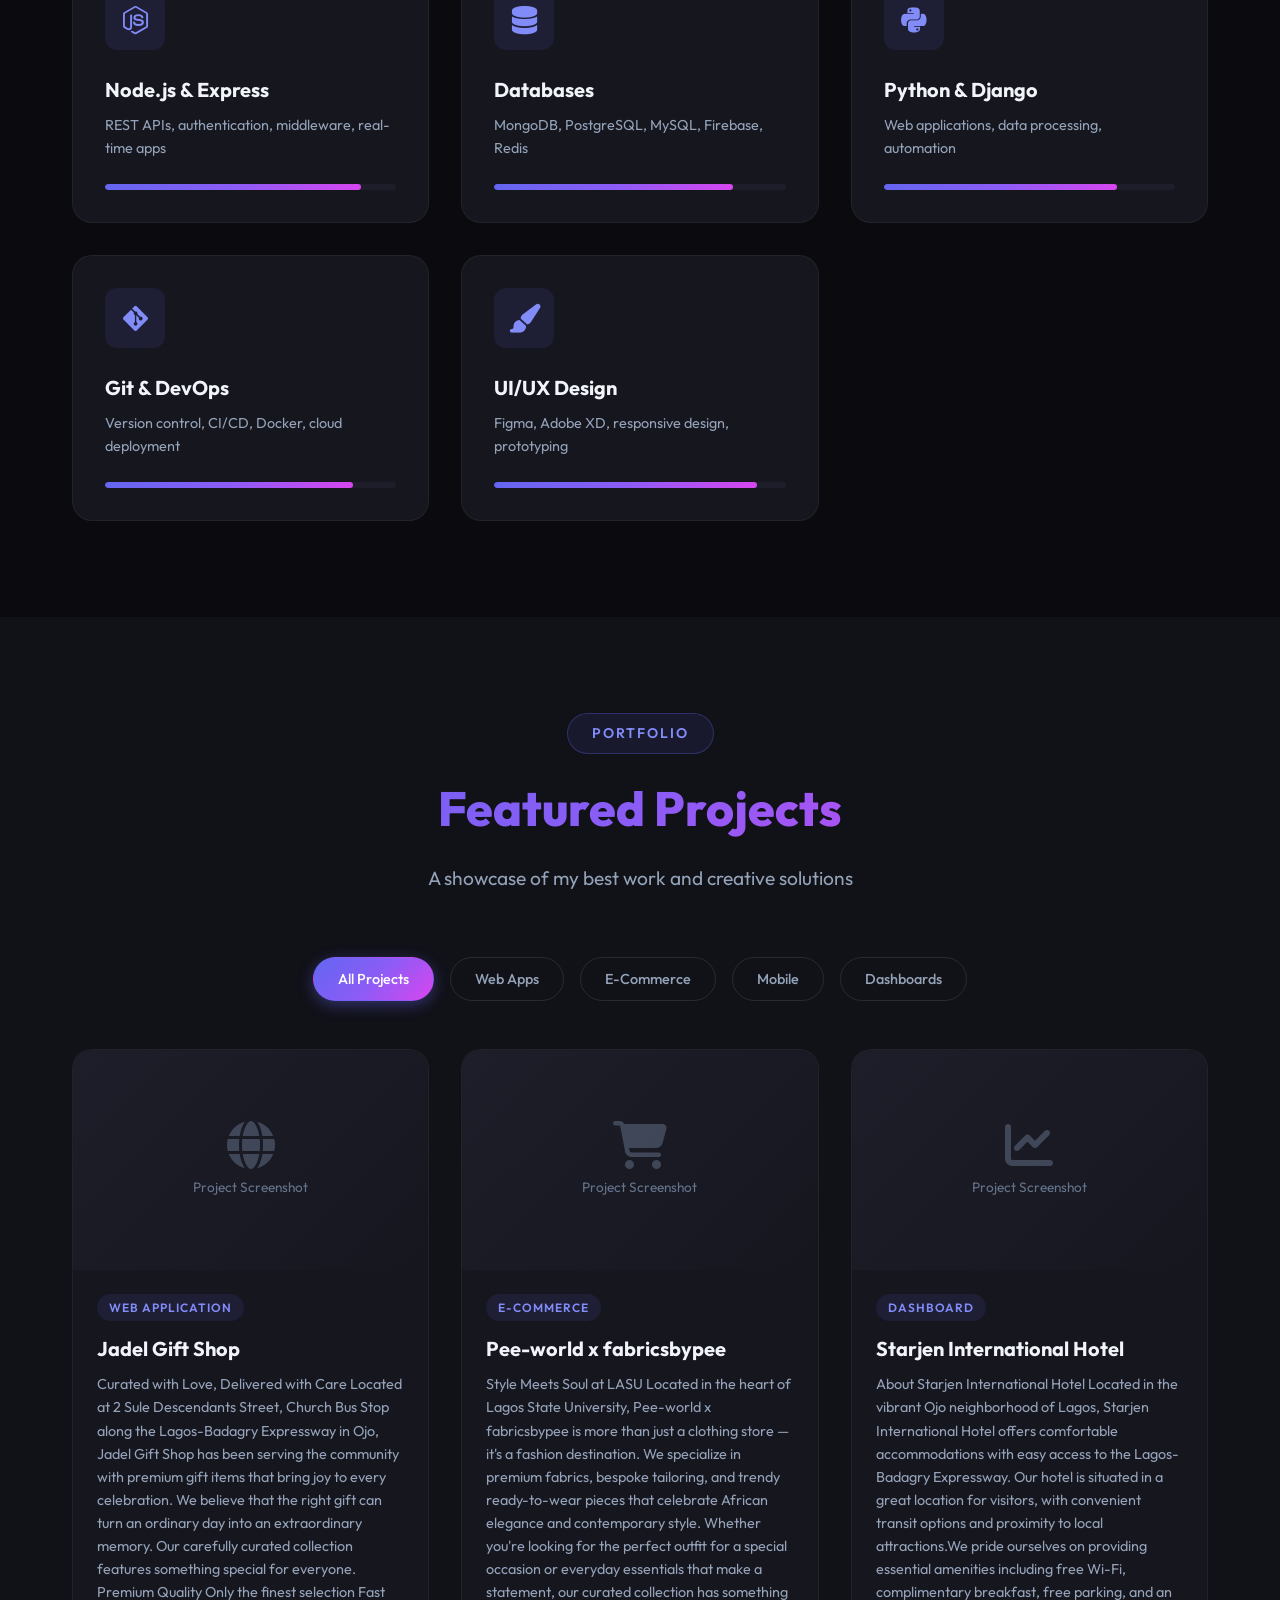
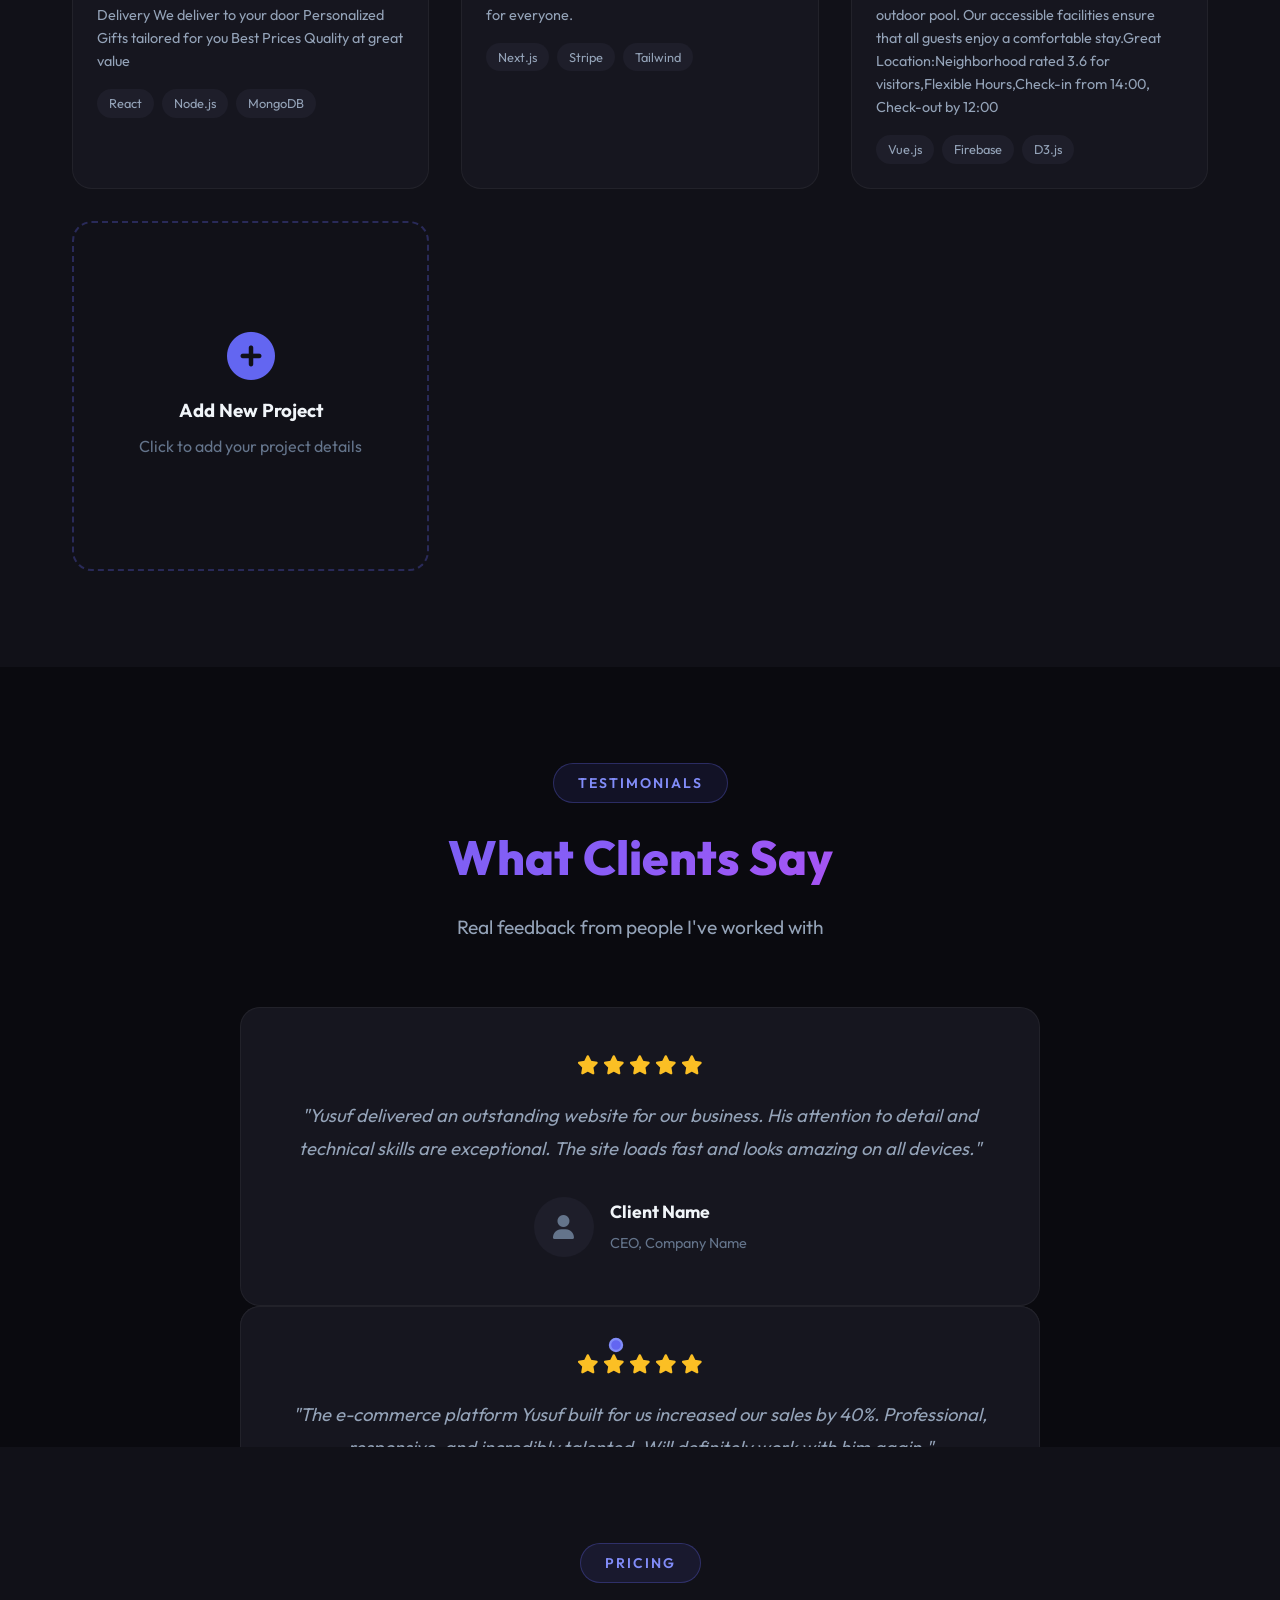
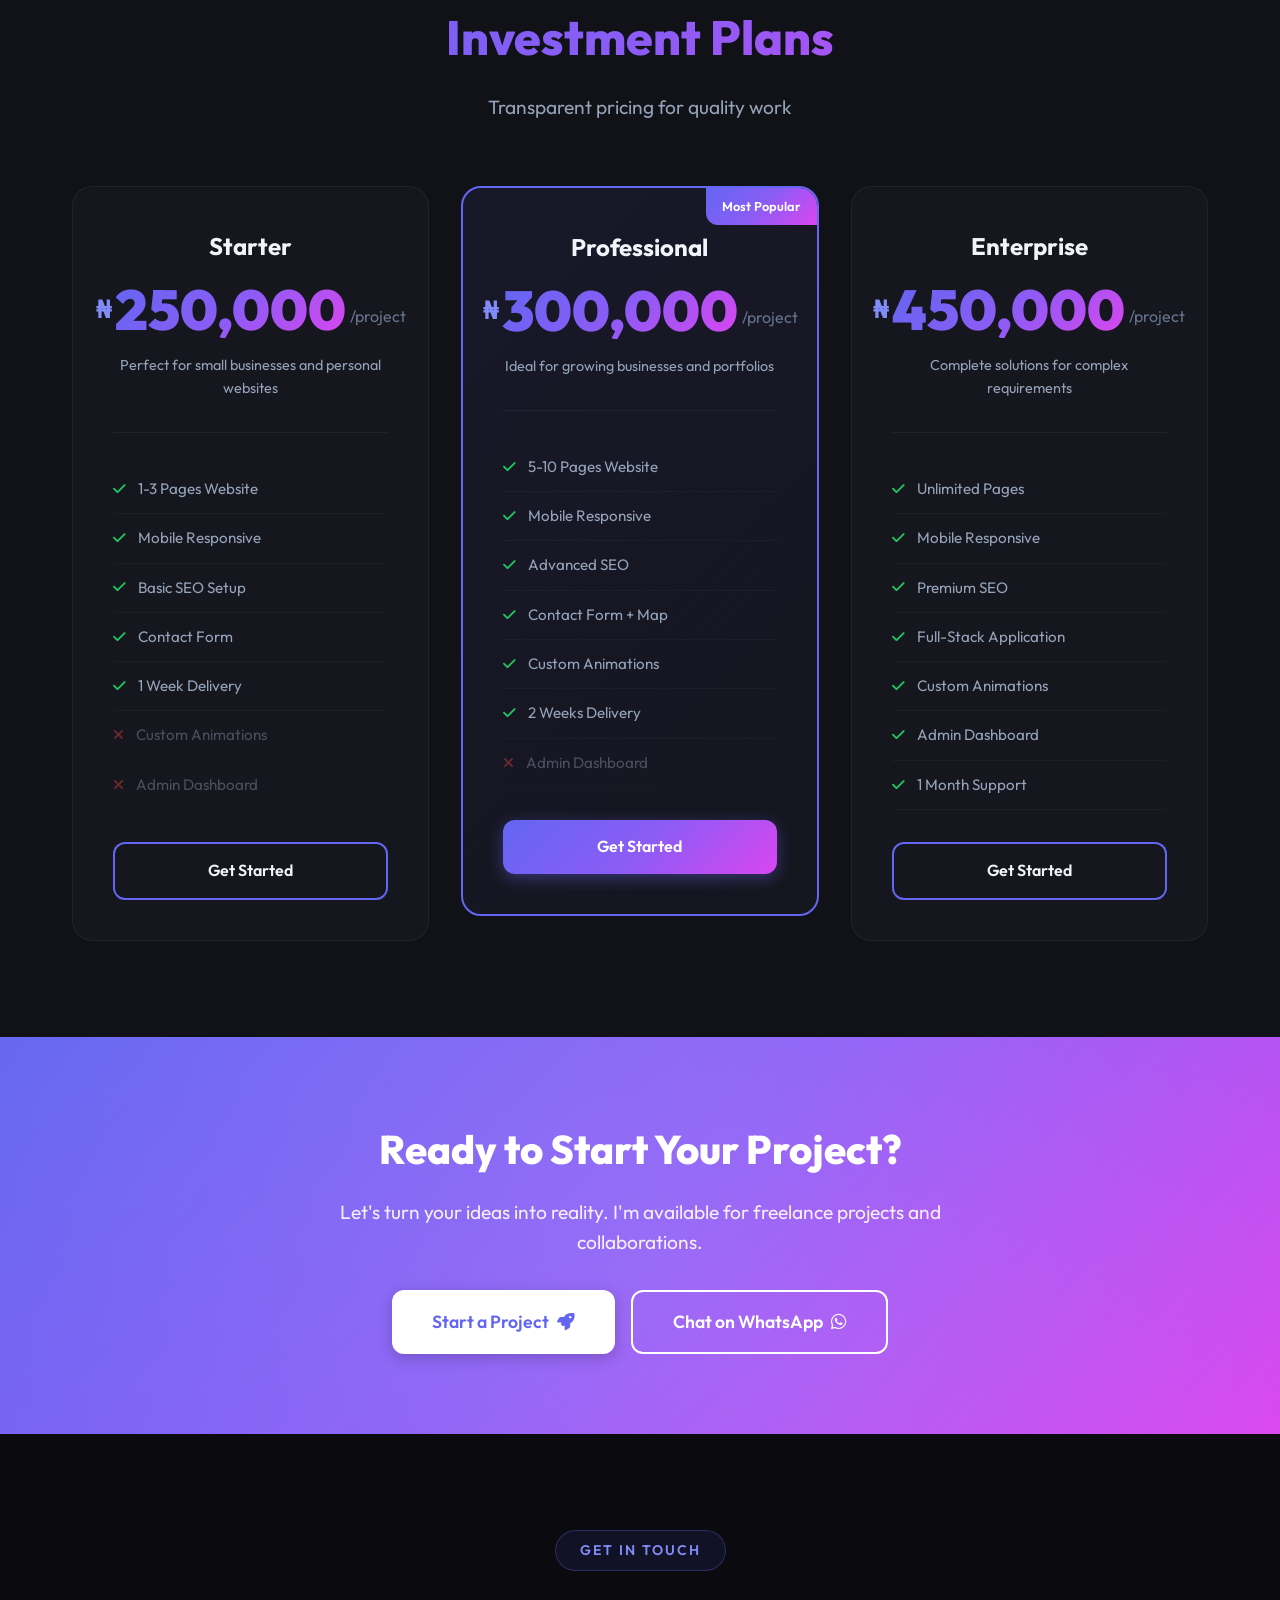
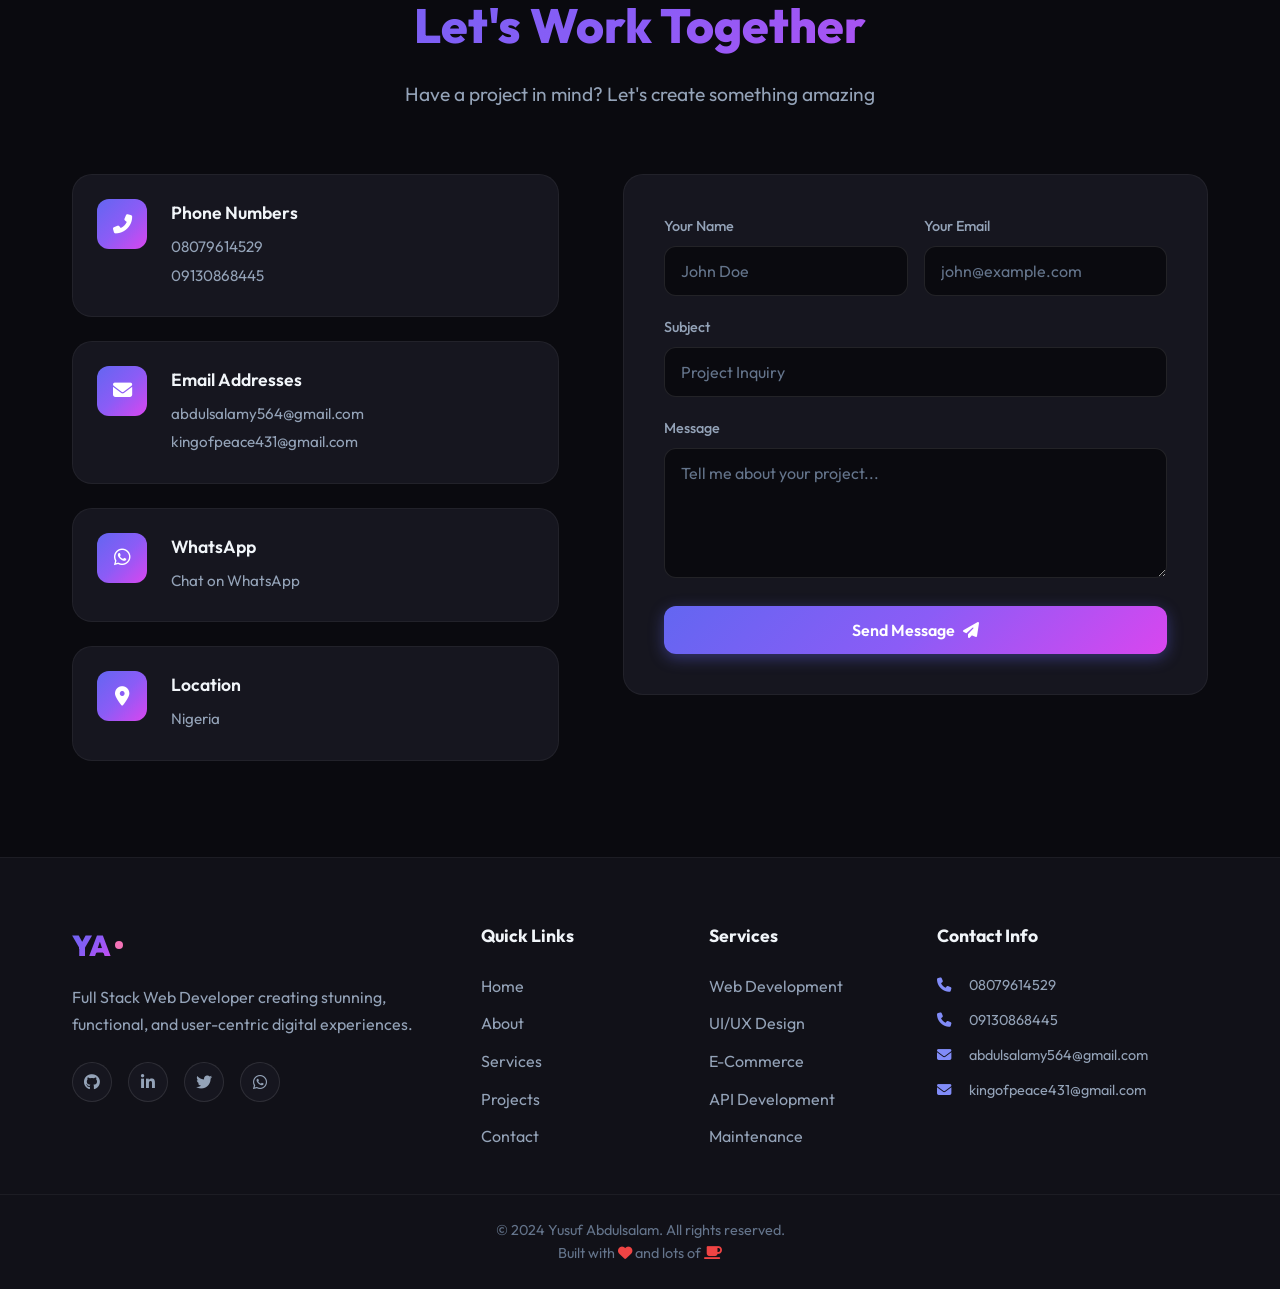
==== commit ea1e30a9: "Update index.html" ====
--- a/index.html
+++ b/index.html
@@ -1,5 +1,4 @@
-kkk
-llkkkk<!DOCTYPE html>
+<!DOCTYPE html>
 <html lang="en">
 <head>
     <meta charset="UTF-8">
